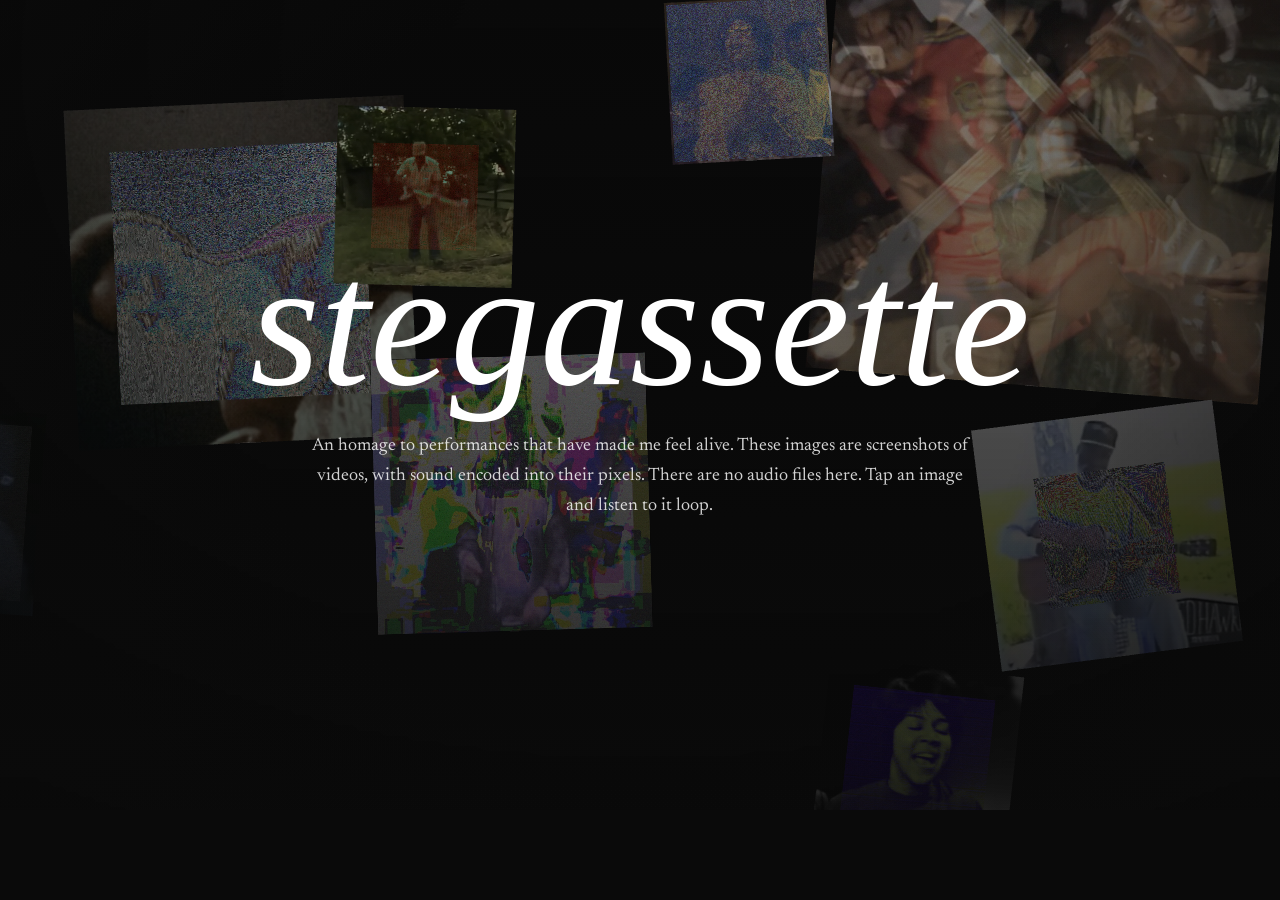
==== public/index.html @ b64bd717 "hello world" ====
<!doctype html>
<html lang="en">
  <head>
    <meta charset="utf-8" />
    <meta name="viewport" content="width=device-width, initial-scale=1" />
    <title>stegassette</title>
    <link rel="preconnect" href="https://fonts.googleapis.com" />
    <link rel="preconnect" href="https://fonts.gstatic.com" crossorigin />
    <link
      href="https://fonts.googleapis.com/css2?family=Geist+Mono:wght@400;700&family=Newsreader:opsz,wght@6..72,400;6..72,700&display=swap"
      rel="stylesheet"
    />
    <link rel="stylesheet" href="./generated/stegassette-theme.css" />
    <link rel="stylesheet" href="./styles/stegassette-site.css" />
  </head>
  <body>
    <main class="site-shell stegassette-container" data-stegassette-container>
      <section class="hero-section" aria-labelledby="hero-title">
        <canvas
          id="hero-canvas"
          class="hero-canvas"
          aria-hidden="true"
        ></canvas>
        <div class="hero-static-tiles" aria-hidden="true">
          <div class="hero-tile"></div>
          <div class="hero-tile"></div>
          <div class="hero-tile"></div>
          <div class="hero-tile"></div>
          <div class="hero-tile"></div>
          <div class="hero-tile"></div>
        </div>
        <div class="hero-vignette" aria-hidden="true"></div>
        <div class="hero-copy">
          <h1 id="hero-title" class="type-display-brand">stegassette</h1>
          <p class="hero-statement type-body-editorial">
            An homage to performances that have made me feel alive. These images
            are screenshots of videos, with sound encoded into their pixels.
            There are no audio files here. Tap an image and listen to it loop.
          </p>
        </div>
      </section>

      <section
        class="section-shell library-section"
        aria-label="Records"
      >
        <div
          id="library-grid"
          class="library-grid"
          aria-label="Stegassette records"
        >
          <!-- LIBRARY_GRID_START -->
          <button class="library-card" type="button" data-record-id="01-nina-simone.stegassette" data-active="false">
            <img src="./media/thumbnails/01-nina-simone.stegassette.jpg" alt="A dark square image with Nina Simone&#39;s silhouette leaning to the left, head low, the arch of her neck centered in the frame against a deep charcoal background. In the center, a square of iridescent holographic distortion covers roughly half the image, rendering the original warm tones as shifting silver, blue, and white with subtle rainbow interference patterns." loading="lazy" width="800" height="800" />
            <span class="card-meta">
              <span class="type-library-title">Nina Simone</span>
            </span>
          </button>

          <button class="library-card" type="button" data-record-id="02-mdou-moctar.stegassette" data-active="false">
            <img src="./media/thumbnails/02-mdou-moctar.stegassette.jpg" alt="A warm square photograph of Mdou Moctar playing an electric guitar in formal Saharan clothing, surrounded by people dancing outdoors in the dark under harsh directional lighting. The veil combine creates a soft double-exposure effect — a translucent ghost of the same scene is laid over itself, blending the warm oranges, browns, and earth tones into a diffuse dreamlike doubling across the full image. There is no distinct distortion region or noise." loading="lazy" width="800" height="800" />
            <span class="card-meta">
              <span class="type-library-title">Mdou Moctar</span>
            </span>
          </button>

          <button class="library-card" type="button" data-record-id="03-anohni.stegassette" data-active="false">
            <img src="./media/thumbnails/03-anohni.stegassette.jpg" alt="Medium-long shot high angle of Anohni Hegarty singing on stage. Blobs and splotches of white yellow magenta lime and blue distort the entire image." loading="lazy" width="800" height="800" />
            <span class="card-meta">
              <span class="type-library-title">Anohni</span>
            </span>
          </button>

          <button class="library-card" type="button" data-record-id="04-j-dilla.stegassette" data-active="false">
            <img src="./media/thumbnails/04-j-dilla.stegassette.jpg" alt="A lofi close-up of J Dilla holding a microphone to his mouth, looking left, wearing a ballcap in a live stage setting. The midpoint combine and angled traversal have cast the entire image in a uniform cool blue-gray wash — there is no distinct distortion region, just a smooth blue-toned rendering of the original low-resolution footage." loading="lazy" width="800" height="800" />
            <span class="card-meta">
              <span class="type-library-title">J Dilla</span>
            </span>
          </button>

          <button class="library-card" type="button" data-record-id="05-ted-hawkins.stegassette" data-active="false">
            <img src="./media/thumbnails/05-ted-hawkins.stegassette.jpg" alt="A medium VHS-recorded shot of Ted Hawkins sitting on a makeshift stool on the Venice Beach boardwalk, longsleeve shirt, ballcap, acoustic guitar in hand. The cropped letters &#39;Ed Hawk&#39; can be seen in tall handwriting on a open guitar case on the right side of the image on the ground. The image is sunlit high contrast with a lot of white and green. In the center is a square covering half the image with intense red, blue, yellow, and green noise." loading="lazy" width="800" height="800" />
            <span class="card-meta">
              <span class="type-library-title">Ted Hawkins</span>
            </span>
          </button>

          <button class="library-card" type="button" data-record-id="06-rl-burnside.stegassette" data-active="false">
            <img src="./media/thumbnails/06-rl-burnside.stegassette.jpg" alt="Medium shot of R.L. Burnside standing over a long log in a yard holding an axe, surrounded by grass and trees. The image is VHS-recorded with saturated greens. In the center is a square covering roughly a third of the image with red-orange distortion and teal-cyan edging, creating a heat-signature-like overlay over his figure." loading="lazy" width="800" height="800" />
            <span class="card-meta">
              <span class="type-library-title">R.L. Burnside</span>
            </span>
          </button>

          <button class="library-card" type="button" data-record-id="07-mavis-staples.stegassette" data-active="false">
            <img src="./media/thumbnails/07-mavis-staples.stegassette.jpg" alt="A close-up of Mavis Staples singing with her mouth open, eyes closed, hands raised open at shoulder height. The outer image is dark grayscale. The additive channel operations create a large deep indigo-blue square covering the center, with yellow-green coloration visible on her face and skin within it. The contrast between the blue field and warm yellow-green undertones gives the image an otherworldly quality." loading="lazy" width="800" height="800" />
            <span class="card-meta">
              <span class="type-library-title">The Staple Singers</span>
            </span>
          </button>

          <button class="library-card" type="button" data-record-id="08-janie-hunter.stegassette" data-active="false">
            <img src="./media/thumbnails/08-janie-hunter.stegassette.jpg" alt="A close-up of Janie Hunter and other Moving Star Hall singers, shot on VHS. The image is predominantly dark navy blue — the stacked channel operations (midpoint, xor, echo) render the scene in very low contrast, with figures barely discernible in the deep murk. The effect is subdued and somber rather than bright, giving the image an almost underwater quality." loading="lazy" width="800" height="800" />
            <span class="card-meta">
              <span class="type-library-title">Janie Hunter and the Moving Star Hall Singers</span>
            </span>
          </button>

          <button class="library-card" type="button" data-record-id="09-cameron-winter.stegassette" data-active="false">
            <img src="./media/thumbnails/09-cameron-winter.stegassette.jpg" alt="A medium shot of Cameron Winter playing an upright piano on a spotlit stage, facing to the left and away from the audience. He is wearing a white T-shirt, there are two directional microphones hovering above the piano like antennae, facing down. The back of the heads of many audience members are at the base of the image. A centered distortion square covers two thirds of the image increasing the presence of reds on the primarily blue and white image." loading="lazy" width="800" height="800" />
            <span class="card-meta">
              <span class="type-library-title">Cameron Winter</span>
            </span>
          </button>

          <button class="library-card" type="button" data-record-id="10-sufjan-stevens.stegasette" data-active="false">
            <img src="./media/thumbnails/10-sufjan-stevens.stegasette.jpg" alt="A heavily distorted image with Sufjan Stevens&#39; face at the lower center — cap on, singing into a microphone, arms raised bearing angel wings. The spiral traversal and difference combine fracture and displace the photo into a radiating mandala-like pattern of torn fragments in blues, cyans, beiges, and oranges. A ghostlike inverted reflection of his head appears above him, and the wings create large mirrored shapes extending toward the corners." loading="lazy" width="800" height="800" />
            <span class="card-meta">
              <span class="type-library-title">Sufjan Stevens</span>
            </span>
          </button>

          <button class="library-card" type="button" data-record-id="11-aretha-franklin.stegasette" data-active="false">
            <img src="./media/thumbnails/11-aretha-franklin.stegasette.jpg" alt="A medium shot of Aretha Franklin singing into a microphone at a church podium, wearing a light-colored outfit. Behind her, robed choir members fill the frame alongside other musicians; an American flag is visible in the upper right. A large centered square covering roughly half the image is filled with intense magenta and lime green distortion, inverting and oversaturating the original warm film tones where Aretha stands. The outer edges of the image retain the natural color of the church setting." loading="lazy" width="800" height="800" />
            <span class="card-meta">
              <span class="type-library-title">Aretha Franklin</span>
            </span>
          </button>

          <button class="library-card" type="button" data-record-id="12-paul-robeson.stegasette" data-active="false">
            <img src="./media/thumbnails/12-paul-robeson.stegasette.jpg" alt="A black and white close-up of Paul Robeson&#39;s face with his mouth wide open in song, doubled horizontally across the frame. The mirror-x keymap creates a bilateral diptych — his face is reflected so two nearly identical open-mouthed singing faces appear side by side, giving the grainy television image an uncanny symmetry." loading="lazy" width="800" height="800" />
            <span class="card-meta">
              <span class="type-library-title">Paul Robeson</span>
            </span>
          </button>

          <button class="library-card" type="button" data-record-id="13-pete-seeger.stegasette" data-active="false">
            <img src="./media/thumbnails/13-pete-seeger.stegasette.jpg" alt="A full-image blue rendering — the echo and midpoint channel operations have cast the entire photograph in deep indigo and cobalt blue. The underlying image shows a man playing an electric guitar, body angled back with the neck raised upward, performing with audience members behind him. Faint yellow-gold details emerge through the blue suggesting stage lighting, and the guitar&#39;s frets and tuning pegs are faintly visible." loading="lazy" width="800" height="800" />
            <span class="card-meta">
              <span class="type-library-title">Pete Seeger</span>
            </span>
          </button>

          <button class="library-card" type="button" data-record-id="14-emahoy-tsege-mariam-gebru.stegassette" data-active="false">
            <img src="./media/thumbnails/14-emahoy-tsege-mariam-gebru.stegassette.jpg" alt="A small, intimate image of an elderly woman seated at a grand piano, shown in profile facing right with her hands on the keys and sheet music on the stand. The room is very dark. Subtle patches of teal and blue-green distortion appear in the upper left of the frame, slightly shifting the ambient cool darkness of the room. The effect is restrained, preserving much of the original image&#39;s quiet atmosphere." loading="lazy" width="800" height="800" />
            <span class="card-meta">
              <span class="type-library-title">Emahoy Tsege Mariam Gebru</span>
            </span>
          </button>

          <button class="library-card" type="button" data-record-id="15-jason-molina.stegassette" data-active="false">
            <img src="./media/thumbnails/15-jason-molina.stegassette.jpg" alt="A medium shot of Jason Molina seated at a microphone, head bowed downward, in a record store — shelves of records and posters visible in the background. A large orange-red rectangle covers the central two-thirds of the image in warm distortion. Within the rectangle, two small isolated bright blocks appear — one pale blue and one yellow — like corrupted color artifacts against the orange wash. The outer edges retain the natural warm brown tones of the shop." loading="lazy" width="800" height="800" />
            <span class="card-meta">
              <span class="type-library-title">Jason Molina</span>
            </span>
          </button>

          <button class="library-card" type="button" data-record-id="16-burning-spear.stegassette" data-active="false">
            <img src="./media/thumbnails/16-burning-spear.stegassette.jpg" alt="A dim, low-contrast performance photograph showing several figures in a dark indoor setting. A centered deep violet-purple square covers the middle third of the image, rendering the figures within it as blue-purple shapes with faint lime-yellow highlights. To the left, a figure in light blue clothing is visible outside the distortion. The surrounding image is dark and muted with warm reddish ambient light." loading="lazy" width="800" height="800" />
            <span class="card-meta">
              <span class="type-library-title">Burning Spear</span>
            </span>
          </button><!-- LIBRARY_GRID_END -->
        </div>
      </section>

      <div
        id="track-list"
        class="track-list"
        aria-label="Featured stegassette tracks"
      >
        <!-- TRACK_LIST_START -->
        <article class="track-spotlight" id="track-01" data-record-id="01-nina-simone.stegassette" data-theme="light" data-active="false">
          <img class="spotlight-section-bg" src="./media/thumbnails/01-nina-simone.stegassette.jpg" alt="" loading="lazy" />
          <div class="spotlight-inner">
            <div class="spotlight-media">
              <img class="spotlight-bg" src="./media/thumbnails/01-nina-simone.stegassette.jpg" alt="" loading="lazy" />
              <button class="spotlight-frame" type="button" aria-label="Play Nina Simone — I Wish I Knew How It Would Feel to Be Free">
                <img class="spotlight-image" src="./media/thumbnails/01-nina-simone.stegassette.jpg" data-full-src="./media/01-nina-simone.stegassette.png" alt="A dark square image with Nina Simone&#39;s silhouette leaning to the left, head low, the arch of her neck centered in the frame against a deep charcoal background. In the center, a square of iridescent holographic distortion covers roughly half the image, rendering the original warm tones as shifting silver, blue, and white with subtle rainbow interference patterns." loading="lazy" />
                <canvas class="spotlight-recon" aria-hidden="true"></canvas>
                <canvas class="spotlight-overlay" aria-hidden="true"></canvas>
              </button>
            </div>
            <div class="spotlight-content">
              <div class="spotlight-copy">
                <p class="type-meta-label">01</p>
                <h2 class="type-display-feature">Nina Simone</h2>
                <div class="spotlight-lockup type-body-editorial">
                  <p class="spotlight-song"><a href="https://www.youtube.com/watch?v=SzEDYoE7YQ4" target="_blank" rel="noreferrer">I Wish I Knew How It Would Feel to Be Free</a></p>
                  <p class="spotlight-location-date">The Village Gate, New York City, NY, 1968</p>
                </div>
                <p class="spotlight-details type-body-compact">Recorded at The Village Gate nightclub in Greenwich Village, New York City, circa 1968. The Village Gate was a landmark jazz and folk venue that operated from 1958 to 1993 at the corner of Bleecker and Thompson Streets. <a href="https://en.wikipedia.org/wiki/Village_Gate" target="_blank" rel="noreferrer">en.wikipedia.org</a></p>
              </div>
              <div class="spotlight-controls">
                <dl class="spotlight-params">
                  <div><dt>Combine</dt><dd>RGB: difference</dd></div>
                  <div><dt>Traversal</dt><dd>raster</dd></div>
                  <div><dt>Keymap</dt><dd>adjacent</dd></div>
                  <div><dt>Border</dt><dd>100</dd></div>
                </dl>
              </div>
            </div>
          </div>
        </article>

        <article class="track-spotlight" id="track-02" data-record-id="02-mdou-moctar.stegassette" data-theme="dark" data-active="false">
          <img class="spotlight-section-bg" src="./media/thumbnails/02-mdou-moctar.stegassette.jpg" alt="" loading="lazy" />
          <div class="spotlight-inner">
            <div class="spotlight-media">
              <img class="spotlight-bg" src="./media/thumbnails/02-mdou-moctar.stegassette.jpg" alt="" loading="lazy" />
              <button class="spotlight-frame" type="button" aria-label="Play Mdou Moctar — Maheyega Assouf Igan">
                <img class="spotlight-image" src="./media/thumbnails/02-mdou-moctar.stegassette.jpg" data-full-src="./media/02-mdou-moctar.stegassette.png" alt="A warm square photograph of Mdou Moctar playing an electric guitar in formal Saharan clothing, surrounded by people dancing outdoors in the dark under harsh directional lighting. The veil combine creates a soft double-exposure effect — a translucent ghost of the same scene is laid over itself, blending the warm oranges, browns, and earth tones into a diffuse dreamlike doubling across the full image. There is no distinct distortion region or noise." loading="lazy" />
                <canvas class="spotlight-recon" aria-hidden="true"></canvas>
                <canvas class="spotlight-overlay" aria-hidden="true"></canvas>
              </button>
            </div>
            <div class="spotlight-content">
              <div class="spotlight-copy">
                <p class="type-meta-label">02</p>
                <h2 class="type-display-feature">Mdou Moctar</h2>
                <div class="spotlight-lockup type-body-editorial">
                  <p class="spotlight-song"><a href="https://www.youtube.com/watch?v=jYJGP0FBaT0" target="_blank" rel="noreferrer">Maheyega Assouf Igan</a></p>
                  <p class="spotlight-location-date">Tchin-Tabaraden, Niger, 2012</p>
                </div>
                <p class="spotlight-details type-body-compact">Filmed at a private wedding in Tchin-Tabaraden, Moctar&#39;s hometown in the Tahoua Region of Niger. Uploaded to YouTube on April 13, 2012. The footage was documented by Sahel Sounds and helped introduce Moctar to international audiences. <a href="http://tropicalizer.blogspot.com/2013/10/guitarist-mdou-moctar-at-wedding-in.html" target="_blank" rel="noreferrer">tropicalizer.blogspot.com</a></p>
              </div>
              <div class="spotlight-controls">
                <dl class="spotlight-params">
                  <div><dt>Combine</dt><dd>RGB: veil</dd></div>
                  <div><dt>Traversal</dt><dd>center-out</dd></div>
                  <div><dt>Keymap</dt><dd>rotate</dd></div>
                  <div><dt>Border</dt><dd>0</dd></div>
                </dl>
              </div>
            </div>
          </div>
        </article>

        <article class="track-spotlight" id="track-03" data-record-id="03-anohni.stegassette" data-theme="plum" data-active="false">
          <img class="spotlight-section-bg" src="./media/thumbnails/03-anohni.stegassette.jpg" alt="" loading="lazy" />
          <div class="spotlight-inner">
            <div class="spotlight-media">
              <img class="spotlight-bg" src="./media/thumbnails/03-anohni.stegassette.jpg" alt="" loading="lazy" />
              <button class="spotlight-frame" type="button" aria-label="Play Anohni — If It Be Your Will">
                <img class="spotlight-image" src="./media/thumbnails/03-anohni.stegassette.jpg" data-full-src="./media/03-anohni.stegassette.png" alt="Medium-long shot high angle of Anohni Hegarty singing on stage. Blobs and splotches of white yellow magenta lime and blue distort the entire image." loading="lazy" />
                <canvas class="spotlight-recon" aria-hidden="true"></canvas>
                <canvas class="spotlight-overlay" aria-hidden="true"></canvas>
              </button>
            </div>
            <div class="spotlight-content">
              <div class="spotlight-copy">
                <p class="type-meta-label">03</p>
                <h2 class="type-display-feature">Anohni</h2>
                <div class="spotlight-lockup type-body-editorial">
                  <p class="spotlight-song"><a href="https://www.youtube.com/watch?v=1MDlMdu2gjw" target="_blank" rel="noreferrer">If It Be Your Will</a></p>
                  <p class="spotlight-location-date">Sydney Opera House, Sydney, Australia, January 28–30, 2005</p>
                </div>
                <p class="spotlight-details type-body-compact">Recorded at the Concert Hall of the Sydney Opera House as part of &#39;Came So Far for Beauty,&#39; a Leonard Cohen tribute concert produced by Hal Willner for the Sydney Festival. The concert ran January 28–30, 2005. Footage was filmed for the 2005 documentary Leonard Cohen: I&#39;m Your Man, directed by Lian Lunson. <a href="https://en.wikipedia.org/wiki/Leonard_Cohen:_I%27m_Your_Man" target="_blank" rel="noreferrer">en.wikipedia.org</a> <a href="https://www.setlist.fm/setlist/various-artists/2005/concert-hall-sydney-opera-house-sydney-australia-7393d6e5.html" target="_blank" rel="noreferrer">setlist.fm</a></p>
              </div>
              <div class="spotlight-controls">
                <dl class="spotlight-params">
                  <div><dt>Combine</dt><dd>RGB: difference</dd></div>
                  <div><dt>Traversal</dt><dd>raster</dd></div>
                  <div><dt>Keymap</dt><dd>poles</dd></div>
                  <div><dt>Border</dt><dd>1</dd></div>
                </dl>
              </div>
            </div>
          </div>
        </article>

        <article class="track-spotlight" id="track-04" data-record-id="04-j-dilla.stegassette" data-theme="light" data-active="false">
          <img class="spotlight-section-bg" src="./media/thumbnails/04-j-dilla.stegassette.jpg" alt="" loading="lazy" />
          <div class="spotlight-inner">
            <div class="spotlight-media">
              <img class="spotlight-bg" src="./media/thumbnails/04-j-dilla.stegassette.jpg" alt="" loading="lazy" />
              <button class="spotlight-frame" type="button" aria-label="Play J Dilla — F*ck the Police">
                <img class="spotlight-image" src="./media/thumbnails/04-j-dilla.stegassette.jpg" data-full-src="./media/04-j-dilla.stegassette.png" alt="A lofi close-up of J Dilla holding a microphone to his mouth, looking left, wearing a ballcap in a live stage setting. The midpoint combine and angled traversal have cast the entire image in a uniform cool blue-gray wash — there is no distinct distortion region, just a smooth blue-toned rendering of the original low-resolution footage." loading="lazy" />
                <canvas class="spotlight-recon" aria-hidden="true"></canvas>
                <canvas class="spotlight-overlay" aria-hidden="true"></canvas>
              </button>
            </div>
            <div class="spotlight-content">
              <div class="spotlight-copy">
                <p class="type-meta-label">04</p>
                <h2 class="type-display-feature">J Dilla</h2>
                <div class="spotlight-lockup type-body-editorial">
                  <p class="spotlight-song"><a href="https://www.youtube.com/watch?v=_6GX7RoSXR8" target="_blank" rel="noreferrer">F*ck the Police</a></p>
                  <p class="spotlight-location-date">Jazz Cafe, London, England, May 1, 2004</p>
                </div>
                <p class="spotlight-details type-body-compact">Performed at the Jazz Cafe in Camden, London on May 1, 2004 — one of Dilla&#39;s rare documented live appearances. The Jazz Cafe is a 440-capacity intimate venue known for jazz and hip-hop. <a href="https://www.setlist.fm/setlist/j-dilla/2004/jazz-cafe-london-england-53b573b5.html" target="_blank" rel="noreferrer">setlist.fm</a></p>
              </div>
              <div class="spotlight-controls">
                <dl class="spotlight-params">
                  <div><dt>Combine</dt><dd>RGB: midpoint</dd></div>
                  <div><dt>Traversal</dt><dd>angle</dd></div>
                  <div><dt>Keymap</dt><dd>adjacent</dd></div>
                  <div><dt>Border</dt><dd>100</dd></div>
                </dl>
              </div>
            </div>
          </div>
        </article>

        <article class="track-spotlight" id="track-05" data-record-id="05-ted-hawkins.stegassette" data-theme="dark" data-active="false">
          <img class="spotlight-section-bg" src="./media/thumbnails/05-ted-hawkins.stegassette.jpg" alt="" loading="lazy" />
          <div class="spotlight-inner">
            <div class="spotlight-media">
              <img class="spotlight-bg" src="./media/thumbnails/05-ted-hawkins.stegassette.jpg" alt="" loading="lazy" />
              <button class="spotlight-frame" type="button" aria-label="Play Ted Hawkins — Just One Look">
                <img class="spotlight-image" src="./media/thumbnails/05-ted-hawkins.stegassette.jpg" data-full-src="./media/05-ted-hawkins.stegassette.png" alt="A medium VHS-recorded shot of Ted Hawkins sitting on a makeshift stool on the Venice Beach boardwalk, longsleeve shirt, ballcap, acoustic guitar in hand. The cropped letters &#39;Ed Hawk&#39; can be seen in tall handwriting on a open guitar case on the right side of the image on the ground. The image is sunlit high contrast with a lot of white and green. In the center is a square covering half the image with intense red, blue, yellow, and green noise." loading="lazy" />
                <canvas class="spotlight-recon" aria-hidden="true"></canvas>
                <canvas class="spotlight-overlay" aria-hidden="true"></canvas>
              </button>
            </div>
            <div class="spotlight-content">
              <div class="spotlight-copy">
                <p class="type-meta-label">05</p>
                <h2 class="type-display-feature">Ted Hawkins</h2>
                <div class="spotlight-lockup type-body-editorial">
                  <p class="spotlight-song"><a href="https://www.youtube.com/watch?v=iy9JL_FKnW4" target="_blank" rel="noreferrer">Just One Look</a></p>
                  <p class="spotlight-location-date">Venice Beach Boardwalk, Los Angeles, CA, 1990</p>
                </div>
                <p class="spotlight-details type-body-compact">Recorded on the Venice Beach Boardwalk, where Hawkins was a fixture as a street performer in the late 1980s and early 1990s following his return from a period living in England. His boardwalk performances from this era were later compiled on the albums &#39;On the Boardwalk (The Venice Beach Tapes)&#39; and &#39;Songs from Venice Beach.&#39; <a href="https://en.wikipedia.org/wiki/Ted_Hawkins" target="_blank" rel="noreferrer">en.wikipedia.org</a></p>
              </div>
              <div class="spotlight-controls">
                <dl class="spotlight-params">
                  <div><dt>Combine</dt><dd>RGB: difference</dd></div>
                  <div><dt>Traversal</dt><dd>spiral</dd></div>
                  <div><dt>Keymap</dt><dd>adjacent</dd></div>
                  <div><dt>Border</dt><dd>150</dd></div>
                </dl>
              </div>
            </div>
          </div>
        </article>

        <article class="track-spotlight" id="track-06" data-record-id="06-rl-burnside.stegassette" data-theme="plum" data-active="false">
          <img class="spotlight-section-bg" src="./media/thumbnails/06-rl-burnside.stegassette.jpg" alt="" loading="lazy" />
          <div class="spotlight-inner">
            <div class="spotlight-media">
              <img class="spotlight-bg" src="./media/thumbnails/06-rl-burnside.stegassette.jpg" alt="" loading="lazy" />
              <button class="spotlight-frame" type="button" aria-label="Play R.L. Burnside — Wood-Chopping Holler">
                <img class="spotlight-image" src="./media/thumbnails/06-rl-burnside.stegassette.jpg" data-full-src="./media/06-rl-burnside.stegassette.png" alt="Medium shot of R.L. Burnside standing over a long log in a yard holding an axe, surrounded by grass and trees. The image is VHS-recorded with saturated greens. In the center is a square covering roughly a third of the image with red-orange distortion and teal-cyan edging, creating a heat-signature-like overlay over his figure." loading="lazy" />
                <canvas class="spotlight-recon" aria-hidden="true"></canvas>
                <canvas class="spotlight-overlay" aria-hidden="true"></canvas>
              </button>
            </div>
            <div class="spotlight-content">
              <div class="spotlight-copy">
                <p class="type-meta-label">06</p>
                <h2 class="type-display-feature">R.L. Burnside</h2>
                <div class="spotlight-lockup type-body-editorial">
                  <p class="spotlight-song"><a href="https://www.youtube.com/watch?v=2vy0dMXhlWI" target="_blank" rel="noreferrer">Wood-Chopping Holler</a></p>
                  <p class="spotlight-location-date">Independence, Tate County, MS, August 28, 1978</p>
                </div>
                <p class="spotlight-details type-body-compact">Filmed on August 28, 1978 at Burnside&#39;s farm in Independence, Tate County, Mississippi, by Alan Lomax, Worth Long, and John Bishop as part of the American Patchwork documentary project. Documented as Burnside&#39;s first film appearance. <a href="https://archive.culturalequity.org/film-and-video/american-patchwork/rl-burnsides-wood-chopping-holler-1978" target="_blank" rel="noreferrer">archive.culturalequity.org</a></p>
              </div>
              <div class="spotlight-controls">
                <dl class="spotlight-params">
                  <div><dt>Combine</dt><dd>R:additive · G:passthrough · B:passthrough</dd></div>
                  <div><dt>Traversal</dt><dd>raster</dd></div>
                  <div><dt>Keymap</dt><dd>adjacent</dd></div>
                  <div><dt>Border</dt><dd>200</dd></div>
                </dl>
              </div>
            </div>
          </div>
        </article>

        <article class="track-spotlight" id="track-07" data-record-id="07-mavis-staples.stegassette" data-theme="light" data-active="false">
          <img class="spotlight-section-bg" src="./media/thumbnails/07-mavis-staples.stegassette.jpg" alt="" loading="lazy" />
          <div class="spotlight-inner">
            <div class="spotlight-media">
              <img class="spotlight-bg" src="./media/thumbnails/07-mavis-staples.stegassette.jpg" alt="" loading="lazy" />
              <button class="spotlight-frame" type="button" aria-label="Play The Staple Singers — Sit Down Servant">
                <img class="spotlight-image" src="./media/thumbnails/07-mavis-staples.stegassette.jpg" data-full-src="./media/07-mavis-staples.stegassette.png" alt="A close-up of Mavis Staples singing with her mouth open, eyes closed, hands raised open at shoulder height. The outer image is dark grayscale. The additive channel operations create a large deep indigo-blue square covering the center, with yellow-green coloration visible on her face and skin within it. The contrast between the blue field and warm yellow-green undertones gives the image an otherworldly quality." loading="lazy" />
                <canvas class="spotlight-recon" aria-hidden="true"></canvas>
                <canvas class="spotlight-overlay" aria-hidden="true"></canvas>
              </button>
            </div>
            <div class="spotlight-content">
              <div class="spotlight-copy">
                <p class="type-meta-label">07</p>
                <h2 class="type-display-feature">The Staple Singers</h2>
                <div class="spotlight-lockup type-body-editorial">
                  <p class="spotlight-song"><a href="https://www.youtube.com/watch?v=YxgZuE14he8" target="_blank" rel="noreferrer">Sit Down Servant</a></p>
                  <p class="spotlight-location-date">Unknown, 1960s</p>
                </div>
                <p class="spotlight-details type-body-compact">A television broadcast, likely from the early 1960s. The specific program has not been confirmed, but the Staple Singers were regular guests on Jubilee Showcase, a gospel music program on WLS-TV (ABC&#39;s Chicago affiliate, Channel 7) that ran from 1963 to 1984 and is the most likely context for this appearance. <a href="https://www.jubileeshowcase.com/featured_gospel_artists.html" target="_blank" rel="noreferrer">jubileeshowcase.com</a></p>
              </div>
              <div class="spotlight-controls">
                <dl class="spotlight-params">
                  <div><dt>Combine</dt><dd>R:midpoint · G:passthrough · B:echo</dd></div>
                  <div><dt>Traversal</dt><dd>raster</dd></div>
                  <div><dt>Keymap</dt><dd>adjacent</dd></div>
                  <div><dt>Border</dt><dd>150</dd></div>
                </dl>
              </div>
            </div>
          </div>
        </article>

        <article class="track-spotlight" id="track-08" data-record-id="08-janie-hunter.stegassette" data-theme="dark" data-active="false">
          <img class="spotlight-section-bg" src="./media/thumbnails/08-janie-hunter.stegassette.jpg" alt="" loading="lazy" />
          <div class="spotlight-inner">
            <div class="spotlight-media">
              <img class="spotlight-bg" src="./media/thumbnails/08-janie-hunter.stegassette.jpg" alt="" loading="lazy" />
              <button class="spotlight-frame" type="button" aria-label="Play Janie Hunter and the Moving Star Hall Singers — Jonah">
                <img class="spotlight-image" src="./media/thumbnails/08-janie-hunter.stegassette.jpg" data-full-src="./media/08-janie-hunter.stegassette.png" alt="A close-up of Janie Hunter and other Moving Star Hall singers, shot on VHS. The image is predominantly dark navy blue — the stacked channel operations (midpoint, xor, echo) render the scene in very low contrast, with figures barely discernible in the deep murk. The effect is subdued and somber rather than bright, giving the image an almost underwater quality." loading="lazy" />
                <canvas class="spotlight-recon" aria-hidden="true"></canvas>
                <canvas class="spotlight-overlay" aria-hidden="true"></canvas>
              </button>
            </div>
            <div class="spotlight-content">
              <div class="spotlight-copy">
                <p class="type-meta-label">08</p>
                <h2 class="type-display-feature">Janie Hunter and the Moving Star Hall Singers</h2>
                <div class="spotlight-lockup type-body-editorial">
                  <p class="spotlight-song"><a href="https://www.youtube.com/watch?v=3yG2z6GC4Ww" target="_blank" rel="noreferrer">Jonah</a></p>
                  <p class="spotlight-location-date">Moving Star Hall, Johns Island, SC, August 1983</p>
                </div>
                <p class="spotlight-details type-body-compact">Filmed by Alan Lomax and crew at Moving Star Hall on Johns Island, South Carolina, in August 1983, as part of the American Patchwork documentary series. Moving Star Hall is a historic praise house central to the Gullah Geechee community. <a href="https://archive.culturalequity.org/film-and-video/american-patchwork/janie-hunter-and-moving-star-hall-singers-jonah-1983" target="_blank" rel="noreferrer">archive.culturalequity.org</a></p>
              </div>
              <div class="spotlight-controls">
                <dl class="spotlight-params">
                  <div><dt>Combine</dt><dd>R:midpoint · G:xor · B:echo</dd></div>
                  <div><dt>Traversal</dt><dd>raster</dd></div>
                  <div><dt>Keymap</dt><dd>adjacent</dd></div>
                  <div><dt>Border</dt><dd>10</dd></div>
                </dl>
              </div>
            </div>
          </div>
        </article>

        <article class="track-spotlight" id="track-09" data-record-id="09-cameron-winter.stegassette" data-theme="plum" data-active="false">
          <img class="spotlight-section-bg" src="./media/thumbnails/09-cameron-winter.stegassette.jpg" alt="" loading="lazy" />
          <div class="spotlight-inner">
            <div class="spotlight-media">
              <img class="spotlight-bg" src="./media/thumbnails/09-cameron-winter.stegassette.jpg" alt="" loading="lazy" />
              <button class="spotlight-frame" type="button" aria-label="Play Cameron Winter — Love Takes Miles / Drinking Age">
                <img class="spotlight-image" src="./media/thumbnails/09-cameron-winter.stegassette.jpg" data-full-src="./media/09-cameron-winter.stegassette.png" alt="A medium shot of Cameron Winter playing an upright piano on a spotlit stage, facing to the left and away from the audience. He is wearing a white T-shirt, there are two directional microphones hovering above the piano like antennae, facing down. The back of the heads of many audience members are at the base of the image. A centered distortion square covers two thirds of the image increasing the presence of reds on the primarily blue and white image." loading="lazy" />
                <canvas class="spotlight-recon" aria-hidden="true"></canvas>
                <canvas class="spotlight-overlay" aria-hidden="true"></canvas>
              </button>
            </div>
            <div class="spotlight-content">
              <div class="spotlight-copy">
                <p class="type-meta-label">09</p>
                <h2 class="type-display-feature">Cameron Winter</h2>
                <div class="spotlight-lockup type-body-editorial">
                  <p class="spotlight-song"><a href="https://www.youtube.com/watch?v=rU4BRPRlNn0" target="_blank" rel="noreferrer">Love Takes Miles / Drinking Age</a></p>
                  <p class="spotlight-location-date">Sleeping Village, Chicago, IL, January 18, 2025</p>
                </div>
                <p class="spotlight-details type-body-compact">Recorded at Sleeping Village in the Avondale neighborhood of Chicago, Illinois, on January 18, 2025. <a href="https://www.setlist.fm/setlist/cameron-winter/2025/sleeping-village-chicago-il-5b5f6728.html" target="_blank" rel="noreferrer">setlist.fm</a></p>
              </div>
              <div class="spotlight-controls">
                <dl class="spotlight-params">
                  <div><dt>Combine</dt><dd>R:echo · G:passthrough · B:passthrough</dd></div>
                  <div><dt>Traversal</dt><dd>raster</dd></div>
                  <div><dt>Keymap</dt><dd>adjacent</dd></div>
                  <div><dt>Border</dt><dd>0.25</dd></div>
                </dl>
              </div>
            </div>
          </div>
        </article>

        <article class="track-spotlight" id="track-10" data-record-id="10-sufjan-stevens.stegasette" data-theme="light" data-active="false">
          <img class="spotlight-section-bg" src="./media/thumbnails/10-sufjan-stevens.stegasette.jpg" alt="" loading="lazy" />
          <div class="spotlight-inner">
            <div class="spotlight-media">
              <img class="spotlight-bg" src="./media/thumbnails/10-sufjan-stevens.stegasette.jpg" alt="" loading="lazy" />
              <button class="spotlight-frame" type="button" aria-label="Play Sufjan Stevens — Seven Swans">
                <img class="spotlight-image" src="./media/thumbnails/10-sufjan-stevens.stegasette.jpg" data-full-src="./media/10-sufjan-stevens.stegasette.png" alt="A heavily distorted image with Sufjan Stevens&#39; face at the lower center — cap on, singing into a microphone, arms raised bearing angel wings. The spiral traversal and difference combine fracture and displace the photo into a radiating mandala-like pattern of torn fragments in blues, cyans, beiges, and oranges. A ghostlike inverted reflection of his head appears above him, and the wings create large mirrored shapes extending toward the corners." loading="lazy" />
                <canvas class="spotlight-recon" aria-hidden="true"></canvas>
                <canvas class="spotlight-overlay" aria-hidden="true"></canvas>
              </button>
            </div>
            <div class="spotlight-content">
              <div class="spotlight-copy">
                <p class="type-meta-label">10</p>
                <h2 class="type-display-feature">Sufjan Stevens</h2>
                <div class="spotlight-lockup type-body-editorial">
                  <p class="spotlight-song"><a href="https://www.youtube.com/watch?v=nP6AIXTSqsM" target="_blank" rel="noreferrer">Seven Swans</a></p>
                  <p class="spotlight-location-date">Union Park, Chicago, IL, July 16, 2016</p>
                </div>
                <p class="spotlight-details type-body-compact">Performed at the Pitchfork Music Festival on July 16, 2016 (Day 2 of the three-day festival) at Union Park, Chicago. <a href="https://www.setlist.fm/setlist/sufjan-stevens/2016/union-park-chicago-il-73ff36c5.html" target="_blank" rel="noreferrer">setlist.fm</a> <a href="https://en.wikipedia.org/wiki/Pitchfork_Music_Festival_2016" target="_blank" rel="noreferrer">en.wikipedia.org</a></p>
              </div>
              <div class="spotlight-controls">
                <dl class="spotlight-params">
                  <div><dt>Combine</dt><dd>RGB: difference</dd></div>
                  <div><dt>Traversal</dt><dd>spiral</dd></div>
                  <div><dt>Keymap</dt><dd>poles</dd></div>
                  <div><dt>Border</dt><dd>0</dd></div>
                </dl>
              </div>
            </div>
          </div>
        </article>

        <article class="track-spotlight" id="track-11" data-record-id="11-aretha-franklin.stegasette" data-theme="dark" data-active="false">
          <img class="spotlight-section-bg" src="./media/thumbnails/11-aretha-franklin.stegasette.jpg" alt="" loading="lazy" />
          <div class="spotlight-inner">
            <div class="spotlight-media">
              <img class="spotlight-bg" src="./media/thumbnails/11-aretha-franklin.stegasette.jpg" alt="" loading="lazy" />
              <button class="spotlight-frame" type="button" aria-label="Play Aretha Franklin — Amazing Grace">
                <img class="spotlight-image" src="./media/thumbnails/11-aretha-franklin.stegasette.jpg" data-full-src="./media/11-aretha-franklin.stegasette.png" alt="A medium shot of Aretha Franklin singing into a microphone at a church podium, wearing a light-colored outfit. Behind her, robed choir members fill the frame alongside other musicians; an American flag is visible in the upper right. A large centered square covering roughly half the image is filled with intense magenta and lime green distortion, inverting and oversaturating the original warm film tones where Aretha stands. The outer edges of the image retain the natural color of the church setting." loading="lazy" />
                <canvas class="spotlight-recon" aria-hidden="true"></canvas>
                <canvas class="spotlight-overlay" aria-hidden="true"></canvas>
              </button>
            </div>
            <div class="spotlight-content">
              <div class="spotlight-copy">
                <p class="type-meta-label">11</p>
                <h2 class="type-display-feature">Aretha Franklin</h2>
                <div class="spotlight-lockup type-body-editorial">
                  <p class="spotlight-song"><a href="https://www.youtube.com/watch?v=CBKwV6oNYvw" target="_blank" rel="noreferrer">Amazing Grace</a></p>
                  <p class="spotlight-location-date">New Temple Missionary Baptist Church, Los Angeles, CA, January 13–14, 1972</p>
                </div>
                <p class="spotlight-details type-body-compact">Recorded over two nights — January 13 and 14, 1972 — at New Temple Missionary Baptist Church in the Watts neighborhood of Los Angeles, with Reverend James Cleveland and the Southern California Community Choir. Produced by Jerry Wexler for Atlantic Records. The sessions were also filmed by Sydney Pollack; that footage was eventually released as the documentary Amazing Grace in 2018. <a href="https://en.wikipedia.org/wiki/Amazing_Grace_(Aretha_Franklin_album" target="_blank" rel="noreferrer">en.wikipedia.org</a>)</p>
              </div>
              <div class="spotlight-controls">
                <dl class="spotlight-params">
                  <div><dt>Combine</dt><dd>R:echo · G:midpoint · B:subtractive</dd></div>
                  <div><dt>Traversal</dt><dd>raster</dd></div>
                  <div><dt>Keymap</dt><dd>adjacent</dd></div>
                  <div><dt>Border</dt><dd>500</dd></div>
                </dl>
              </div>
            </div>
          </div>
        </article>

        <article class="track-spotlight" id="track-12" data-record-id="12-paul-robeson.stegasette" data-theme="plum" data-active="false">
          <img class="spotlight-section-bg" src="./media/thumbnails/12-paul-robeson.stegasette.jpg" alt="" loading="lazy" />
          <div class="spotlight-inner">
            <div class="spotlight-media">
              <img class="spotlight-bg" src="./media/thumbnails/12-paul-robeson.stegasette.jpg" alt="" loading="lazy" />
              <button class="spotlight-frame" type="button" aria-label="Play Paul Robeson — Ol&#39; Man River">
                <img class="spotlight-image" src="./media/thumbnails/12-paul-robeson.stegasette.jpg" data-full-src="./media/12-paul-robeson.stegasette.png" alt="A black and white close-up of Paul Robeson&#39;s face with his mouth wide open in song, doubled horizontally across the frame. The mirror-x keymap creates a bilateral diptych — his face is reflected so two nearly identical open-mouthed singing faces appear side by side, giving the grainy television image an uncanny symmetry." loading="lazy" />
                <canvas class="spotlight-recon" aria-hidden="true"></canvas>
                <canvas class="spotlight-overlay" aria-hidden="true"></canvas>
              </button>
            </div>
            <div class="spotlight-content">
              <div class="spotlight-copy">
                <p class="type-meta-label">12</p>
                <h2 class="type-display-feature">Paul Robeson</h2>
                <div class="spotlight-lockup type-body-editorial">
                  <p class="spotlight-song"><a href="https://www.youtube.com/watch?v=iEQEeNhtosg" target="_blank" rel="noreferrer">Ol&#39; Man River</a></p>
                  <p class="spotlight-location-date">Warsaw, Poland, 1949</p>
                </div>
                <p class="spotlight-details type-body-compact">Archival footage compiled in &#39;Paul Robeson: Tribute to an Artist&#39; (1979), a documentary short directed by Saul J. Turell and narrated by Sidney Poitier. The performance clip is allegedly from Robeson&#39;s European concert tour in Warsaw, 1949. The documentary traces his evolving performances of &#39;Ol&#39; Man River&#39; — from Oscar Hammerstein&#39;s original text to Robeson&#39;s own protest rewrite. Won the Academy Award for Documentary Short Subject at the 52nd Academy Awards (1980). <a href="https://en.wikipedia.org/wiki/Paul_Robeson:_Tribute_to_an_Artist" target="_blank" rel="noreferrer">en.wikipedia.org</a> <a href="https://www.imdb.com/title/tt0079704/" target="_blank" rel="noreferrer">imdb.com</a> <a href="https://archive.org/details/paul-robeson-tribute-to-an-artist" target="_blank" rel="noreferrer">archive.org</a> <a href="https://www.criterion.com/films/808-paul-robeson-tribute-to-an-artist" target="_blank" rel="noreferrer">criterion.com</a></p>
              </div>
              <div class="spotlight-controls">
                <dl class="spotlight-params">
                  <div><dt>Combine</dt><dd>RGB: midpoint</dd></div>
                  <div><dt>Traversal</dt><dd>angle</dd></div>
                  <div><dt>Keymap</dt><dd>mirror-x</dd></div>
                  <div><dt>Border</dt><dd>0</dd></div>
                </dl>
              </div>
            </div>
          </div>
        </article>

        <article class="track-spotlight" id="track-13" data-record-id="13-pete-seeger.stegasette" data-theme="light" data-active="false">
          <img class="spotlight-section-bg" src="./media/thumbnails/13-pete-seeger.stegasette.jpg" alt="" loading="lazy" />
          <div class="spotlight-inner">
            <div class="spotlight-media">
              <img class="spotlight-bg" src="./media/thumbnails/13-pete-seeger.stegasette.jpg" alt="" loading="lazy" />
              <button class="spotlight-frame" type="button" aria-label="Play Pete Seeger — Which Side Are You On?">
                <img class="spotlight-image" src="./media/thumbnails/13-pete-seeger.stegasette.jpg" data-full-src="./media/13-pete-seeger.stegasette.png" alt="A full-image blue rendering — the echo and midpoint channel operations have cast the entire photograph in deep indigo and cobalt blue. The underlying image shows a man playing an electric guitar, body angled back with the neck raised upward, performing with audience members behind him. Faint yellow-gold details emerge through the blue suggesting stage lighting, and the guitar&#39;s frets and tuning pegs are faintly visible." loading="lazy" />
                <canvas class="spotlight-recon" aria-hidden="true"></canvas>
                <canvas class="spotlight-overlay" aria-hidden="true"></canvas>
              </button>
            </div>
            <div class="spotlight-content">
              <div class="spotlight-copy">
                <p class="type-meta-label">13</p>
                <h2 class="type-display-feature">Pete Seeger</h2>
                <div class="spotlight-lockup type-body-editorial">
                  <p class="spotlight-song"><a href="https://www.youtube.com/watch?v=mbyaliQP-x0" target="_blank" rel="noreferrer">Which Side Are You On?</a></p>
                  <p class="spotlight-location-date">Sweden, 1968</p>
                </div>
                <p class="spotlight-details type-body-compact">Recorded in Sweden in 1968. Part of a documented series of approximately 14 tracks recorded on this trip, sometimes listed as &#39;Pete Seeger: Sweden 1968.&#39; Whether it was a concert or a television/radio broadcast has not been confirmed; specific city and venue are unknown. <a href="https://www.last.fm/music/Pete+Seeger/Sweden+1968" target="_blank" rel="noreferrer">last.fm</a></p>
              </div>
              <div class="spotlight-controls">
                <dl class="spotlight-params">
                  <div><dt>Combine</dt><dd>R:midpoint · G:midpoint · B:echo</dd></div>
                  <div><dt>Traversal</dt><dd>raster</dd></div>
                  <div><dt>Keymap</dt><dd>poles</dd></div>
                  <div><dt>Border</dt><dd>0</dd></div>
                </dl>
              </div>
            </div>
          </div>
        </article>

        <article class="track-spotlight" id="track-14" data-record-id="14-emahoy-tsege-mariam-gebru.stegassette" data-theme="dark" data-active="false">
          <img class="spotlight-section-bg" src="./media/thumbnails/14-emahoy-tsege-mariam-gebru.stegassette.jpg" alt="" loading="lazy" />
          <div class="spotlight-inner">
            <div class="spotlight-media">
              <img class="spotlight-bg" src="./media/thumbnails/14-emahoy-tsege-mariam-gebru.stegassette.jpg" alt="" loading="lazy" />
              <button class="spotlight-frame" type="button" aria-label="Play Emahoy Tsege Mariam Gebru — Tezeta">
                <img class="spotlight-image" src="./media/thumbnails/14-emahoy-tsege-mariam-gebru.stegassette.jpg" data-full-src="./media/14-emahoy-tsege-mariam-gebru.stegassette.png" alt="A small, intimate image of an elderly woman seated at a grand piano, shown in profile facing right with her hands on the keys and sheet music on the stand. The room is very dark. Subtle patches of teal and blue-green distortion appear in the upper left of the frame, slightly shifting the ambient cool darkness of the room. The effect is restrained, preserving much of the original image&#39;s quiet atmosphere." loading="lazy" />
                <canvas class="spotlight-recon" aria-hidden="true"></canvas>
                <canvas class="spotlight-overlay" aria-hidden="true"></canvas>
              </button>
            </div>
            <div class="spotlight-content">
              <div class="spotlight-copy">
                <p class="type-meta-label">14</p>
                <h2 class="type-display-feature">Emahoy Tsege Mariam Gebru</h2>
                <div class="spotlight-lockup type-body-editorial">
                  <p class="spotlight-song"><a href="https://www.youtube.com/watch?v=SNW5T-t40sU" target="_blank" rel="noreferrer">Tezeta</a></p>
                  <p class="spotlight-location-date">Washington DC Jewish Community Center, Washington, DC, July 12, 2008</p>
                </div>
                <p class="spotlight-details type-body-compact">Benefit concert on July 12, 2008 at the Washington DC Jewish Community Center (DCJCC). Proceeds supported the Emahoy Tsege Mariam Music (ETM) Foundation. Widely described as her first public performance in 35 years. <a href="http://www.tadias.com/07/08/2008/historic-concert-by-ethiopian-nun-pianist-composer-in-dc/" target="_blank" rel="noreferrer">tadias.com</a></p>
              </div>
              <div class="spotlight-controls">
                <dl class="spotlight-params">
                  <div><dt>Combine</dt><dd>R:passthrough · G:midpoint · B:echo</dd></div>
                  <div><dt>Traversal</dt><dd>spiral</dd></div>
                  <div><dt>Keymap</dt><dd>mirror-y</dd></div>
                  <div><dt>Border</dt><dd>20</dd></div>
                </dl>
              </div>
            </div>
          </div>
        </article>

        <article class="track-spotlight" id="track-15" data-record-id="15-jason-molina.stegassette" data-theme="plum" data-active="false">
          <img class="spotlight-section-bg" src="./media/thumbnails/15-jason-molina.stegassette.jpg" alt="" loading="lazy" />
          <div class="spotlight-inner">
            <div class="spotlight-media">
              <img class="spotlight-bg" src="./media/thumbnails/15-jason-molina.stegassette.jpg" alt="" loading="lazy" />
              <button class="spotlight-frame" type="button" aria-label="Play Jason Molina — Hold On Magnolia">
                <img class="spotlight-image" src="./media/thumbnails/15-jason-molina.stegassette.jpg" data-full-src="./media/15-jason-molina.stegassette.png" alt="A medium shot of Jason Molina seated at a microphone, head bowed downward, in a record store — shelves of records and posters visible in the background. A large orange-red rectangle covers the central two-thirds of the image in warm distortion. Within the rectangle, two small isolated bright blocks appear — one pale blue and one yellow — like corrupted color artifacts against the orange wash. The outer edges retain the natural warm brown tones of the shop." loading="lazy" />
                <canvas class="spotlight-recon" aria-hidden="true"></canvas>
                <canvas class="spotlight-overlay" aria-hidden="true"></canvas>
              </button>
            </div>
            <div class="spotlight-content">
              <div class="spotlight-copy">
                <p class="type-meta-label">15</p>
                <h2 class="type-display-feature">Jason Molina</h2>
                <div class="spotlight-lockup type-body-editorial">
                  <p class="spotlight-song"><a href="https://www.youtube.com/watch?v=YQtjwVTJUgw" target="_blank" rel="noreferrer">Hold On Magnolia</a></p>
                  <p class="spotlight-location-date">Acme Comics &amp; Records, Columbia, SC, December 3, 2006</p>
                </div>
                <p class="spotlight-details type-body-compact">Soundboard recording (Track 6 of 17) taped by &#39;2000 Flushes&#39; at Acme Comics &amp; Records in Columbia, South Carolina, on December 3, 2006, during Molina&#39;s fall 2006 American solo tour. <a href="https://jasonmolina.com/tour-archive/2006" target="_blank" rel="noreferrer">jasonmolina.com</a> <a href="https://content.jasonmolina.org/post/22261565741/live-from-south-carolina-jason-molina" target="_blank" rel="noreferrer">content.jasonmolina.org</a></p>
              </div>
              <div class="spotlight-controls">
                <dl class="spotlight-params">
                  <div><dt>Combine</dt><dd>R:echo · G:midpoint · B:passthrough</dd></div>
                  <div><dt>Traversal</dt><dd>raster</dd></div>
                  <div><dt>Keymap</dt><dd>mirror-x</dd></div>
                  <div><dt>Border</dt><dd>300</dd></div>
                </dl>
              </div>
            </div>
          </div>
        </article>

        <article class="track-spotlight" id="track-16" data-record-id="16-burning-spear.stegassette" data-theme="light" data-active="false">
          <img class="spotlight-section-bg" src="./media/thumbnails/16-burning-spear.stegassette.jpg" alt="" loading="lazy" />
          <div class="spotlight-inner">
            <div class="spotlight-media">
              <img class="spotlight-bg" src="./media/thumbnails/16-burning-spear.stegassette.jpg" alt="" loading="lazy" />
              <button class="spotlight-frame" type="button" aria-label="Play Burning Spear — Jah No Dead">
                <img class="spotlight-image" src="./media/thumbnails/16-burning-spear.stegassette.jpg" data-full-src="./media/16-burning-spear.stegassette.png" alt="A dim, low-contrast performance photograph showing several figures in a dark indoor setting. A centered deep violet-purple square covers the middle third of the image, rendering the figures within it as blue-purple shapes with faint lime-yellow highlights. To the left, a figure in light blue clothing is visible outside the distortion. The surrounding image is dark and muted with warm reddish ambient light." loading="lazy" />
                <canvas class="spotlight-recon" aria-hidden="true"></canvas>
                <canvas class="spotlight-overlay" aria-hidden="true"></canvas>
              </button>
            </div>
            <div class="spotlight-content">
              <div class="spotlight-copy">
                <p class="type-meta-label">16</p>
                <h2 class="type-display-feature">Burning Spear</h2>
                <div class="spotlight-lockup type-body-editorial">
                  <p class="spotlight-song"><a href="https://www.youtube.com/watch?v=sGQlDLBRKAU" target="_blank" rel="noreferrer">Jah No Dead</a></p>
                  <p class="spotlight-location-date">Jamaica, 1978</p>
                </div>
                <p class="spotlight-details type-body-compact">A scene from Rockers (1978), directed by Ted Bafaloukos and shot entirely on location in Jamaica. The &#39;Jah No Dead&#39; sequence was filmed at the ruins of a colonial-era jailhouse near the sea. The song was composed specifically for the film. Leroy &#39;Horsemouth&#39; Wallace plays the lead character. <a href="https://en.wikipedia.org/wiki/Rockers_(1978_film" target="_blank" rel="noreferrer">en.wikipedia.org</a>)</p>
              </div>
              <div class="spotlight-controls">
                <dl class="spotlight-params">
                  <div><dt>Combine</dt><dd>R:midpoint · G:passthrough · B:additive</dd></div>
                  <div><dt>Traversal</dt><dd>raster</dd></div>
                  <div><dt>Keymap</dt><dd>adjacent</dd></div>
                  <div><dt>Border</dt><dd>800</dd></div>
                </dl>
              </div>
            </div>
          </div>
        </article><!-- TRACK_LIST_END -->
      </div>

      <section
        class="section-shell pattern-overview-section"
        aria-labelledby="pattern-overview-title"
      >
        <h2 id="pattern-overview-title" class="sr-only">Traversal and keymap patterns</h2>
        <div class="pattern-overview-grid">
          <div class="pattern-panel-heading traversal-heading">
            <h3 class="type-parameter-label">9 traversal types</h3>
            <p class="type-body-compact">
              The traversal determines the order interior data pixels are
              visited. White marks the path as it advances.
            </p>
          </div>
          <div
            id="traversal-overview-grid"
            class="pattern-card-grid"
            aria-label="Traversal pattern overview"
          ></div>
          <div class="pattern-panel-heading keymap-heading">
            <h3 class="type-parameter-label">6 keymap types</h3>
            <p class="type-body-compact">
              For each data pixel (white), the keymap selects a key pixel
              (orange). Those pairs feed the combine operation used by the
              interactive explorer below.
            </p>
          </div>
          <div
            id="keymap-overview-grid"
            class="pattern-card-grid"
            aria-label="Keymap pattern overview"
          ></div>
        </div>
        <div class="pattern-legend" aria-label="Pattern color legend">
          <span><i data-kind="data"></i>data path</span>
          <span><i data-kind="key"></i>key pixel</span>
          <span><i data-kind="border"></i>border</span>
        </div>
      </section>

      <section
        class="section-shell interactive-section"
        aria-labelledby="combine-title"
      >
        <div class="interactive-layout">
          <div class="combine-col">
            <div class="section-heading">
              <h2 id="combine-title" class="type-meta-label">combine equations</h2>
            </div>
            <div class="combine-controls">
              <label class="combine-select-wrap" for="combine-select">
                <select id="combine-select" aria-label="Combine type"></select>
              </label>
              <p id="combine-select-desc" class="type-body-compact combine-select-desc"></p>
            </div>
            <div class="equation-workbench">
              <div class="range-grid">
                <label class="range-control">
                  <span class="type-meta-label">data byte</span>
                  <input
                    id="data-byte"
                    type="range"
                    min="0"
                    max="255"
                    value="18"
                  />
                  <output id="data-output">18</output>
                </label>
                <label class="range-control">
                  <span class="type-meta-label">key byte</span>
                  <input
                    id="key-byte"
                    type="range"
                    min="0"
                    max="255"
                    value="154"
                  />
                  <output id="key-output">154</output>
                </label>
              </div>
              <div
                id="pixel-transform"
                class="pixel-transform"
                aria-live="polite"
              ></div>
              <div class="formula-grid">
                <div>
                  <p class="type-meta-label">formula</p>
                  <pre id="combine-formula"></pre>
                </div>
                <div>
                  <p class="type-meta-label">calculation</p>
                  <pre id="combine-calculation"></pre>
                </div>
              </div>
            </div>
          </div>
          <div class="traversal-col">
            <div class="section-heading traversal-col-heading">
              <h2 id="traversal-title" class="type-meta-label">traversal &times; keymap</h2>
            </div>
            <div class="explorer-canvas-wrap">
              <canvas
                id="explorer-canvas"
                width="504"
                height="504"
                aria-label="Traversal and keymap explorer"
              ></canvas>
            </div>
            <div class="explorer-controls">
              <div class="explorer-selects">
                <div class="explorer-select-group">
                  <select id="traversal-select"></select>
                  <p class="type-parameter-label">traversal</p>
                </div>
                <div class="explorer-select-group">
                  <select id="keymap-select"></select>
                  <p class="type-parameter-label">keymap</p>
                </div>
              </div>
              <div class="explorer-speed-row">
                <div class="range-control">
                  <span class="type-meta-label">speed</span>
                  <input
                    id="explorer-speed"
                    type="range"
                    min="60"
                    max="600"
                    step="20"
                    value="180"
                  />
                  <output id="speed-output">180ms</output>
                </div>
                <button id="explorer-toggle" class="text-command" type="button">
                  Pause
                </button>
              </div>
              <dl id="pixel-readout" class="meta-list inverse"></dl>
            </div>
          </div>
        </div>
      </section>
    </main>

    <script src="./references/lib/steg-core.js"></script>
    <script>
      window.StegCore = StegCore;
    </script>
    <script type="module" src="./scripts/main.js"></script>
  </body>
</html>
---- public/generated/stegassette-theme.css ----
/* Generated from tokens/stegassette-theme.tokens.json. Do not edit by hand. */

:root {
  --color-primitive-black: #0a0a0a;
  --color-primitive-white: #ffffff;
  --color-primitive-gray: #888888;
  --color-primitive-orange: #ff5c00;
  --color-primitive-cream: #faf9f6;
  --color-primitive-divider: #e5e5e5;
  --color-primitive-near-black: #111111;
  --color-primitive-plum: #321e28;
  --color-background-default: var(--color-primitive-white);
  --color-background-inverse: var(--color-primitive-black);
  --color-background-accent: var(--color-primitive-orange);
  --color-background-subtle: var(--color-primitive-cream);
  --color-background-raised: var(--color-primitive-near-black);
  --color-background-plum: var(--color-primitive-plum);
  --color-text-default: var(--color-primitive-black);
  --color-text-inverse: var(--color-primitive-white);
  --color-text-muted: var(--color-primitive-gray);
  --color-text-accent: var(--color-primitive-orange);
  --color-text-on-plum: var(--color-primitive-white);
  --color-border-subtle: var(--color-primitive-gray);
  --color-border-accent: var(--color-primitive-orange);
  --color-border-divider: var(--color-primitive-divider);
  --color-border-inverse-subtle: var(--color-primitive-gray);
  --font-family-display: "Bodoni 72";
  --font-family-body: "Newsreader";
  --font-family-mono: "Geist Mono";
  --font-weight-regular: 400;
  --font-weight-bold: 700;
  --size-font-10: 0.625rem;
  --size-font-11: 0.6875rem;
  --size-font-12: 0.75rem;
  --size-font-13: 0.8125rem;
  --size-font-14: 0.875rem;
  --size-font-16: 1rem;
  --size-font-18: 1.125rem;
  --size-font-20: 1.25rem;
  --size-font-24: 1.5rem;
  --size-font-27: 1.6875rem;
  --size-font-30: 1.875rem;
  --size-font-32: 2rem;
  --size-font-48: 3rem;
  --size-font-56: 3.5rem;
  --size-font-64: 4rem;
  --size-font-72: 4.5rem;
  --size-font-80: 5rem;
  --size-font-96: 6rem;
  --size-font-140: 8.75rem;
  --size-font-180: 11.25rem;
  --size-line-tight: 0.88;
  --size-line-solid: 1;
  --size-line-compact: 1.38;
  --size-line-reading: 1.67;
  --size-tracking-none: 0rem;
  --size-tracking-label: 0.0625rem;
  --size-tracking-hero-kicker: 0.25rem;
  --size-space-0: 0rem;
  --size-space-1: 0.0625rem;
  --size-space-2: 0.125rem;
  --size-space-4: 0.25rem;
  --size-space-8: 0.5rem;
  --size-space-12: 0.75rem;
  --size-space-16: 1rem;
  --size-space-20: 1.25rem;
  --size-space-24: 1.5rem;
  --size-space-32: 2rem;
  --size-space-40: 2.5rem;
  --size-space-48: 3rem;
  --size-space-64: 4rem;
  --size-space-80: 5rem;
  --size-space-96: 6rem;
  --size-space-128: 8rem;
  --size-radius-none: 0rem;
  --size-radius-sm: 0.125rem;
  --size-radius-md: 0.25rem;
  --size-radius-lg: 0.5rem;
  --size-layout-page-max: 90rem;
  --size-layout-content-measure: 40rem;
  --size-layout-media-min: 15rem;
  --size-layout-player-height: 4.5rem;
  --size-motion-fast: 120;
  --size-motion-base: 240;
  --size-motion-slow: 480;
}

/* Apply this to an ancestor of responsive type utilities. */
:where(.stegassette-container, [data-stegassette-container]) {
  container-type: inline-size;
}

.type-display-brand {
  font-family: var(--font-family-display);
  font-style: italic;
  font-weight: var(--font-weight-regular);
  font-size: var(--size-font-72);
  line-height: var(--size-line-tight);
  letter-spacing: var(--size-tracking-none);
  text-wrap: normal;
}

@container (min-width: 40rem) {
  .type-display-brand {
    font-family: var(--font-family-display);
    font-style: italic;
    font-weight: var(--font-weight-regular);
    font-size: var(--size-font-140);
    line-height: var(--size-line-tight);
    letter-spacing: var(--size-tracking-none);
    text-wrap: normal;
  }
}

@container (min-width: 64rem) {
  .type-display-brand {
    font-family: var(--font-family-display);
    font-style: italic;
    font-weight: var(--font-weight-regular);
    font-size: var(--size-font-180);
    line-height: var(--size-line-tight);
    letter-spacing: var(--size-tracking-none);
    text-wrap: normal;
  }
}

.type-display-section {
  font-family: var(--font-family-display);
  font-style: italic;
  font-weight: var(--font-weight-regular);
  font-size: var(--size-font-48);
  line-height: var(--size-line-solid);
  letter-spacing: var(--size-tracking-none);
  text-wrap: normal;
}

@container (min-width: 40rem) {
  .type-display-section {
    font-family: var(--font-family-display);
    font-style: italic;
    font-weight: var(--font-weight-regular);
    font-size: var(--size-font-56);
    line-height: var(--size-line-solid);
    letter-spacing: var(--size-tracking-none);
    text-wrap: normal;
  }
}

@container (min-width: 64rem) {
  .type-display-section {
    font-family: var(--font-family-display);
    font-style: italic;
    font-weight: var(--font-weight-regular);
    font-size: var(--size-font-64);
    line-height: var(--size-line-solid);
    letter-spacing: var(--size-tracking-none);
    text-wrap: normal;
  }
}

.type-display-feature {
  font-family: var(--font-family-display);
  font-style: italic;
  font-weight: var(--font-weight-regular);
  font-size: var(--size-font-56);
  line-height: var(--size-line-solid);
  letter-spacing: var(--size-tracking-none);
  text-wrap: normal;
}

@container (min-width: 40rem) {
  .type-display-feature {
    font-family: var(--font-family-display);
    font-style: italic;
    font-weight: var(--font-weight-regular);
    font-size: var(--size-font-64);
    line-height: var(--size-line-solid);
    letter-spacing: var(--size-tracking-none);
    text-wrap: normal;
  }
}

@container (min-width: 64rem) {
  .type-display-feature {
    font-family: var(--font-family-display);
    font-style: italic;
    font-weight: var(--font-weight-regular);
    font-size: var(--size-font-96);
    line-height: var(--size-line-solid);
    letter-spacing: var(--size-tracking-none);
    text-wrap: normal;
  }
}

.type-body-statement {
  font-family: var(--font-family-body);
  font-weight: var(--font-weight-regular);
  font-size: var(--size-font-27);
  line-height: var(--size-line-reading);
  letter-spacing: var(--size-tracking-none);
  text-wrap: normal;
}

@container (min-width: 64rem) {
  .type-body-statement {
    font-family: var(--font-family-body);
    font-weight: var(--font-weight-regular);
    font-size: var(--size-font-30);
    line-height: var(--size-line-reading);
    letter-spacing: var(--size-tracking-none);
    text-wrap: normal;
  }
}

.type-display-detail {
  font-family: var(--font-family-display);
  font-style: italic;
  font-weight: var(--font-weight-regular);
  font-size: var(--size-font-32);
  line-height: var(--size-line-solid);
  letter-spacing: var(--size-tracking-none);
  text-wrap: normal;
}

.type-display-stat {
  font-family: var(--font-family-display);
  font-style: italic;
  font-weight: var(--font-weight-regular);
  font-size: var(--size-font-24);
  line-height: var(--size-line-solid);
  letter-spacing: var(--size-tracking-none);
  text-wrap: normal;
}

.type-body-editorial {
  font-family: var(--font-family-body);
  font-weight: var(--font-weight-regular);
  font-size: var(--size-font-16);
  line-height: var(--size-line-compact);
  letter-spacing: var(--size-tracking-none);
  text-wrap: normal;
}

@container (min-width: 40rem) {
  .type-body-editorial {
    font-family: var(--font-family-body);
    font-weight: var(--font-weight-regular);
    font-size: var(--size-font-18);
    line-height: var(--size-line-reading);
    letter-spacing: var(--size-tracking-none);
    text-wrap: normal;
  }
}

.type-body-compact {
  font-family: var(--font-family-body);
  font-weight: var(--font-weight-regular);
  font-size: var(--size-font-13);
  line-height: var(--size-line-compact);
  letter-spacing: var(--size-tracking-none);
  text-wrap: normal;
}

@container (min-width: 40rem) {
  .type-body-compact {
    font-family: var(--font-family-body);
    font-weight: var(--font-weight-regular);
    font-size: var(--size-font-14);
    line-height: var(--size-line-compact);
    letter-spacing: var(--size-tracking-none);
    text-wrap: normal;
  }
}

.type-meta-label {
  font-family: var(--font-family-mono);
  font-weight: var(--font-weight-bold);
  font-size: var(--size-font-10);
  line-height: var(--size-line-solid);
  letter-spacing: var(--size-tracking-label);
  text-transform: uppercase;
  text-wrap: normal;
}

@container (min-width: 40rem) {
  .type-meta-label {
    font-family: var(--font-family-mono);
    font-weight: var(--font-weight-bold);
    font-size: var(--size-font-12);
    line-height: var(--size-line-solid);
    letter-spacing: var(--size-tracking-label);
    text-transform: uppercase;
    text-wrap: normal;
  }
}

.type-meta-value {
  font-family: var(--font-family-mono);
  font-weight: var(--font-weight-regular);
  font-size: var(--size-font-13);
  line-height: var(--size-line-solid);
  letter-spacing: var(--size-tracking-none);
  text-wrap: normal;
}

@container (min-width: 64rem) {
  .type-meta-value {
    font-family: var(--font-family-mono);
    font-weight: var(--font-weight-regular);
    font-size: var(--size-font-14);
    line-height: var(--size-line-solid);
    letter-spacing: var(--size-tracking-none);
    text-wrap: normal;
  }
}

.type-card-title {
  font-family: var(--font-family-mono);
  font-weight: var(--font-weight-bold);
  font-size: var(--size-font-11);
  line-height: var(--size-line-solid);
  letter-spacing: var(--size-tracking-label);
  text-transform: uppercase;
  text-wrap: normal;
}

@container (min-width: 40rem) {
  .type-card-title {
    font-family: var(--font-family-mono);
    font-weight: var(--font-weight-bold);
    font-size: var(--size-font-12);
    line-height: var(--size-line-solid);
    letter-spacing: var(--size-tracking-label);
    text-transform: uppercase;
    text-wrap: normal;
  }
}

.type-card-caption {
  font-family: var(--font-family-body);
  font-weight: var(--font-weight-regular);
  font-size: var(--size-font-11);
  line-height: var(--size-line-solid);
  letter-spacing: var(--size-tracking-none);
  text-wrap: normal;
}

@container (min-width: 64rem) {
  .type-card-caption {
    font-family: var(--font-family-body);
    font-weight: var(--font-weight-regular);
    font-size: var(--size-font-12);
    line-height: var(--size-line-solid);
    letter-spacing: var(--size-tracking-none);
    text-wrap: normal;
  }
}

.type-library-title {
  font-family: var(--font-family-mono);
  font-weight: var(--font-weight-bold);
  font-size: var(--size-font-11);
  line-height: var(--size-line-solid);
  letter-spacing: var(--size-tracking-label);
  text-transform: uppercase;
  text-wrap: normal;
}

@container (min-width: 40rem) {
  .type-library-title {
    font-family: var(--font-family-mono);
    font-weight: var(--font-weight-bold);
    font-size: var(--size-font-12);
    line-height: var(--size-line-solid);
    letter-spacing: var(--size-tracking-label);
    text-transform: uppercase;
    text-wrap: normal;
  }
}

.type-library-meta {
  font-family: var(--font-family-body);
  font-weight: var(--font-weight-regular);
  font-size: var(--size-font-11);
  line-height: var(--size-line-solid);
  letter-spacing: var(--size-tracking-none);
  text-wrap: normal;
}

@container (min-width: 64rem) {
  .type-library-meta {
    font-family: var(--font-family-body);
    font-weight: var(--font-weight-regular);
    font-size: var(--size-font-12);
    line-height: var(--size-line-solid);
    letter-spacing: var(--size-tracking-none);
    text-wrap: normal;
  }
}

.type-player-title {
  font-family: var(--font-family-body);
  font-weight: var(--font-weight-regular);
  font-size: var(--size-font-16);
  line-height: var(--size-line-compact);
  letter-spacing: var(--size-tracking-none);
  text-wrap: normal;
}

.type-player-control {
  font-family: var(--font-family-mono);
  font-weight: var(--font-weight-bold);
  font-size: var(--size-font-12);
  line-height: var(--size-line-solid);
  letter-spacing: var(--size-tracking-label);
  text-transform: uppercase;
  text-wrap: normal;
}

.type-parameter-label {
  font-family: var(--font-family-mono);
  font-weight: var(--font-weight-bold);
  font-size: var(--size-font-12);
  line-height: var(--size-line-solid);
  letter-spacing: var(--size-tracking-label);
  text-transform: uppercase;
  text-wrap: normal;
}

.type-parameter-value {
  font-family: var(--font-family-body);
  font-weight: var(--font-weight-regular);
  font-size: var(--size-font-14);
  line-height: var(--size-line-compact);
  letter-spacing: var(--size-tracking-none);
  text-wrap: normal;
}

.type-interactive-annotation {
  font-family: var(--font-family-mono);
  font-weight: var(--font-weight-regular);
  font-size: var(--size-font-12);
  line-height: var(--size-line-compact);
  letter-spacing: var(--size-tracking-none);
  text-wrap: normal;
}

.type-hero-kicker {
  font-family: var(--font-family-mono);
  font-weight: var(--font-weight-regular);
  font-size: var(--size-font-16);
  line-height: var(--size-line-solid);
  letter-spacing: var(--size-tracking-hero-kicker);
  text-transform: uppercase;
  text-wrap: normal;
}
---- public/styles/stegassette-site.css ----
* {
  box-sizing: border-box;
}

html {
  /* --page-bg is updated by JS IntersectionObserver to match the visible section.
     Defaults to black (hero) so mobile overscroll at the top shows the right color. */
  background: var(--page-bg, var(--color-background-inverse));
  color: var(--color-text-default);
  height: 100%;
  overflow: hidden;
  transition: background-color 0.35s ease;
}

body {
  margin: 0;
  height: 100%;
  font-family: var(--font-family-body), Georgia, serif;
  background: transparent;
  overflow: hidden;
}

a {
  color: inherit;
}

button,
input {
  font: inherit;
}

button {
  cursor: pointer;
}

canvas {
  display: block;
}

img {
  display: block;
  max-width: 100%;
}

.sr-only {
  position: absolute;
  width: 1px;
  height: 1px;
  padding: 0;
  margin: -1px;
  overflow: hidden;
  clip: rect(0, 0, 0, 0);
  white-space: nowrap;
  border: 0;
}

.site-shell {
  height: 100svh;
  overflow-x: hidden;
  overflow-y: auto;
  scroll-behavior: smooth;
  scroll-snap-type: y proximity;
}

.hero-section {
  position: relative;
  min-height: 92vh;
  background: var(--color-background-inverse);
  color: var(--color-text-inverse);
  display: grid;
  place-items: center;
  padding: var(--size-space-80) var(--size-space-24) var(--size-space-128);
}

.hero-canvas,
.hero-vignette,
.hero-sprite-layer,
.hero-static-tiles {
  position: absolute;
  inset: 0;
  width: 100%;
  height: 100%;
}

.hero-canvas {
  opacity: 0.72;
}

.hero-static-tiles {
  pointer-events: none;
  overflow: hidden;
  /* Hidden by default; only shown as a last-resort fallback via JS if WebGL
     and image sprites both fail (exceedingly rare). */
  display: none;
}

.has-static-tiles .hero-static-tiles {
  display: block;
}

.hero-tile {
  position: absolute;
  width: 9rem;
  height: 9rem;
  border-radius: var(--size-radius-md);
  opacity: 0.38;
  image-rendering: pixelated;
  background:
    repeating-conic-gradient(from 90deg, #555 0 25%, #1a1a1a 0 50%) 0 0 / 1rem
      1rem,
    #111;
  box-shadow: 0 0 0 1px rgba(255, 255, 255, 0.12);
}

.hero-tile:nth-child(1) {
  top: 10%;
  left: 8%;
  rotate: -5deg;
}

.hero-tile:nth-child(2) {
  top: 16%;
  right: 14%;
  width: 12rem;
  height: 12rem;
  rotate: 6deg;
  background:
    linear-gradient(90deg, rgba(180, 180, 180, 0.2) 1px, transparent 1px) 0 0 /
      0.75rem 0.75rem,
    linear-gradient(rgba(180, 180, 180, 0.2) 1px, transparent 1px) 0 0 / 0.75rem
      0.75rem,
    #111;
}

.hero-tile:nth-child(3) {
  bottom: 22%;
  left: 18%;
  width: 11rem;
  height: 11rem;
}

.hero-tile:nth-child(4) {
  bottom: 18%;
  right: 8%;
  rotate: -8deg;
  background: repeating-linear-gradient(
    0deg,
    #1a1a1a 0 0.5rem,
    #444 0.5rem 0.625rem,
    #111 0.625rem 1rem
  );
}

.hero-tile:nth-child(5) {
  top: 44%;
  left: 2%;
  width: 7rem;
  height: 7rem;
  opacity: 0.42;
}

.hero-tile:nth-child(6) {
  top: 52%;
  right: 2%;
  width: 7rem;
  height: 7rem;
  opacity: 0.42;
}

.hero-sprite-layer {
  overflow: hidden;
  opacity: 0.68;
}

.hero-sprite-layer img {
  position: absolute;
  top: var(--sprite-y);
  left: var(--sprite-x);
  width: 9rem;
  height: 9rem;
  border-radius: var(--size-radius-md);
  object-fit: cover;
  image-rendering: pixelated;
  transform: rotate(-4deg);
  box-shadow: 0 0 0 1px rgba(255, 255, 255, 0.18);
}

.hero-sprite-layer img:nth-child(even) {
  width: 12rem;
  height: 12rem;
  transform: rotate(5deg);
}

.hero-vignette {
  background:
    radial-gradient(
      circle at 50% 45%,
      transparent 0 24rem,
      rgba(10, 10, 10, 0.48) 46rem
    ),
    linear-gradient(180deg, rgba(10, 10, 10, 0.2), rgba(10, 10, 10, 0.82));
}

.hero-copy {
  position: relative;
  z-index: 1;
  display: grid;
  justify-items: center;
  gap: var(--size-space-24);
  text-align: center;
  max-width: 70rem;
}

.hero-copy h1,
.hero-copy p {
  margin: 0;
}

/* Fluid title that never clips on narrow viewports.
   Overrides the fixed-breakpoint sizes from stegassette-theme.css.
   padding-inline gives the italic swash clearance from the overflow-x clip edge. */
.hero-copy .type-display-brand {
  font-size: clamp(2.75rem, 15cqi, 11.25rem);
  line-height: 0.92;
  padding-inline: 0.06em;
}

.hero-statement {
  max-width: 42rem;
  color: rgba(255, 255, 255, 0.82);
}

.section-shell {
  padding: var(--size-space-80) var(--size-space-24);
}

.section-shell > * {
  width: 100%;
  max-width: 100rem;
  margin-inline: auto;
}

.section-heading {
  display: grid;
  gap: var(--size-space-16);
}

.section-heading.compact {
  margin-bottom: var(--size-space-40);
}

.section-heading p,
.section-heading h2 {
  margin: 0;
}

.concept-band {
  background: var(--color-background-subtle);
  display: grid;
  gap: var(--size-space-40);
}

.concept-statement {
  max-width: 72rem;
  margin: 0;
}

.library-section {
  background: var(--color-background-inverse);
  color: var(--color-text-inverse);
}

.library-grid {
  display: grid;
  grid-template-columns: repeat(2, minmax(0, 1fr));
  gap: var(--size-space-16);
}

.library-card {
  min-width: 0;
  border: 0;
  border-radius: var(--size-radius-lg);
  background: var(--color-background-inverse);
  color: var(--color-text-inverse);
  padding: 0;
  display: grid;
  gap: 0;
  overflow: hidden;
  text-align: left;
}

.library-card img {
  width: 100%;
  aspect-ratio: 1 / 1;
  height: auto;
  object-fit: cover;
  image-rendering: pixelated;
  background: #111;
}

.library-card:focus {
  outline: none;
}

.library-card:focus-visible {
  outline: 4px solid var(--color-border-accent);
  outline-offset: 4px;
}

.card-meta {
  display: grid;
  gap: var(--size-space-8);
  padding: var(--size-space-12);
}

.card-meta p {
  margin: 0;
}

.pattern-overview-section {
  background: var(--color-background-inverse);
  color: var(--color-text-inverse);
}

.pattern-overview-grid {
  display: grid;
  gap: var(--size-space-24);
  margin-top: var(--size-space-48);
}

.pattern-panel-heading {
  display: grid;
  gap: var(--size-space-12);
}

.pattern-panel-heading h3,
.pattern-panel-heading p {
  margin: 0;
}

/* Extra vertical separation between traversal and keymap at mobile/tablet */
.keymap-heading {
  margin-top: var(--size-space-32);
}

.pattern-panel-heading .type-body-compact {
  color: rgba(255, 255, 255, 0.62);
}

.pattern-card-grid {
  display: grid;
  grid-template-columns: repeat(2, minmax(0, 1fr));
  gap: var(--size-space-16);
}

.pattern-card {
  min-width: 0;
  display: grid;
  align-content: start;
  gap: var(--size-space-8);
}

.pattern-card canvas {
  width: 100%;
  height: auto;
  border-radius: var(--size-radius-sm);
  image-rendering: pixelated;
  background: #0d0d0d;
}

.pattern-card-copy {
  display: grid;
  gap: var(--size-space-4);
}

.pattern-card h4,
.pattern-card p {
  margin: 0;
}

.pattern-card h4 {
  font-family: var(--font-family-mono), monospace;
  font-size: var(--size-font-11);
  font-weight: var(--font-weight-bold);
  line-height: 1;
  overflow-wrap: anywhere;
}

.pattern-card h4::before {
  content: "/ ";
  color: var(--color-text-accent);
}

.pattern-card p {
  color: rgba(255, 255, 255, 0.48);
  font-size: var(--size-font-11);
  line-height: var(--size-line-compact);
}

.pattern-legend {
  display: flex;
  flex-wrap: wrap;
  gap: var(--size-space-20);
  margin-top: var(--size-space-24);
  color: rgba(255, 255, 255, 0.58);
  font-family: var(--font-family-mono), monospace;
  font-size: var(--size-font-11);
  text-transform: uppercase;
  letter-spacing: var(--size-tracking-label);
}

.pattern-legend span {
  display: inline-flex;
  align-items: center;
  gap: var(--size-space-8);
}

.pattern-legend i {
  width: 0.625rem;
  height: 0.625rem;
  border-radius: var(--size-radius-sm);
}

.pattern-legend i[data-kind="data"] {
  background: #ffffff;
}

.pattern-legend i[data-kind="key"] {
  background: var(--color-background-accent);
}

.pattern-legend i[data-kind="border"] {
  background: #1c1008;
  box-shadow: 0 0 0 1px rgba(255, 255, 255, 0.18) inset;
}

.track-list {
  background: var(--color-background-inverse);
  display: contents;
}

.track-spotlight {
  --spotlight-bg: var(--color-background-inverse);
  --spotlight-text: var(--color-text-inverse);
  --spotlight-muted: rgba(255, 255, 255, 0.72);
  --spotlight-line: rgba(255, 255, 255, 0.24);
  --spotlight-blend: color-dodge;
  position: relative;
  overflow: hidden;
  background: var(--spotlight-bg);
  color: var(--spotlight-text);
}

.spotlight-inner {
  position: relative;
  z-index: 1;
  width: 100%;
  max-width: 100rem;
  margin-inline: auto;
}

.spotlight-section-bg {
  position: absolute;
  z-index: 0;
  inset: -1rem;
  width: calc(100% + 2rem);
  height: calc(100% + 2rem);
  object-fit: cover;
  object-position: center;
  opacity: 0.5;
  mix-blend-mode: var(--spotlight-blend);
  filter: blur(0.6rem);
  pointer-events: none;
  transform: scale(1.02);
}

.track-spotlight[data-theme="light"] {
  --spotlight-bg: var(--color-background-subtle);
  --spotlight-text: var(--color-text-default);
  --spotlight-muted: rgba(10, 10, 10, 0.72);
  --spotlight-line: rgba(10, 10, 10, 0.24);
  --spotlight-blend: normal;
}

.spotlight-media {
  position: relative;
  display: grid;
  place-items: center;
  overflow: hidden;
}

.spotlight-bg {
  display: none;
  position: absolute;
  inset: 0;
  width: 100%;
  height: 100%;
  object-fit: cover;
  opacity: 0;
  mix-blend-mode: var(--spotlight-blend);
  filter: blur(2rem);
  pointer-events: none;
}

.spotlight-frame {
  position: relative;
  width: 100%;
  aspect-ratio: 1 / 1;
  border: 0;
  border-radius: 0;
  overflow: hidden;
  background: #070707;
  color: inherit;
  padding: 0;
  text-align: inherit;
}

.spotlight-frame img {
  width: 100%;
  height: 100%;
  object-fit: cover;
  image-rendering: pixelated;
}

.spotlight-frame:focus {
  outline: none;
}

.spotlight-frame:focus-visible {
  outline: 4px solid var(--color-background-accent);
  outline-offset: 4px;
}

.track-spotlight[data-loading="true"] .spotlight-frame > img {
  animation: detail-image-pulse 2s ease-in-out infinite;
}

.spotlight-recon,
.spotlight-overlay {
  position: absolute;
  inset: 0;
  display: none;
  width: 100%;
  height: 100%;
  image-rendering: pixelated;
}

.spotlight-frame[data-revealing="true"] > img {
  visibility: hidden;
}

.spotlight-frame[data-revealing="true"] .spotlight-recon,
.spotlight-frame[data-revealing="true"] .spotlight-overlay {
  display: block;
}

.spotlight-content {
  background: var(--spotlight-bg);
  display: grid;
  gap: var(--size-space-48);
  padding: var(--size-space-24);
}

.spotlight-copy {
  display: grid;
  gap: var(--size-space-24);
}

.spotlight-copy p,
.spotlight-copy h2,
.spotlight-lockup p,
.spotlight-details {
  margin: 0;
}

.spotlight-lockup {
  display: grid;
  gap: var(--size-space-4);
  color: var(--spotlight-muted);
}

.spotlight-location-date {
  font-style: italic;
}

.spotlight-details {
  max-width: var(--size-layout-content-measure);
  color: var(--spotlight-muted);
  overflow-wrap: anywhere;
}

.spotlight-details a {
  color: inherit;
  text-decoration-color: currentColor;
  text-underline-offset: 0.18em;
}

.spotlight-controls {
  display: grid;
  gap: var(--size-space-16);
}

.spotlight-params {
  border-top: 1px solid var(--spotlight-line);
  display: grid;
  grid-template-columns: repeat(2, minmax(0, 1fr));
  gap: var(--size-space-20) var(--size-space-16);
  margin: 0;
  padding-top: var(--size-space-16);
}

.spotlight-params div {
  min-width: 0;
}

.spotlight-params dt {
  margin: 0 0 var(--size-space-4);
  font-family: var(--font-family-mono), monospace;
  font-size: var(--size-font-11);
  font-weight: var(--font-weight-bold);
  letter-spacing: var(--size-tracking-label);
  line-height: 1;
  opacity: 0.5;
  text-transform: uppercase;
}

.spotlight-params dd {
  margin: 0;
  font-family: var(--font-family-mono), monospace;
  font-size: var(--size-font-12);
  line-height: 1;
  overflow-wrap: anywhere;
}

.meta-list {
  display: grid;
  grid-template-columns: max-content minmax(0, 1fr);
  gap: var(--size-space-12) var(--size-space-16);
  margin: 0;
}

.meta-list dt {
  font-family: var(--font-family-mono), monospace;
  font-size: var(--size-font-11);
  text-transform: uppercase;
  letter-spacing: var(--size-tracking-label);
  color: var(--color-text-muted);
}

.meta-list dd {
  margin: 0;
  min-width: 0;
  font-family: var(--font-family-mono), monospace;
  font-size: var(--size-font-12);
  overflow-wrap: anywhere;
}

.meta-list.inverse dt {
  color: #666;
}

.meta-list.inverse dd {
  color: #fff;
}

.interactive-section {
  background: var(--color-background-inverse);
  color: var(--color-text-inverse);
}

.interactive-layout {
  display: grid;
  gap: var(--size-space-48);
}

.combine-col,
.traversal-col {
  display: grid;
  gap: var(--size-space-24);
  align-content: start;
}

.combine-select-wrap {
  display: block;
}

.combine-controls {
  display: grid;
  gap: var(--size-space-8);
}

#combine-select {
  width: 100%;
  padding: var(--size-space-8) var(--size-space-12);
  border-radius: var(--size-radius-md);
  border: 1px solid rgba(255, 255, 255, 0.18);
  background-color: transparent;
  background-image: url("data:image/svg+xml,%3Csvg xmlns='http://www.w3.org/2000/svg' width='12' height='8' viewBox='0 0 12 8'%3E%3Cpath d='M1 1l5 5 5-5' stroke='%23888' stroke-width='1.5' fill='none' stroke-linecap='round'/%3E%3C/svg%3E");
  background-repeat: no-repeat;
  background-position: right var(--size-space-12) center;
  color: var(--color-text-inverse);
  font-family: var(--font-family-mono), monospace;
  font-size: var(--size-font-12);
  cursor: pointer;
  appearance: none;
  padding-right: var(--size-space-32);
}

.combine-select-desc {
  color: rgba(255, 255, 255, 0.5);
  margin: 0;
}

.equation-workbench {
  display: grid;
  gap: var(--size-space-20);
}

.range-grid,
.formula-grid {
  display: grid;
  gap: var(--size-space-20);
}

.range-control {
  display: grid;
  grid-template-columns: minmax(4rem, max-content) minmax(0, 1fr) 2.75rem;
  align-items: center;
  gap: var(--size-space-12);
}

.range-control output {
  font-family: var(--font-family-mono), monospace;
  font-size: var(--size-font-12);
  text-align: right;
}

input[type="range"] {
  width: 100%;
  accent-color: var(--color-background-accent);
}

#explorer-speed {
  direction: rtl;
}

.pixel-transform {
  display: grid;
  /* 4 tiles in one row when wide, 2×2 when narrow */
  grid-template-columns: repeat(auto-fit, minmax(4.5rem, 1fr));
  gap: var(--size-space-12);
}

.pixel-square {
  min-width: 0;
  min-height: 4.5rem;
  border-radius: var(--size-radius-md);
  border: 1px solid rgba(255, 255, 255, 0.1);
  display: grid;
  place-items: center;
  text-align: center;
  padding: var(--size-space-8);
  font-family: var(--font-family-mono), monospace;
}

.pixel-square span {
  display: block;
  overflow-wrap: anywhere;
}

.pixel-square .type-meta-label {
  font-size: var(--size-font-10);
}

pre {
  margin: var(--size-space-8) 0 0;
  white-space: pre-wrap;
  overflow-wrap: anywhere;
  font-family: var(--font-family-mono), monospace;
  font-size: var(--size-font-11);
  line-height: 1.5;
}

.explorer-canvas-wrap {
  min-width: 0;
  width: 50%;
}

@media (min-width: 40rem) {
  .traversal-col {
    display: grid;
    grid-template-columns: 1fr 2fr;
    align-content: start;
    gap: var(--size-space-24) var(--size-space-16);
  }

  .traversal-col-heading                { grid-column: 1 / -1; }
  .traversal-col .explorer-canvas-wrap  { grid-column: 1; width: auto; }
  .traversal-col .explorer-controls     { grid-column: 2; }
}

#explorer-canvas {
  width: 100%;
  height: auto;
  border-radius: var(--size-radius-sm);
  image-rendering: pixelated;
}

.explorer-controls {
  display: grid;
  align-content: start;
  gap: var(--size-space-24);
}

.explorer-selects {
  display: grid;
  grid-template-columns: 1fr 1fr;
  gap: var(--size-space-8);
}

.explorer-select-group {
  display: grid;
  gap: var(--size-space-4);
}

.explorer-speed-row {
  display: grid;
  grid-template-columns: 1fr auto;
  gap: var(--size-space-12);
  align-items: center;
}

#traversal-select,
#keymap-select {
  width: 100%;
  padding: var(--size-space-8) var(--size-space-12);
  border-radius: var(--size-radius-md);
  border: 1px solid rgba(255, 255, 255, 0.18);
  background-color: transparent;
  background-image: url("data:image/svg+xml,%3Csvg xmlns='http://www.w3.org/2000/svg' width='12' height='8' viewBox='0 0 12 8'%3E%3Cpath d='M1 1l5 5 5-5' stroke='%23888' stroke-width='1.5' fill='none' stroke-linecap='round'/%3E%3C/svg%3E");
  background-repeat: no-repeat;
  background-position: right var(--size-space-12) center;
  color: var(--color-text-inverse);
  font-family: var(--font-family-mono), monospace;
  font-size: var(--size-font-11);
  -webkit-appearance: none;
  appearance: none;
}

.text-command,
.icon-command {
  border: 1px solid currentColor;
  border-radius: var(--size-radius-md);
  background: transparent;
  color: inherit;
}

.segment-button[data-active="true"] {
  background: var(--color-background-accent);
  border-color: var(--color-background-accent);
  color: var(--color-text-inverse);
}

.text-command {
  width: max-content;
  padding: var(--size-space-12) var(--size-space-16);
  font-family: var(--font-family-mono), monospace;
  font-size: var(--size-font-12);
  text-transform: uppercase;
  letter-spacing: var(--size-tracking-label);
}

.icon-command {
  width: 2.5rem;
  height: 2.5rem;
  display: grid;
  place-items: center;
  font-family: var(--font-family-mono), monospace;
  font-size: var(--size-font-12);
  font-weight: var(--font-weight-bold);
}

.toolbar {
  display: flex;
  align-items: center;
  gap: var(--size-space-12);
}


@keyframes detail-image-pulse {
  0%,
  100% {
    opacity: 0.55;
  }

  50% {
    opacity: 0.9;
  }
}

@media (min-width: 40rem) {
  .section-shell {
    padding: var(--size-space-96) var(--size-space-48);
  }

  .library-grid {
    grid-template-columns: repeat(2, minmax(0, 1fr));
    gap: var(--size-space-24);
  }

  .hero-sprite-layer img {
    width: 12rem;
    height: 12rem;
  }

  .hero-sprite-layer img:nth-child(even) {
    width: 16rem;
    height: 16rem;
  }

  .hero-tile {
    width: 13rem;
    height: 13rem;
  }

  .hero-tile:nth-child(2) {
    width: 17rem;
    height: 17rem;
  }

  .range-grid,
  .formula-grid {
    grid-template-columns: repeat(2, minmax(0, 1fr));
  }

  .spotlight-inner {
    display: grid;
    grid-template-columns: minmax(21rem, 48%) minmax(0, 1fr);
    min-height: 32.5rem;
  }

  .spotlight-media {
    align-items: center;
    justify-items: center;
    padding: var(--size-space-24);
  }

  .spotlight-bg {
    display: block;
  }

  .spotlight-frame {
    width: min(20rem, 100%);
  }

  .spotlight-content {
    min-width: 0;
    align-content: space-between;
    padding: var(--size-space-48) var(--size-space-48) var(--size-space-48)
      var(--size-space-24);
  }

  .spotlight-params {
    grid-template-columns: repeat(4, minmax(0, max-content));
    justify-content: space-between;
  }

  /* Tablet: 3-col grid — traversal heading + cards (full width), then keymap heading + cards */
  .pattern-overview-grid {
    grid-template-columns: repeat(3, minmax(0, 1fr));
    column-gap: var(--size-space-16);
    align-items: start;
  }

  .pattern-panel-heading,
  .pattern-card-grid {
    grid-column: 1 / -1;
  }

  .pattern-card-grid {
    grid-template-columns: subgrid;
  }
}

@media (min-width: 64rem) {
  .hero-section {
    min-height: 90vh;
    padding-inline: var(--size-space-80);
  }

  .section-shell {
    padding: var(--size-space-128) var(--size-space-80);
  }

  .library-grid {
    grid-template-columns: repeat(4, minmax(0, 1fr));
    gap: var(--size-space-32);
  }

  .interactive-layout {
    grid-template-columns: repeat(5, minmax(0, 1fr));
    gap: var(--size-space-24) var(--size-space-16);
    align-items: start;
  }

  .combine-col   { grid-column: 1 / span 2; }
  .traversal-col {
    grid-column: 3 / span 3;
    display: grid;
    grid-template-columns: subgrid;
    align-content: start;
    gap: var(--size-space-24) var(--size-space-16);
  }

  .traversal-col-heading   { grid-column: 1 / -1; }
  .traversal-col .explorer-canvas-wrap { grid-column: 1; width: auto; }
  .traversal-col .explorer-controls    { grid-column: 2 / span 2; }

  /* Desktop: single 5-col grid — headings in row 1, card grids in row 2 */
  .pattern-overview-grid {
    grid-template-columns: repeat(5, minmax(0, 1fr));
    grid-template-rows: auto auto;
    gap: var(--size-space-24) var(--size-space-16);
  }

  .traversal-heading       { grid-column: 1 / span 3; grid-row: 1; }
  #traversal-overview-grid { grid-column: 1 / span 3; grid-row: 2; grid-template-columns: subgrid; }
  .keymap-heading          { grid-column: 4 / span 2; grid-row: 1; margin-top: 0; }
  #keymap-overview-grid    { grid-column: 4 / span 2; grid-row: 2; grid-template-columns: subgrid; }

  .spotlight-inner {
    grid-template-columns: minmax(40rem, 48%) minmax(0, 1fr);
    min-height: 50svh;
  }

  .spotlight-media {
    padding: var(--size-space-40);
  }

  .spotlight-frame {
    width: min(37.5rem, 100%);
    box-shadow: 0 10px 50px rgba(0, 0, 0, 0.7);
  }

  .spotlight-content {
    padding: var(--size-space-80) var(--size-space-80) var(--size-space-80)
      var(--size-space-40);
  }

  .spotlight-copy {
    gap: var(--size-space-24);
  }

  .spotlight-copy .type-display-feature {
    font-size: var(--size-font-96);
  }

  .concept-band {
    grid-template-columns: minmax(18rem, 0.72fr) minmax(0, 1.28fr);
    align-items: end;
  }
}


@media (min-width: 64rem) and (max-height: 68rem) {
  .site-shell {
    scroll-padding-block-start: 2.5svh;
  }
  .spotlight-inner {
    min-height: 95svh;
  }
}

@media (prefers-reduced-motion: reduce) {
  html {
    scroll-behavior: auto;
  }

  *,
  *::before,
  *::after {
    animation-duration: 0.01ms !important;
    animation-iteration-count: 1 !important;
    transition-duration: 0.01ms !important;
  }

  .hero-sprite-layer img {
    animation: none;
  }

  .track-spotlight[data-loading="true"] .spotlight-frame > img {
    animation: none;
  }
}
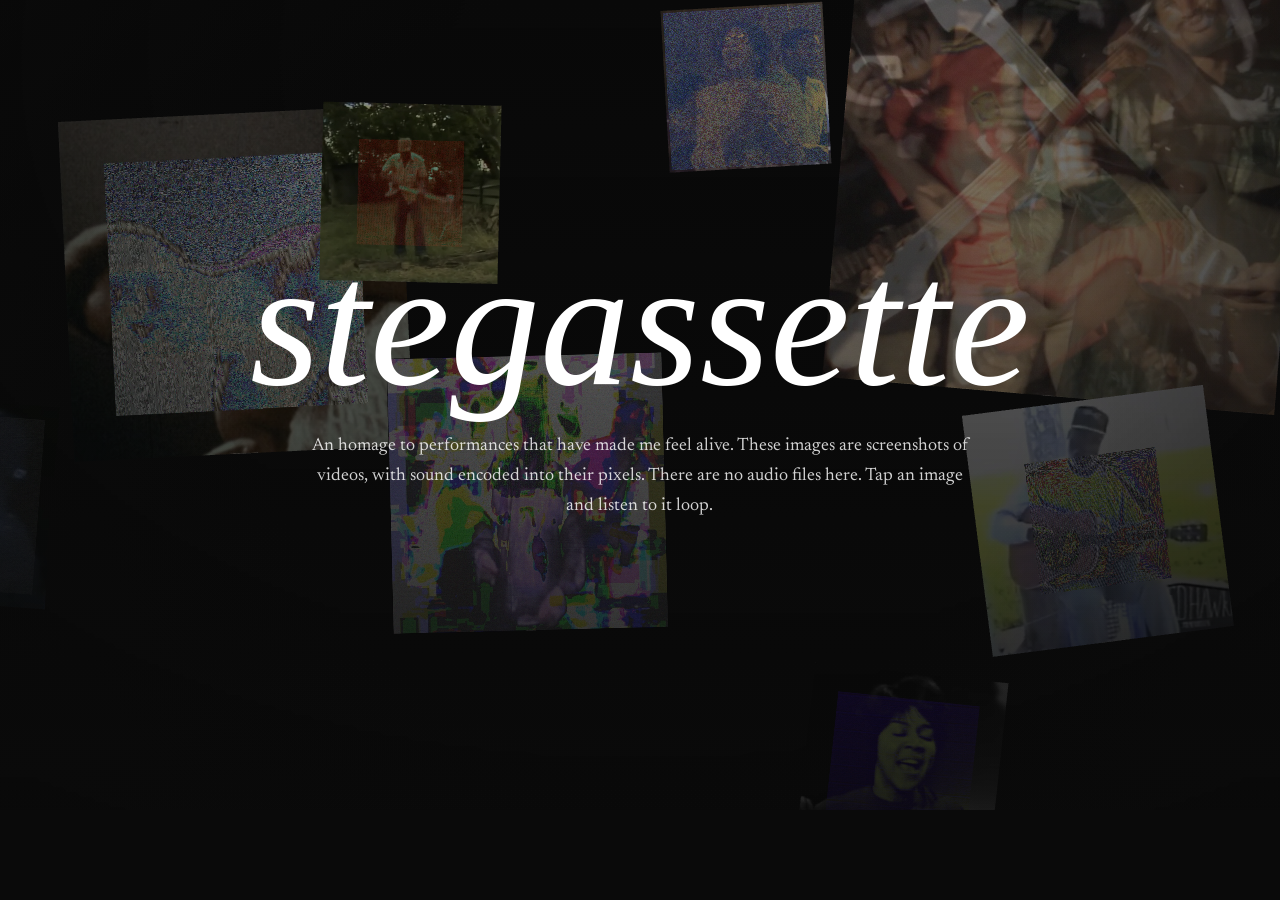
==== commit 6bbf0503: "style fixes" ====
--- a/public/index.html
+++ b/public/index.html
@@ -40,127 +40,300 @@
         </div>
       </section>
 
-      <section
-        class="section-shell library-section"
-        aria-label="Records"
-      >
+      <section class="section-shell library-section" aria-label="Records">
         <div
           id="library-grid"
           class="library-grid"
           aria-label="Stegassette records"
         >
           <!-- LIBRARY_GRID_START -->
-          <button class="library-card" type="button" data-record-id="01-nina-simone.stegassette" data-active="false">
-            <img src="./media/thumbnails/01-nina-simone.stegassette.jpg" alt="A dark square image with Nina Simone&#39;s silhouette leaning to the left, head low, the arch of her neck centered in the frame against a deep charcoal background. In the center, a square of iridescent holographic distortion covers roughly half the image, rendering the original warm tones as shifting silver, blue, and white with subtle rainbow interference patterns." loading="lazy" width="800" height="800" />
+          <button
+            class="library-card"
+            type="button"
+            data-record-id="01-nina-simone.stegassette"
+            data-active="false"
+          >
+            <img
+              src="./media/thumbnails/01-nina-simone.stegassette.jpg"
+              alt="A dark square image with Nina Simone&#39;s silhouette leaning to the left, head low, the arch of her neck centered in the frame against a deep charcoal background. In the center, a square of iridescent holographic distortion covers roughly half the image, rendering the original warm tones as shifting silver, blue, and white with subtle rainbow interference patterns."
+              loading="lazy"
+              width="800"
+              height="800"
+            />
             <span class="card-meta">
               <span class="type-library-title">Nina Simone</span>
             </span>
           </button>
 
-          <button class="library-card" type="button" data-record-id="02-mdou-moctar.stegassette" data-active="false">
-            <img src="./media/thumbnails/02-mdou-moctar.stegassette.jpg" alt="A warm square photograph of Mdou Moctar playing an electric guitar in formal Saharan clothing, surrounded by people dancing outdoors in the dark under harsh directional lighting. The veil combine creates a soft double-exposure effect — a translucent ghost of the same scene is laid over itself, blending the warm oranges, browns, and earth tones into a diffuse dreamlike doubling across the full image. There is no distinct distortion region or noise." loading="lazy" width="800" height="800" />
+          <button
+            class="library-card"
+            type="button"
+            data-record-id="02-mdou-moctar.stegassette"
+            data-active="false"
+          >
+            <img
+              src="./media/thumbnails/02-mdou-moctar.stegassette.jpg"
+              alt="A warm square photograph of Mdou Moctar playing an electric guitar in formal Saharan clothing, surrounded by people dancing outdoors in the dark under harsh directional lighting. The veil combine creates a soft double-exposure effect — a translucent ghost of the same scene is laid over itself, blending the warm oranges, browns, and earth tones into a diffuse dreamlike doubling across the full image. There is no distinct distortion region or noise."
+              loading="lazy"
+              width="800"
+              height="800"
+            />
             <span class="card-meta">
               <span class="type-library-title">Mdou Moctar</span>
             </span>
           </button>
 
-          <button class="library-card" type="button" data-record-id="03-anohni.stegassette" data-active="false">
-            <img src="./media/thumbnails/03-anohni.stegassette.jpg" alt="Medium-long shot high angle of Anohni Hegarty singing on stage. Blobs and splotches of white yellow magenta lime and blue distort the entire image." loading="lazy" width="800" height="800" />
+          <button
+            class="library-card"
+            type="button"
+            data-record-id="03-anohni.stegassette"
+            data-active="false"
+          >
+            <img
+              src="./media/thumbnails/03-anohni.stegassette.jpg"
+              alt="Medium-long shot high angle of Anohni Hegarty singing on stage. Blobs and splotches of white yellow magenta lime and blue distort the entire image."
+              loading="lazy"
+              width="800"
+              height="800"
+            />
             <span class="card-meta">
               <span class="type-library-title">Anohni</span>
             </span>
           </button>
 
-          <button class="library-card" type="button" data-record-id="04-j-dilla.stegassette" data-active="false">
-            <img src="./media/thumbnails/04-j-dilla.stegassette.jpg" alt="A lofi close-up of J Dilla holding a microphone to his mouth, looking left, wearing a ballcap in a live stage setting. The midpoint combine and angled traversal have cast the entire image in a uniform cool blue-gray wash — there is no distinct distortion region, just a smooth blue-toned rendering of the original low-resolution footage." loading="lazy" width="800" height="800" />
+          <button
+            class="library-card"
+            type="button"
+            data-record-id="04-j-dilla.stegassette"
+            data-active="false"
+          >
+            <img
+              src="./media/thumbnails/04-j-dilla.stegassette.jpg"
+              alt="A lofi close-up of J Dilla holding a microphone to his mouth, looking left, wearing a ballcap in a live stage setting. The midpoint combine and angled traversal have cast the entire image in a uniform cool blue-gray wash — there is no distinct distortion region, just a smooth blue-toned rendering of the original low-resolution footage."
+              loading="lazy"
+              width="800"
+              height="800"
+            />
             <span class="card-meta">
               <span class="type-library-title">J Dilla</span>
             </span>
           </button>
 
-          <button class="library-card" type="button" data-record-id="05-ted-hawkins.stegassette" data-active="false">
-            <img src="./media/thumbnails/05-ted-hawkins.stegassette.jpg" alt="A medium VHS-recorded shot of Ted Hawkins sitting on a makeshift stool on the Venice Beach boardwalk, longsleeve shirt, ballcap, acoustic guitar in hand. The cropped letters &#39;Ed Hawk&#39; can be seen in tall handwriting on a open guitar case on the right side of the image on the ground. The image is sunlit high contrast with a lot of white and green. In the center is a square covering half the image with intense red, blue, yellow, and green noise." loading="lazy" width="800" height="800" />
+          <button
+            class="library-card"
+            type="button"
+            data-record-id="05-ted-hawkins.stegassette"
+            data-active="false"
+          >
+            <img
+              src="./media/thumbnails/05-ted-hawkins.stegassette.jpg"
+              alt="A medium VHS-recorded shot of Ted Hawkins sitting on a makeshift stool on the Venice Beach boardwalk, longsleeve shirt, ballcap, acoustic guitar in hand. The cropped letters &#39;Ed Hawk&#39; can be seen in tall handwriting on a open guitar case on the right side of the image on the ground. The image is sunlit high contrast with a lot of white and green. In the center is a square covering half the image with intense red, blue, yellow, and green noise."
+              loading="lazy"
+              width="800"
+              height="800"
+            />
             <span class="card-meta">
               <span class="type-library-title">Ted Hawkins</span>
             </span>
           </button>
 
-          <button class="library-card" type="button" data-record-id="06-rl-burnside.stegassette" data-active="false">
-            <img src="./media/thumbnails/06-rl-burnside.stegassette.jpg" alt="Medium shot of R.L. Burnside standing over a long log in a yard holding an axe, surrounded by grass and trees. The image is VHS-recorded with saturated greens. In the center is a square covering roughly a third of the image with red-orange distortion and teal-cyan edging, creating a heat-signature-like overlay over his figure." loading="lazy" width="800" height="800" />
+          <button
+            class="library-card"
+            type="button"
+            data-record-id="06-rl-burnside.stegassette"
+            data-active="false"
+          >
+            <img
+              src="./media/thumbnails/06-rl-burnside.stegassette.jpg"
+              alt="Medium shot of R.L. Burnside standing over a long log in a yard holding an axe, surrounded by grass and trees. The image is VHS-recorded with saturated greens. In the center is a square covering roughly a third of the image with red-orange distortion and teal-cyan edging, creating a heat-signature-like overlay over his figure."
+              loading="lazy"
+              width="800"
+              height="800"
+            />
             <span class="card-meta">
               <span class="type-library-title">R.L. Burnside</span>
             </span>
           </button>
 
-          <button class="library-card" type="button" data-record-id="07-mavis-staples.stegassette" data-active="false">
-            <img src="./media/thumbnails/07-mavis-staples.stegassette.jpg" alt="A close-up of Mavis Staples singing with her mouth open, eyes closed, hands raised open at shoulder height. The outer image is dark grayscale. The additive channel operations create a large deep indigo-blue square covering the center, with yellow-green coloration visible on her face and skin within it. The contrast between the blue field and warm yellow-green undertones gives the image an otherworldly quality." loading="lazy" width="800" height="800" />
+          <button
+            class="library-card"
+            type="button"
+            data-record-id="07-mavis-staples.stegassette"
+            data-active="false"
+          >
+            <img
+              src="./media/thumbnails/07-mavis-staples.stegassette.jpg"
+              alt="A close-up of Mavis Staples singing with her mouth open, eyes closed, hands raised open at shoulder height. The outer image is dark grayscale. The additive channel operations create a large deep indigo-blue square covering the center, with yellow-green coloration visible on her face and skin within it. The contrast between the blue field and warm yellow-green undertones gives the image an otherworldly quality."
+              loading="lazy"
+              width="800"
+              height="800"
+            />
             <span class="card-meta">
-              <span class="type-library-title">The Staple Singers</span>
+              <span class="type-library-title">Mavis Staples</span>
             </span>
           </button>
 
-          <button class="library-card" type="button" data-record-id="08-janie-hunter.stegassette" data-active="false">
-            <img src="./media/thumbnails/08-janie-hunter.stegassette.jpg" alt="A close-up of Janie Hunter and other Moving Star Hall singers, shot on VHS. The image is predominantly dark navy blue — the stacked channel operations (midpoint, xor, echo) render the scene in very low contrast, with figures barely discernible in the deep murk. The effect is subdued and somber rather than bright, giving the image an almost underwater quality." loading="lazy" width="800" height="800" />
+          <button
+            class="library-card"
+            type="button"
+            data-record-id="08-janie-hunter.stegassette"
+            data-active="false"
+          >
+            <img
+              src="./media/thumbnails/08-janie-hunter.stegassette.jpg"
+              alt="A close-up of Janie Hunter and other Moving Star Hall singers, shot on VHS. The image is predominantly dark navy blue — the stacked channel operations (midpoint, xor, echo) render the scene in very low contrast, with figures barely discernible in the deep murk. The effect is subdued and somber rather than bright, giving the image an almost underwater quality."
+              loading="lazy"
+              width="800"
+              height="800"
+            />
             <span class="card-meta">
-              <span class="type-library-title">Janie Hunter and the Moving Star Hall Singers</span>
+              <span class="type-library-title">Janie Hunter</span>
             </span>
           </button>
 
-          <button class="library-card" type="button" data-record-id="09-cameron-winter.stegassette" data-active="false">
-            <img src="./media/thumbnails/09-cameron-winter.stegassette.jpg" alt="A medium shot of Cameron Winter playing an upright piano on a spotlit stage, facing to the left and away from the audience. He is wearing a white T-shirt, there are two directional microphones hovering above the piano like antennae, facing down. The back of the heads of many audience members are at the base of the image. A centered distortion square covers two thirds of the image increasing the presence of reds on the primarily blue and white image." loading="lazy" width="800" height="800" />
+          <button
+            class="library-card"
+            type="button"
+            data-record-id="09-cameron-winter.stegassette"
+            data-active="false"
+          >
+            <img
+              src="./media/thumbnails/09-cameron-winter.stegassette.jpg"
+              alt="A medium shot of Cameron Winter playing an upright piano on a spotlit stage, facing to the left and away from the audience. He is wearing a white T-shirt, there are two directional microphones hovering above the piano like antennae, facing down. The back of the heads of many audience members are at the base of the image. A centered distortion square covers two thirds of the image increasing the presence of reds on the primarily blue and white image."
+              loading="lazy"
+              width="800"
+              height="800"
+            />
             <span class="card-meta">
               <span class="type-library-title">Cameron Winter</span>
             </span>
           </button>
 
-          <button class="library-card" type="button" data-record-id="10-sufjan-stevens.stegasette" data-active="false">
-            <img src="./media/thumbnails/10-sufjan-stevens.stegasette.jpg" alt="A heavily distorted image with Sufjan Stevens&#39; face at the lower center — cap on, singing into a microphone, arms raised bearing angel wings. The spiral traversal and difference combine fracture and displace the photo into a radiating mandala-like pattern of torn fragments in blues, cyans, beiges, and oranges. A ghostlike inverted reflection of his head appears above him, and the wings create large mirrored shapes extending toward the corners." loading="lazy" width="800" height="800" />
+          <button
+            class="library-card"
+            type="button"
+            data-record-id="10-sufjan-stevens.stegasette"
+            data-active="false"
+          >
+            <img
+              src="./media/thumbnails/10-sufjan-stevens.stegasette.jpg"
+              alt="A heavily distorted image with Sufjan Stevens&#39; face at the lower center — cap on, singing into a microphone, arms raised bearing angel wings. The spiral traversal and difference combine fracture and displace the photo into a radiating mandala-like pattern of torn fragments in blues, cyans, beiges, and oranges. A ghostlike inverted reflection of his head appears above him, and the wings create large mirrored shapes extending toward the corners."
+              loading="lazy"
+              width="800"
+              height="800"
+            />
             <span class="card-meta">
               <span class="type-library-title">Sufjan Stevens</span>
             </span>
           </button>
 
-          <button class="library-card" type="button" data-record-id="11-aretha-franklin.stegasette" data-active="false">
-            <img src="./media/thumbnails/11-aretha-franklin.stegasette.jpg" alt="A medium shot of Aretha Franklin singing into a microphone at a church podium, wearing a light-colored outfit. Behind her, robed choir members fill the frame alongside other musicians; an American flag is visible in the upper right. A large centered square covering roughly half the image is filled with intense magenta and lime green distortion, inverting and oversaturating the original warm film tones where Aretha stands. The outer edges of the image retain the natural color of the church setting." loading="lazy" width="800" height="800" />
+          <button
+            class="library-card"
+            type="button"
+            data-record-id="11-aretha-franklin.stegasette"
+            data-active="false"
+          >
+            <img
+              src="./media/thumbnails/11-aretha-franklin.stegasette.jpg"
+              alt="A medium shot of Aretha Franklin singing into a microphone at a church podium, wearing a light-colored outfit. Behind her, robed choir members fill the frame alongside other musicians; an American flag is visible in the upper right. A large centered square covering roughly half the image is filled with intense magenta and lime green distortion, inverting and oversaturating the original warm film tones where Aretha stands. The outer edges of the image retain the natural color of the church setting."
+              loading="lazy"
+              width="800"
+              height="800"
+            />
             <span class="card-meta">
               <span class="type-library-title">Aretha Franklin</span>
             </span>
           </button>
 
-          <button class="library-card" type="button" data-record-id="12-paul-robeson.stegasette" data-active="false">
-            <img src="./media/thumbnails/12-paul-robeson.stegasette.jpg" alt="A black and white close-up of Paul Robeson&#39;s face with his mouth wide open in song, doubled horizontally across the frame. The mirror-x keymap creates a bilateral diptych — his face is reflected so two nearly identical open-mouthed singing faces appear side by side, giving the grainy television image an uncanny symmetry." loading="lazy" width="800" height="800" />
+          <button
+            class="library-card"
+            type="button"
+            data-record-id="12-paul-robeson.stegasette"
+            data-active="false"
+          >
+            <img
+              src="./media/thumbnails/12-paul-robeson.stegasette.jpg"
+              alt="A black and white close-up of Paul Robeson&#39;s face with his mouth wide open in song, doubled horizontally across the frame. The mirror-x keymap creates a bilateral diptych — his face is reflected so two nearly identical open-mouthed singing faces appear side by side, giving the grainy television image an uncanny symmetry."
+              loading="lazy"
+              width="800"
+              height="800"
+            />
             <span class="card-meta">
               <span class="type-library-title">Paul Robeson</span>
             </span>
           </button>
 
-          <button class="library-card" type="button" data-record-id="13-pete-seeger.stegasette" data-active="false">
-            <img src="./media/thumbnails/13-pete-seeger.stegasette.jpg" alt="A full-image blue rendering — the echo and midpoint channel operations have cast the entire photograph in deep indigo and cobalt blue. The underlying image shows a man playing an electric guitar, body angled back with the neck raised upward, performing with audience members behind him. Faint yellow-gold details emerge through the blue suggesting stage lighting, and the guitar&#39;s frets and tuning pegs are faintly visible." loading="lazy" width="800" height="800" />
+          <button
+            class="library-card"
+            type="button"
+            data-record-id="13-pete-seeger.stegasette"
+            data-active="false"
+          >
+            <img
+              src="./media/thumbnails/13-pete-seeger.stegasette.jpg"
+              alt="A full-image blue rendering — the echo and midpoint channel operations have cast the entire photograph in deep indigo and cobalt blue. The underlying image shows a man playing an electric guitar, body angled back with the neck raised upward, performing with audience members behind him. Faint yellow-gold details emerge through the blue suggesting stage lighting, and the guitar&#39;s frets and tuning pegs are faintly visible."
+              loading="lazy"
+              width="800"
+              height="800"
+            />
             <span class="card-meta">
               <span class="type-library-title">Pete Seeger</span>
             </span>
           </button>
 
-          <button class="library-card" type="button" data-record-id="14-emahoy-tsege-mariam-gebru.stegassette" data-active="false">
-            <img src="./media/thumbnails/14-emahoy-tsege-mariam-gebru.stegassette.jpg" alt="A small, intimate image of an elderly woman seated at a grand piano, shown in profile facing right with her hands on the keys and sheet music on the stand. The room is very dark. Subtle patches of teal and blue-green distortion appear in the upper left of the frame, slightly shifting the ambient cool darkness of the room. The effect is restrained, preserving much of the original image&#39;s quiet atmosphere." loading="lazy" width="800" height="800" />
+          <button
+            class="library-card"
+            type="button"
+            data-record-id="14-emahoy-tsege-mariam-gebru.stegassette"
+            data-active="false"
+          >
+            <img
+              src="./media/thumbnails/14-emahoy-tsege-mariam-gebru.stegassette.jpg"
+              alt="A small, intimate image of an elderly woman seated at a grand piano, shown in profile facing right with her hands on the keys and sheet music on the stand. The room is very dark. Subtle patches of teal and blue-green distortion appear in the upper left of the frame, slightly shifting the ambient cool darkness of the room. The effect is restrained, preserving much of the original image&#39;s quiet atmosphere."
+              loading="lazy"
+              width="800"
+              height="800"
+            />
             <span class="card-meta">
               <span class="type-library-title">Emahoy Tsege Mariam Gebru</span>
             </span>
           </button>
 
-          <button class="library-card" type="button" data-record-id="15-jason-molina.stegassette" data-active="false">
-            <img src="./media/thumbnails/15-jason-molina.stegassette.jpg" alt="A medium shot of Jason Molina seated at a microphone, head bowed downward, in a record store — shelves of records and posters visible in the background. A large orange-red rectangle covers the central two-thirds of the image in warm distortion. Within the rectangle, two small isolated bright blocks appear — one pale blue and one yellow — like corrupted color artifacts against the orange wash. The outer edges retain the natural warm brown tones of the shop." loading="lazy" width="800" height="800" />
+          <button
+            class="library-card"
+            type="button"
+            data-record-id="15-jason-molina.stegassette"
+            data-active="false"
+          >
+            <img
+              src="./media/thumbnails/15-jason-molina.stegassette.jpg"
+              alt="A medium shot of Jason Molina seated at a microphone, head bowed downward, in a record store — shelves of records and posters visible in the background. A large orange-red rectangle covers the central two-thirds of the image in warm distortion. Within the rectangle, two small isolated bright blocks appear — one pale blue and one yellow — like corrupted color artifacts against the orange wash. The outer edges retain the natural warm brown tones of the shop."
+              loading="lazy"
+              width="800"
+              height="800"
+            />
             <span class="card-meta">
               <span class="type-library-title">Jason Molina</span>
             </span>
           </button>
 
-          <button class="library-card" type="button" data-record-id="16-burning-spear.stegassette" data-active="false">
-            <img src="./media/thumbnails/16-burning-spear.stegassette.jpg" alt="A dim, low-contrast performance photograph showing several figures in a dark indoor setting. A centered deep violet-purple square covers the middle third of the image, rendering the figures within it as blue-purple shapes with faint lime-yellow highlights. To the left, a figure in light blue clothing is visible outside the distortion. The surrounding image is dark and muted with warm reddish ambient light." loading="lazy" width="800" height="800" />
+          <button
+            class="library-card"
+            type="button"
+            data-record-id="16-burning-spear.stegassette"
+            data-active="false"
+          >
+            <img
+              src="./media/thumbnails/16-burning-spear.stegassette.jpg"
+              alt="A dim, low-contrast performance photograph showing several figures in a dark indoor setting. A centered deep violet-purple square covers the middle third of the image, rendering the figures within it as blue-purple shapes with faint lime-yellow highlights. To the left, a figure in light blue clothing is visible outside the distortion. The surrounding image is dark and muted with warm reddish ambient light."
+              loading="lazy"
+              width="800"
+              height="800"
+            />
             <span class="card-meta">
               <span class="type-library-title">Burning Spear</span>
-            </span>
-          </button><!-- LIBRARY_GRID_END -->
+            </span></button
+          ><!-- LIBRARY_GRID_END -->
         </div>
       </section>
 
@@ -170,13 +343,39 @@
         aria-label="Featured stegassette tracks"
       >
         <!-- TRACK_LIST_START -->
-        <article class="track-spotlight" id="track-01" data-record-id="01-nina-simone.stegassette" data-theme="light" data-active="false">
-          <img class="spotlight-section-bg" src="./media/thumbnails/01-nina-simone.stegassette.jpg" alt="" loading="lazy" />
+        <article
+          class="track-spotlight"
+          id="track-01"
+          data-record-id="01-nina-simone.stegassette"
+          data-theme="light"
+          data-active="false"
+        >
+          <img
+            class="spotlight-section-bg"
+            src="./media/thumbnails/01-nina-simone.stegassette.jpg"
+            alt=""
+            loading="lazy"
+          />
           <div class="spotlight-inner">
             <div class="spotlight-media">
-              <img class="spotlight-bg" src="./media/thumbnails/01-nina-simone.stegassette.jpg" alt="" loading="lazy" />
-              <button class="spotlight-frame" type="button" aria-label="Play Nina Simone — I Wish I Knew How It Would Feel to Be Free">
-                <img class="spotlight-image" src="./media/thumbnails/01-nina-simone.stegassette.jpg" data-full-src="./media/01-nina-simone.stegassette.png" alt="A dark square image with Nina Simone&#39;s silhouette leaning to the left, head low, the arch of her neck centered in the frame against a deep charcoal background. In the center, a square of iridescent holographic distortion covers roughly half the image, rendering the original warm tones as shifting silver, blue, and white with subtle rainbow interference patterns." loading="lazy" />
+              <img
+                class="spotlight-bg"
+                src="./media/thumbnails/01-nina-simone.stegassette.jpg"
+                alt=""
+                loading="lazy"
+              />
+              <button
+                class="spotlight-frame"
+                type="button"
+                aria-label="Play Nina Simone — I Wish I Knew How It Would Feel to Be Free"
+              >
+                <img
+                  class="spotlight-image"
+                  src="./media/thumbnails/01-nina-simone.stegassette.jpg"
+                  data-full-src="./media/01-nina-simone.stegassette.png"
+                  alt="A dark square image with Nina Simone&#39;s silhouette leaning to the left, head low, the arch of her neck centered in the frame against a deep charcoal background. In the center, a square of iridescent holographic distortion covers roughly half the image, rendering the original warm tones as shifting silver, blue, and white with subtle rainbow interference patterns."
+                  loading="lazy"
+                />
                 <canvas class="spotlight-recon" aria-hidden="true"></canvas>
                 <canvas class="spotlight-overlay" aria-hidden="true"></canvas>
               </button>
@@ -186,30 +385,88 @@
                 <p class="type-meta-label">01</p>
                 <h2 class="type-display-feature">Nina Simone</h2>
                 <div class="spotlight-lockup type-body-editorial">
-                  <p class="spotlight-song"><a href="https://www.youtube.com/watch?v=SzEDYoE7YQ4" target="_blank" rel="noreferrer">I Wish I Knew How It Would Feel to Be Free</a></p>
-                  <p class="spotlight-location-date">The Village Gate, New York City, NY, 1968</p>
+                  <p class="spotlight-song">
+                    <a
+                      href="https://www.youtube.com/watch?v=SzEDYoE7YQ4"
+                      target="_blank"
+                      rel="noreferrer"
+                      >I Wish I Knew How It Would Feel to Be Free</a
+                    >
+                  </p>
+                  <p class="spotlight-location-date">
+                    The Village Gate, New York City, NY, 1968
+                  </p>
                 </div>
-                <p class="spotlight-details type-body-compact">Recorded at The Village Gate nightclub in Greenwich Village, New York City, circa 1968. The Village Gate was a landmark jazz and folk venue that operated from 1958 to 1993 at the corner of Bleecker and Thompson Streets. <a href="https://en.wikipedia.org/wiki/Village_Gate" target="_blank" rel="noreferrer">en.wikipedia.org</a></p>
+                <p class="spotlight-details type-body-compact">
+                  Recorded at The Village Gate nightclub in Greenwich Village,
+                  New York City, circa 1968. The Village Gate was a landmark
+                  jazz and folk venue that operated from 1958 to 1993 at the
+                  corner of Bleecker and Thompson Streets.
+                  <a
+                    href="https://en.wikipedia.org/wiki/Village_Gate"
+                    target="_blank"
+                    rel="noreferrer"
+                    >en.wikipedia.org</a
+                  >
+                </p>
               </div>
               <div class="spotlight-controls">
                 <dl class="spotlight-params">
-                  <div><dt>Combine</dt><dd>RGB: difference</dd></div>
-                  <div><dt>Traversal</dt><dd>raster</dd></div>
-                  <div><dt>Keymap</dt><dd>adjacent</dd></div>
-                  <div><dt>Border</dt><dd>100</dd></div>
+                  <div>
+                    <dt>Combine</dt>
+                    <dd>RGB: difference</dd>
+                  </div>
+                  <div>
+                    <dt>Traversal</dt>
+                    <dd>raster</dd>
+                  </div>
+                  <div>
+                    <dt>Keymap</dt>
+                    <dd>adjacent</dd>
+                  </div>
+                  <div>
+                    <dt>Border</dt>
+                    <dd>100</dd>
+                  </div>
                 </dl>
               </div>
             </div>
           </div>
         </article>
 
-        <article class="track-spotlight" id="track-02" data-record-id="02-mdou-moctar.stegassette" data-theme="dark" data-active="false">
-          <img class="spotlight-section-bg" src="./media/thumbnails/02-mdou-moctar.stegassette.jpg" alt="" loading="lazy" />
+        <article
+          class="track-spotlight"
+          id="track-02"
+          data-record-id="02-mdou-moctar.stegassette"
+          data-theme="dark"
+          data-active="false"
+        >
+          <img
+            class="spotlight-section-bg"
+            src="./media/thumbnails/02-mdou-moctar.stegassette.jpg"
+            alt=""
+            loading="lazy"
+          />
           <div class="spotlight-inner">
             <div class="spotlight-media">
-              <img class="spotlight-bg" src="./media/thumbnails/02-mdou-moctar.stegassette.jpg" alt="" loading="lazy" />
-              <button class="spotlight-frame" type="button" aria-label="Play Mdou Moctar — Maheyega Assouf Igan">
-                <img class="spotlight-image" src="./media/thumbnails/02-mdou-moctar.stegassette.jpg" data-full-src="./media/02-mdou-moctar.stegassette.png" alt="A warm square photograph of Mdou Moctar playing an electric guitar in formal Saharan clothing, surrounded by people dancing outdoors in the dark under harsh directional lighting. The veil combine creates a soft double-exposure effect — a translucent ghost of the same scene is laid over itself, blending the warm oranges, browns, and earth tones into a diffuse dreamlike doubling across the full image. There is no distinct distortion region or noise." loading="lazy" />
+              <img
+                class="spotlight-bg"
+                src="./media/thumbnails/02-mdou-moctar.stegassette.jpg"
+                alt=""
+                loading="lazy"
+              />
+              <button
+                class="spotlight-frame"
+                type="button"
+                aria-label="Play Mdou Moctar — Maheyega Assouf Igan"
+              >
+                <img
+                  class="spotlight-image"
+                  src="./media/thumbnails/02-mdou-moctar.stegassette.jpg"
+                  data-full-src="./media/02-mdou-moctar.stegassette.png"
+                  alt="A warm square photograph of Mdou Moctar playing an electric guitar in formal Saharan clothing, surrounded by people dancing outdoors in the dark under harsh directional lighting. The veil combine creates a soft double-exposure effect — a translucent ghost of the same scene is laid over itself, blending the warm oranges, browns, and earth tones into a diffuse dreamlike doubling across the full image. There is no distinct distortion region or noise."
+                  loading="lazy"
+                />
                 <canvas class="spotlight-recon" aria-hidden="true"></canvas>
                 <canvas class="spotlight-overlay" aria-hidden="true"></canvas>
               </button>
@@ -219,30 +476,88 @@
                 <p class="type-meta-label">02</p>
                 <h2 class="type-display-feature">Mdou Moctar</h2>
                 <div class="spotlight-lockup type-body-editorial">
-                  <p class="spotlight-song"><a href="https://www.youtube.com/watch?v=jYJGP0FBaT0" target="_blank" rel="noreferrer">Maheyega Assouf Igan</a></p>
-                  <p class="spotlight-location-date">Tchin-Tabaraden, Niger, 2012</p>
+                  <p class="spotlight-song">
+                    <a
+                      href="https://www.youtube.com/watch?v=jYJGP0FBaT0"
+                      target="_blank"
+                      rel="noreferrer"
+                      >Maheyega Assouf Igan</a
+                    >
+                  </p>
+                  <p class="spotlight-location-date">
+                    Tchin-Tabaraden, Niger, 2012
+                  </p>
                 </div>
-                <p class="spotlight-details type-body-compact">Filmed at a private wedding in Tchin-Tabaraden, Moctar&#39;s hometown in the Tahoua Region of Niger. Uploaded to YouTube on April 13, 2012. The footage was documented by Sahel Sounds and helped introduce Moctar to international audiences. <a href="http://tropicalizer.blogspot.com/2013/10/guitarist-mdou-moctar-at-wedding-in.html" target="_blank" rel="noreferrer">tropicalizer.blogspot.com</a></p>
+                <p class="spotlight-details type-body-compact">
+                  Filmed at a private wedding in Tchin-Tabaraden, Moctar&#39;s
+                  hometown in the Tahoua Region of Niger. Uploaded to YouTube on
+                  April 13, 2012. The footage was documented by Sahel Sounds and
+                  helped introduce Moctar to international audiences.
+                  <a
+                    href="http://tropicalizer.blogspot.com/2013/10/guitarist-mdou-moctar-at-wedding-in.html"
+                    target="_blank"
+                    rel="noreferrer"
+                    >tropicalizer.blogspot.com</a
+                  >
+                </p>
               </div>
               <div class="spotlight-controls">
                 <dl class="spotlight-params">
-                  <div><dt>Combine</dt><dd>RGB: veil</dd></div>
-                  <div><dt>Traversal</dt><dd>center-out</dd></div>
-                  <div><dt>Keymap</dt><dd>rotate</dd></div>
-                  <div><dt>Border</dt><dd>0</dd></div>
+                  <div>
+                    <dt>Combine</dt>
+                    <dd>RGB: veil</dd>
+                  </div>
+                  <div>
+                    <dt>Traversal</dt>
+                    <dd>center-out</dd>
+                  </div>
+                  <div>
+                    <dt>Keymap</dt>
+                    <dd>rotate</dd>
+                  </div>
+                  <div>
+                    <dt>Border</dt>
+                    <dd>0</dd>
+                  </div>
                 </dl>
               </div>
             </div>
           </div>
         </article>
 
-        <article class="track-spotlight" id="track-03" data-record-id="03-anohni.stegassette" data-theme="plum" data-active="false">
-          <img class="spotlight-section-bg" src="./media/thumbnails/03-anohni.stegassette.jpg" alt="" loading="lazy" />
+        <article
+          class="track-spotlight"
+          id="track-03"
+          data-record-id="03-anohni.stegassette"
+          data-theme="light"
+          data-active="false"
+        >
+          <img
+            class="spotlight-section-bg"
+            src="./media/thumbnails/03-anohni.stegassette.jpg"
+            alt=""
+            loading="lazy"
+          />
           <div class="spotlight-inner">
             <div class="spotlight-media">
-              <img class="spotlight-bg" src="./media/thumbnails/03-anohni.stegassette.jpg" alt="" loading="lazy" />
-              <button class="spotlight-frame" type="button" aria-label="Play Anohni — If It Be Your Will">
-                <img class="spotlight-image" src="./media/thumbnails/03-anohni.stegassette.jpg" data-full-src="./media/03-anohni.stegassette.png" alt="Medium-long shot high angle of Anohni Hegarty singing on stage. Blobs and splotches of white yellow magenta lime and blue distort the entire image." loading="lazy" />
+              <img
+                class="spotlight-bg"
+                src="./media/thumbnails/03-anohni.stegassette.jpg"
+                alt=""
+                loading="lazy"
+              />
+              <button
+                class="spotlight-frame"
+                type="button"
+                aria-label="Play Anohni — If It Be Your Will"
+              >
+                <img
+                  class="spotlight-image"
+                  src="./media/thumbnails/03-anohni.stegassette.jpg"
+                  data-full-src="./media/03-anohni.stegassette.png"
+                  alt="Medium-long shot high angle of Anohni Hegarty singing on stage. Blobs and splotches of white yellow magenta lime and blue distort the entire image."
+                  loading="lazy"
+                />
                 <canvas class="spotlight-recon" aria-hidden="true"></canvas>
                 <canvas class="spotlight-overlay" aria-hidden="true"></canvas>
               </button>
@@ -252,30 +567,96 @@
                 <p class="type-meta-label">03</p>
                 <h2 class="type-display-feature">Anohni</h2>
                 <div class="spotlight-lockup type-body-editorial">
-                  <p class="spotlight-song"><a href="https://www.youtube.com/watch?v=1MDlMdu2gjw" target="_blank" rel="noreferrer">If It Be Your Will</a></p>
-                  <p class="spotlight-location-date">Sydney Opera House, Sydney, Australia, January 28–30, 2005</p>
+                  <p class="spotlight-song">
+                    <a
+                      href="https://www.youtube.com/watch?v=1MDlMdu2gjw"
+                      target="_blank"
+                      rel="noreferrer"
+                      >If It Be Your Will</a
+                    >
+                  </p>
+                  <p class="spotlight-location-date">
+                    Sydney Opera House, Sydney, Australia, January 28–30, 2005
+                  </p>
                 </div>
-                <p class="spotlight-details type-body-compact">Recorded at the Concert Hall of the Sydney Opera House as part of &#39;Came So Far for Beauty,&#39; a Leonard Cohen tribute concert produced by Hal Willner for the Sydney Festival. The concert ran January 28–30, 2005. Footage was filmed for the 2005 documentary Leonard Cohen: I&#39;m Your Man, directed by Lian Lunson. <a href="https://en.wikipedia.org/wiki/Leonard_Cohen:_I%27m_Your_Man" target="_blank" rel="noreferrer">en.wikipedia.org</a> <a href="https://www.setlist.fm/setlist/various-artists/2005/concert-hall-sydney-opera-house-sydney-australia-7393d6e5.html" target="_blank" rel="noreferrer">setlist.fm</a></p>
+                <p class="spotlight-details type-body-compact">
+                  Recorded at the Concert Hall of the Sydney Opera House as part
+                  of &#39;Came So Far for Beauty,&#39; a Leonard Cohen tribute
+                  concert produced by Hal Willner for the Sydney Festival. The
+                  concert ran January 28–30, 2005. Footage was filmed for the
+                  2005 documentary Leonard Cohen: I&#39;m Your Man, directed by
+                  Lian Lunson.
+                  <a
+                    href="https://en.wikipedia.org/wiki/Leonard_Cohen:_I%27m_Your_Man"
+                    target="_blank"
+                    rel="noreferrer"
+                    >en.wikipedia.org</a
+                  >
+                  <a
+                    href="https://www.setlist.fm/setlist/various-artists/2005/concert-hall-sydney-opera-house-sydney-australia-7393d6e5.html"
+                    target="_blank"
+                    rel="noreferrer"
+                    >setlist.fm</a
+                  >
+                </p>
               </div>
               <div class="spotlight-controls">
                 <dl class="spotlight-params">
-                  <div><dt>Combine</dt><dd>RGB: difference</dd></div>
-                  <div><dt>Traversal</dt><dd>raster</dd></div>
-                  <div><dt>Keymap</dt><dd>poles</dd></div>
-                  <div><dt>Border</dt><dd>1</dd></div>
+                  <div>
+                    <dt>Combine</dt>
+                    <dd>RGB: difference</dd>
+                  </div>
+                  <div>
+                    <dt>Traversal</dt>
+                    <dd>raster</dd>
+                  </div>
+                  <div>
+                    <dt>Keymap</dt>
+                    <dd>poles</dd>
+                  </div>
+                  <div>
+                    <dt>Border</dt>
+                    <dd>1</dd>
+                  </div>
                 </dl>
               </div>
             </div>
           </div>
         </article>
 
-        <article class="track-spotlight" id="track-04" data-record-id="04-j-dilla.stegassette" data-theme="light" data-active="false">
-          <img class="spotlight-section-bg" src="./media/thumbnails/04-j-dilla.stegassette.jpg" alt="" loading="lazy" />
+        <article
+          class="track-spotlight"
+          id="track-04"
+          data-record-id="04-j-dilla.stegassette"
+          data-theme="dark"
+          data-active="false"
+        >
+          <img
+            class="spotlight-section-bg"
+            src="./media/thumbnails/04-j-dilla.stegassette.jpg"
+            alt=""
+            loading="lazy"
+          />
           <div class="spotlight-inner">
             <div class="spotlight-media">
-              <img class="spotlight-bg" src="./media/thumbnails/04-j-dilla.stegassette.jpg" alt="" loading="lazy" />
-              <button class="spotlight-frame" type="button" aria-label="Play J Dilla — F*ck the Police">
-                <img class="spotlight-image" src="./media/thumbnails/04-j-dilla.stegassette.jpg" data-full-src="./media/04-j-dilla.stegassette.png" alt="A lofi close-up of J Dilla holding a microphone to his mouth, looking left, wearing a ballcap in a live stage setting. The midpoint combine and angled traversal have cast the entire image in a uniform cool blue-gray wash — there is no distinct distortion region, just a smooth blue-toned rendering of the original low-resolution footage." loading="lazy" />
+              <img
+                class="spotlight-bg"
+                src="./media/thumbnails/04-j-dilla.stegassette.jpg"
+                alt=""
+                loading="lazy"
+              />
+              <button
+                class="spotlight-frame"
+                type="button"
+                aria-label="Play J Dilla — F*ck the Police"
+              >
+                <img
+                  class="spotlight-image"
+                  src="./media/thumbnails/04-j-dilla.stegassette.jpg"
+                  data-full-src="./media/04-j-dilla.stegassette.png"
+                  alt="A lofi close-up of J Dilla holding a microphone to his mouth, looking left, wearing a ballcap in a live stage setting. The midpoint combine and angled traversal have cast the entire image in a uniform cool blue-gray wash — there is no distinct distortion region, just a smooth blue-toned rendering of the original low-resolution footage."
+                  loading="lazy"
+                />
                 <canvas class="spotlight-recon" aria-hidden="true"></canvas>
                 <canvas class="spotlight-overlay" aria-hidden="true"></canvas>
               </button>
@@ -285,30 +666,88 @@
                 <p class="type-meta-label">04</p>
                 <h2 class="type-display-feature">J Dilla</h2>
                 <div class="spotlight-lockup type-body-editorial">
-                  <p class="spotlight-song"><a href="https://www.youtube.com/watch?v=_6GX7RoSXR8" target="_blank" rel="noreferrer">F*ck the Police</a></p>
-                  <p class="spotlight-location-date">Jazz Cafe, London, England, May 1, 2004</p>
+                  <p class="spotlight-song">
+                    <a
+                      href="https://www.youtube.com/watch?v=_6GX7RoSXR8"
+                      target="_blank"
+                      rel="noreferrer"
+                      >F*ck the Police</a
+                    >
+                  </p>
+                  <p class="spotlight-location-date">
+                    Jazz Cafe, London, England, May 1, 2004
+                  </p>
                 </div>
-                <p class="spotlight-details type-body-compact">Performed at the Jazz Cafe in Camden, London on May 1, 2004 — one of Dilla&#39;s rare documented live appearances. The Jazz Cafe is a 440-capacity intimate venue known for jazz and hip-hop. <a href="https://www.setlist.fm/setlist/j-dilla/2004/jazz-cafe-london-england-53b573b5.html" target="_blank" rel="noreferrer">setlist.fm</a></p>
+                <p class="spotlight-details type-body-compact">
+                  Performed at the Jazz Cafe in Camden, London on May 1, 2004 —
+                  one of Dilla&#39;s rare documented live appearances. The Jazz
+                  Cafe is a 440-capacity intimate venue known for jazz and
+                  hip-hop.
+                  <a
+                    href="https://www.setlist.fm/setlist/j-dilla/2004/jazz-cafe-london-england-53b573b5.html"
+                    target="_blank"
+                    rel="noreferrer"
+                    >setlist.fm</a
+                  >
+                </p>
               </div>
               <div class="spotlight-controls">
                 <dl class="spotlight-params">
-                  <div><dt>Combine</dt><dd>RGB: midpoint</dd></div>
-                  <div><dt>Traversal</dt><dd>angle</dd></div>
-                  <div><dt>Keymap</dt><dd>adjacent</dd></div>
-                  <div><dt>Border</dt><dd>100</dd></div>
+                  <div>
+                    <dt>Combine</dt>
+                    <dd>RGB: midpoint</dd>
+                  </div>
+                  <div>
+                    <dt>Traversal</dt>
+                    <dd>angle</dd>
+                  </div>
+                  <div>
+                    <dt>Keymap</dt>
+                    <dd>adjacent</dd>
+                  </div>
+                  <div>
+                    <dt>Border</dt>
+                    <dd>100</dd>
+                  </div>
                 </dl>
               </div>
             </div>
           </div>
         </article>
 
-        <article class="track-spotlight" id="track-05" data-record-id="05-ted-hawkins.stegassette" data-theme="dark" data-active="false">
-          <img class="spotlight-section-bg" src="./media/thumbnails/05-ted-hawkins.stegassette.jpg" alt="" loading="lazy" />
+        <article
+          class="track-spotlight"
+          id="track-05"
+          data-record-id="05-ted-hawkins.stegassette"
+          data-theme="light"
+          data-active="false"
+        >
+          <img
+            class="spotlight-section-bg"
+            src="./media/thumbnails/05-ted-hawkins.stegassette.jpg"
+            alt=""
+            loading="lazy"
+          />
           <div class="spotlight-inner">
             <div class="spotlight-media">
-              <img class="spotlight-bg" src="./media/thumbnails/05-ted-hawkins.stegassette.jpg" alt="" loading="lazy" />
-              <button class="spotlight-frame" type="button" aria-label="Play Ted Hawkins — Just One Look">
-                <img class="spotlight-image" src="./media/thumbnails/05-ted-hawkins.stegassette.jpg" data-full-src="./media/05-ted-hawkins.stegassette.png" alt="A medium VHS-recorded shot of Ted Hawkins sitting on a makeshift stool on the Venice Beach boardwalk, longsleeve shirt, ballcap, acoustic guitar in hand. The cropped letters &#39;Ed Hawk&#39; can be seen in tall handwriting on a open guitar case on the right side of the image on the ground. The image is sunlit high contrast with a lot of white and green. In the center is a square covering half the image with intense red, blue, yellow, and green noise." loading="lazy" />
+              <img
+                class="spotlight-bg"
+                src="./media/thumbnails/05-ted-hawkins.stegassette.jpg"
+                alt=""
+                loading="lazy"
+              />
+              <button
+                class="spotlight-frame"
+                type="button"
+                aria-label="Play Ted Hawkins — Just One Look"
+              >
+                <img
+                  class="spotlight-image"
+                  src="./media/thumbnails/05-ted-hawkins.stegassette.jpg"
+                  data-full-src="./media/05-ted-hawkins.stegassette.png"
+                  alt="A medium VHS-recorded shot of Ted Hawkins sitting on a makeshift stool on the Venice Beach boardwalk, longsleeve shirt, ballcap, acoustic guitar in hand. The cropped letters &#39;Ed Hawk&#39; can be seen in tall handwriting on a open guitar case on the right side of the image on the ground. The image is sunlit high contrast with a lot of white and green. In the center is a square covering half the image with intense red, blue, yellow, and green noise."
+                  loading="lazy"
+                />
                 <canvas class="spotlight-recon" aria-hidden="true"></canvas>
                 <canvas class="spotlight-overlay" aria-hidden="true"></canvas>
               </button>
@@ -318,30 +757,90 @@
                 <p class="type-meta-label">05</p>
                 <h2 class="type-display-feature">Ted Hawkins</h2>
                 <div class="spotlight-lockup type-body-editorial">
-                  <p class="spotlight-song"><a href="https://www.youtube.com/watch?v=iy9JL_FKnW4" target="_blank" rel="noreferrer">Just One Look</a></p>
-                  <p class="spotlight-location-date">Venice Beach Boardwalk, Los Angeles, CA, 1990</p>
+                  <p class="spotlight-song">
+                    <a
+                      href="https://www.youtube.com/watch?v=iy9JL_FKnW4"
+                      target="_blank"
+                      rel="noreferrer"
+                      >Just One Look</a
+                    >
+                  </p>
+                  <p class="spotlight-location-date">
+                    Venice Beach Boardwalk, Los Angeles, CA, 1990
+                  </p>
                 </div>
-                <p class="spotlight-details type-body-compact">Recorded on the Venice Beach Boardwalk, where Hawkins was a fixture as a street performer in the late 1980s and early 1990s following his return from a period living in England. His boardwalk performances from this era were later compiled on the albums &#39;On the Boardwalk (The Venice Beach Tapes)&#39; and &#39;Songs from Venice Beach.&#39; <a href="https://en.wikipedia.org/wiki/Ted_Hawkins" target="_blank" rel="noreferrer">en.wikipedia.org</a></p>
+                <p class="spotlight-details type-body-compact">
+                  Recorded on the Venice Beach Boardwalk, where Hawkins was a
+                  fixture as a street performer in the late 1980s and early
+                  1990s following his return from a period living in England.
+                  His boardwalk performances from this era were later compiled
+                  on the albums &#39;On the Boardwalk (The Venice Beach
+                  Tapes)&#39; and &#39;Songs from Venice Beach.&#39;
+                  <a
+                    href="https://en.wikipedia.org/wiki/Ted_Hawkins"
+                    target="_blank"
+                    rel="noreferrer"
+                    >en.wikipedia.org</a
+                  >
+                </p>
               </div>
               <div class="spotlight-controls">
                 <dl class="spotlight-params">
-                  <div><dt>Combine</dt><dd>RGB: difference</dd></div>
-                  <div><dt>Traversal</dt><dd>spiral</dd></div>
-                  <div><dt>Keymap</dt><dd>adjacent</dd></div>
-                  <div><dt>Border</dt><dd>150</dd></div>
+                  <div>
+                    <dt>Combine</dt>
+                    <dd>RGB: difference</dd>
+                  </div>
+                  <div>
+                    <dt>Traversal</dt>
+                    <dd>spiral</dd>
+                  </div>
+                  <div>
+                    <dt>Keymap</dt>
+                    <dd>adjacent</dd>
+                  </div>
+                  <div>
+                    <dt>Border</dt>
+                    <dd>150</dd>
+                  </div>
                 </dl>
               </div>
             </div>
           </div>
         </article>
 
-        <article class="track-spotlight" id="track-06" data-record-id="06-rl-burnside.stegassette" data-theme="plum" data-active="false">
-          <img class="spotlight-section-bg" src="./media/thumbnails/06-rl-burnside.stegassette.jpg" alt="" loading="lazy" />
+        <article
+          class="track-spotlight"
+          id="track-06"
+          data-record-id="06-rl-burnside.stegassette"
+          data-theme="dark"
+          data-active="false"
+        >
+          <img
+            class="spotlight-section-bg"
+            src="./media/thumbnails/06-rl-burnside.stegassette.jpg"
+            alt=""
+            loading="lazy"
+          />
           <div class="spotlight-inner">
             <div class="spotlight-media">
-              <img class="spotlight-bg" src="./media/thumbnails/06-rl-burnside.stegassette.jpg" alt="" loading="lazy" />
-              <button class="spotlight-frame" type="button" aria-label="Play R.L. Burnside — Wood-Chopping Holler">
-                <img class="spotlight-image" src="./media/thumbnails/06-rl-burnside.stegassette.jpg" data-full-src="./media/06-rl-burnside.stegassette.png" alt="Medium shot of R.L. Burnside standing over a long log in a yard holding an axe, surrounded by grass and trees. The image is VHS-recorded with saturated greens. In the center is a square covering roughly a third of the image with red-orange distortion and teal-cyan edging, creating a heat-signature-like overlay over his figure." loading="lazy" />
+              <img
+                class="spotlight-bg"
+                src="./media/thumbnails/06-rl-burnside.stegassette.jpg"
+                alt=""
+                loading="lazy"
+              />
+              <button
+                class="spotlight-frame"
+                type="button"
+                aria-label="Play R.L. Burnside — Wood-Chopping Holler"
+              >
+                <img
+                  class="spotlight-image"
+                  src="./media/thumbnails/06-rl-burnside.stegassette.jpg"
+                  data-full-src="./media/06-rl-burnside.stegassette.png"
+                  alt="Medium shot of R.L. Burnside standing over a long log in a yard holding an axe, surrounded by grass and trees. The image is VHS-recorded with saturated greens. In the center is a square covering roughly a third of the image with red-orange distortion and teal-cyan edging, creating a heat-signature-like overlay over his figure."
+                  loading="lazy"
+                />
                 <canvas class="spotlight-recon" aria-hidden="true"></canvas>
                 <canvas class="spotlight-overlay" aria-hidden="true"></canvas>
               </button>
@@ -351,30 +850,89 @@
                 <p class="type-meta-label">06</p>
                 <h2 class="type-display-feature">R.L. Burnside</h2>
                 <div class="spotlight-lockup type-body-editorial">
-                  <p class="spotlight-song"><a href="https://www.youtube.com/watch?v=2vy0dMXhlWI" target="_blank" rel="noreferrer">Wood-Chopping Holler</a></p>
-                  <p class="spotlight-location-date">Independence, Tate County, MS, August 28, 1978</p>
+                  <p class="spotlight-song">
+                    <a
+                      href="https://www.youtube.com/watch?v=2vy0dMXhlWI"
+                      target="_blank"
+                      rel="noreferrer"
+                      >Wood-Chopping Holler</a
+                    >
+                  </p>
+                  <p class="spotlight-location-date">
+                    Independence, Tate County, MS, August 28, 1978
+                  </p>
                 </div>
-                <p class="spotlight-details type-body-compact">Filmed on August 28, 1978 at Burnside&#39;s farm in Independence, Tate County, Mississippi, by Alan Lomax, Worth Long, and John Bishop as part of the American Patchwork documentary project. Documented as Burnside&#39;s first film appearance. <a href="https://archive.culturalequity.org/film-and-video/american-patchwork/rl-burnsides-wood-chopping-holler-1978" target="_blank" rel="noreferrer">archive.culturalequity.org</a></p>
+                <p class="spotlight-details type-body-compact">
+                  Filmed on August 28, 1978 at Burnside&#39;s farm in
+                  Independence, Tate County, Mississippi, by Alan Lomax, Worth
+                  Long, and John Bishop as part of the American Patchwork
+                  documentary project. Documented as Burnside&#39;s first film
+                  appearance.
+                  <a
+                    href="https://archive.culturalequity.org/film-and-video/american-patchwork/rl-burnsides-wood-chopping-holler-1978"
+                    target="_blank"
+                    rel="noreferrer"
+                    >archive.culturalequity.org</a
+                  >
+                </p>
               </div>
               <div class="spotlight-controls">
                 <dl class="spotlight-params">
-                  <div><dt>Combine</dt><dd>R:additive · G:passthrough · B:passthrough</dd></div>
-                  <div><dt>Traversal</dt><dd>raster</dd></div>
-                  <div><dt>Keymap</dt><dd>adjacent</dd></div>
-                  <div><dt>Border</dt><dd>200</dd></div>
+                  <div>
+                    <dt>Combine</dt>
+                    <dd>R:additive · G:passthrough · B:passthrough</dd>
+                  </div>
+                  <div>
+                    <dt>Traversal</dt>
+                    <dd>raster</dd>
+                  </div>
+                  <div>
+                    <dt>Keymap</dt>
+                    <dd>adjacent</dd>
+                  </div>
+                  <div>
+                    <dt>Border</dt>
+                    <dd>200</dd>
+                  </div>
                 </dl>
               </div>
             </div>
           </div>
         </article>
 
-        <article class="track-spotlight" id="track-07" data-record-id="07-mavis-staples.stegassette" data-theme="light" data-active="false">
-          <img class="spotlight-section-bg" src="./media/thumbnails/07-mavis-staples.stegassette.jpg" alt="" loading="lazy" />
+        <article
+          class="track-spotlight"
+          id="track-07"
+          data-record-id="07-mavis-staples.stegassette"
+          data-theme="light"
+          data-active="false"
+        >
+          <img
+            class="spotlight-section-bg"
+            src="./media/thumbnails/07-mavis-staples.stegassette.jpg"
+            alt=""
+            loading="lazy"
+          />
           <div class="spotlight-inner">
             <div class="spotlight-media">
-              <img class="spotlight-bg" src="./media/thumbnails/07-mavis-staples.stegassette.jpg" alt="" loading="lazy" />
-              <button class="spotlight-frame" type="button" aria-label="Play The Staple Singers — Sit Down Servant">
-                <img class="spotlight-image" src="./media/thumbnails/07-mavis-staples.stegassette.jpg" data-full-src="./media/07-mavis-staples.stegassette.png" alt="A close-up of Mavis Staples singing with her mouth open, eyes closed, hands raised open at shoulder height. The outer image is dark grayscale. The additive channel operations create a large deep indigo-blue square covering the center, with yellow-green coloration visible on her face and skin within it. The contrast between the blue field and warm yellow-green undertones gives the image an otherworldly quality." loading="lazy" />
+              <img
+                class="spotlight-bg"
+                src="./media/thumbnails/07-mavis-staples.stegassette.jpg"
+                alt=""
+                loading="lazy"
+              />
+              <button
+                class="spotlight-frame"
+                type="button"
+                aria-label="Play The Staple Singers — Sit Down Servant"
+              >
+                <img
+                  class="spotlight-image"
+                  src="./media/thumbnails/07-mavis-staples.stegassette.jpg"
+                  data-full-src="./media/07-mavis-staples.stegassette.png"
+                  alt="A close-up of Mavis Staples singing with her mouth open, eyes closed, hands raised open at shoulder height. The outer image is dark grayscale. The additive channel operations create a large deep indigo-blue square covering the center, with yellow-green coloration visible on her face and skin within it. The contrast between the blue field and warm yellow-green undertones gives the image an otherworldly quality."
+                  loading="lazy"
+                />
                 <canvas class="spotlight-recon" aria-hidden="true"></canvas>
                 <canvas class="spotlight-overlay" aria-hidden="true"></canvas>
               </button>
@@ -382,32 +940,90 @@
             <div class="spotlight-content">
               <div class="spotlight-copy">
                 <p class="type-meta-label">07</p>
-                <h2 class="type-display-feature">The Staple Singers</h2>
+                <h2 class="type-display-feature">Mavis Staples</h2>
                 <div class="spotlight-lockup type-body-editorial">
-                  <p class="spotlight-song"><a href="https://www.youtube.com/watch?v=YxgZuE14he8" target="_blank" rel="noreferrer">Sit Down Servant</a></p>
+                  <p class="spotlight-song">
+                    <a
+                      href="https://www.youtube.com/watch?v=YxgZuE14he8"
+                      target="_blank"
+                      rel="noreferrer"
+                      >Sit Down Servant</a
+                    >
+                  </p>
                   <p class="spotlight-location-date">Unknown, 1960s</p>
                 </div>
-                <p class="spotlight-details type-body-compact">A television broadcast, likely from the early 1960s. The specific program has not been confirmed, but the Staple Singers were regular guests on Jubilee Showcase, a gospel music program on WLS-TV (ABC&#39;s Chicago affiliate, Channel 7) that ran from 1963 to 1984 and is the most likely context for this appearance. <a href="https://www.jubileeshowcase.com/featured_gospel_artists.html" target="_blank" rel="noreferrer">jubileeshowcase.com</a></p>
+                <p class="spotlight-details type-body-compact">
+                  A television broadcast, likely from the early 1960s. The
+                  specific program has not been confirmed, but the Staple
+                  Singers were regular guests on Jubilee Showcase, a gospel
+                  music program on WLS-TV (ABC&#39;s Chicago affiliate, Channel
+                  7) that ran from 1963 to 1984 and is the most likely context
+                  for this appearance.
+                  <a
+                    href="https://www.jubileeshowcase.com/featured_gospel_artists.html"
+                    target="_blank"
+                    rel="noreferrer"
+                    >jubileeshowcase.com</a
+                  >
+                </p>
               </div>
               <div class="spotlight-controls">
                 <dl class="spotlight-params">
-                  <div><dt>Combine</dt><dd>R:midpoint · G:passthrough · B:echo</dd></div>
-                  <div><dt>Traversal</dt><dd>raster</dd></div>
-                  <div><dt>Keymap</dt><dd>adjacent</dd></div>
-                  <div><dt>Border</dt><dd>150</dd></div>
+                  <div>
+                    <dt>Combine</dt>
+                    <dd>R:midpoint · G:passthrough · B:echo</dd>
+                  </div>
+                  <div>
+                    <dt>Traversal</dt>
+                    <dd>raster</dd>
+                  </div>
+                  <div>
+                    <dt>Keymap</dt>
+                    <dd>adjacent</dd>
+                  </div>
+                  <div>
+                    <dt>Border</dt>
+                    <dd>150</dd>
+                  </div>
                 </dl>
               </div>
             </div>
           </div>
         </article>
 
-        <article class="track-spotlight" id="track-08" data-record-id="08-janie-hunter.stegassette" data-theme="dark" data-active="false">
-          <img class="spotlight-section-bg" src="./media/thumbnails/08-janie-hunter.stegassette.jpg" alt="" loading="lazy" />
+        <article
+          class="track-spotlight"
+          id="track-08"
+          data-record-id="08-janie-hunter.stegassette"
+          data-theme="dark"
+          data-active="false"
+        >
+          <img
+            class="spotlight-section-bg"
+            src="./media/thumbnails/08-janie-hunter.stegassette.jpg"
+            alt=""
+            loading="lazy"
+          />
           <div class="spotlight-inner">
             <div class="spotlight-media">
-              <img class="spotlight-bg" src="./media/thumbnails/08-janie-hunter.stegassette.jpg" alt="" loading="lazy" />
-              <button class="spotlight-frame" type="button" aria-label="Play Janie Hunter and the Moving Star Hall Singers — Jonah">
-                <img class="spotlight-image" src="./media/thumbnails/08-janie-hunter.stegassette.jpg" data-full-src="./media/08-janie-hunter.stegassette.png" alt="A close-up of Janie Hunter and other Moving Star Hall singers, shot on VHS. The image is predominantly dark navy blue — the stacked channel operations (midpoint, xor, echo) render the scene in very low contrast, with figures barely discernible in the deep murk. The effect is subdued and somber rather than bright, giving the image an almost underwater quality." loading="lazy" />
+              <img
+                class="spotlight-bg"
+                src="./media/thumbnails/08-janie-hunter.stegassette.jpg"
+                alt=""
+                loading="lazy"
+              />
+              <button
+                class="spotlight-frame"
+                type="button"
+                aria-label="Play Janie Hunter — Jonah"
+              >
+                <img
+                  class="spotlight-image"
+                  src="./media/thumbnails/08-janie-hunter.stegassette.jpg"
+                  data-full-src="./media/08-janie-hunter.stegassette.png"
+                  alt="A close-up of Janie Hunter and other Moving Star Hall singers, shot on VHS. The image is predominantly dark navy blue — the stacked channel operations (midpoint, xor, echo) render the scene in very low contrast, with figures barely discernible in the deep murk. The effect is subdued and somber rather than bright, giving the image an almost underwater quality."
+                  loading="lazy"
+                />
                 <canvas class="spotlight-recon" aria-hidden="true"></canvas>
                 <canvas class="spotlight-overlay" aria-hidden="true"></canvas>
               </button>
@@ -415,32 +1031,90 @@
             <div class="spotlight-content">
               <div class="spotlight-copy">
                 <p class="type-meta-label">08</p>
-                <h2 class="type-display-feature">Janie Hunter and the Moving Star Hall Singers</h2>
+                <h2 class="type-display-feature">Janie Hunter</h2>
                 <div class="spotlight-lockup type-body-editorial">
-                  <p class="spotlight-song"><a href="https://www.youtube.com/watch?v=3yG2z6GC4Ww" target="_blank" rel="noreferrer">Jonah</a></p>
-                  <p class="spotlight-location-date">Moving Star Hall, Johns Island, SC, August 1983</p>
+                  <p class="spotlight-song">
+                    <a
+                      href="https://www.youtube.com/watch?v=3yG2z6GC4Ww"
+                      target="_blank"
+                      rel="noreferrer"
+                      >Jonah</a
+                    >
+                  </p>
+                  <p class="spotlight-location-date">
+                    Moving Star Hall, Johns Island, SC, August 1983
+                  </p>
                 </div>
-                <p class="spotlight-details type-body-compact">Filmed by Alan Lomax and crew at Moving Star Hall on Johns Island, South Carolina, in August 1983, as part of the American Patchwork documentary series. Moving Star Hall is a historic praise house central to the Gullah Geechee community. <a href="https://archive.culturalequity.org/film-and-video/american-patchwork/janie-hunter-and-moving-star-hall-singers-jonah-1983" target="_blank" rel="noreferrer">archive.culturalequity.org</a></p>
+                <p class="spotlight-details type-body-compact">
+                  Filmed by Alan Lomax and crew at Moving Star Hall on Johns
+                  Island, South Carolina, in August 1983, as part of the
+                  American Patchwork documentary series. Moving Star Hall is a
+                  historic praise house central to the Gullah Geechee community.
+                  <a
+                    href="https://archive.culturalequity.org/film-and-video/american-patchwork/janie-hunter-and-moving-star-hall-singers-jonah-1983"
+                    target="_blank"
+                    rel="noreferrer"
+                    >archive.culturalequity.org</a
+                  >
+                </p>
               </div>
               <div class="spotlight-controls">
                 <dl class="spotlight-params">
-                  <div><dt>Combine</dt><dd>R:midpoint · G:xor · B:echo</dd></div>
-                  <div><dt>Traversal</dt><dd>raster</dd></div>
-                  <div><dt>Keymap</dt><dd>adjacent</dd></div>
-                  <div><dt>Border</dt><dd>10</dd></div>
+                  <div>
+                    <dt>Combine</dt>
+                    <dd>R:midpoint · G:xor · B:echo</dd>
+                  </div>
+                  <div>
+                    <dt>Traversal</dt>
+                    <dd>raster</dd>
+                  </div>
+                  <div>
+                    <dt>Keymap</dt>
+                    <dd>adjacent</dd>
+                  </div>
+                  <div>
+                    <dt>Border</dt>
+                    <dd>10</dd>
+                  </div>
                 </dl>
               </div>
             </div>
           </div>
         </article>
 
-        <article class="track-spotlight" id="track-09" data-record-id="09-cameron-winter.stegassette" data-theme="plum" data-active="false">
-          <img class="spotlight-section-bg" src="./media/thumbnails/09-cameron-winter.stegassette.jpg" alt="" loading="lazy" />
+        <article
+          class="track-spotlight"
+          id="track-09"
+          data-record-id="09-cameron-winter.stegassette"
+          data-theme="light"
+          data-active="false"
+        >
+          <img
+            class="spotlight-section-bg"
+            src="./media/thumbnails/09-cameron-winter.stegassette.jpg"
+            alt=""
+            loading="lazy"
+          />
           <div class="spotlight-inner">
             <div class="spotlight-media">
-              <img class="spotlight-bg" src="./media/thumbnails/09-cameron-winter.stegassette.jpg" alt="" loading="lazy" />
-              <button class="spotlight-frame" type="button" aria-label="Play Cameron Winter — Love Takes Miles / Drinking Age">
-                <img class="spotlight-image" src="./media/thumbnails/09-cameron-winter.stegassette.jpg" data-full-src="./media/09-cameron-winter.stegassette.png" alt="A medium shot of Cameron Winter playing an upright piano on a spotlit stage, facing to the left and away from the audience. He is wearing a white T-shirt, there are two directional microphones hovering above the piano like antennae, facing down. The back of the heads of many audience members are at the base of the image. A centered distortion square covers two thirds of the image increasing the presence of reds on the primarily blue and white image." loading="lazy" />
+              <img
+                class="spotlight-bg"
+                src="./media/thumbnails/09-cameron-winter.stegassette.jpg"
+                alt=""
+                loading="lazy"
+              />
+              <button
+                class="spotlight-frame"
+                type="button"
+                aria-label="Play Cameron Winter — Love Takes Miles / Drinking Age"
+              >
+                <img
+                  class="spotlight-image"
+                  src="./media/thumbnails/09-cameron-winter.stegassette.jpg"
+                  data-full-src="./media/09-cameron-winter.stegassette.png"
+                  alt="A medium shot of Cameron Winter playing an upright piano on a spotlit stage, facing to the left and away from the audience. He is wearing a white T-shirt, there are two directional microphones hovering above the piano like antennae, facing down. The back of the heads of many audience members are at the base of the image. A centered distortion square covers two thirds of the image increasing the presence of reds on the primarily blue and white image."
+                  loading="lazy"
+                />
                 <canvas class="spotlight-recon" aria-hidden="true"></canvas>
                 <canvas class="spotlight-overlay" aria-hidden="true"></canvas>
               </button>
@@ -450,30 +1124,86 @@
                 <p class="type-meta-label">09</p>
                 <h2 class="type-display-feature">Cameron Winter</h2>
                 <div class="spotlight-lockup type-body-editorial">
-                  <p class="spotlight-song"><a href="https://www.youtube.com/watch?v=rU4BRPRlNn0" target="_blank" rel="noreferrer">Love Takes Miles / Drinking Age</a></p>
-                  <p class="spotlight-location-date">Sleeping Village, Chicago, IL, January 18, 2025</p>
+                  <p class="spotlight-song">
+                    <a
+                      href="https://www.youtube.com/watch?v=rU4BRPRlNn0"
+                      target="_blank"
+                      rel="noreferrer"
+                      >Love Takes Miles / Drinking Age</a
+                    >
+                  </p>
+                  <p class="spotlight-location-date">
+                    Sleeping Village, Chicago, IL, January 18, 2025
+                  </p>
                 </div>
-                <p class="spotlight-details type-body-compact">Recorded at Sleeping Village in the Avondale neighborhood of Chicago, Illinois, on January 18, 2025. <a href="https://www.setlist.fm/setlist/cameron-winter/2025/sleeping-village-chicago-il-5b5f6728.html" target="_blank" rel="noreferrer">setlist.fm</a></p>
+                <p class="spotlight-details type-body-compact">
+                  Recorded at Sleeping Village in the Avondale neighborhood of
+                  Chicago, Illinois, on January 18, 2025.
+                  <a
+                    href="https://www.setlist.fm/setlist/cameron-winter/2025/sleeping-village-chicago-il-5b5f6728.html"
+                    target="_blank"
+                    rel="noreferrer"
+                    >setlist.fm</a
+                  >
+                </p>
               </div>
               <div class="spotlight-controls">
                 <dl class="spotlight-params">
-                  <div><dt>Combine</dt><dd>R:echo · G:passthrough · B:passthrough</dd></div>
-                  <div><dt>Traversal</dt><dd>raster</dd></div>
-                  <div><dt>Keymap</dt><dd>adjacent</dd></div>
-                  <div><dt>Border</dt><dd>0.25</dd></div>
+                  <div>
+                    <dt>Combine</dt>
+                    <dd>R:echo · G:passthrough · B:passthrough</dd>
+                  </div>
+                  <div>
+                    <dt>Traversal</dt>
+                    <dd>raster</dd>
+                  </div>
+                  <div>
+                    <dt>Keymap</dt>
+                    <dd>adjacent</dd>
+                  </div>
+                  <div>
+                    <dt>Border</dt>
+                    <dd>0.25</dd>
+                  </div>
                 </dl>
               </div>
             </div>
           </div>
         </article>
 
-        <article class="track-spotlight" id="track-10" data-record-id="10-sufjan-stevens.stegasette" data-theme="light" data-active="false">
-          <img class="spotlight-section-bg" src="./media/thumbnails/10-sufjan-stevens.stegasette.jpg" alt="" loading="lazy" />
+        <article
+          class="track-spotlight"
+          id="track-10"
+          data-record-id="10-sufjan-stevens.stegasette"
+          data-theme="dark"
+          data-active="false"
+        >
+          <img
+            class="spotlight-section-bg"
+            src="./media/thumbnails/10-sufjan-stevens.stegasette.jpg"
+            alt=""
+            loading="lazy"
+          />
           <div class="spotlight-inner">
             <div class="spotlight-media">
-              <img class="spotlight-bg" src="./media/thumbnails/10-sufjan-stevens.stegasette.jpg" alt="" loading="lazy" />
-              <button class="spotlight-frame" type="button" aria-label="Play Sufjan Stevens — Seven Swans">
-                <img class="spotlight-image" src="./media/thumbnails/10-sufjan-stevens.stegasette.jpg" data-full-src="./media/10-sufjan-stevens.stegasette.png" alt="A heavily distorted image with Sufjan Stevens&#39; face at the lower center — cap on, singing into a microphone, arms raised bearing angel wings. The spiral traversal and difference combine fracture and displace the photo into a radiating mandala-like pattern of torn fragments in blues, cyans, beiges, and oranges. A ghostlike inverted reflection of his head appears above him, and the wings create large mirrored shapes extending toward the corners." loading="lazy" />
+              <img
+                class="spotlight-bg"
+                src="./media/thumbnails/10-sufjan-stevens.stegasette.jpg"
+                alt=""
+                loading="lazy"
+              />
+              <button
+                class="spotlight-frame"
+                type="button"
+                aria-label="Play Sufjan Stevens — Seven Swans"
+              >
+                <img
+                  class="spotlight-image"
+                  src="./media/thumbnails/10-sufjan-stevens.stegasette.jpg"
+                  data-full-src="./media/10-sufjan-stevens.stegasette.png"
+                  alt="A heavily distorted image with Sufjan Stevens&#39; face at the lower center — cap on, singing into a microphone, arms raised bearing angel wings. The spiral traversal and difference combine fracture and displace the photo into a radiating mandala-like pattern of torn fragments in blues, cyans, beiges, and oranges. A ghostlike inverted reflection of his head appears above him, and the wings create large mirrored shapes extending toward the corners."
+                  loading="lazy"
+                />
                 <canvas class="spotlight-recon" aria-hidden="true"></canvas>
                 <canvas class="spotlight-overlay" aria-hidden="true"></canvas>
               </button>
@@ -483,30 +1213,92 @@
                 <p class="type-meta-label">10</p>
                 <h2 class="type-display-feature">Sufjan Stevens</h2>
                 <div class="spotlight-lockup type-body-editorial">
-                  <p class="spotlight-song"><a href="https://www.youtube.com/watch?v=nP6AIXTSqsM" target="_blank" rel="noreferrer">Seven Swans</a></p>
-                  <p class="spotlight-location-date">Union Park, Chicago, IL, July 16, 2016</p>
+                  <p class="spotlight-song">
+                    <a
+                      href="https://www.youtube.com/watch?v=nP6AIXTSqsM"
+                      target="_blank"
+                      rel="noreferrer"
+                      >Seven Swans</a
+                    >
+                  </p>
+                  <p class="spotlight-location-date">
+                    Union Park, Chicago, IL, July 16, 2016
+                  </p>
                 </div>
-                <p class="spotlight-details type-body-compact">Performed at the Pitchfork Music Festival on July 16, 2016 (Day 2 of the three-day festival) at Union Park, Chicago. <a href="https://www.setlist.fm/setlist/sufjan-stevens/2016/union-park-chicago-il-73ff36c5.html" target="_blank" rel="noreferrer">setlist.fm</a> <a href="https://en.wikipedia.org/wiki/Pitchfork_Music_Festival_2016" target="_blank" rel="noreferrer">en.wikipedia.org</a></p>
+                <p class="spotlight-details type-body-compact">
+                  Performed at the Pitchfork Music Festival on July 16, 2016
+                  (Day 2 of the three-day festival) at Union Park, Chicago.
+                  <a
+                    href="https://www.setlist.fm/setlist/sufjan-stevens/2016/union-park-chicago-il-73ff36c5.html"
+                    target="_blank"
+                    rel="noreferrer"
+                    >setlist.fm</a
+                  >
+                  <a
+                    href="https://en.wikipedia.org/wiki/Pitchfork_Music_Festival_2016"
+                    target="_blank"
+                    rel="noreferrer"
+                    >en.wikipedia.org</a
+                  >
+                </p>
               </div>
               <div class="spotlight-controls">
                 <dl class="spotlight-params">
-                  <div><dt>Combine</dt><dd>RGB: difference</dd></div>
-                  <div><dt>Traversal</dt><dd>spiral</dd></div>
-                  <div><dt>Keymap</dt><dd>poles</dd></div>
-                  <div><dt>Border</dt><dd>0</dd></div>
+                  <div>
+                    <dt>Combine</dt>
+                    <dd>RGB: difference</dd>
+                  </div>
+                  <div>
+                    <dt>Traversal</dt>
+                    <dd>spiral</dd>
+                  </div>
+                  <div>
+                    <dt>Keymap</dt>
+                    <dd>poles</dd>
+                  </div>
+                  <div>
+                    <dt>Border</dt>
+                    <dd>0</dd>
+                  </div>
                 </dl>
               </div>
             </div>
           </div>
         </article>
 
-        <article class="track-spotlight" id="track-11" data-record-id="11-aretha-franklin.stegasette" data-theme="dark" data-active="false">
-          <img class="spotlight-section-bg" src="./media/thumbnails/11-aretha-franklin.stegasette.jpg" alt="" loading="lazy" />
+        <article
+          class="track-spotlight"
+          id="track-11"
+          data-record-id="11-aretha-franklin.stegasette"
+          data-theme="light"
+          data-active="false"
+        >
+          <img
+            class="spotlight-section-bg"
+            src="./media/thumbnails/11-aretha-franklin.stegasette.jpg"
+            alt=""
+            loading="lazy"
+          />
           <div class="spotlight-inner">
             <div class="spotlight-media">
-              <img class="spotlight-bg" src="./media/thumbnails/11-aretha-franklin.stegasette.jpg" alt="" loading="lazy" />
-              <button class="spotlight-frame" type="button" aria-label="Play Aretha Franklin — Amazing Grace">
-                <img class="spotlight-image" src="./media/thumbnails/11-aretha-franklin.stegasette.jpg" data-full-src="./media/11-aretha-franklin.stegasette.png" alt="A medium shot of Aretha Franklin singing into a microphone at a church podium, wearing a light-colored outfit. Behind her, robed choir members fill the frame alongside other musicians; an American flag is visible in the upper right. A large centered square covering roughly half the image is filled with intense magenta and lime green distortion, inverting and oversaturating the original warm film tones where Aretha stands. The outer edges of the image retain the natural color of the church setting." loading="lazy" />
+              <img
+                class="spotlight-bg"
+                src="./media/thumbnails/11-aretha-franklin.stegasette.jpg"
+                alt=""
+                loading="lazy"
+              />
+              <button
+                class="spotlight-frame"
+                type="button"
+                aria-label="Play Aretha Franklin — Amazing Grace"
+              >
+                <img
+                  class="spotlight-image"
+                  src="./media/thumbnails/11-aretha-franklin.stegasette.jpg"
+                  data-full-src="./media/11-aretha-franklin.stegasette.png"
+                  alt="A medium shot of Aretha Franklin singing into a microphone at a church podium, wearing a light-colored outfit. Behind her, robed choir members fill the frame alongside other musicians; an American flag is visible in the upper right. A large centered square covering roughly half the image is filled with intense magenta and lime green distortion, inverting and oversaturating the original warm film tones where Aretha stands. The outer edges of the image retain the natural color of the church setting."
+                  loading="lazy"
+                />
                 <canvas class="spotlight-recon" aria-hidden="true"></canvas>
                 <canvas class="spotlight-overlay" aria-hidden="true"></canvas>
               </button>
@@ -516,30 +1308,92 @@
                 <p class="type-meta-label">11</p>
                 <h2 class="type-display-feature">Aretha Franklin</h2>
                 <div class="spotlight-lockup type-body-editorial">
-                  <p class="spotlight-song"><a href="https://www.youtube.com/watch?v=CBKwV6oNYvw" target="_blank" rel="noreferrer">Amazing Grace</a></p>
-                  <p class="spotlight-location-date">New Temple Missionary Baptist Church, Los Angeles, CA, January 13–14, 1972</p>
+                  <p class="spotlight-song">
+                    <a
+                      href="https://www.youtube.com/watch?v=CBKwV6oNYvw"
+                      target="_blank"
+                      rel="noreferrer"
+                      >Amazing Grace</a
+                    >
+                  </p>
+                  <p class="spotlight-location-date">
+                    New Temple Missionary Baptist Church, Los Angeles, CA,
+                    January 13–14, 1972
+                  </p>
                 </div>
-                <p class="spotlight-details type-body-compact">Recorded over two nights — January 13 and 14, 1972 — at New Temple Missionary Baptist Church in the Watts neighborhood of Los Angeles, with Reverend James Cleveland and the Southern California Community Choir. Produced by Jerry Wexler for Atlantic Records. The sessions were also filmed by Sydney Pollack; that footage was eventually released as the documentary Amazing Grace in 2018. <a href="https://en.wikipedia.org/wiki/Amazing_Grace_(Aretha_Franklin_album" target="_blank" rel="noreferrer">en.wikipedia.org</a>)</p>
+                <p class="spotlight-details type-body-compact">
+                  Recorded over two nights — January 13 and 14, 1972 — at New
+                  Temple Missionary Baptist Church in the Watts neighborhood of
+                  Los Angeles, with Reverend James Cleveland and the Southern
+                  California Community Choir. Produced by Jerry Wexler for
+                  Atlantic Records. The sessions were also filmed by Sydney
+                  Pollack; that footage was eventually released as the
+                  documentary Amazing Grace in 2018.
+                  <a
+                    href="https://en.wikipedia.org/wiki/Amazing_Grace_(Aretha_Franklin_album"
+                    target="_blank"
+                    rel="noreferrer"
+                    >en.wikipedia.org</a
+                  >)
+                </p>
               </div>
               <div class="spotlight-controls">
                 <dl class="spotlight-params">
-                  <div><dt>Combine</dt><dd>R:echo · G:midpoint · B:subtractive</dd></div>
-                  <div><dt>Traversal</dt><dd>raster</dd></div>
-                  <div><dt>Keymap</dt><dd>adjacent</dd></div>
-                  <div><dt>Border</dt><dd>500</dd></div>
+                  <div>
+                    <dt>Combine</dt>
+                    <dd>R:echo · G:midpoint · B:subtractive</dd>
+                  </div>
+                  <div>
+                    <dt>Traversal</dt>
+                    <dd>raster</dd>
+                  </div>
+                  <div>
+                    <dt>Keymap</dt>
+                    <dd>adjacent</dd>
+                  </div>
+                  <div>
+                    <dt>Border</dt>
+                    <dd>500</dd>
+                  </div>
                 </dl>
               </div>
             </div>
           </div>
         </article>
 
-        <article class="track-spotlight" id="track-12" data-record-id="12-paul-robeson.stegasette" data-theme="plum" data-active="false">
-          <img class="spotlight-section-bg" src="./media/thumbnails/12-paul-robeson.stegasette.jpg" alt="" loading="lazy" />
+        <article
+          class="track-spotlight"
+          id="track-12"
+          data-record-id="12-paul-robeson.stegasette"
+          data-theme="dark"
+          data-active="false"
+        >
+          <img
+            class="spotlight-section-bg"
+            src="./media/thumbnails/12-paul-robeson.stegasette.jpg"
+            alt=""
+            loading="lazy"
+          />
           <div class="spotlight-inner">
             <div class="spotlight-media">
-              <img class="spotlight-bg" src="./media/thumbnails/12-paul-robeson.stegasette.jpg" alt="" loading="lazy" />
-              <button class="spotlight-frame" type="button" aria-label="Play Paul Robeson — Ol&#39; Man River">
-                <img class="spotlight-image" src="./media/thumbnails/12-paul-robeson.stegasette.jpg" data-full-src="./media/12-paul-robeson.stegasette.png" alt="A black and white close-up of Paul Robeson&#39;s face with his mouth wide open in song, doubled horizontally across the frame. The mirror-x keymap creates a bilateral diptych — his face is reflected so two nearly identical open-mouthed singing faces appear side by side, giving the grainy television image an uncanny symmetry." loading="lazy" />
+              <img
+                class="spotlight-bg"
+                src="./media/thumbnails/12-paul-robeson.stegasette.jpg"
+                alt=""
+                loading="lazy"
+              />
+              <button
+                class="spotlight-frame"
+                type="button"
+                aria-label="Play Paul Robeson — Ol&#39; Man River"
+              >
+                <img
+                  class="spotlight-image"
+                  src="./media/thumbnails/12-paul-robeson.stegasette.jpg"
+                  data-full-src="./media/12-paul-robeson.stegasette.png"
+                  alt="A black and white close-up of Paul Robeson&#39;s face with his mouth wide open in song, doubled horizontally across the frame. The mirror-x keymap creates a bilateral diptych — his face is reflected so two nearly identical open-mouthed singing faces appear side by side, giving the grainy television image an uncanny symmetry."
+                  loading="lazy"
+                />
                 <canvas class="spotlight-recon" aria-hidden="true"></canvas>
                 <canvas class="spotlight-overlay" aria-hidden="true"></canvas>
               </button>
@@ -549,30 +1403,109 @@
                 <p class="type-meta-label">12</p>
                 <h2 class="type-display-feature">Paul Robeson</h2>
                 <div class="spotlight-lockup type-body-editorial">
-                  <p class="spotlight-song"><a href="https://www.youtube.com/watch?v=iEQEeNhtosg" target="_blank" rel="noreferrer">Ol&#39; Man River</a></p>
+                  <p class="spotlight-song">
+                    <a
+                      href="https://www.youtube.com/watch?v=iEQEeNhtosg"
+                      target="_blank"
+                      rel="noreferrer"
+                      >Ol&#39; Man River</a
+                    >
+                  </p>
                   <p class="spotlight-location-date">Warsaw, Poland, 1949</p>
                 </div>
-                <p class="spotlight-details type-body-compact">Archival footage compiled in &#39;Paul Robeson: Tribute to an Artist&#39; (1979), a documentary short directed by Saul J. Turell and narrated by Sidney Poitier. The performance clip is allegedly from Robeson&#39;s European concert tour in Warsaw, 1949. The documentary traces his evolving performances of &#39;Ol&#39; Man River&#39; — from Oscar Hammerstein&#39;s original text to Robeson&#39;s own protest rewrite. Won the Academy Award for Documentary Short Subject at the 52nd Academy Awards (1980). <a href="https://en.wikipedia.org/wiki/Paul_Robeson:_Tribute_to_an_Artist" target="_blank" rel="noreferrer">en.wikipedia.org</a> <a href="https://www.imdb.com/title/tt0079704/" target="_blank" rel="noreferrer">imdb.com</a> <a href="https://archive.org/details/paul-robeson-tribute-to-an-artist" target="_blank" rel="noreferrer">archive.org</a> <a href="https://www.criterion.com/films/808-paul-robeson-tribute-to-an-artist" target="_blank" rel="noreferrer">criterion.com</a></p>
+                <p class="spotlight-details type-body-compact">
+                  Archival footage compiled in &#39;Paul Robeson: Tribute to an
+                  Artist&#39; (1979), a documentary short directed by Saul J.
+                  Turell and narrated by Sidney Poitier. The performance clip is
+                  allegedly from Robeson&#39;s European concert tour in Warsaw,
+                  1949. The documentary traces his evolving performances of
+                  &#39;Ol&#39; Man River&#39; — from Oscar Hammerstein&#39;s
+                  original text to Robeson&#39;s own protest rewrite. Won the
+                  Academy Award for Documentary Short Subject at the 52nd
+                  Academy Awards (1980).
+                  <a
+                    href="https://en.wikipedia.org/wiki/Paul_Robeson:_Tribute_to_an_Artist"
+                    target="_blank"
+                    rel="noreferrer"
+                    >en.wikipedia.org</a
+                  >
+                  <a
+                    href="https://www.imdb.com/title/tt0079704/"
+                    target="_blank"
+                    rel="noreferrer"
+                    >imdb.com</a
+                  >
+                  <a
+                    href="https://archive.org/details/paul-robeson-tribute-to-an-artist"
+                    target="_blank"
+                    rel="noreferrer"
+                    >archive.org</a
+                  >
+                  <a
+                    href="https://www.criterion.com/films/808-paul-robeson-tribute-to-an-artist"
+                    target="_blank"
+                    rel="noreferrer"
+                    >criterion.com</a
+                  >
+                </p>
               </div>
               <div class="spotlight-controls">
                 <dl class="spotlight-params">
-                  <div><dt>Combine</dt><dd>RGB: midpoint</dd></div>
-                  <div><dt>Traversal</dt><dd>angle</dd></div>
-                  <div><dt>Keymap</dt><dd>mirror-x</dd></div>
-                  <div><dt>Border</dt><dd>0</dd></div>
+                  <div>
+                    <dt>Combine</dt>
+                    <dd>RGB: midpoint</dd>
+                  </div>
+                  <div>
+                    <dt>Traversal</dt>
+                    <dd>angle</dd>
+                  </div>
+                  <div>
+                    <dt>Keymap</dt>
+                    <dd>mirror-x</dd>
+                  </div>
+                  <div>
+                    <dt>Border</dt>
+                    <dd>0</dd>
+                  </div>
                 </dl>
               </div>
             </div>
           </div>
         </article>
 
-        <article class="track-spotlight" id="track-13" data-record-id="13-pete-seeger.stegasette" data-theme="light" data-active="false">
-          <img class="spotlight-section-bg" src="./media/thumbnails/13-pete-seeger.stegasette.jpg" alt="" loading="lazy" />
+        <article
+          class="track-spotlight"
+          id="track-13"
+          data-record-id="13-pete-seeger.stegasette"
+          data-theme="light"
+          data-active="false"
+        >
+          <img
+            class="spotlight-section-bg"
+            src="./media/thumbnails/13-pete-seeger.stegasette.jpg"
+            alt=""
+            loading="lazy"
+          />
           <div class="spotlight-inner">
             <div class="spotlight-media">
-              <img class="spotlight-bg" src="./media/thumbnails/13-pete-seeger.stegasette.jpg" alt="" loading="lazy" />
-              <button class="spotlight-frame" type="button" aria-label="Play Pete Seeger — Which Side Are You On?">
-                <img class="spotlight-image" src="./media/thumbnails/13-pete-seeger.stegasette.jpg" data-full-src="./media/13-pete-seeger.stegasette.png" alt="A full-image blue rendering — the echo and midpoint channel operations have cast the entire photograph in deep indigo and cobalt blue. The underlying image shows a man playing an electric guitar, body angled back with the neck raised upward, performing with audience members behind him. Faint yellow-gold details emerge through the blue suggesting stage lighting, and the guitar&#39;s frets and tuning pegs are faintly visible." loading="lazy" />
+              <img
+                class="spotlight-bg"
+                src="./media/thumbnails/13-pete-seeger.stegasette.jpg"
+                alt=""
+                loading="lazy"
+              />
+              <button
+                class="spotlight-frame"
+                type="button"
+                aria-label="Play Pete Seeger — Which Side Are You On?"
+              >
+                <img
+                  class="spotlight-image"
+                  src="./media/thumbnails/13-pete-seeger.stegasette.jpg"
+                  data-full-src="./media/13-pete-seeger.stegasette.png"
+                  alt="A full-image blue rendering — the echo and midpoint channel operations have cast the entire photograph in deep indigo and cobalt blue. The underlying image shows a man playing an electric guitar, body angled back with the neck raised upward, performing with audience members behind him. Faint yellow-gold details emerge through the blue suggesting stage lighting, and the guitar&#39;s frets and tuning pegs are faintly visible."
+                  loading="lazy"
+                />
                 <canvas class="spotlight-recon" aria-hidden="true"></canvas>
                 <canvas class="spotlight-overlay" aria-hidden="true"></canvas>
               </button>
@@ -582,30 +1515,87 @@
                 <p class="type-meta-label">13</p>
                 <h2 class="type-display-feature">Pete Seeger</h2>
                 <div class="spotlight-lockup type-body-editorial">
-                  <p class="spotlight-song"><a href="https://www.youtube.com/watch?v=mbyaliQP-x0" target="_blank" rel="noreferrer">Which Side Are You On?</a></p>
+                  <p class="spotlight-song">
+                    <a
+                      href="https://www.youtube.com/watch?v=mbyaliQP-x0"
+                      target="_blank"
+                      rel="noreferrer"
+                      >Which Side Are You On?</a
+                    >
+                  </p>
                   <p class="spotlight-location-date">Sweden, 1968</p>
                 </div>
-                <p class="spotlight-details type-body-compact">Recorded in Sweden in 1968. Part of a documented series of approximately 14 tracks recorded on this trip, sometimes listed as &#39;Pete Seeger: Sweden 1968.&#39; Whether it was a concert or a television/radio broadcast has not been confirmed; specific city and venue are unknown. <a href="https://www.last.fm/music/Pete+Seeger/Sweden+1968" target="_blank" rel="noreferrer">last.fm</a></p>
+                <p class="spotlight-details type-body-compact">
+                  Recorded in Sweden in 1968. Part of a documented series of
+                  approximately 14 tracks recorded on this trip, sometimes
+                  listed as &#39;Pete Seeger: Sweden 1968.&#39; Whether it was a
+                  concert or a television/radio broadcast has not been
+                  confirmed; specific city and venue are unknown.
+                  <a
+                    href="https://www.last.fm/music/Pete+Seeger/Sweden+1968"
+                    target="_blank"
+                    rel="noreferrer"
+                    >last.fm</a
+                  >
+                </p>
               </div>
               <div class="spotlight-controls">
                 <dl class="spotlight-params">
-                  <div><dt>Combine</dt><dd>R:midpoint · G:midpoint · B:echo</dd></div>
-                  <div><dt>Traversal</dt><dd>raster</dd></div>
-                  <div><dt>Keymap</dt><dd>poles</dd></div>
-                  <div><dt>Border</dt><dd>0</dd></div>
+                  <div>
+                    <dt>Combine</dt>
+                    <dd>R:midpoint · G:midpoint · B:echo</dd>
+                  </div>
+                  <div>
+                    <dt>Traversal</dt>
+                    <dd>raster</dd>
+                  </div>
+                  <div>
+                    <dt>Keymap</dt>
+                    <dd>poles</dd>
+                  </div>
+                  <div>
+                    <dt>Border</dt>
+                    <dd>0</dd>
+                  </div>
                 </dl>
               </div>
             </div>
           </div>
         </article>
 
-        <article class="track-spotlight" id="track-14" data-record-id="14-emahoy-tsege-mariam-gebru.stegassette" data-theme="dark" data-active="false">
-          <img class="spotlight-section-bg" src="./media/thumbnails/14-emahoy-tsege-mariam-gebru.stegassette.jpg" alt="" loading="lazy" />
+        <article
+          class="track-spotlight"
+          id="track-14"
+          data-record-id="14-emahoy-tsege-mariam-gebru.stegassette"
+          data-theme="dark"
+          data-active="false"
+        >
+          <img
+            class="spotlight-section-bg"
+            src="./media/thumbnails/14-emahoy-tsege-mariam-gebru.stegassette.jpg"
+            alt=""
+            loading="lazy"
+          />
           <div class="spotlight-inner">
             <div class="spotlight-media">
-              <img class="spotlight-bg" src="./media/thumbnails/14-emahoy-tsege-mariam-gebru.stegassette.jpg" alt="" loading="lazy" />
-              <button class="spotlight-frame" type="button" aria-label="Play Emahoy Tsege Mariam Gebru — Tezeta">
-                <img class="spotlight-image" src="./media/thumbnails/14-emahoy-tsege-mariam-gebru.stegassette.jpg" data-full-src="./media/14-emahoy-tsege-mariam-gebru.stegassette.png" alt="A small, intimate image of an elderly woman seated at a grand piano, shown in profile facing right with her hands on the keys and sheet music on the stand. The room is very dark. Subtle patches of teal and blue-green distortion appear in the upper left of the frame, slightly shifting the ambient cool darkness of the room. The effect is restrained, preserving much of the original image&#39;s quiet atmosphere." loading="lazy" />
+              <img
+                class="spotlight-bg"
+                src="./media/thumbnails/14-emahoy-tsege-mariam-gebru.stegassette.jpg"
+                alt=""
+                loading="lazy"
+              />
+              <button
+                class="spotlight-frame"
+                type="button"
+                aria-label="Play Emahoy Tsege Mariam Gebru — Tezeta"
+              >
+                <img
+                  class="spotlight-image"
+                  src="./media/thumbnails/14-emahoy-tsege-mariam-gebru.stegassette.jpg"
+                  data-full-src="./media/14-emahoy-tsege-mariam-gebru.stegassette.png"
+                  alt="A small, intimate image of an elderly woman seated at a grand piano, shown in profile facing right with her hands on the keys and sheet music on the stand. The room is very dark. Subtle patches of teal and blue-green distortion appear in the upper left of the frame, slightly shifting the ambient cool darkness of the room. The effect is restrained, preserving much of the original image&#39;s quiet atmosphere."
+                  loading="lazy"
+                />
                 <canvas class="spotlight-recon" aria-hidden="true"></canvas>
                 <canvas class="spotlight-overlay" aria-hidden="true"></canvas>
               </button>
@@ -615,30 +1605,89 @@
                 <p class="type-meta-label">14</p>
                 <h2 class="type-display-feature">Emahoy Tsege Mariam Gebru</h2>
                 <div class="spotlight-lockup type-body-editorial">
-                  <p class="spotlight-song"><a href="https://www.youtube.com/watch?v=SNW5T-t40sU" target="_blank" rel="noreferrer">Tezeta</a></p>
-                  <p class="spotlight-location-date">Washington DC Jewish Community Center, Washington, DC, July 12, 2008</p>
+                  <p class="spotlight-song">
+                    <a
+                      href="https://www.youtube.com/watch?v=SNW5T-t40sU"
+                      target="_blank"
+                      rel="noreferrer"
+                      >Tezeta</a
+                    >
+                  </p>
+                  <p class="spotlight-location-date">
+                    Washington DC Jewish Community Center, Washington, DC, July
+                    12, 2008
+                  </p>
                 </div>
-                <p class="spotlight-details type-body-compact">Benefit concert on July 12, 2008 at the Washington DC Jewish Community Center (DCJCC). Proceeds supported the Emahoy Tsege Mariam Music (ETM) Foundation. Widely described as her first public performance in 35 years. <a href="http://www.tadias.com/07/08/2008/historic-concert-by-ethiopian-nun-pianist-composer-in-dc/" target="_blank" rel="noreferrer">tadias.com</a></p>
+                <p class="spotlight-details type-body-compact">
+                  Benefit concert on July 12, 2008 at the Washington DC Jewish
+                  Community Center (DCJCC). Proceeds supported the Emahoy Tsege
+                  Mariam Music (ETM) Foundation. Widely described as her first
+                  public performance in 35 years.
+                  <a
+                    href="http://www.tadias.com/07/08/2008/historic-concert-by-ethiopian-nun-pianist-composer-in-dc/"
+                    target="_blank"
+                    rel="noreferrer"
+                    >tadias.com</a
+                  >
+                </p>
               </div>
               <div class="spotlight-controls">
                 <dl class="spotlight-params">
-                  <div><dt>Combine</dt><dd>R:passthrough · G:midpoint · B:echo</dd></div>
-                  <div><dt>Traversal</dt><dd>spiral</dd></div>
-                  <div><dt>Keymap</dt><dd>mirror-y</dd></div>
-                  <div><dt>Border</dt><dd>20</dd></div>
+                  <div>
+                    <dt>Combine</dt>
+                    <dd>R:passthrough · G:midpoint · B:echo</dd>
+                  </div>
+                  <div>
+                    <dt>Traversal</dt>
+                    <dd>spiral</dd>
+                  </div>
+                  <div>
+                    <dt>Keymap</dt>
+                    <dd>mirror-y</dd>
+                  </div>
+                  <div>
+                    <dt>Border</dt>
+                    <dd>20</dd>
+                  </div>
                 </dl>
               </div>
             </div>
           </div>
         </article>
 
-        <article class="track-spotlight" id="track-15" data-record-id="15-jason-molina.stegassette" data-theme="plum" data-active="false">
-          <img class="spotlight-section-bg" src="./media/thumbnails/15-jason-molina.stegassette.jpg" alt="" loading="lazy" />
+        <article
+          class="track-spotlight"
+          id="track-15"
+          data-record-id="15-jason-molina.stegassette"
+          data-theme="light"
+          data-active="false"
+        >
+          <img
+            class="spotlight-section-bg"
+            src="./media/thumbnails/15-jason-molina.stegassette.jpg"
+            alt=""
+            loading="lazy"
+          />
           <div class="spotlight-inner">
             <div class="spotlight-media">
-              <img class="spotlight-bg" src="./media/thumbnails/15-jason-molina.stegassette.jpg" alt="" loading="lazy" />
-              <button class="spotlight-frame" type="button" aria-label="Play Jason Molina — Hold On Magnolia">
-                <img class="spotlight-image" src="./media/thumbnails/15-jason-molina.stegassette.jpg" data-full-src="./media/15-jason-molina.stegassette.png" alt="A medium shot of Jason Molina seated at a microphone, head bowed downward, in a record store — shelves of records and posters visible in the background. A large orange-red rectangle covers the central two-thirds of the image in warm distortion. Within the rectangle, two small isolated bright blocks appear — one pale blue and one yellow — like corrupted color artifacts against the orange wash. The outer edges retain the natural warm brown tones of the shop." loading="lazy" />
+              <img
+                class="spotlight-bg"
+                src="./media/thumbnails/15-jason-molina.stegassette.jpg"
+                alt=""
+                loading="lazy"
+              />
+              <button
+                class="spotlight-frame"
+                type="button"
+                aria-label="Play Jason Molina — Hold On Magnolia"
+              >
+                <img
+                  class="spotlight-image"
+                  src="./media/thumbnails/15-jason-molina.stegassette.jpg"
+                  data-full-src="./media/15-jason-molina.stegassette.png"
+                  alt="A medium shot of Jason Molina seated at a microphone, head bowed downward, in a record store — shelves of records and posters visible in the background. A large orange-red rectangle covers the central two-thirds of the image in warm distortion. Within the rectangle, two small isolated bright blocks appear — one pale blue and one yellow — like corrupted color artifacts against the orange wash. The outer edges retain the natural warm brown tones of the shop."
+                  loading="lazy"
+                />
                 <canvas class="spotlight-recon" aria-hidden="true"></canvas>
                 <canvas class="spotlight-overlay" aria-hidden="true"></canvas>
               </button>
@@ -648,30 +1697,94 @@
                 <p class="type-meta-label">15</p>
                 <h2 class="type-display-feature">Jason Molina</h2>
                 <div class="spotlight-lockup type-body-editorial">
-                  <p class="spotlight-song"><a href="https://www.youtube.com/watch?v=YQtjwVTJUgw" target="_blank" rel="noreferrer">Hold On Magnolia</a></p>
-                  <p class="spotlight-location-date">Acme Comics &amp; Records, Columbia, SC, December 3, 2006</p>
+                  <p class="spotlight-song">
+                    <a
+                      href="https://www.youtube.com/watch?v=YQtjwVTJUgw"
+                      target="_blank"
+                      rel="noreferrer"
+                      >Hold On Magnolia</a
+                    >
+                  </p>
+                  <p class="spotlight-location-date">
+                    Acme Comics &amp; Records, Columbia, SC, December 3, 2006
+                  </p>
                 </div>
-                <p class="spotlight-details type-body-compact">Soundboard recording (Track 6 of 17) taped by &#39;2000 Flushes&#39; at Acme Comics &amp; Records in Columbia, South Carolina, on December 3, 2006, during Molina&#39;s fall 2006 American solo tour. <a href="https://jasonmolina.com/tour-archive/2006" target="_blank" rel="noreferrer">jasonmolina.com</a> <a href="https://content.jasonmolina.org/post/22261565741/live-from-south-carolina-jason-molina" target="_blank" rel="noreferrer">content.jasonmolina.org</a></p>
+                <p class="spotlight-details type-body-compact">
+                  Soundboard recording (Track 6 of 17) taped by &#39;2000
+                  Flushes&#39; at Acme Comics &amp; Records in Columbia, South
+                  Carolina, on December 3, 2006, during Molina&#39;s fall 2006
+                  American solo tour.
+                  <a
+                    href="https://jasonmolina.com/tour-archive/2006"
+                    target="_blank"
+                    rel="noreferrer"
+                    >jasonmolina.com</a
+                  >
+                  <a
+                    href="https://content.jasonmolina.org/post/22261565741/live-from-south-carolina-jason-molina"
+                    target="_blank"
+                    rel="noreferrer"
+                    >content.jasonmolina.org</a
+                  >
+                </p>
               </div>
               <div class="spotlight-controls">
                 <dl class="spotlight-params">
-                  <div><dt>Combine</dt><dd>R:echo · G:midpoint · B:passthrough</dd></div>
-                  <div><dt>Traversal</dt><dd>raster</dd></div>
-                  <div><dt>Keymap</dt><dd>mirror-x</dd></div>
-                  <div><dt>Border</dt><dd>300</dd></div>
+                  <div>
+                    <dt>Combine</dt>
+                    <dd>R:echo · G:midpoint · B:passthrough</dd>
+                  </div>
+                  <div>
+                    <dt>Traversal</dt>
+                    <dd>raster</dd>
+                  </div>
+                  <div>
+                    <dt>Keymap</dt>
+                    <dd>mirror-x</dd>
+                  </div>
+                  <div>
+                    <dt>Border</dt>
+                    <dd>300</dd>
+                  </div>
                 </dl>
               </div>
             </div>
           </div>
         </article>
 
-        <article class="track-spotlight" id="track-16" data-record-id="16-burning-spear.stegassette" data-theme="light" data-active="false">
-          <img class="spotlight-section-bg" src="./media/thumbnails/16-burning-spear.stegassette.jpg" alt="" loading="lazy" />
+        <article
+          class="track-spotlight"
+          id="track-16"
+          data-record-id="16-burning-spear.stegassette"
+          data-theme="dark"
+          data-active="false"
+        >
+          <img
+            class="spotlight-section-bg"
+            src="./media/thumbnails/16-burning-spear.stegassette.jpg"
+            alt=""
+            loading="lazy"
+          />
           <div class="spotlight-inner">
             <div class="spotlight-media">
-              <img class="spotlight-bg" src="./media/thumbnails/16-burning-spear.stegassette.jpg" alt="" loading="lazy" />
-              <button class="spotlight-frame" type="button" aria-label="Play Burning Spear — Jah No Dead">
-                <img class="spotlight-image" src="./media/thumbnails/16-burning-spear.stegassette.jpg" data-full-src="./media/16-burning-spear.stegassette.png" alt="A dim, low-contrast performance photograph showing several figures in a dark indoor setting. A centered deep violet-purple square covers the middle third of the image, rendering the figures within it as blue-purple shapes with faint lime-yellow highlights. To the left, a figure in light blue clothing is visible outside the distortion. The surrounding image is dark and muted with warm reddish ambient light." loading="lazy" />
+              <img
+                class="spotlight-bg"
+                src="./media/thumbnails/16-burning-spear.stegassette.jpg"
+                alt=""
+                loading="lazy"
+              />
+              <button
+                class="spotlight-frame"
+                type="button"
+                aria-label="Play Burning Spear — Jah No Dead"
+              >
+                <img
+                  class="spotlight-image"
+                  src="./media/thumbnails/16-burning-spear.stegassette.jpg"
+                  data-full-src="./media/16-burning-spear.stegassette.png"
+                  alt="A dim, low-contrast performance photograph showing several figures in a dark indoor setting. A centered deep violet-purple square covers the middle third of the image, rendering the figures within it as blue-purple shapes with faint lime-yellow highlights. To the left, a figure in light blue clothing is visible outside the distortion. The surrounding image is dark and muted with warm reddish ambient light."
+                  loading="lazy"
+                />
                 <canvas class="spotlight-recon" aria-hidden="true"></canvas>
                 <canvas class="spotlight-overlay" aria-hidden="true"></canvas>
               </button>
@@ -681,29 +1794,64 @@
                 <p class="type-meta-label">16</p>
                 <h2 class="type-display-feature">Burning Spear</h2>
                 <div class="spotlight-lockup type-body-editorial">
-                  <p class="spotlight-song"><a href="https://www.youtube.com/watch?v=sGQlDLBRKAU" target="_blank" rel="noreferrer">Jah No Dead</a></p>
+                  <p class="spotlight-song">
+                    <a
+                      href="https://www.youtube.com/watch?v=sGQlDLBRKAU"
+                      target="_blank"
+                      rel="noreferrer"
+                      >Jah No Dead</a
+                    >
+                  </p>
                   <p class="spotlight-location-date">Jamaica, 1978</p>
                 </div>
-                <p class="spotlight-details type-body-compact">A scene from Rockers (1978), directed by Ted Bafaloukos and shot entirely on location in Jamaica. The &#39;Jah No Dead&#39; sequence was filmed at the ruins of a colonial-era jailhouse near the sea. The song was composed specifically for the film. Leroy &#39;Horsemouth&#39; Wallace plays the lead character. <a href="https://en.wikipedia.org/wiki/Rockers_(1978_film" target="_blank" rel="noreferrer">en.wikipedia.org</a>)</p>
+                <p class="spotlight-details type-body-compact">
+                  A scene from Rockers (1978), directed by Ted Bafaloukos and
+                  shot entirely on location in Jamaica. The &#39;Jah No
+                  Dead&#39; sequence was filmed at the ruins of a colonial-era
+                  jailhouse near the sea. The song was composed specifically for
+                  the film. Leroy &#39;Horsemouth&#39; Wallace plays the lead
+                  character.
+                  <a
+                    href="https://en.wikipedia.org/wiki/Rockers_(1978_film"
+                    target="_blank"
+                    rel="noreferrer"
+                    >en.wikipedia.org</a
+                  >)
+                </p>
               </div>
               <div class="spotlight-controls">
                 <dl class="spotlight-params">
-                  <div><dt>Combine</dt><dd>R:midpoint · G:passthrough · B:additive</dd></div>
-                  <div><dt>Traversal</dt><dd>raster</dd></div>
-                  <div><dt>Keymap</dt><dd>adjacent</dd></div>
-                  <div><dt>Border</dt><dd>800</dd></div>
+                  <div>
+                    <dt>Combine</dt>
+                    <dd>R:midpoint · G:passthrough · B:additive</dd>
+                  </div>
+                  <div>
+                    <dt>Traversal</dt>
+                    <dd>raster</dd>
+                  </div>
+                  <div>
+                    <dt>Keymap</dt>
+                    <dd>adjacent</dd>
+                  </div>
+                  <div>
+                    <dt>Border</dt>
+                    <dd>800</dd>
+                  </div>
                 </dl>
               </div>
             </div>
           </div>
-        </article><!-- TRACK_LIST_END -->
+        </article>
+        <!-- TRACK_LIST_END -->
       </div>
 
       <section
         class="section-shell pattern-overview-section"
         aria-labelledby="pattern-overview-title"
       >
-        <h2 id="pattern-overview-title" class="sr-only">Traversal and keymap patterns</h2>
+        <h2 id="pattern-overview-title" class="sr-only">
+          Traversal and keymap patterns
+        </h2>
         <div class="pattern-overview-grid">
           <div class="pattern-panel-heading traversal-heading">
             <h3 class="type-parameter-label">9 traversal types</h3>
@@ -745,13 +1893,18 @@
         <div class="interactive-layout">
           <div class="combine-col">
             <div class="section-heading">
-              <h2 id="combine-title" class="type-meta-label">combine equations</h2>
+              <h2 id="combine-title" class="type-meta-label">
+                combine equations
+              </h2>
             </div>
             <div class="combine-controls">
               <label class="combine-select-wrap" for="combine-select">
                 <select id="combine-select" aria-label="Combine type"></select>
               </label>
-              <p id="combine-select-desc" class="type-body-compact combine-select-desc"></p>
+              <p
+                id="combine-select-desc"
+                class="type-body-compact combine-select-desc"
+              ></p>
             </div>
             <div class="equation-workbench">
               <div class="range-grid">
@@ -797,7 +1950,9 @@
           </div>
           <div class="traversal-col">
             <div class="section-heading traversal-col-heading">
-              <h2 id="traversal-title" class="type-meta-label">traversal &times; keymap</h2>
+              <h2 id="traversal-title" class="type-meta-label">
+                traversal &times; keymap
+              </h2>
             </div>
             <div class="explorer-canvas-wrap">
               <canvas
--- a/public/styles/stegassette-site.css
+++ b/public/styles/stegassette-site.css
@@ -55,7 +55,7 @@
 }
 
 .site-shell {
-  height: 100svh;
+  height: 100dvh;
   overflow-x: hidden;
   overflow-y: auto;
   scroll-behavior: smooth;
@@ -794,9 +794,16 @@
     gap: var(--size-space-24) var(--size-space-16);
   }
 
-  .traversal-col-heading                { grid-column: 1 / -1; }
-  .traversal-col .explorer-canvas-wrap  { grid-column: 1; width: auto; }
-  .traversal-col .explorer-controls     { grid-column: 2; }
+  .traversal-col-heading {
+    grid-column: 1 / -1;
+  }
+  .traversal-col .explorer-canvas-wrap {
+    grid-column: 1;
+    width: auto;
+  }
+  .traversal-col .explorer-controls {
+    grid-column: 2;
+  }
 }
 
 #explorer-canvas {
@@ -886,7 +893,6 @@
   gap: var(--size-space-12);
 }
 
-
 @keyframes detail-image-pulse {
   0%,
   100% {
@@ -1003,7 +1009,9 @@
     align-items: start;
   }
 
-  .combine-col   { grid-column: 1 / span 2; }
+  .combine-col {
+    grid-column: 1 / span 2;
+  }
   .traversal-col {
     grid-column: 3 / span 3;
     display: grid;
@@ -1012,9 +1020,16 @@
     gap: var(--size-space-24) var(--size-space-16);
   }
 
-  .traversal-col-heading   { grid-column: 1 / -1; }
-  .traversal-col .explorer-canvas-wrap { grid-column: 1; width: auto; }
-  .traversal-col .explorer-controls    { grid-column: 2 / span 2; }
+  .traversal-col-heading {
+    grid-column: 1 / -1;
+  }
+  .traversal-col .explorer-canvas-wrap {
+    grid-column: 1;
+    width: auto;
+  }
+  .traversal-col .explorer-controls {
+    grid-column: 2 / span 2;
+  }
 
   /* Desktop: single 5-col grid — headings in row 1, card grids in row 2 */
   .pattern-overview-grid {
@@ -1023,14 +1038,29 @@
     gap: var(--size-space-24) var(--size-space-16);
   }
 
-  .traversal-heading       { grid-column: 1 / span 3; grid-row: 1; }
-  #traversal-overview-grid { grid-column: 1 / span 3; grid-row: 2; grid-template-columns: subgrid; }
-  .keymap-heading          { grid-column: 4 / span 2; grid-row: 1; margin-top: 0; }
-  #keymap-overview-grid    { grid-column: 4 / span 2; grid-row: 2; grid-template-columns: subgrid; }
+  .traversal-heading {
+    grid-column: 1 / span 3;
+    grid-row: 1;
+  }
+  #traversal-overview-grid {
+    grid-column: 1 / span 3;
+    grid-row: 2;
+    grid-template-columns: subgrid;
+  }
+  .keymap-heading {
+    grid-column: 4 / span 2;
+    grid-row: 1;
+    margin-top: 0;
+  }
+  #keymap-overview-grid {
+    grid-column: 4 / span 2;
+    grid-row: 2;
+    grid-template-columns: subgrid;
+  }
 
   .spotlight-inner {
     grid-template-columns: minmax(40rem, 48%) minmax(0, 1fr);
-    min-height: 50svh;
+    min-height: 50dvh;
   }
 
   .spotlight-media {
@@ -1061,13 +1091,12 @@
   }
 }
 
-
 @media (min-width: 64rem) and (max-height: 68rem) {
   .site-shell {
-    scroll-padding-block-start: 2.5svh;
+    scroll-padding-block-start: 2.5dvh;
   }
   .spotlight-inner {
-    min-height: 95svh;
+    min-height: 95dvh;
   }
 }
 
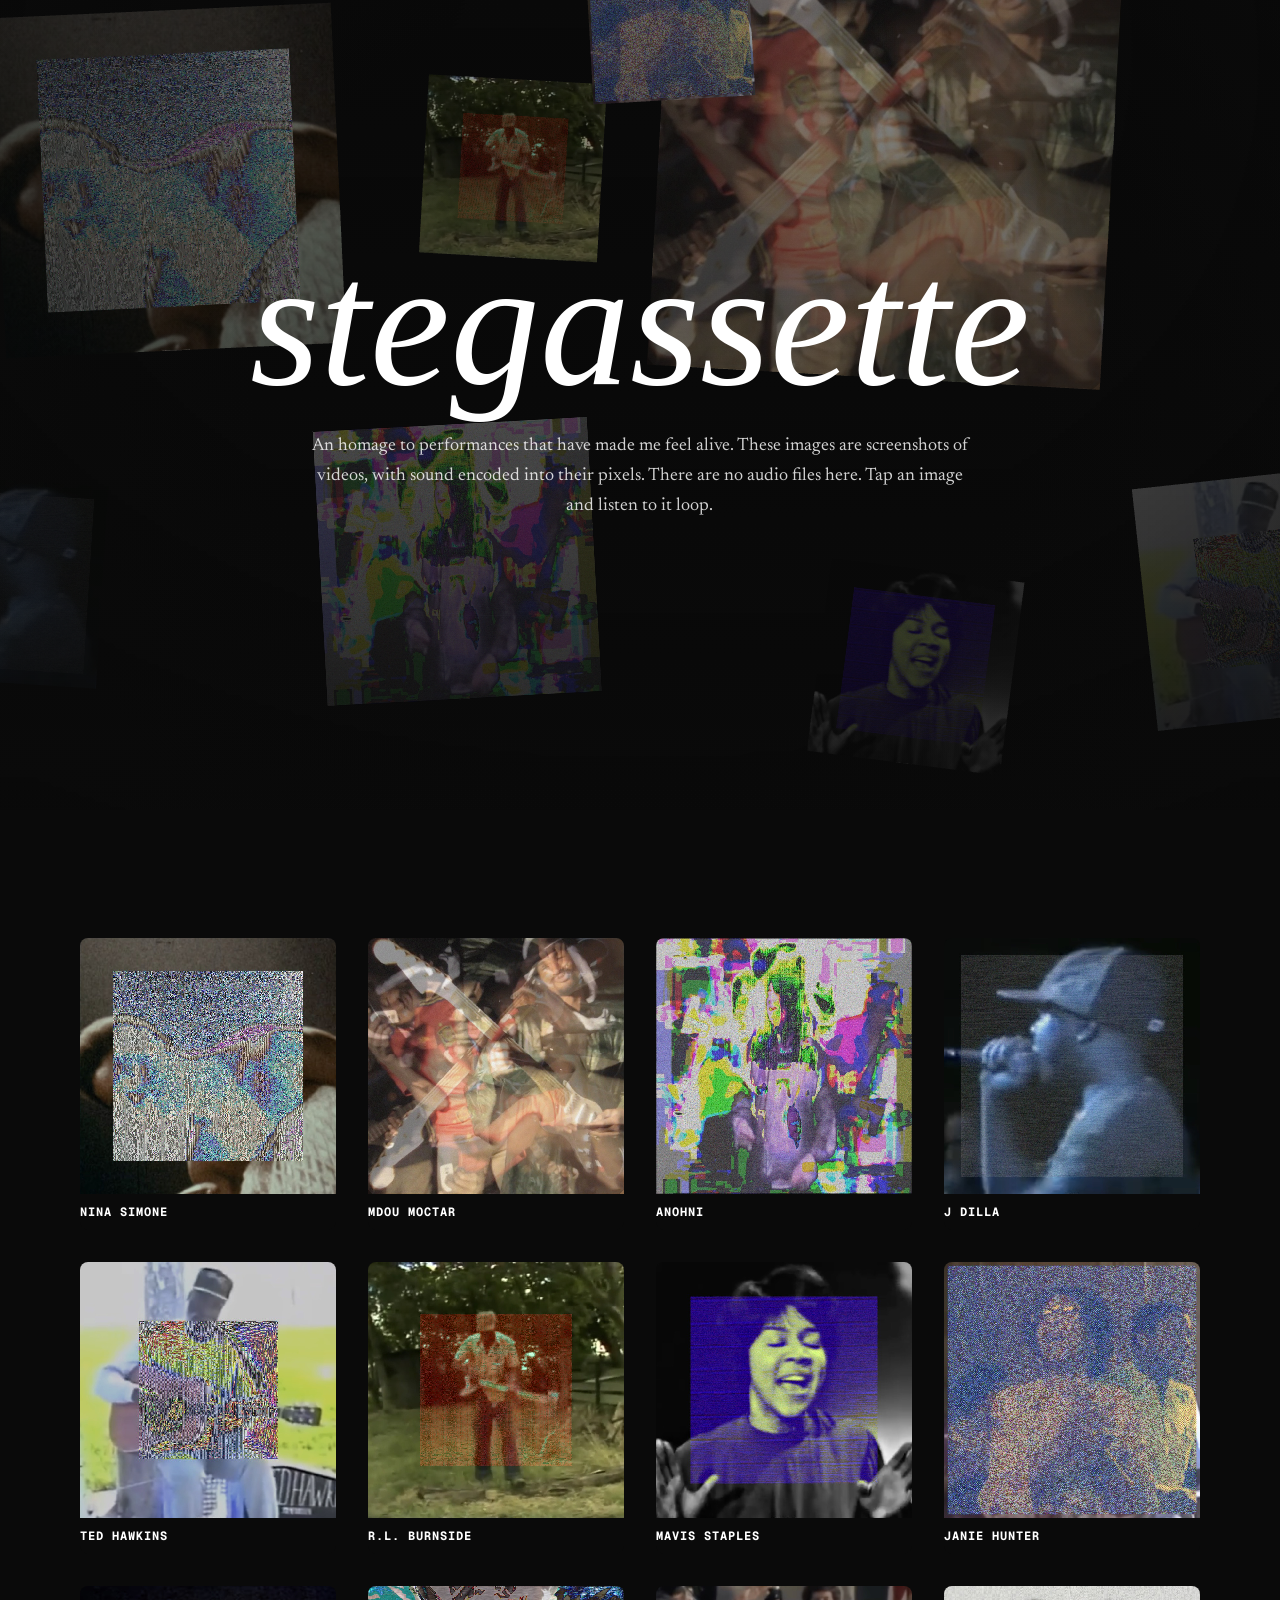
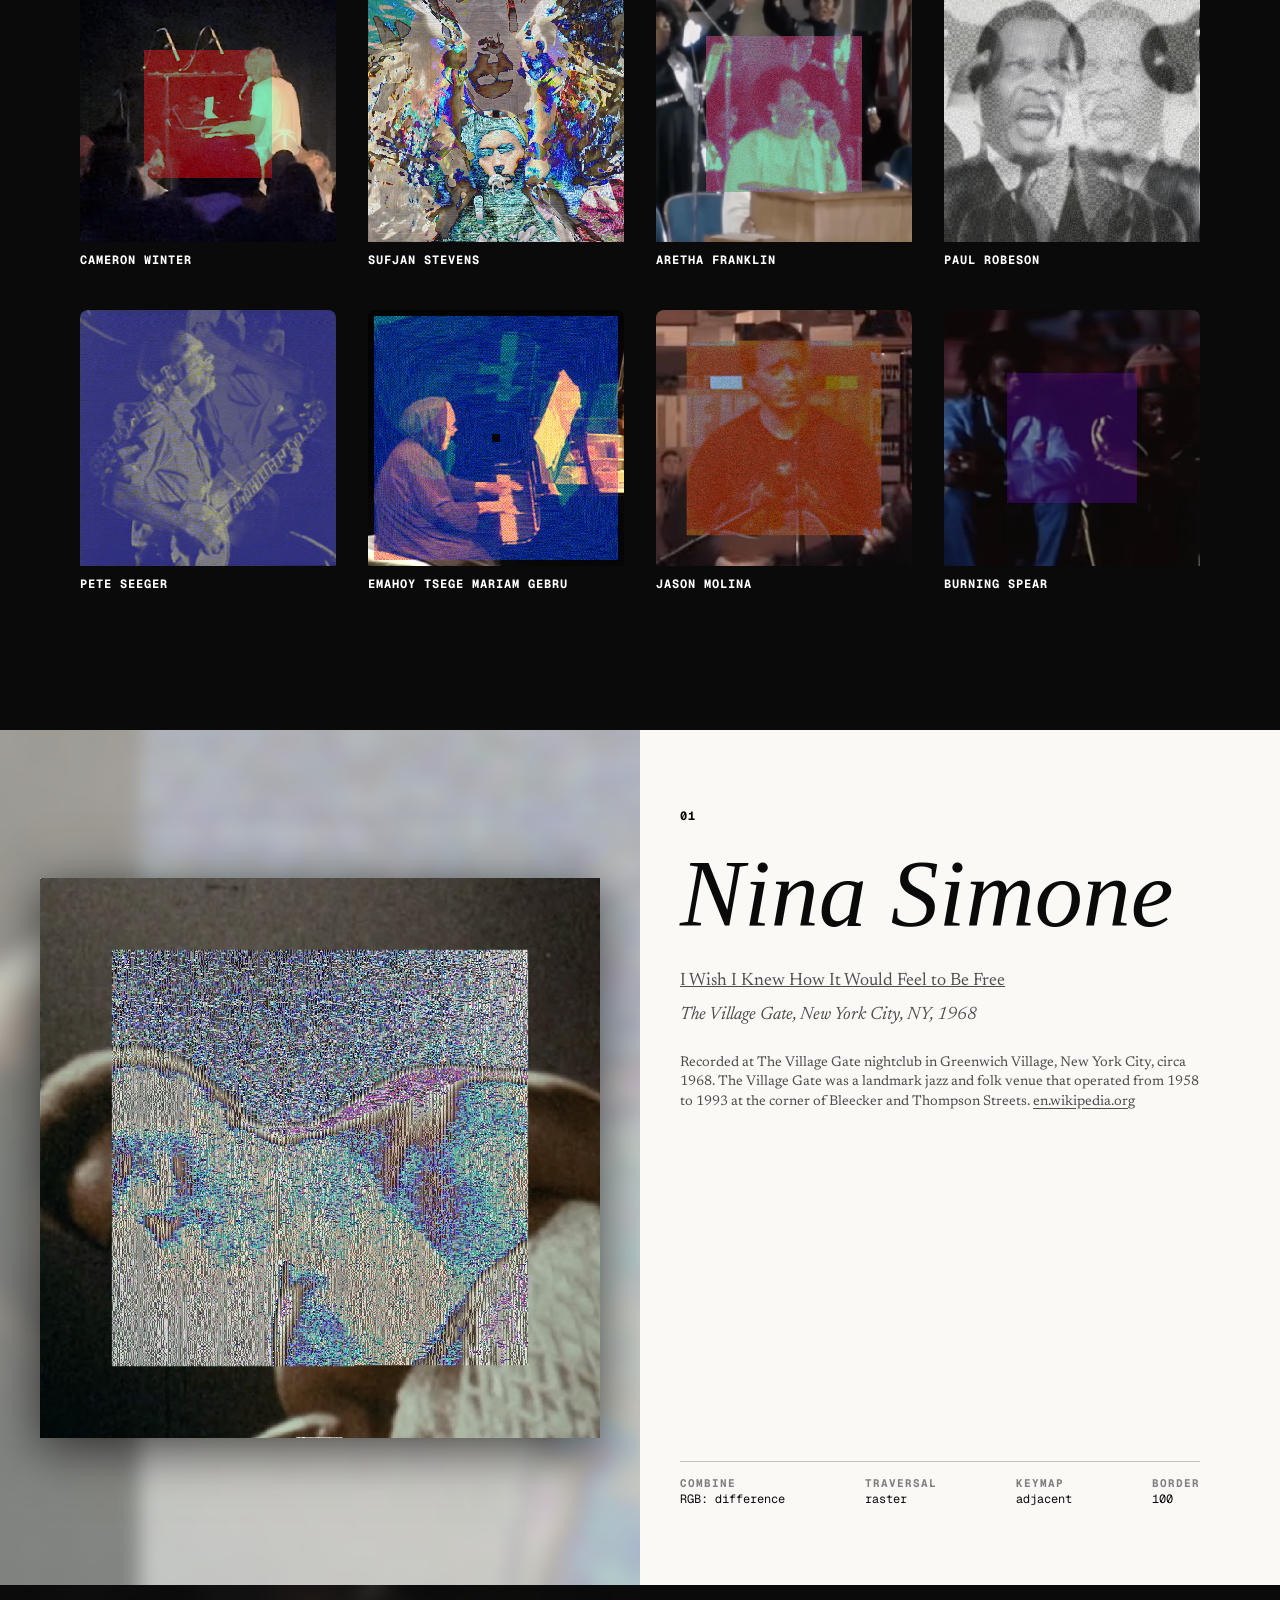
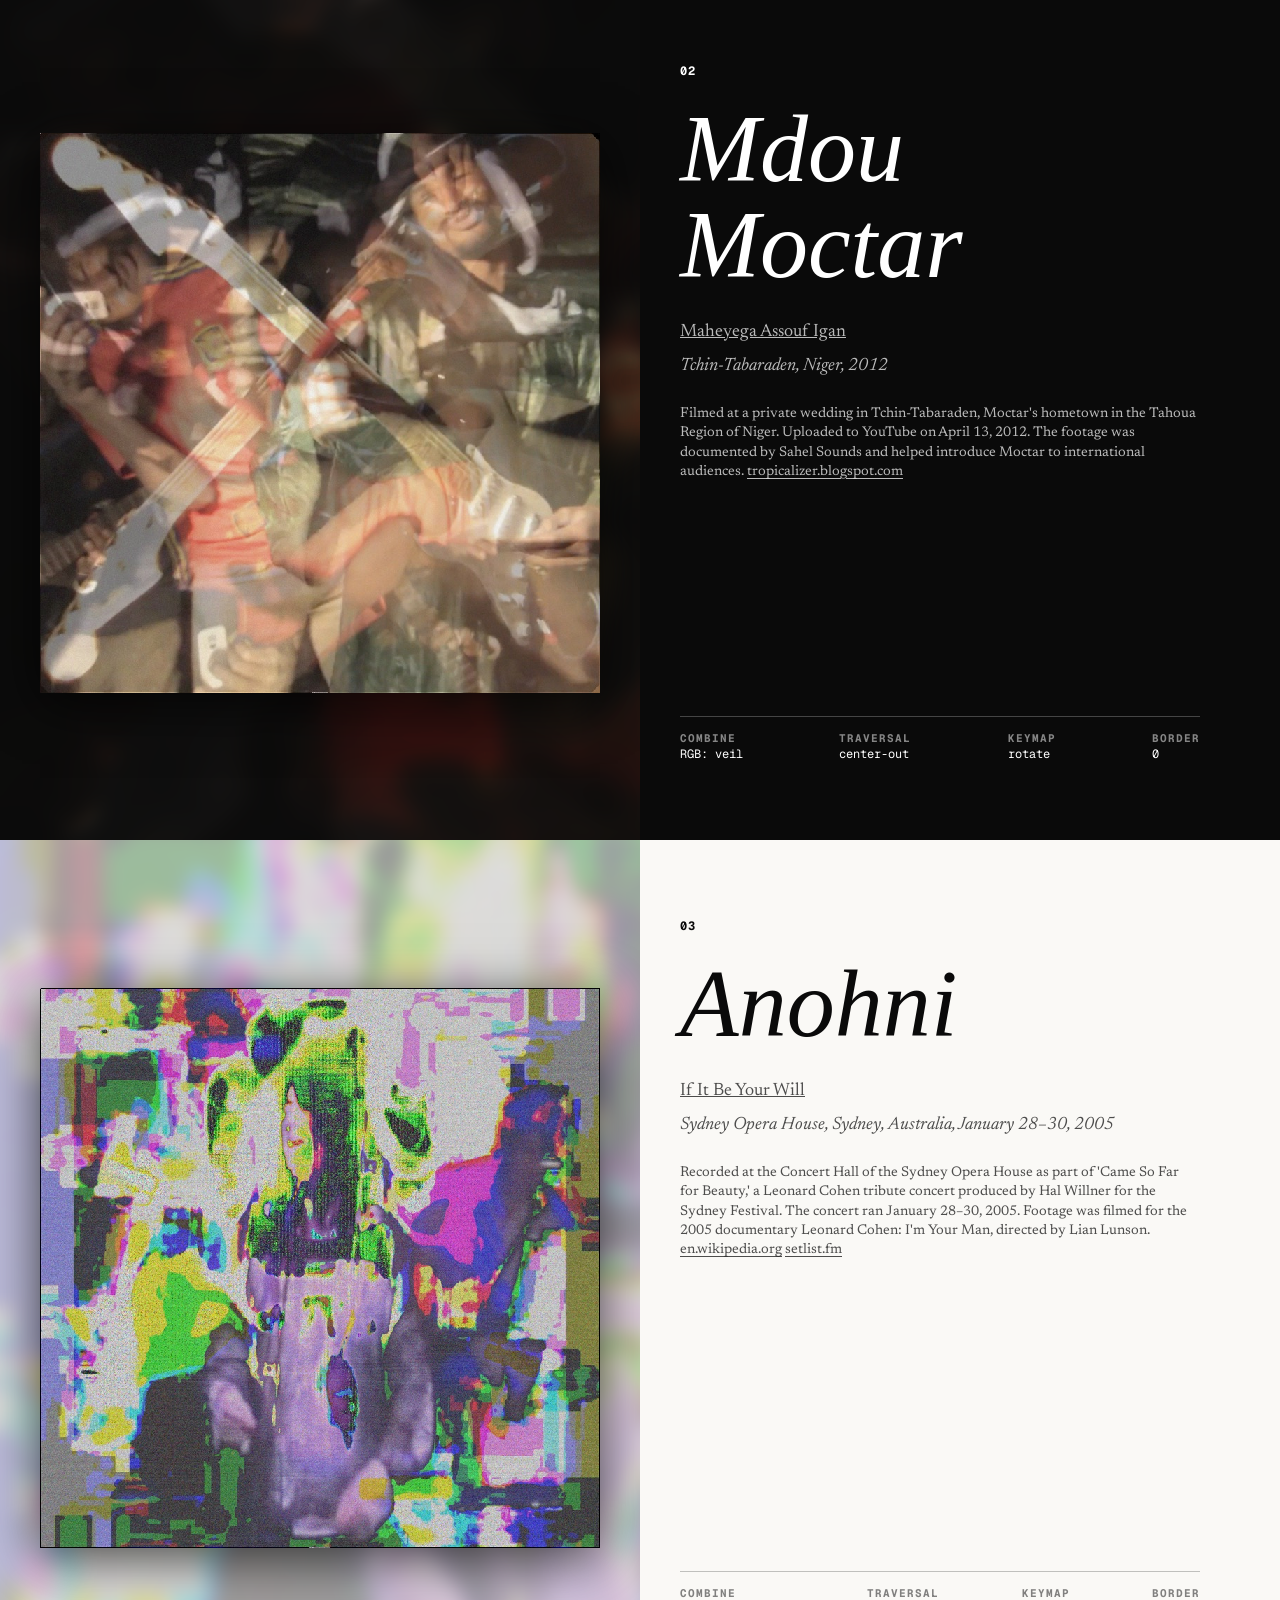
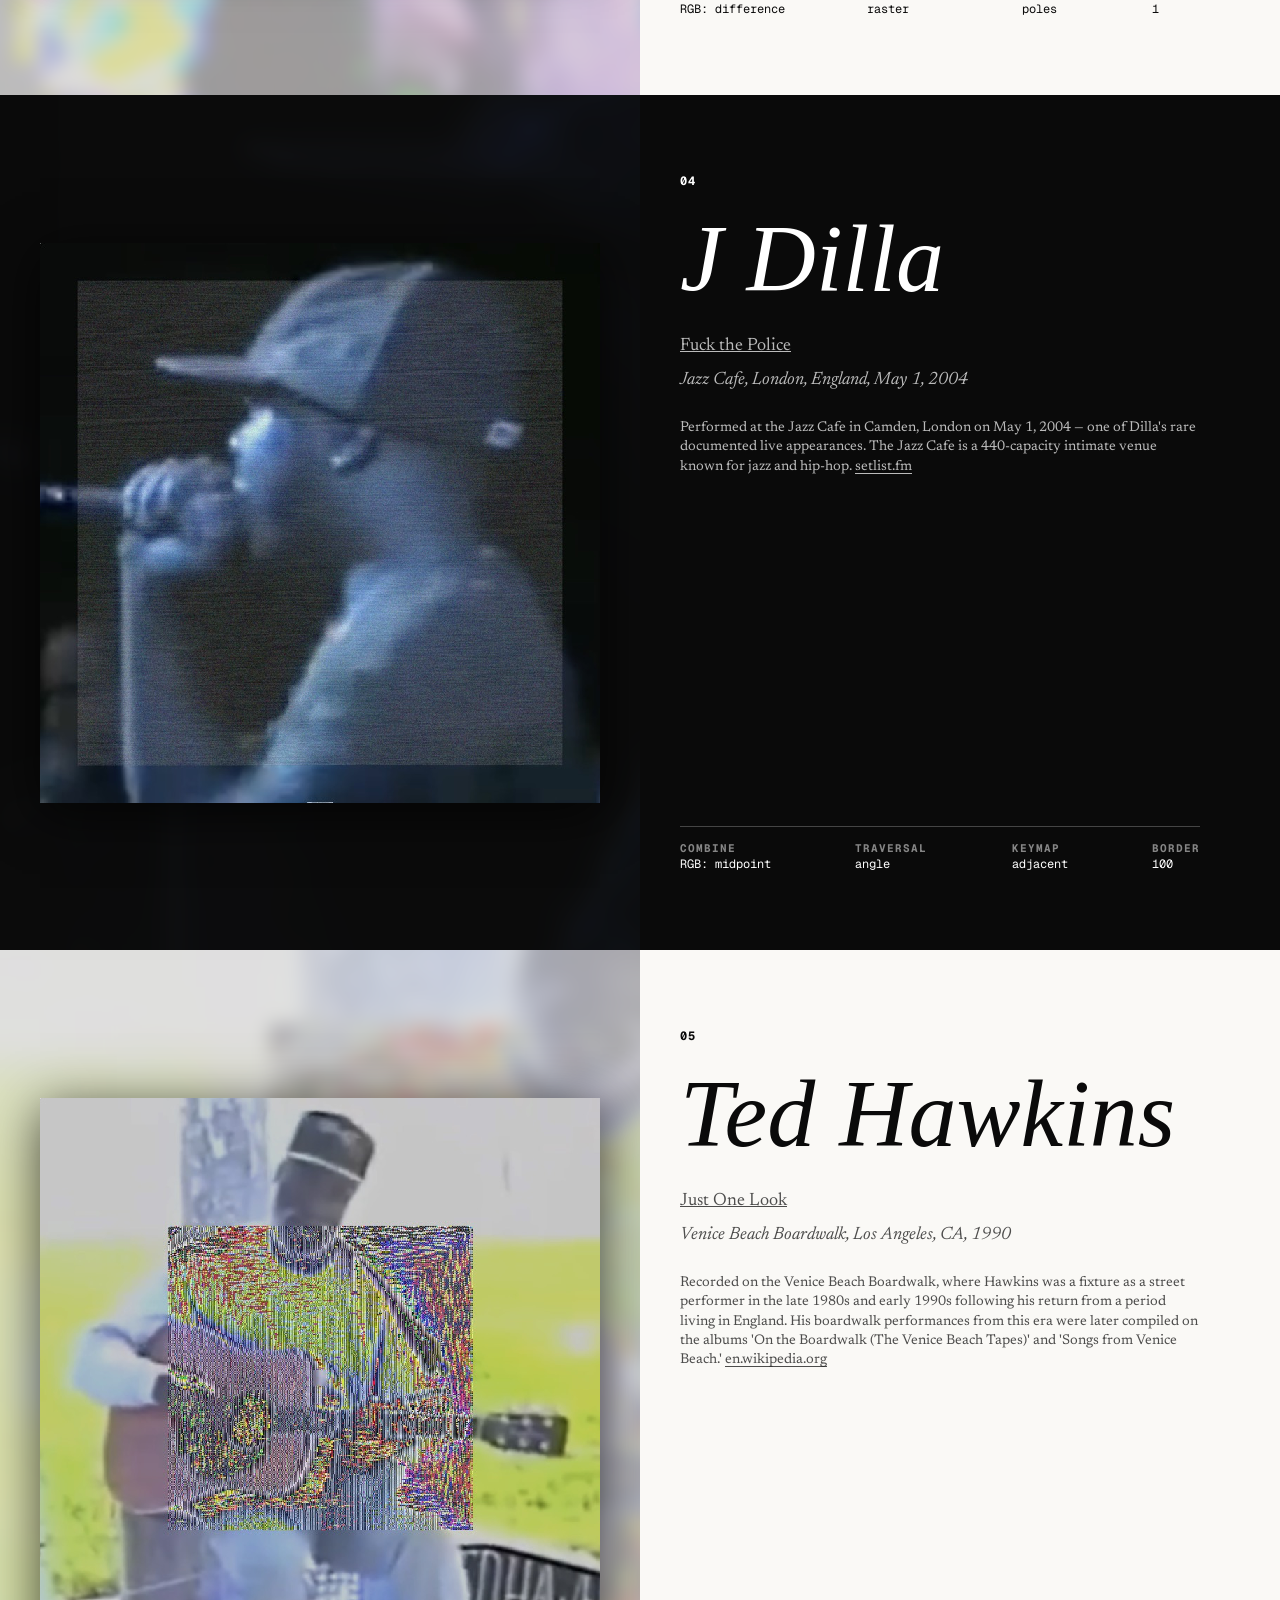
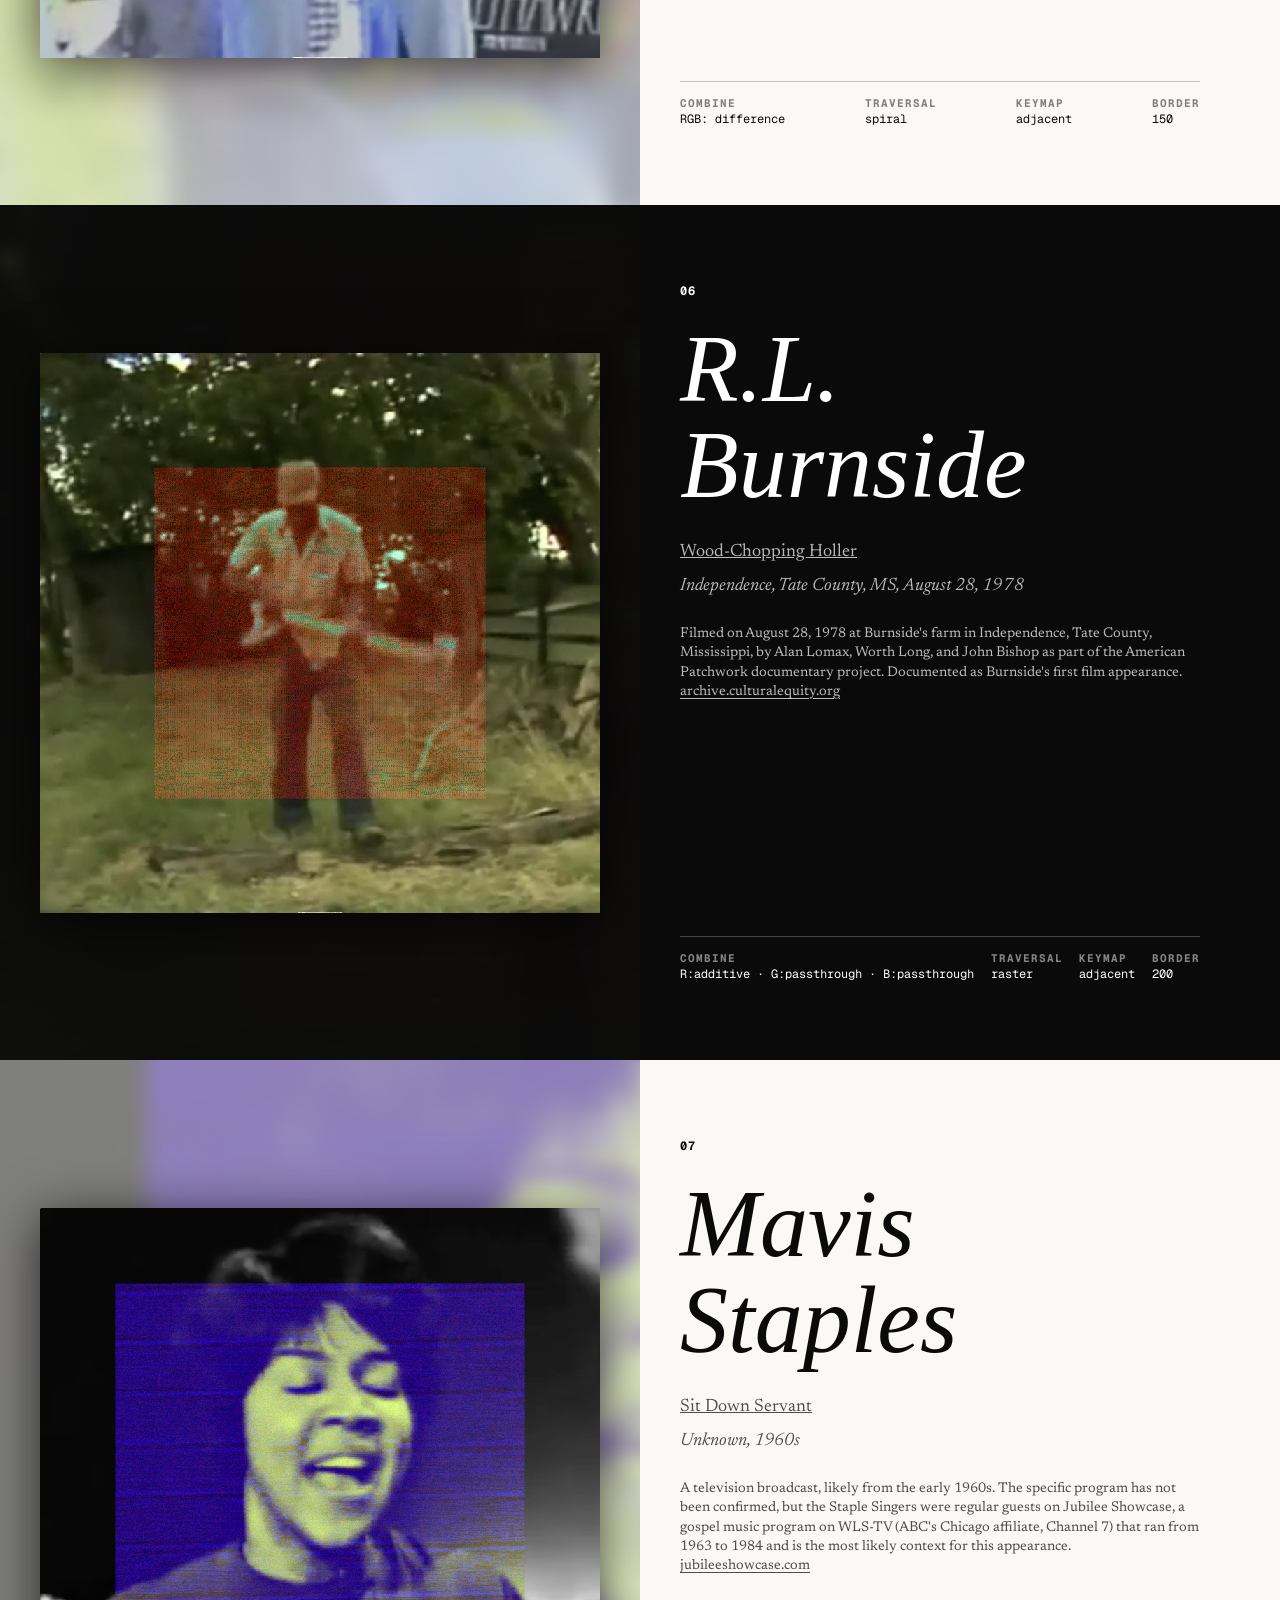
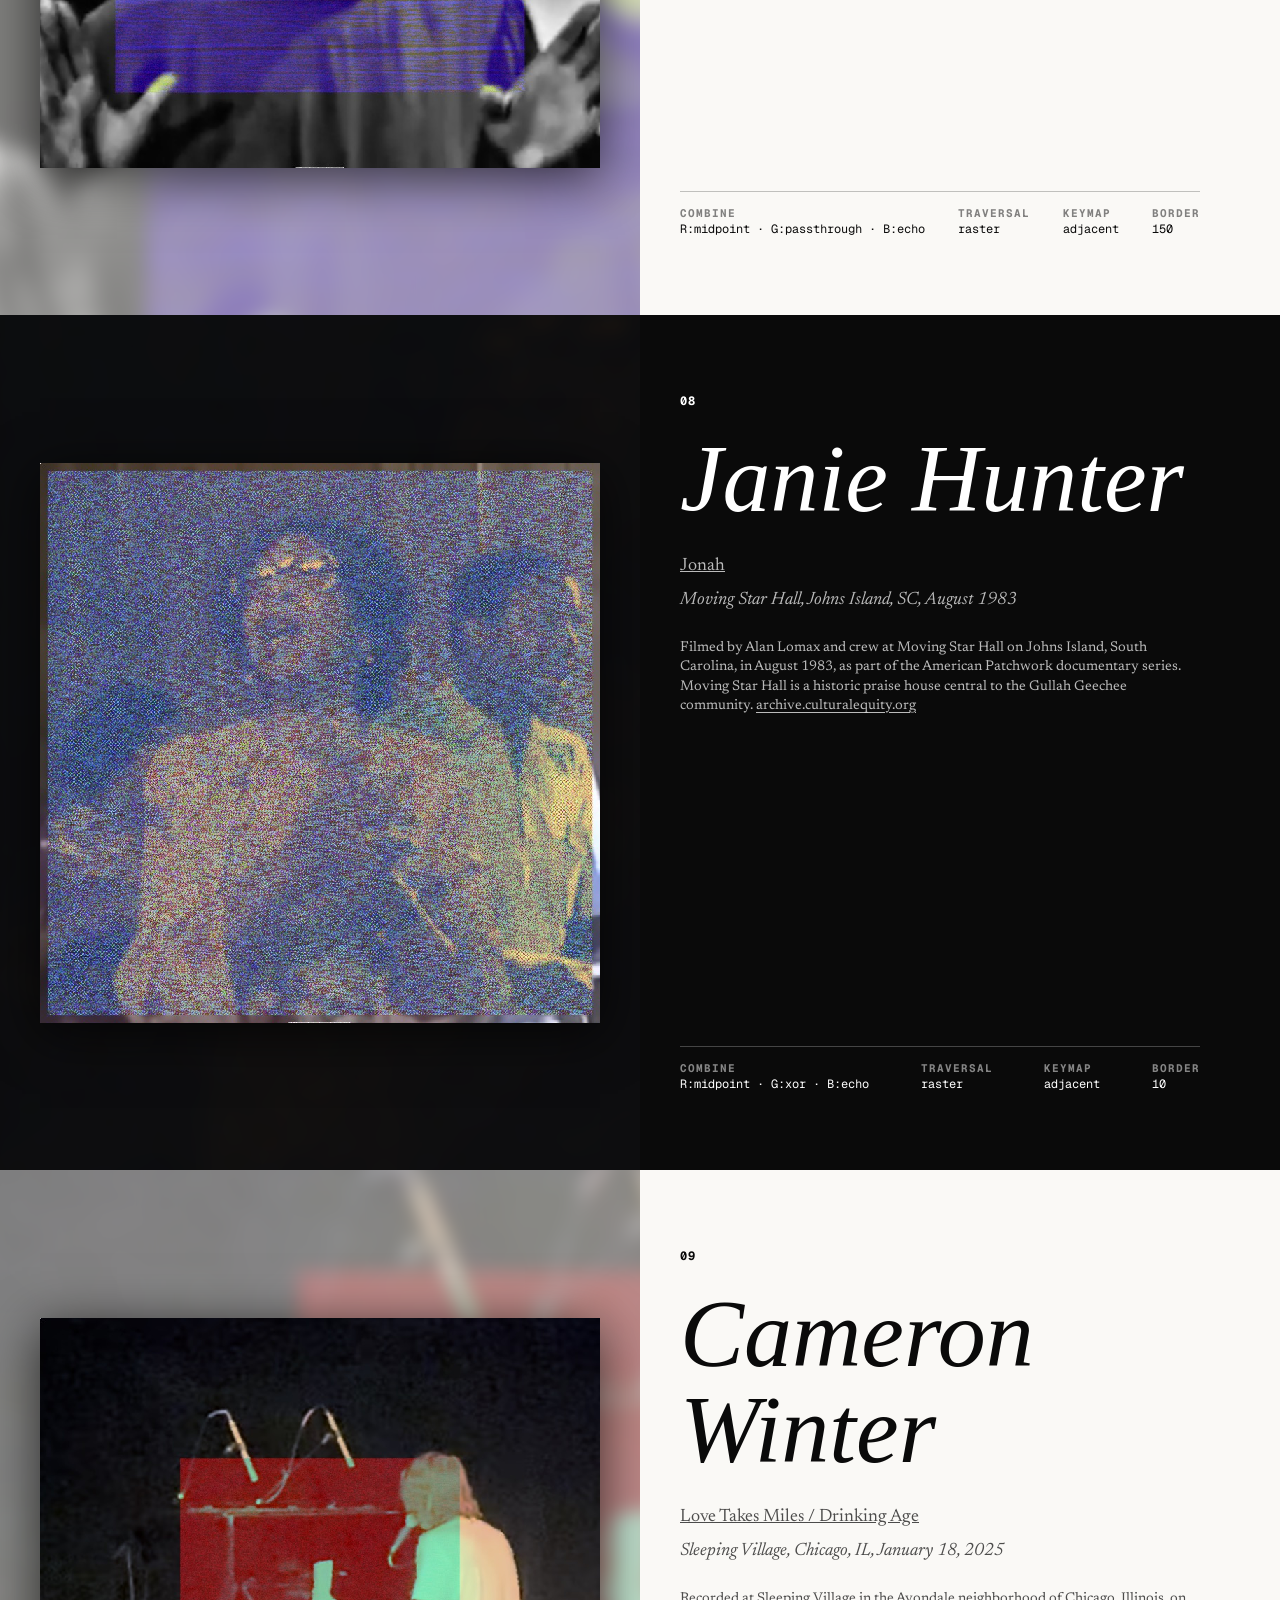
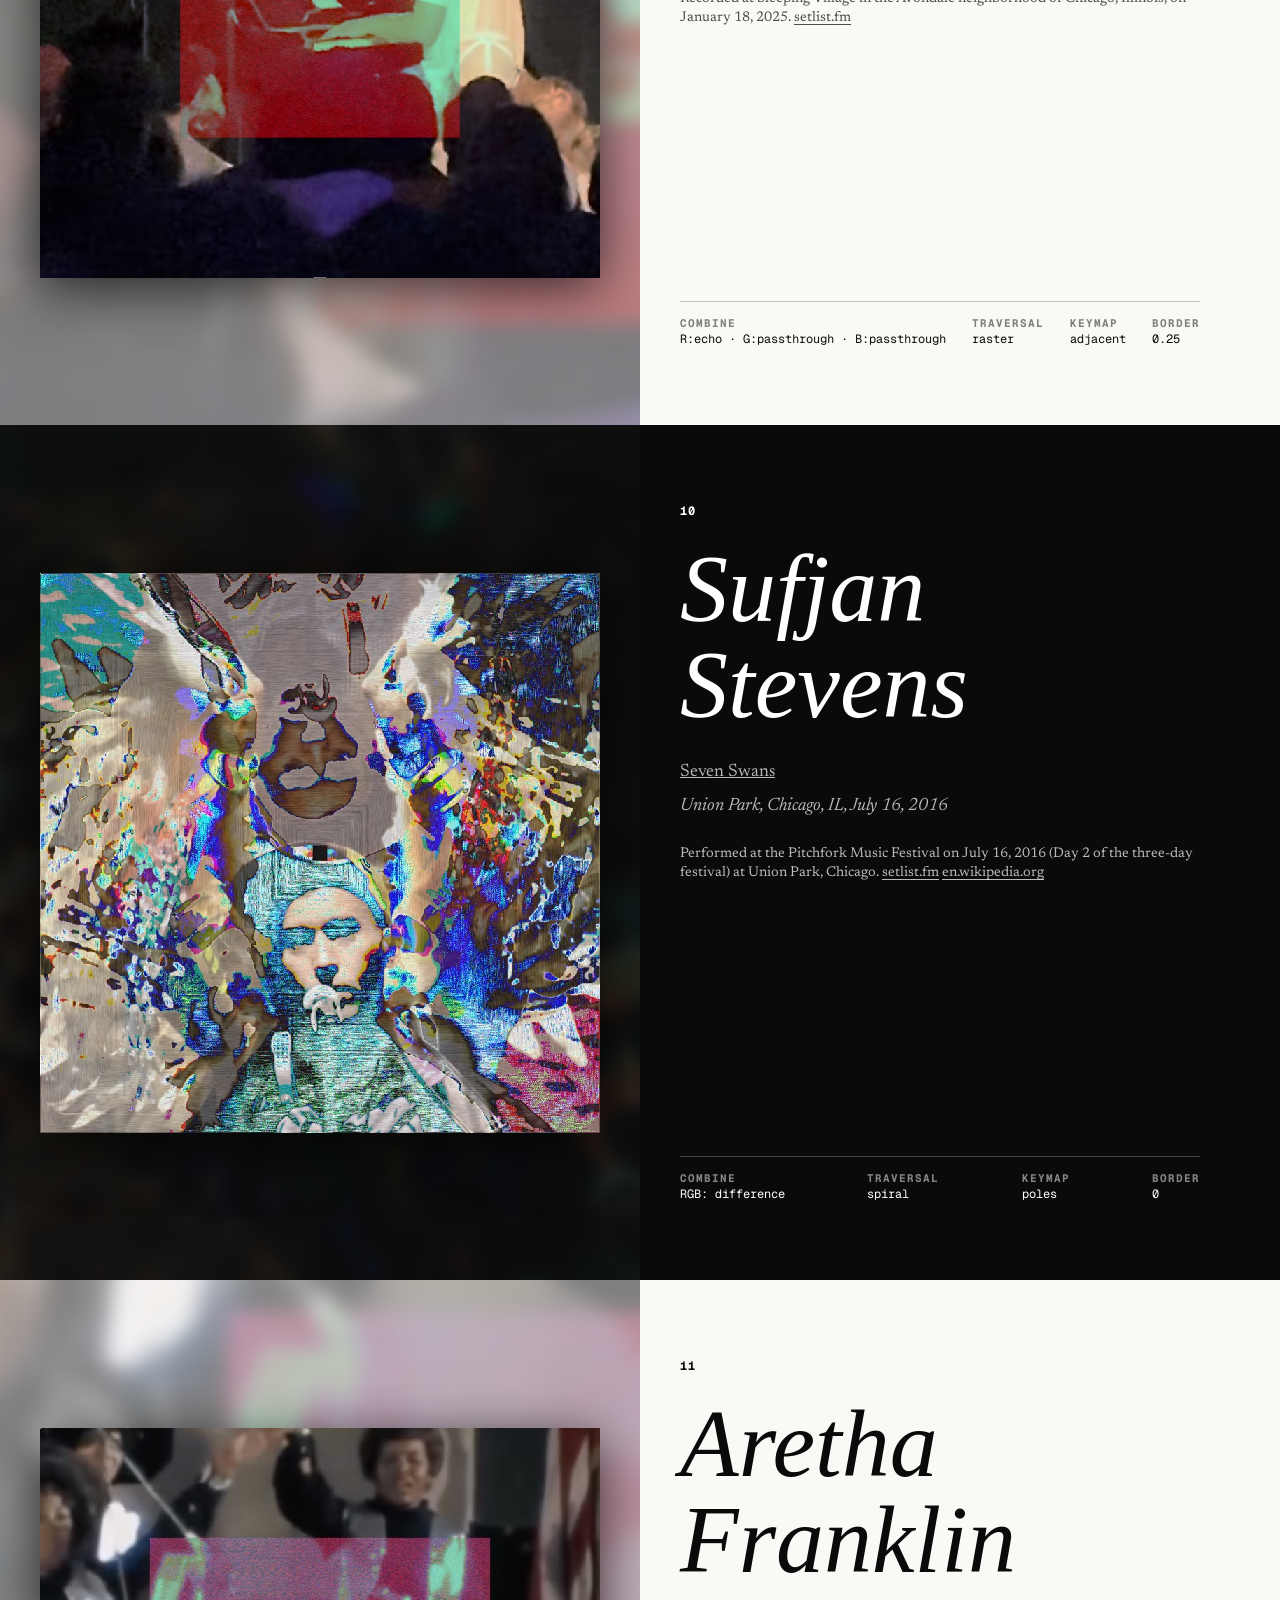
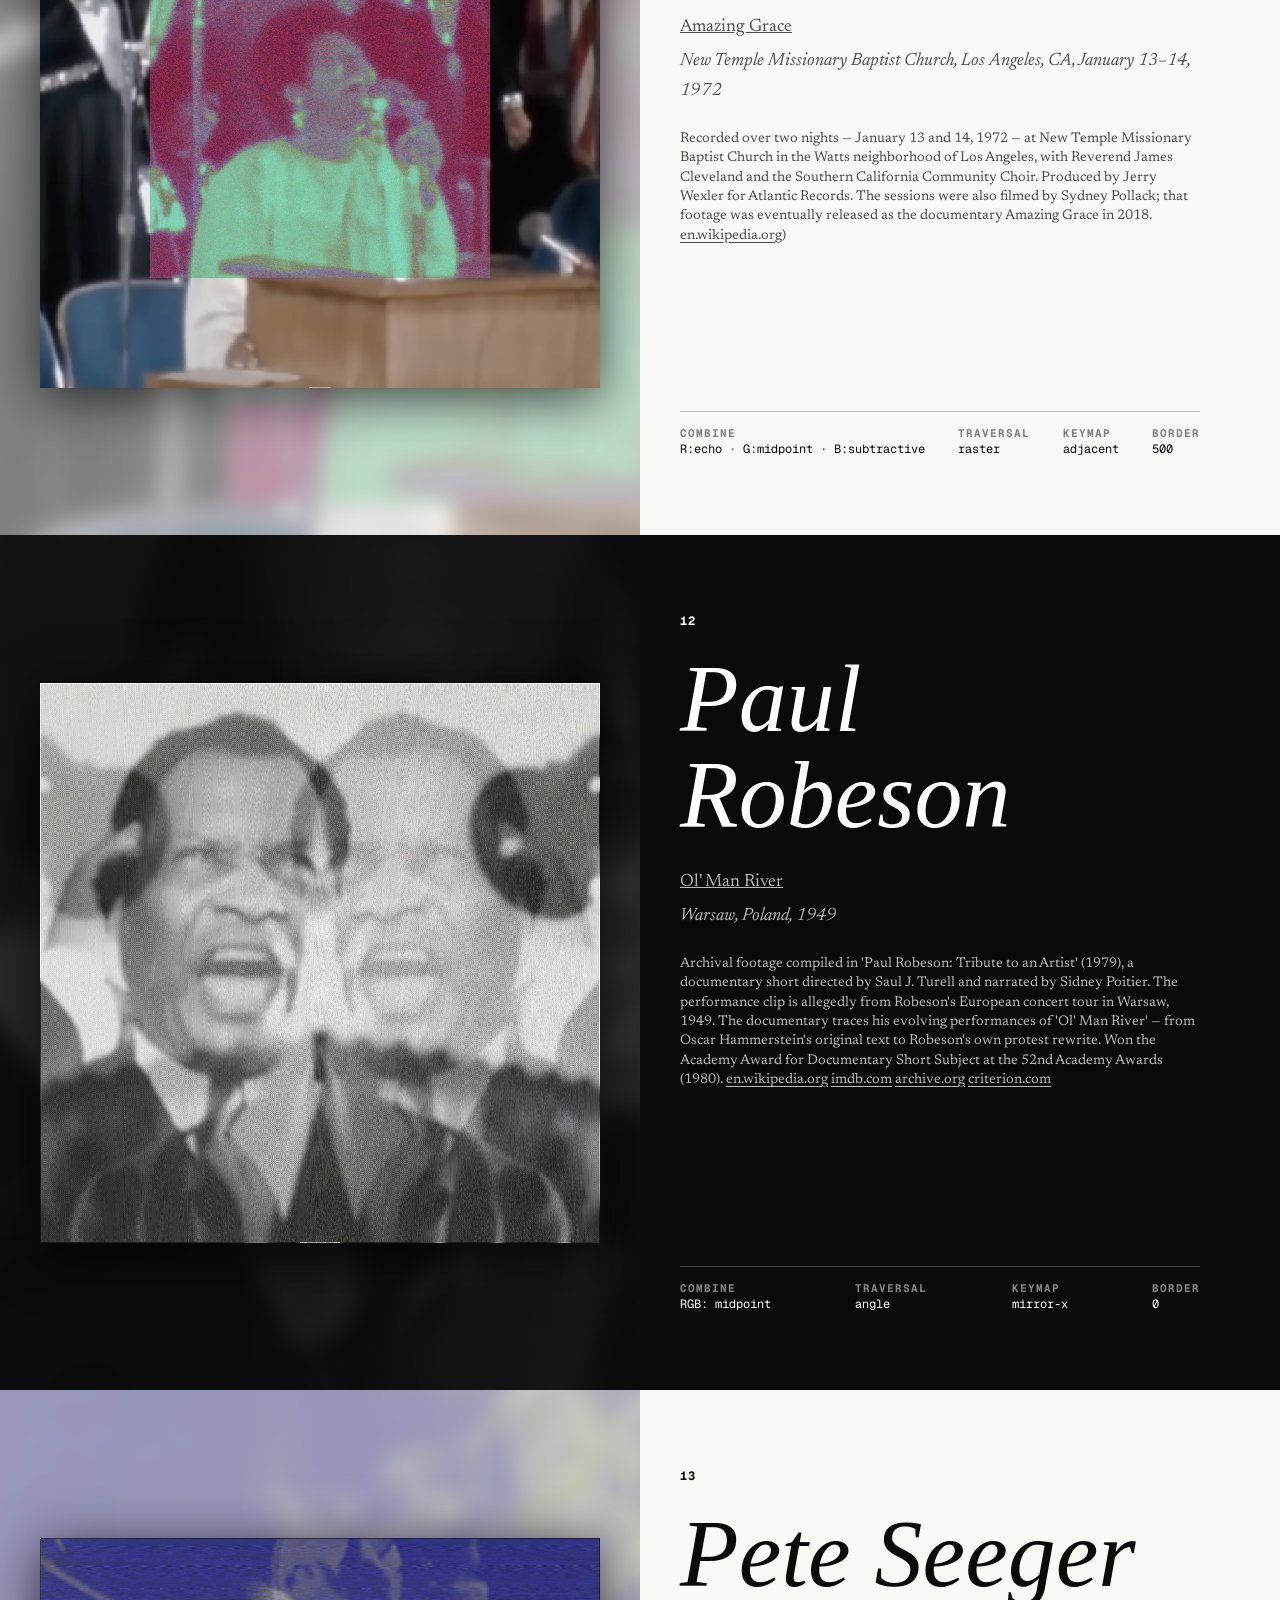
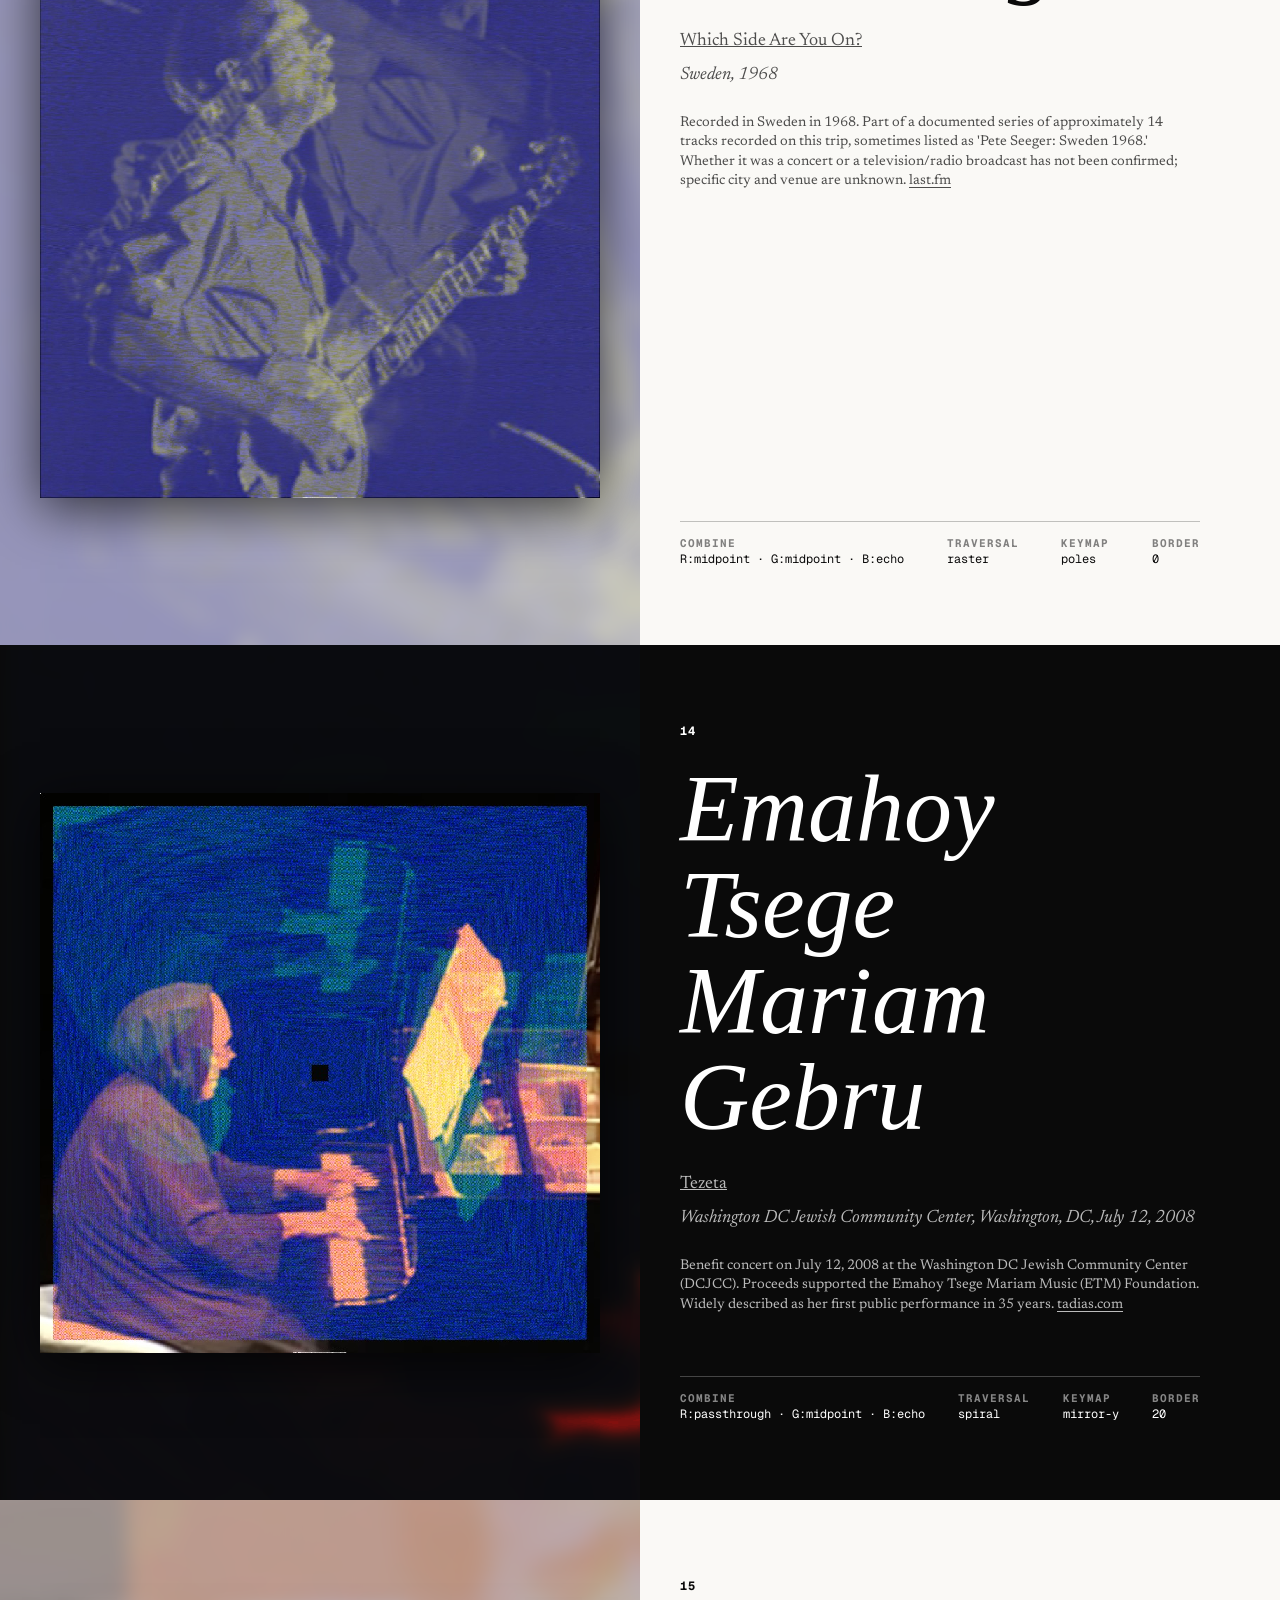
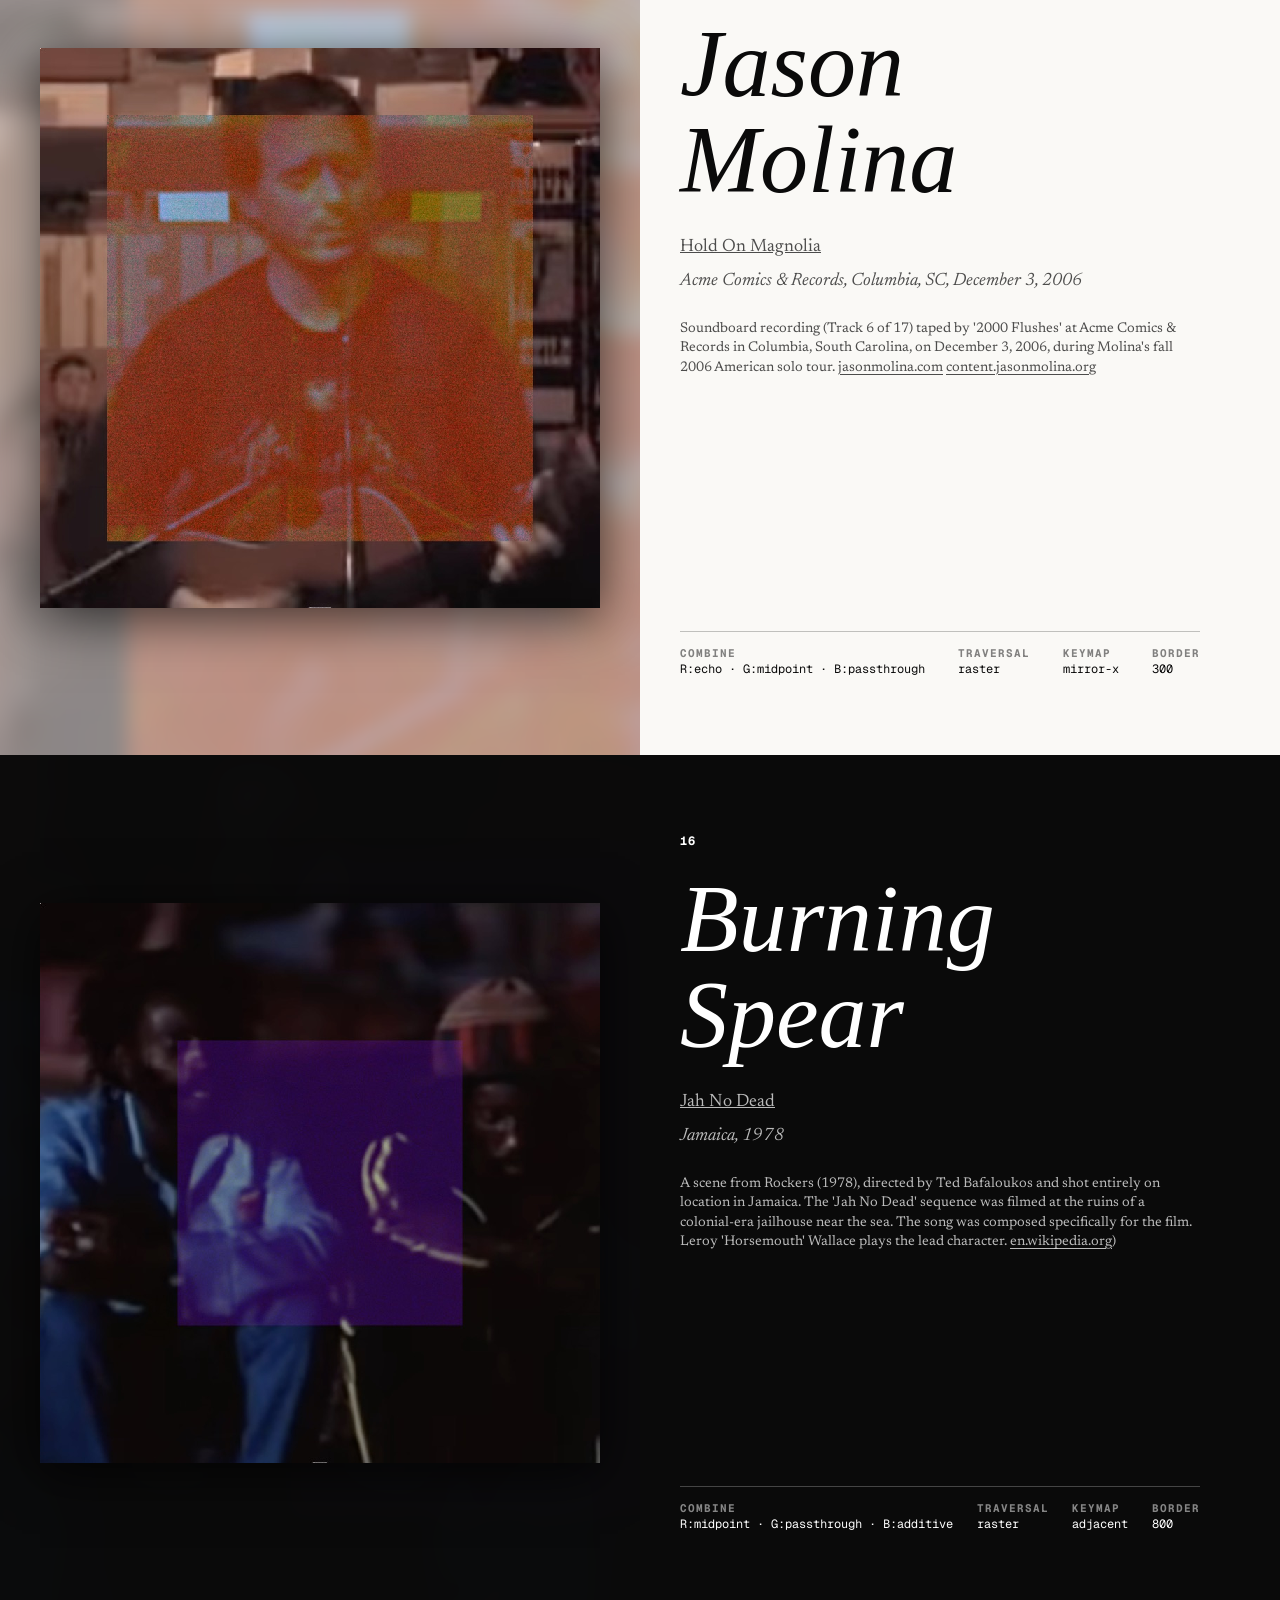
==== commit 240b36ac: "adding footer and mobile style fix" ====
--- a/public/index.html
+++ b/public/index.html
@@ -4,6 +4,32 @@
     <meta charset="utf-8" />
     <meta name="viewport" content="width=device-width, initial-scale=1" />
     <title>stegassette</title>
+    <meta
+      name="description"
+      content="An homage to performances that have made me feel alive. These images are screenshots of videos, with sound encoded into their pixels. There are no audio files here."
+    />
+    <meta property="og:title" content="stegassette" />
+    <meta
+      property="og:description"
+      content="An homage to performances that have made me feel alive. These images are screenshots of videos, with sound encoded into their pixels. There are no audio files here."
+    />
+    <meta property="og:type" content="website" />
+    <meta
+      property="og:image"
+      content="./media/thumbnails/01-nina-simone.stegassette.jpg"
+    />
+    <meta property="og:image:width" content="800" />
+    <meta property="og:image:height" content="800" />
+    <meta name="twitter:card" content="summary_large_image" />
+    <meta name="twitter:title" content="stegassette" />
+    <meta
+      name="twitter:description"
+      content="An homage to performances that have made me feel alive. These images are screenshots of videos, with sound encoded into their pixels. There are no audio files here."
+    />
+    <meta
+      name="twitter:image"
+      content="./media/thumbnails/01-nina-simone.stegassette.jpg"
+    />
     <link rel="preconnect" href="https://fonts.googleapis.com" />
     <link rel="preconnect" href="https://fonts.gstatic.com" crossorigin />
     <link
@@ -671,7 +697,7 @@
                       href="https://www.youtube.com/watch?v=_6GX7RoSXR8"
                       target="_blank"
                       rel="noreferrer"
-                      >F*ck the Police</a
+                      >Fuck the Police</a
                     >
                   </p>
                   <p class="spotlight-location-date">
@@ -1995,6 +2021,23 @@
           </div>
         </div>
       </section>
+
+      <footer class="section-shell concept-band">
+        <div>
+          <p class="type-meta-label">about</p>
+        </div>
+        <div>
+          <p class="concept-statement type-body-editorial">
+            Stegassette is an audio steganography format built by
+            <a href="https://www.jake.fun">Jake</a>, leveraging
+            <a href="https://amplib.app/steganography/"
+              >another machine's steganography library</a
+            >. Each image encodes audio into its pixel values using a traversal
+            pattern, keymap, and combine operation. No audio files, no server,
+            just pixels.
+          </p>
+        </div>
+      </footer>
     </main>
 
     <script src="./references/lib/steg-core.js"></script>
--- a/public/styles/stegassette-site.css
+++ b/public/styles/stegassette-site.css
@@ -3,21 +3,14 @@
 }
 
 html {
-  /* --page-bg is updated by JS IntersectionObserver to match the visible section.
-     Defaults to black (hero) so mobile overscroll at the top shows the right color. */
-  background: var(--page-bg, var(--color-background-inverse));
+  background: var(--color-primitive-black);
   color: var(--color-text-default);
-  height: 100%;
-  overflow: hidden;
-  transition: background-color 0.35s ease;
 }
 
 body {
   margin: 0;
-  height: 100%;
   font-family: var(--font-family-body), Georgia, serif;
   background: transparent;
-  overflow: hidden;
 }
 
 a {
@@ -55,7 +48,6 @@
 }
 
 .site-shell {
-  height: 100dvh;
   overflow-x: hidden;
   overflow-y: auto;
   scroll-behavior: smooth;
@@ -310,7 +302,7 @@
 .card-meta {
   display: grid;
   gap: var(--size-space-8);
-  padding: var(--size-space-12);
+  padding: var(--size-space-12) 0;
 }
 
 .card-meta p {
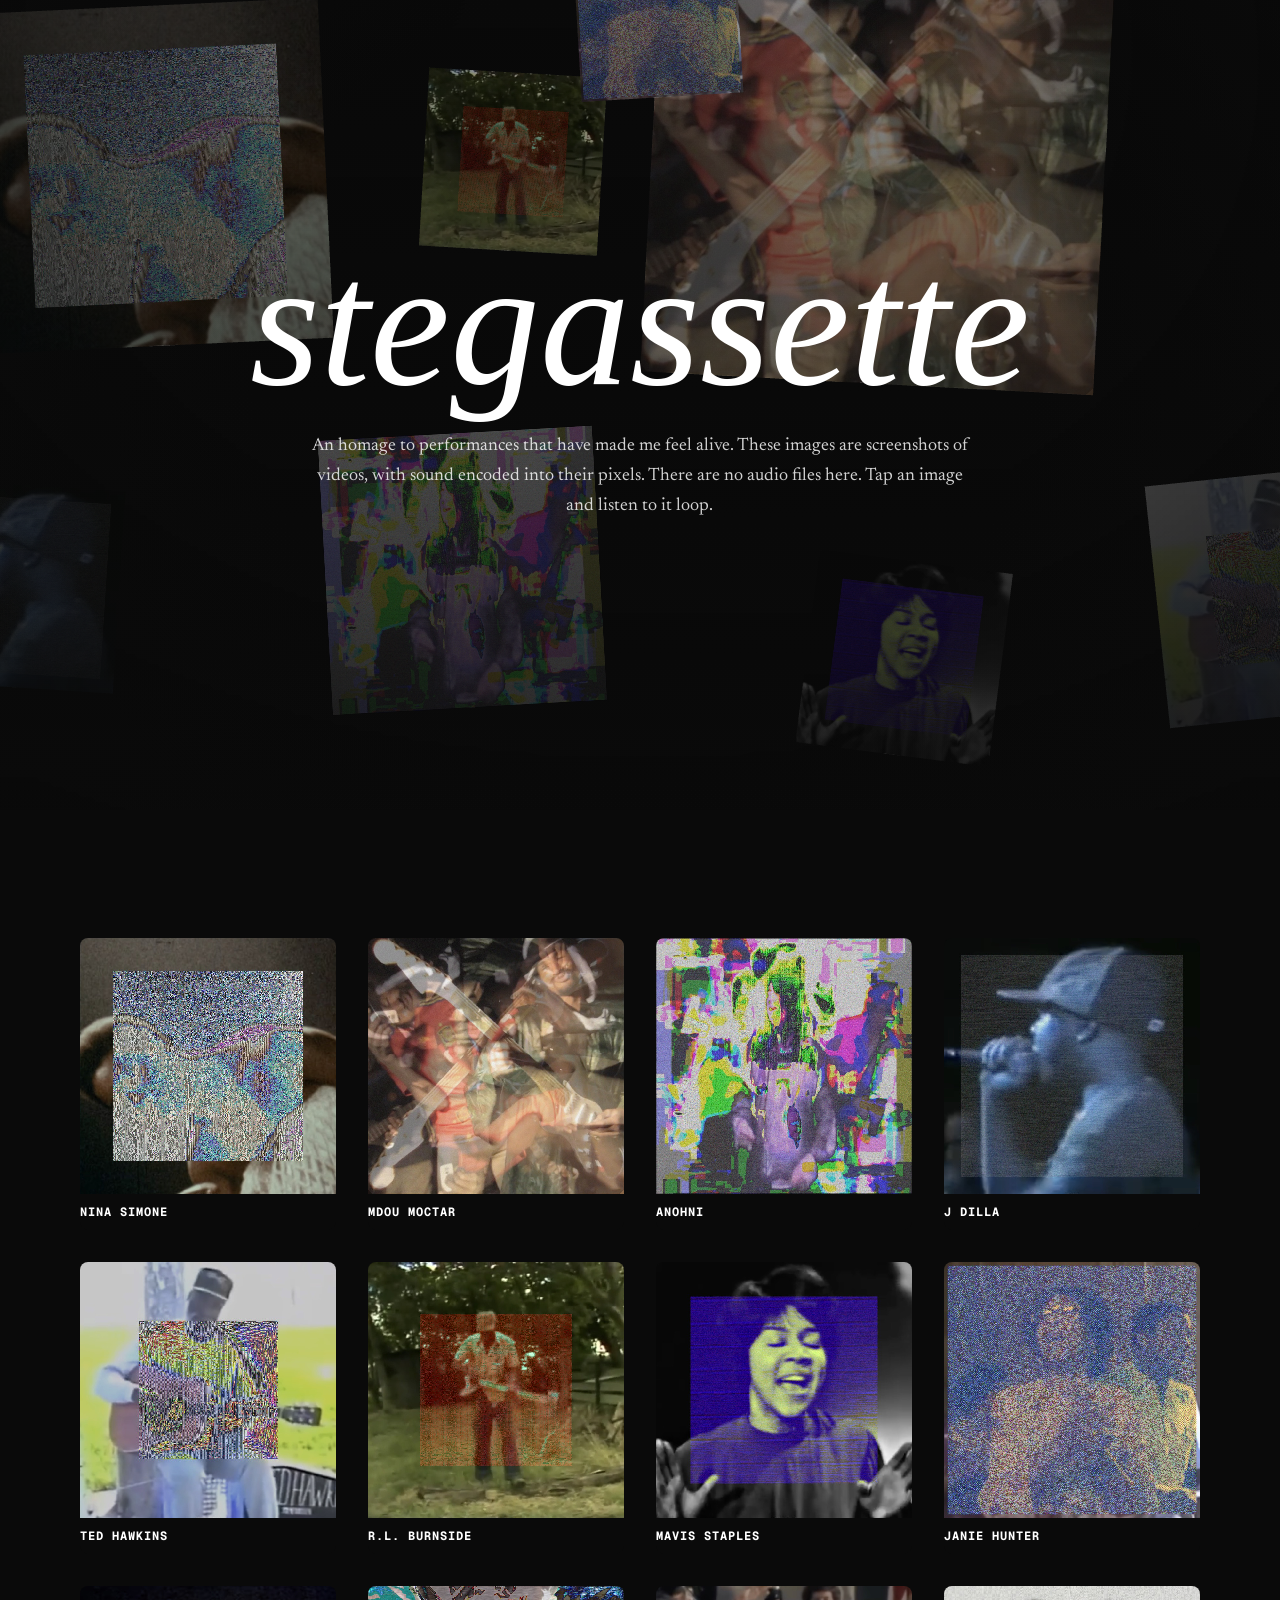
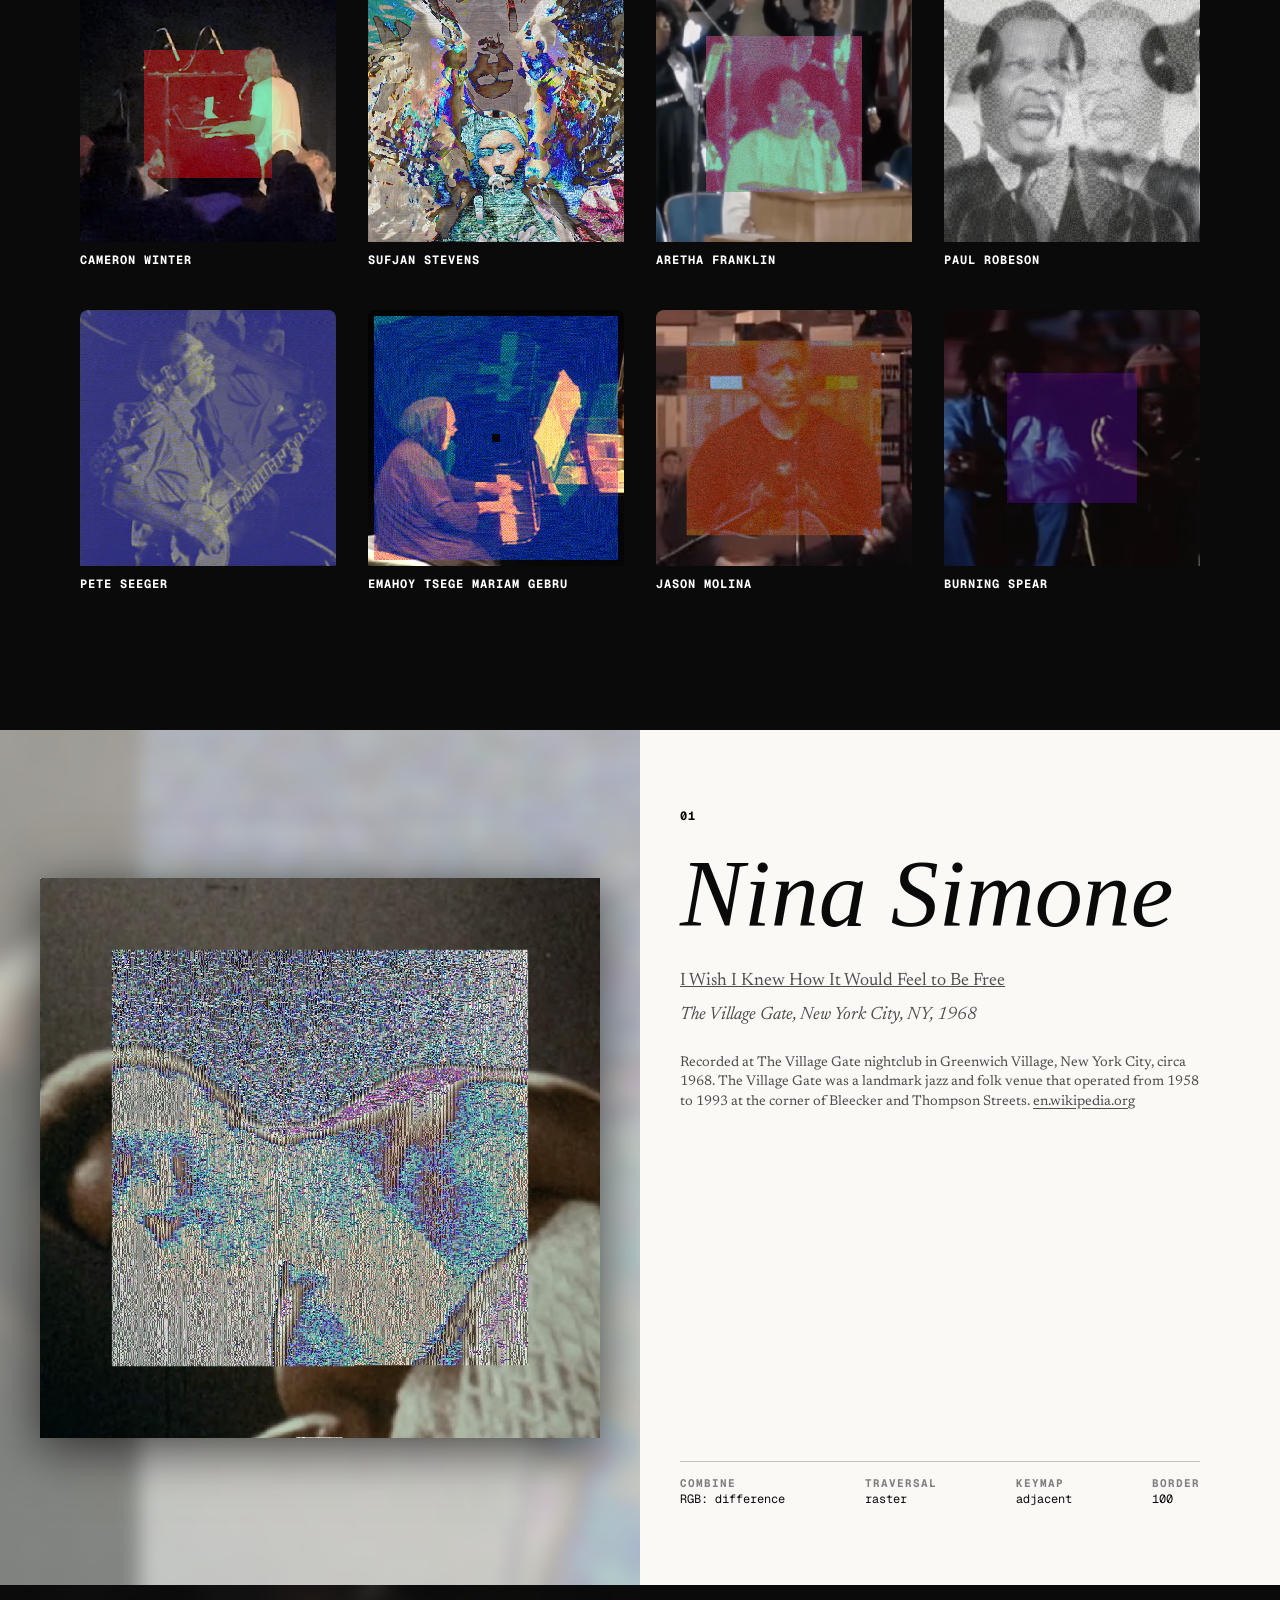
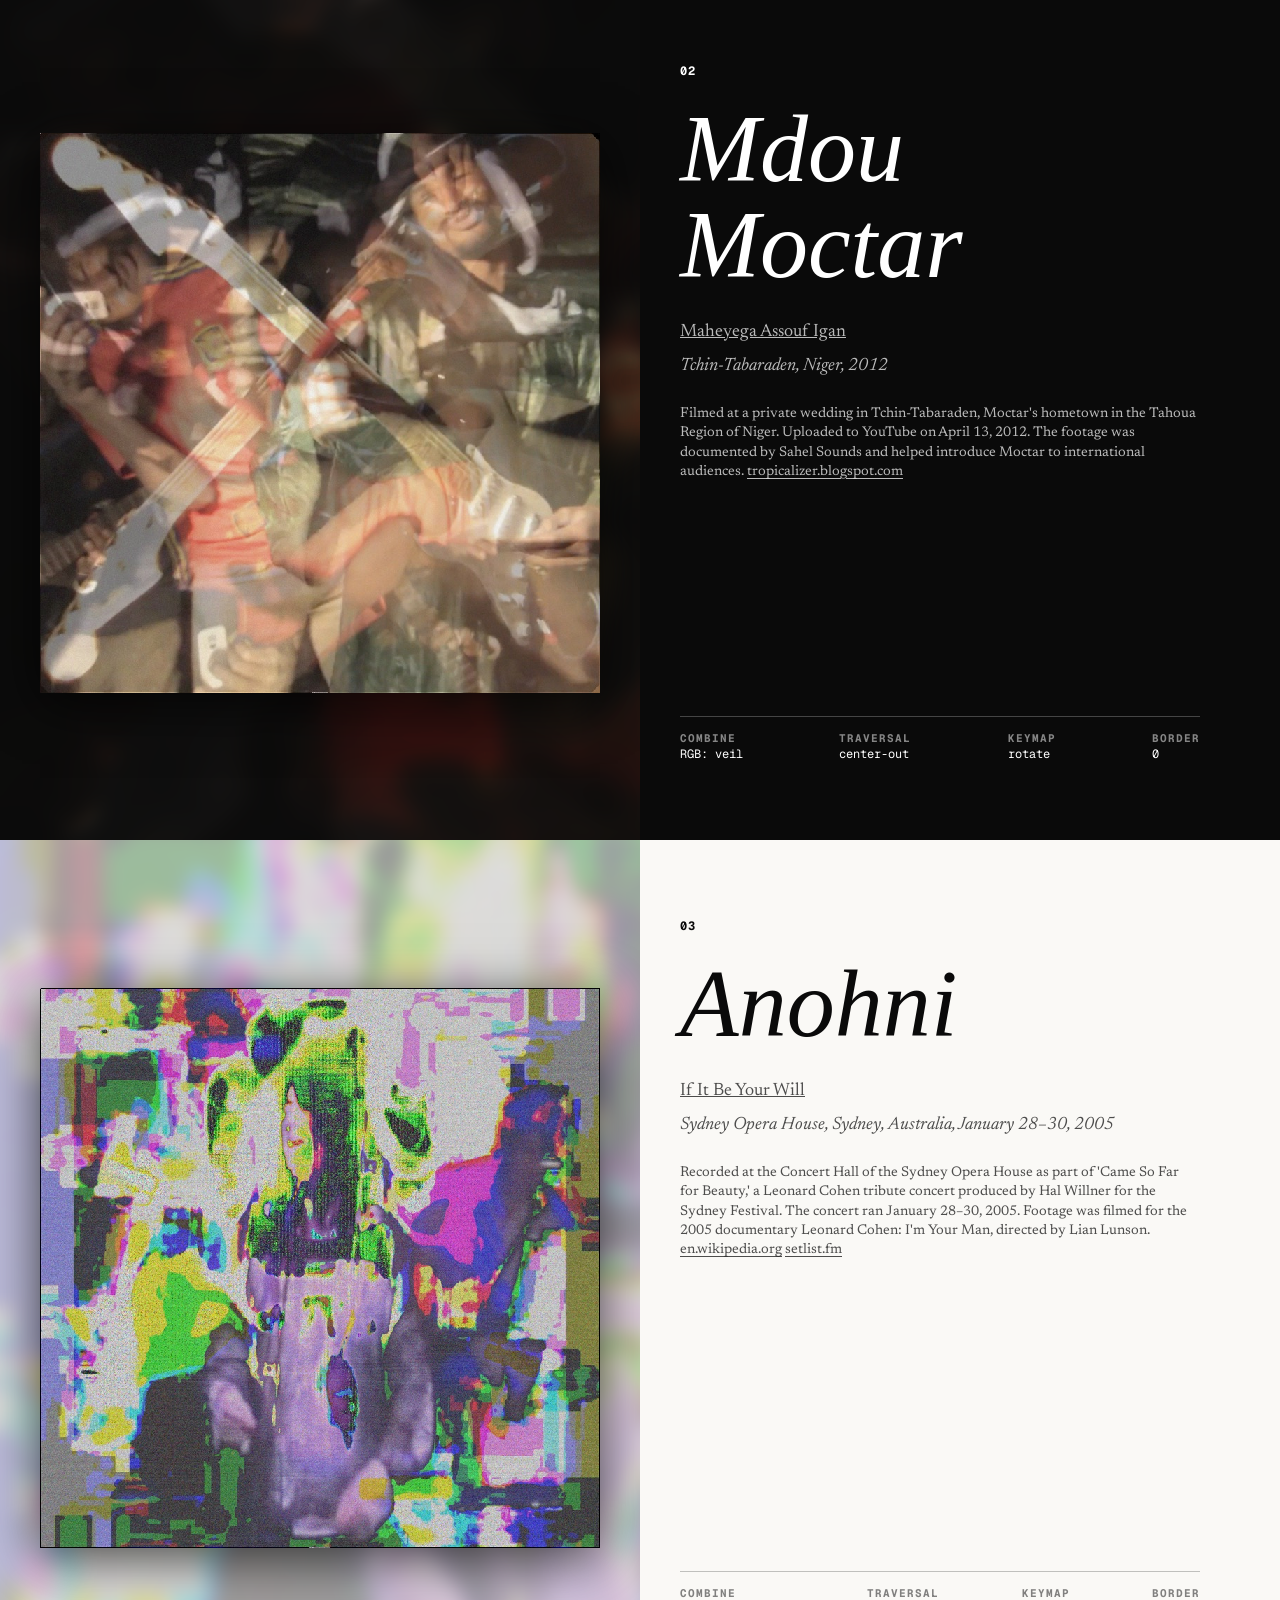
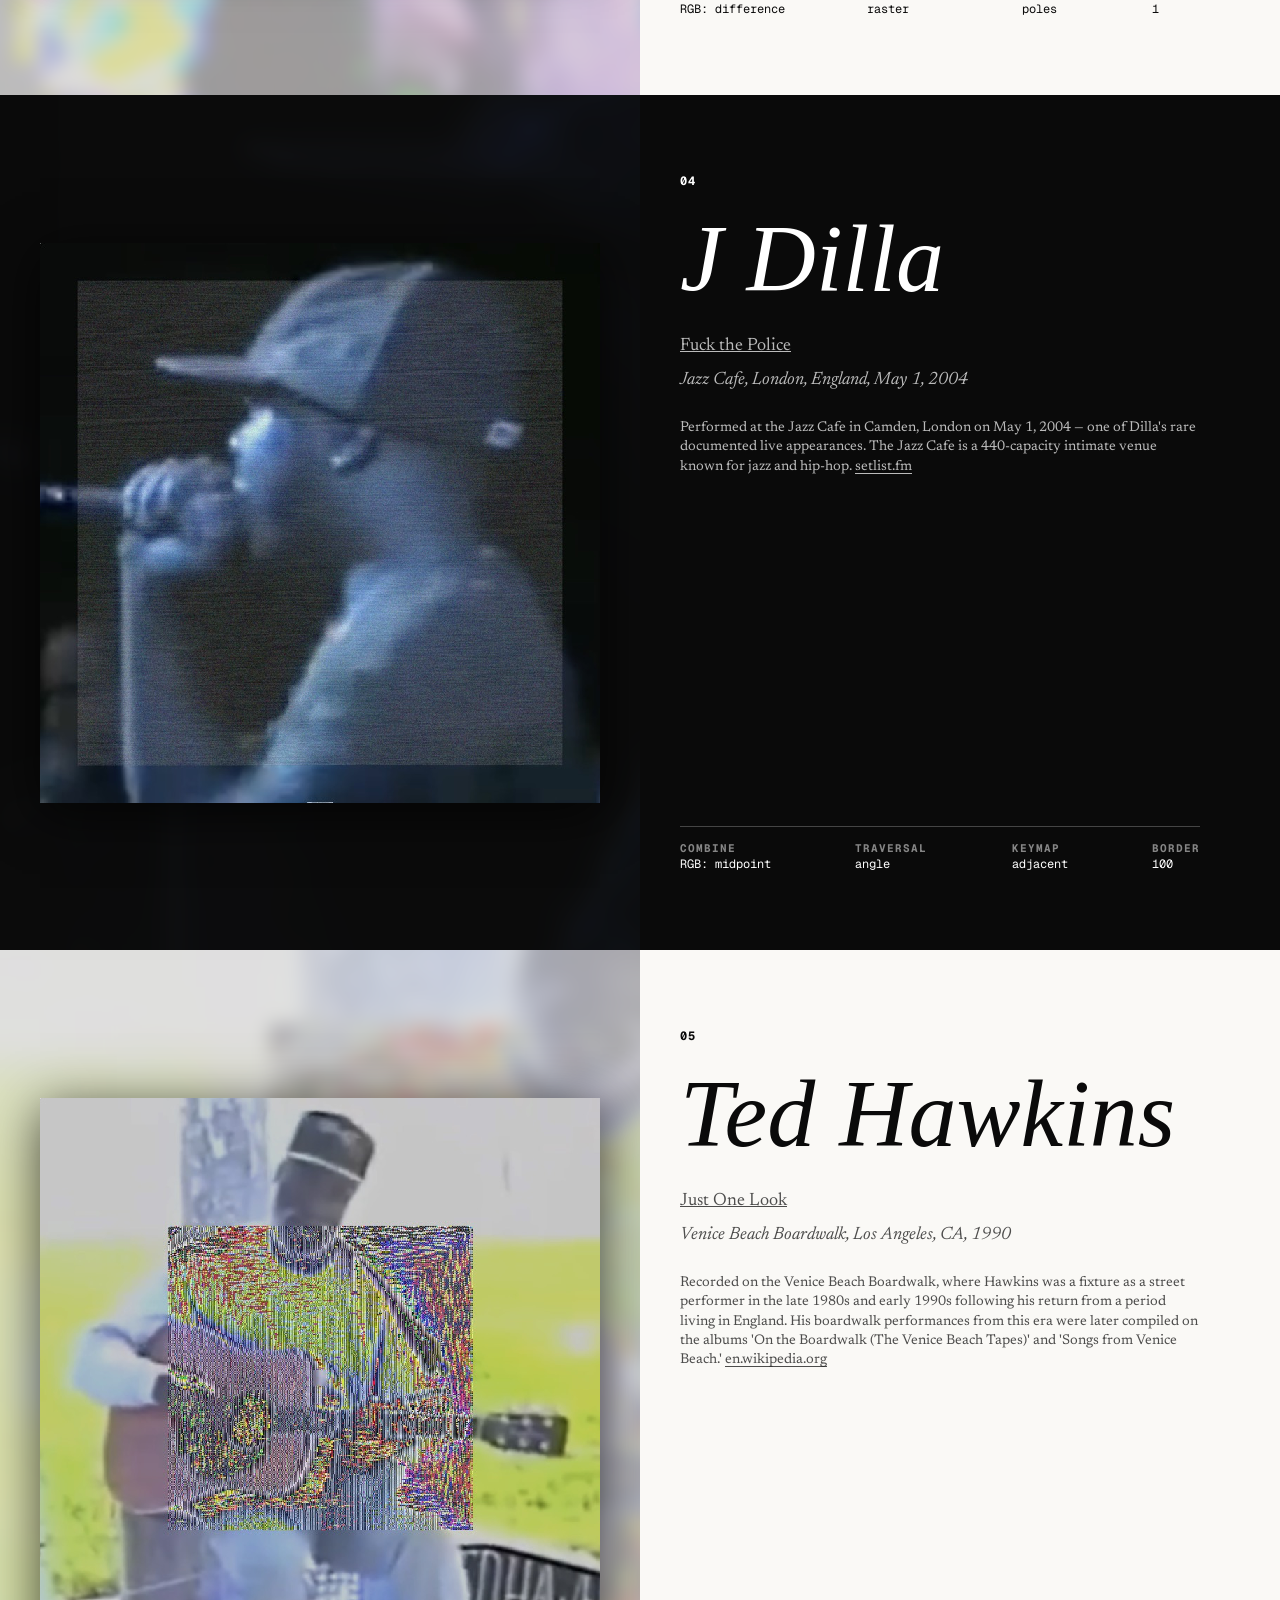
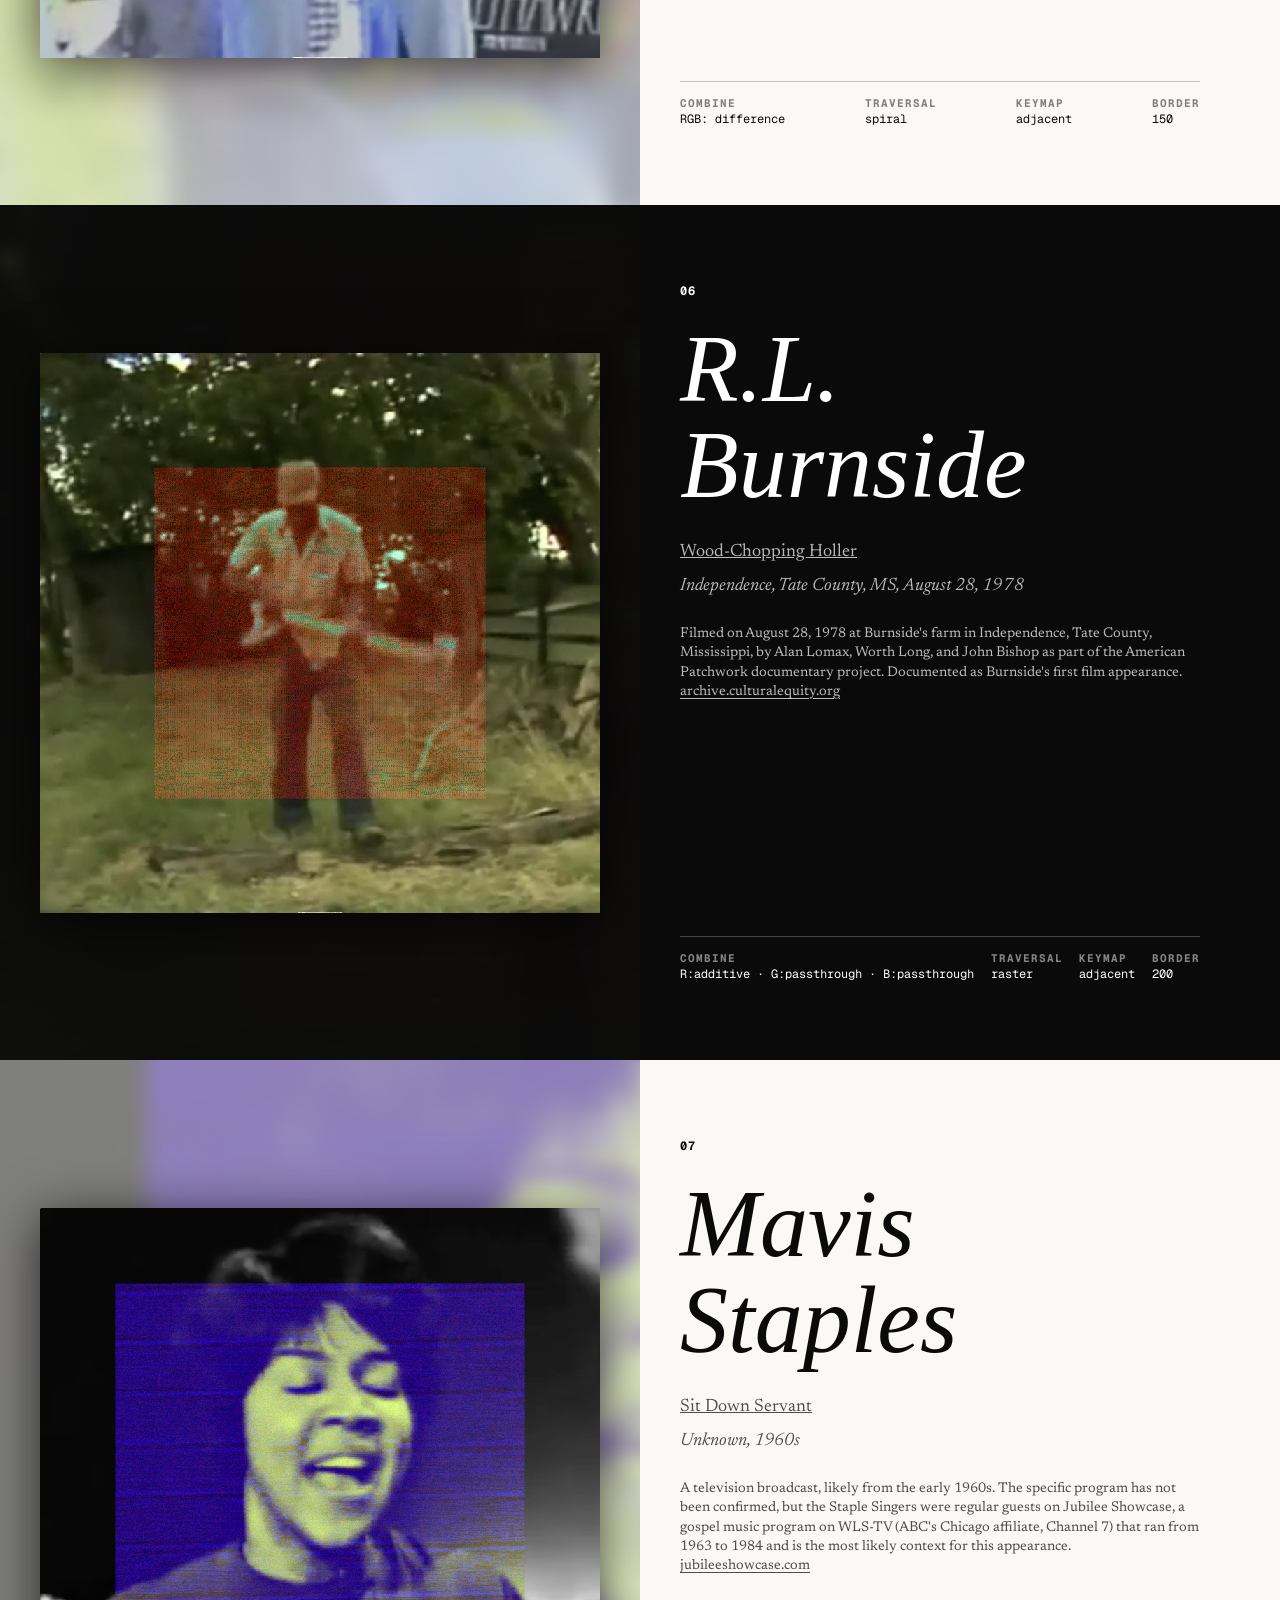
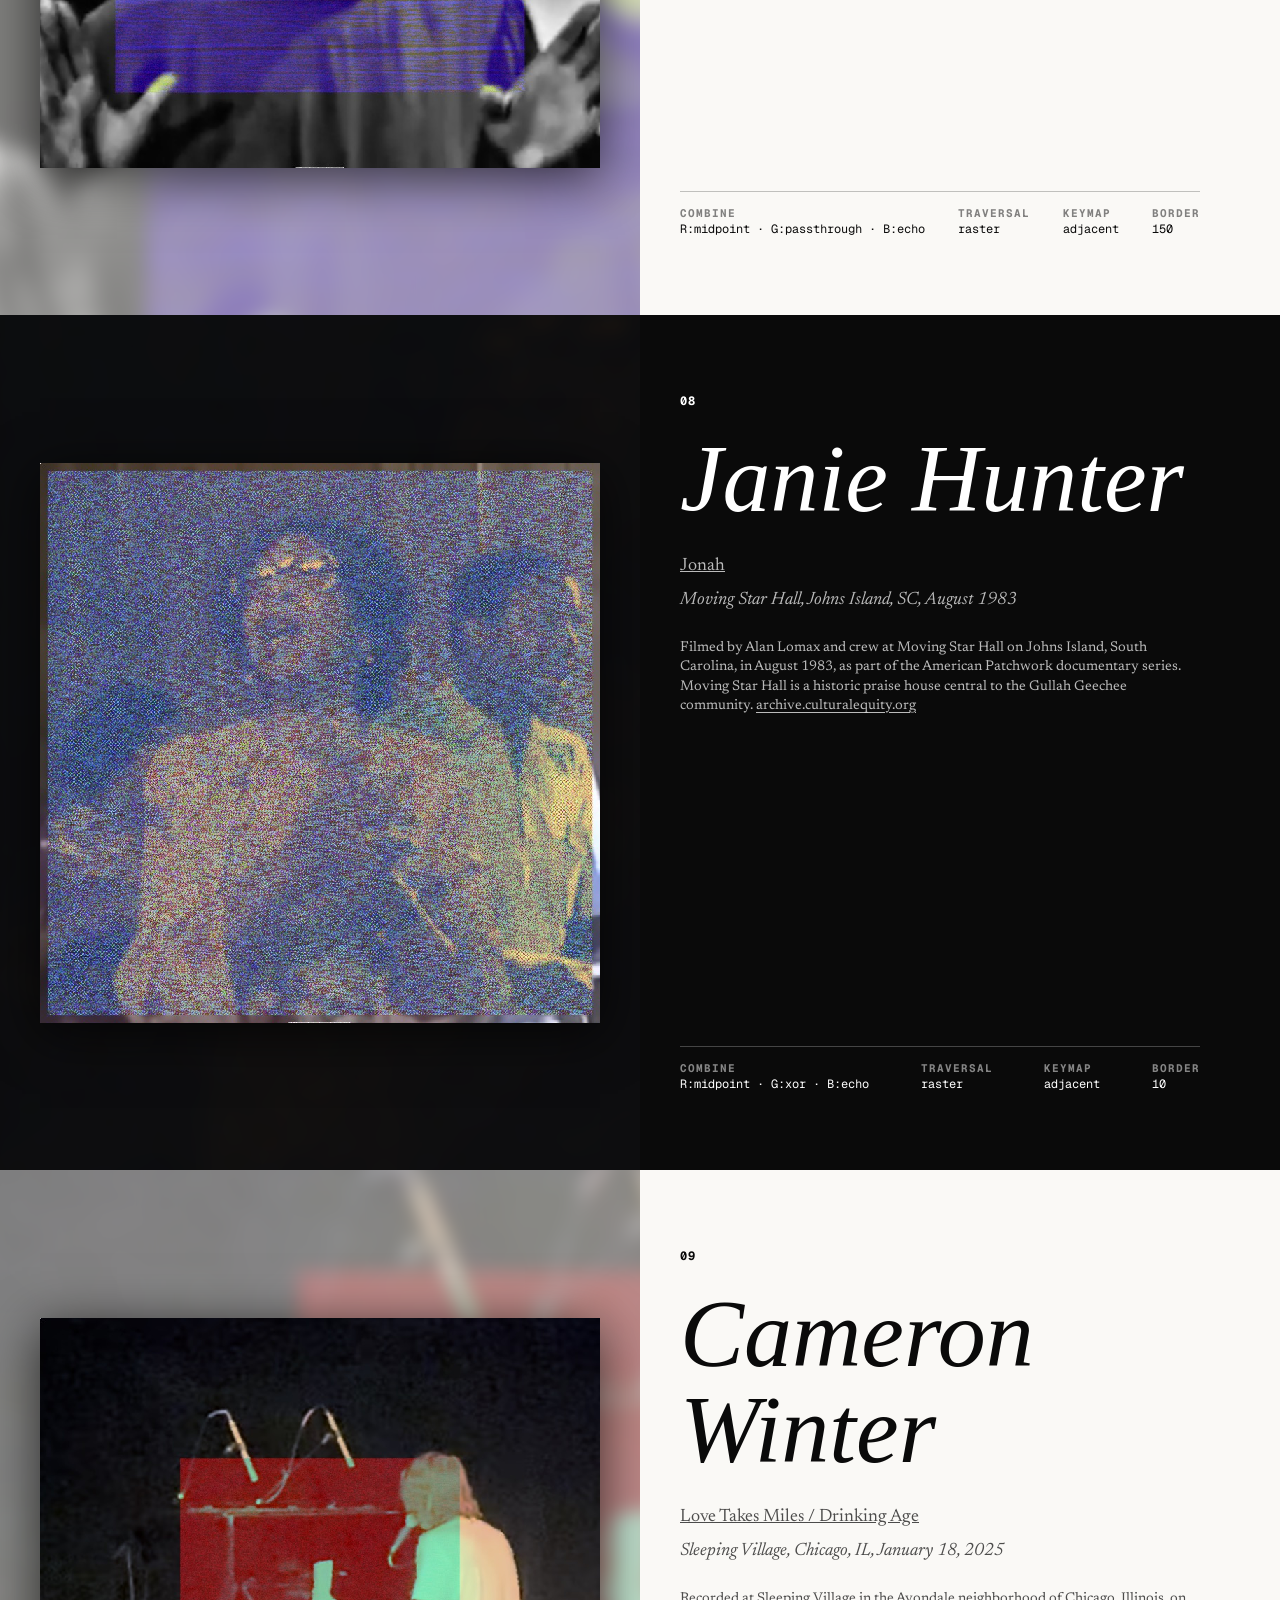
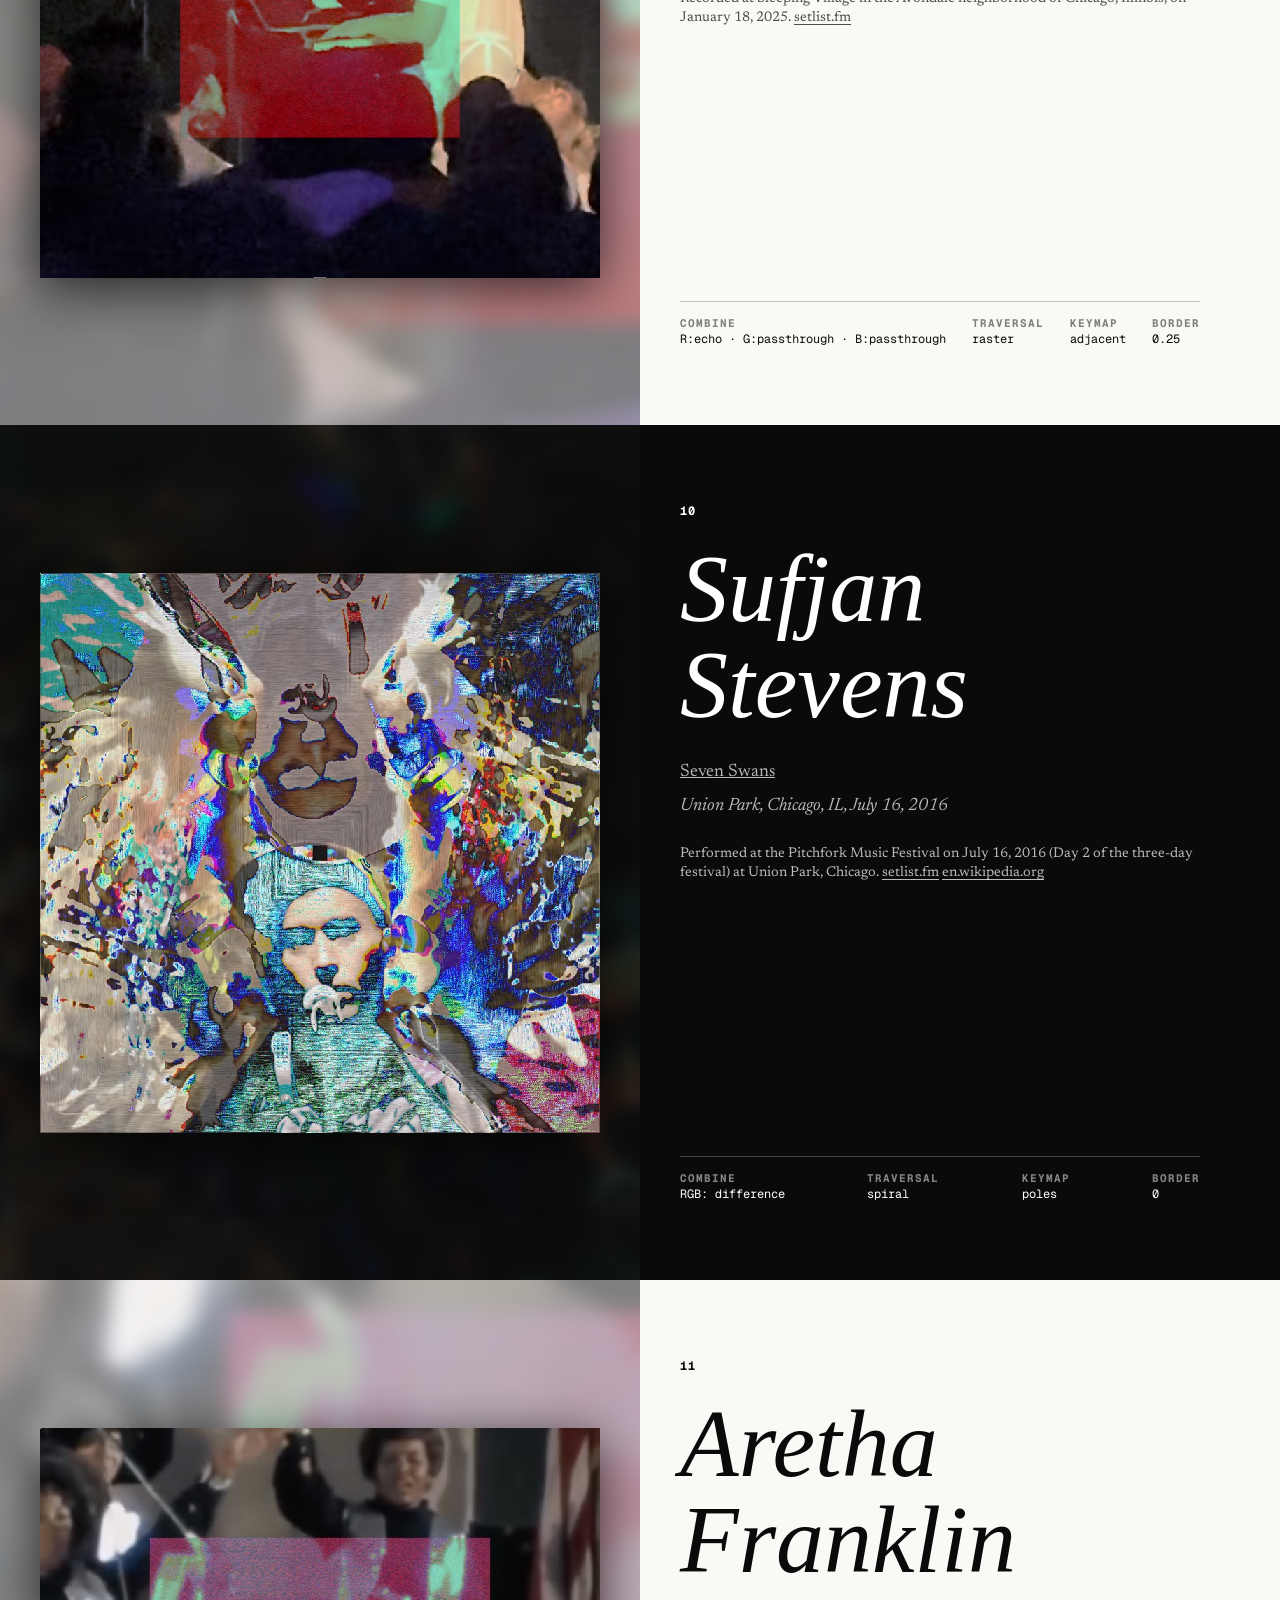
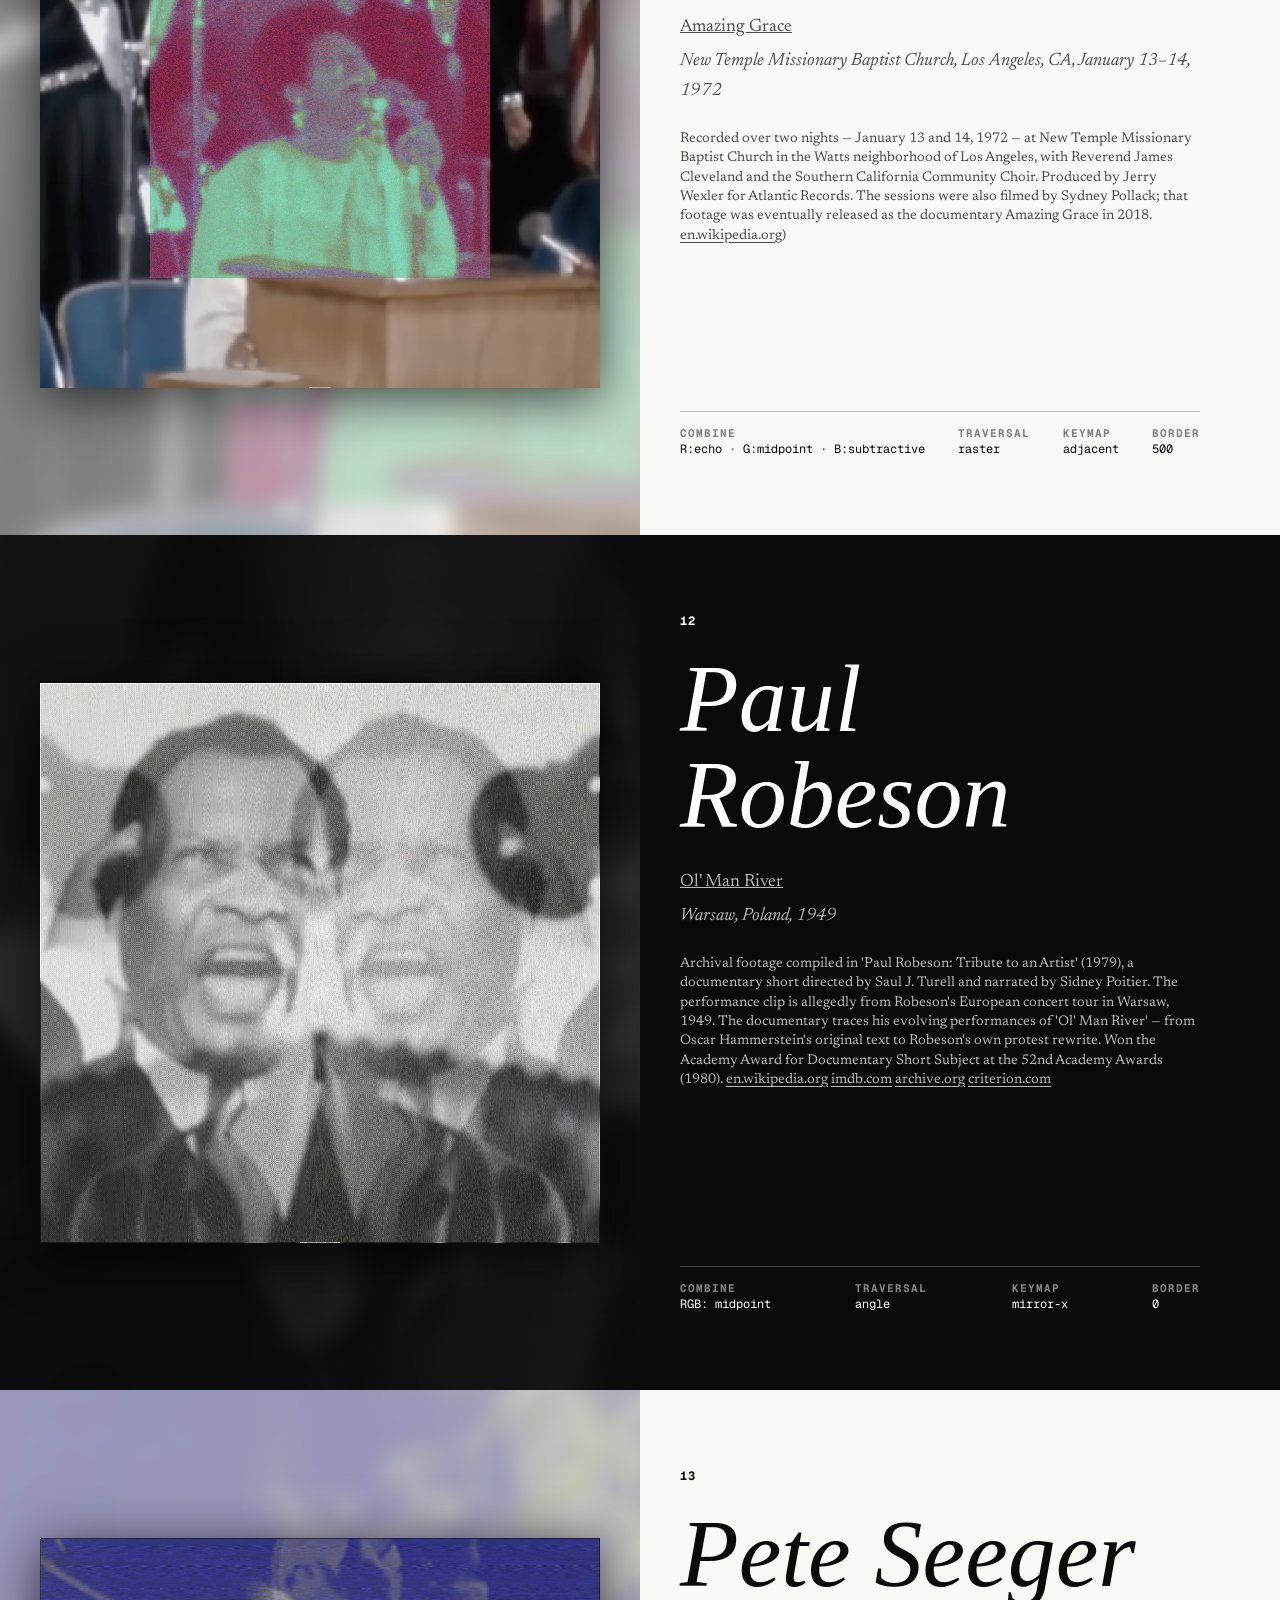
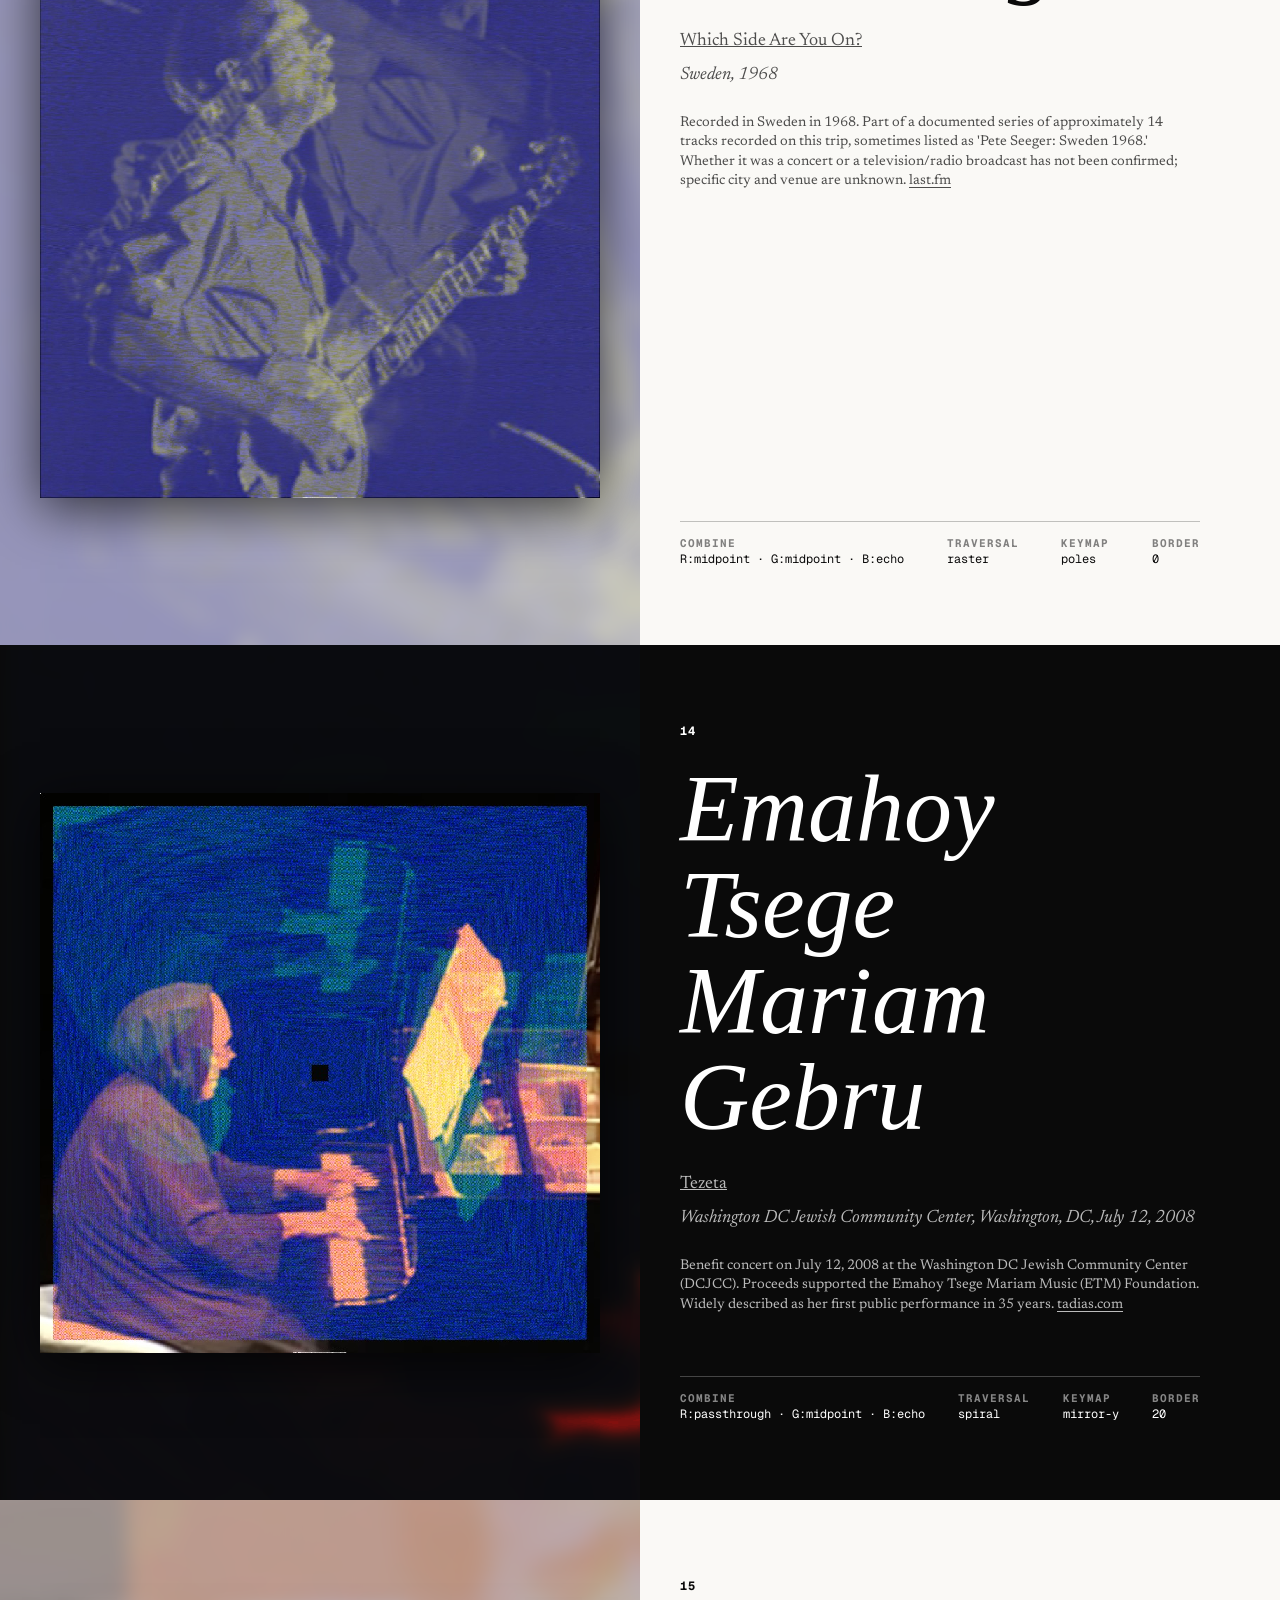
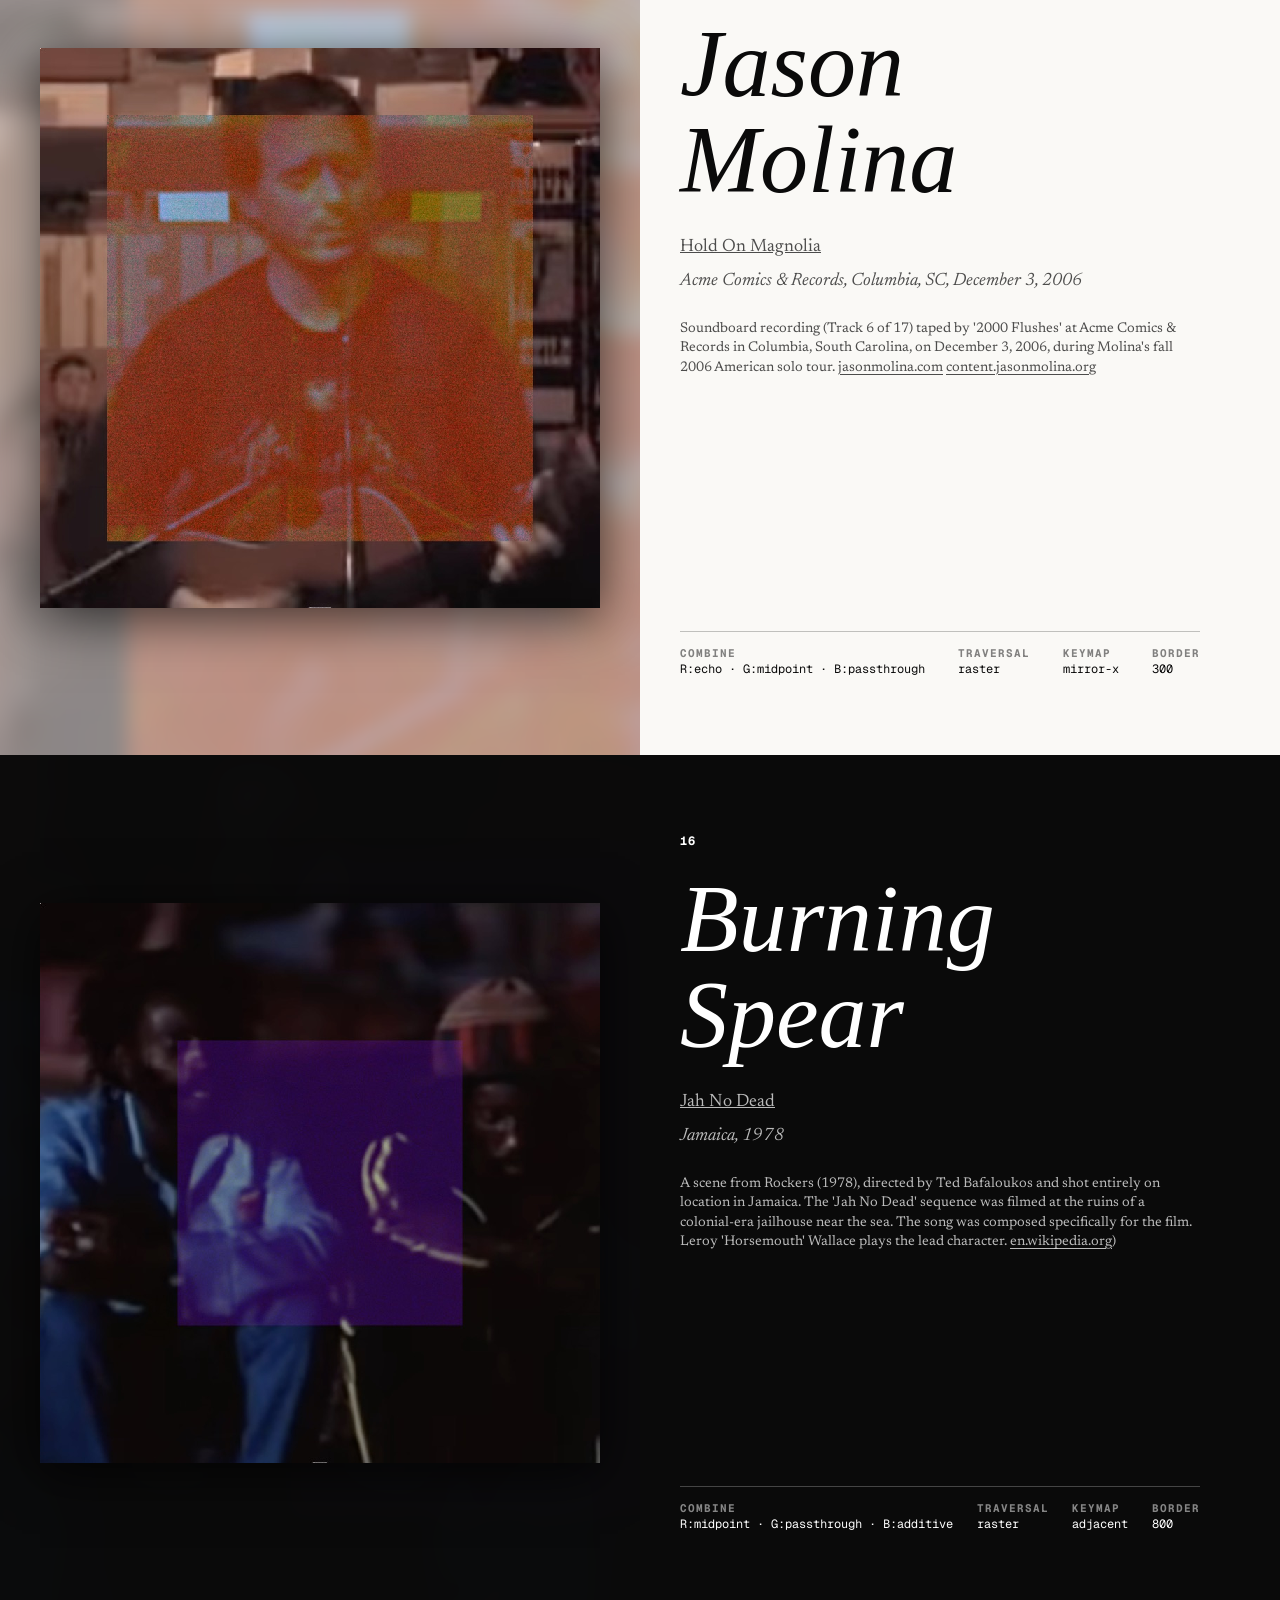
==== commit 261a01d4: "adding footer and mobile style fix" ====
--- a/public/index.html
+++ b/public/index.html
@@ -414,7 +414,6 @@
                   <p class="spotlight-song">
                     <a
                       href="https://www.youtube.com/watch?v=SzEDYoE7YQ4"
-                      target="_blank"
                       rel="noreferrer"
                       >I Wish I Knew How It Would Feel to Be Free</a
                     >
@@ -430,7 +429,6 @@
                   corner of Bleecker and Thompson Streets.
                   <a
                     href="https://en.wikipedia.org/wiki/Village_Gate"
-                    target="_blank"
                     rel="noreferrer"
                     >en.wikipedia.org</a
                   >
@@ -505,7 +503,6 @@
                   <p class="spotlight-song">
                     <a
                       href="https://www.youtube.com/watch?v=jYJGP0FBaT0"
-                      target="_blank"
                       rel="noreferrer"
                       >Maheyega Assouf Igan</a
                     >
@@ -521,7 +518,6 @@
                   helped introduce Moctar to international audiences.
                   <a
                     href="http://tropicalizer.blogspot.com/2013/10/guitarist-mdou-moctar-at-wedding-in.html"
-                    target="_blank"
                     rel="noreferrer"
                     >tropicalizer.blogspot.com</a
                   >
@@ -596,7 +592,6 @@
                   <p class="spotlight-song">
                     <a
                       href="https://www.youtube.com/watch?v=1MDlMdu2gjw"
-                      target="_blank"
                       rel="noreferrer"
                       >If It Be Your Will</a
                     >
@@ -614,13 +609,11 @@
                   Lian Lunson.
                   <a
                     href="https://en.wikipedia.org/wiki/Leonard_Cohen:_I%27m_Your_Man"
-                    target="_blank"
                     rel="noreferrer"
                     >en.wikipedia.org</a
                   >
                   <a
                     href="https://www.setlist.fm/setlist/various-artists/2005/concert-hall-sydney-opera-house-sydney-australia-7393d6e5.html"
-                    target="_blank"
                     rel="noreferrer"
                     >setlist.fm</a
                   >
@@ -695,7 +688,6 @@
                   <p class="spotlight-song">
                     <a
                       href="https://www.youtube.com/watch?v=_6GX7RoSXR8"
-                      target="_blank"
                       rel="noreferrer"
                       >Fuck the Police</a
                     >
@@ -711,7 +703,6 @@
                   hip-hop.
                   <a
                     href="https://www.setlist.fm/setlist/j-dilla/2004/jazz-cafe-london-england-53b573b5.html"
-                    target="_blank"
                     rel="noreferrer"
                     >setlist.fm</a
                   >
@@ -786,7 +777,6 @@
                   <p class="spotlight-song">
                     <a
                       href="https://www.youtube.com/watch?v=iy9JL_FKnW4"
-                      target="_blank"
                       rel="noreferrer"
                       >Just One Look</a
                     >
@@ -804,7 +794,6 @@
                   Tapes)&#39; and &#39;Songs from Venice Beach.&#39;
                   <a
                     href="https://en.wikipedia.org/wiki/Ted_Hawkins"
-                    target="_blank"
                     rel="noreferrer"
                     >en.wikipedia.org</a
                   >
@@ -879,7 +868,6 @@
                   <p class="spotlight-song">
                     <a
                       href="https://www.youtube.com/watch?v=2vy0dMXhlWI"
-                      target="_blank"
                       rel="noreferrer"
                       >Wood-Chopping Holler</a
                     >
@@ -896,7 +884,6 @@
                   appearance.
                   <a
                     href="https://archive.culturalequity.org/film-and-video/american-patchwork/rl-burnsides-wood-chopping-holler-1978"
-                    target="_blank"
                     rel="noreferrer"
                     >archive.culturalequity.org</a
                   >
@@ -971,7 +958,6 @@
                   <p class="spotlight-song">
                     <a
                       href="https://www.youtube.com/watch?v=YxgZuE14he8"
-                      target="_blank"
                       rel="noreferrer"
                       >Sit Down Servant</a
                     >
@@ -987,7 +973,6 @@
                   for this appearance.
                   <a
                     href="https://www.jubileeshowcase.com/featured_gospel_artists.html"
-                    target="_blank"
                     rel="noreferrer"
                     >jubileeshowcase.com</a
                   >
@@ -1062,7 +1047,6 @@
                   <p class="spotlight-song">
                     <a
                       href="https://www.youtube.com/watch?v=3yG2z6GC4Ww"
-                      target="_blank"
                       rel="noreferrer"
                       >Jonah</a
                     >
@@ -1078,7 +1062,6 @@
                   historic praise house central to the Gullah Geechee community.
                   <a
                     href="https://archive.culturalequity.org/film-and-video/american-patchwork/janie-hunter-and-moving-star-hall-singers-jonah-1983"
-                    target="_blank"
                     rel="noreferrer"
                     >archive.culturalequity.org</a
                   >
@@ -1153,7 +1136,6 @@
                   <p class="spotlight-song">
                     <a
                       href="https://www.youtube.com/watch?v=rU4BRPRlNn0"
-                      target="_blank"
                       rel="noreferrer"
                       >Love Takes Miles / Drinking Age</a
                     >
@@ -1167,7 +1149,6 @@
                   Chicago, Illinois, on January 18, 2025.
                   <a
                     href="https://www.setlist.fm/setlist/cameron-winter/2025/sleeping-village-chicago-il-5b5f6728.html"
-                    target="_blank"
                     rel="noreferrer"
                     >setlist.fm</a
                   >
@@ -1242,7 +1223,6 @@
                   <p class="spotlight-song">
                     <a
                       href="https://www.youtube.com/watch?v=nP6AIXTSqsM"
-                      target="_blank"
                       rel="noreferrer"
                       >Seven Swans</a
                     >
@@ -1256,13 +1236,11 @@
                   (Day 2 of the three-day festival) at Union Park, Chicago.
                   <a
                     href="https://www.setlist.fm/setlist/sufjan-stevens/2016/union-park-chicago-il-73ff36c5.html"
-                    target="_blank"
                     rel="noreferrer"
                     >setlist.fm</a
                   >
                   <a
                     href="https://en.wikipedia.org/wiki/Pitchfork_Music_Festival_2016"
-                    target="_blank"
                     rel="noreferrer"
                     >en.wikipedia.org</a
                   >
@@ -1337,7 +1315,6 @@
                   <p class="spotlight-song">
                     <a
                       href="https://www.youtube.com/watch?v=CBKwV6oNYvw"
-                      target="_blank"
                       rel="noreferrer"
                       >Amazing Grace</a
                     >
@@ -1357,7 +1334,6 @@
                   documentary Amazing Grace in 2018.
                   <a
                     href="https://en.wikipedia.org/wiki/Amazing_Grace_(Aretha_Franklin_album"
-                    target="_blank"
                     rel="noreferrer"
                     >en.wikipedia.org</a
                   >)
@@ -1432,7 +1408,6 @@
                   <p class="spotlight-song">
                     <a
                       href="https://www.youtube.com/watch?v=iEQEeNhtosg"
-                      target="_blank"
                       rel="noreferrer"
                       >Ol&#39; Man River</a
                     >
@@ -1451,25 +1426,21 @@
                   Academy Awards (1980).
                   <a
                     href="https://en.wikipedia.org/wiki/Paul_Robeson:_Tribute_to_an_Artist"
-                    target="_blank"
                     rel="noreferrer"
                     >en.wikipedia.org</a
                   >
                   <a
                     href="https://www.imdb.com/title/tt0079704/"
-                    target="_blank"
                     rel="noreferrer"
                     >imdb.com</a
                   >
                   <a
                     href="https://archive.org/details/paul-robeson-tribute-to-an-artist"
-                    target="_blank"
                     rel="noreferrer"
                     >archive.org</a
                   >
                   <a
                     href="https://www.criterion.com/films/808-paul-robeson-tribute-to-an-artist"
-                    target="_blank"
                     rel="noreferrer"
                     >criterion.com</a
                   >
@@ -1544,7 +1515,6 @@
                   <p class="spotlight-song">
                     <a
                       href="https://www.youtube.com/watch?v=mbyaliQP-x0"
-                      target="_blank"
                       rel="noreferrer"
                       >Which Side Are You On?</a
                     >
@@ -1559,7 +1529,6 @@
                   confirmed; specific city and venue are unknown.
                   <a
                     href="https://www.last.fm/music/Pete+Seeger/Sweden+1968"
-                    target="_blank"
                     rel="noreferrer"
                     >last.fm</a
                   >
@@ -1634,7 +1603,6 @@
                   <p class="spotlight-song">
                     <a
                       href="https://www.youtube.com/watch?v=SNW5T-t40sU"
-                      target="_blank"
                       rel="noreferrer"
                       >Tezeta</a
                     >
@@ -1651,7 +1619,6 @@
                   public performance in 35 years.
                   <a
                     href="http://www.tadias.com/07/08/2008/historic-concert-by-ethiopian-nun-pianist-composer-in-dc/"
-                    target="_blank"
                     rel="noreferrer"
                     >tadias.com</a
                   >
@@ -1726,7 +1693,6 @@
                   <p class="spotlight-song">
                     <a
                       href="https://www.youtube.com/watch?v=YQtjwVTJUgw"
-                      target="_blank"
                       rel="noreferrer"
                       >Hold On Magnolia</a
                     >
@@ -1742,13 +1708,11 @@
                   American solo tour.
                   <a
                     href="https://jasonmolina.com/tour-archive/2006"
-                    target="_blank"
                     rel="noreferrer"
                     >jasonmolina.com</a
                   >
                   <a
                     href="https://content.jasonmolina.org/post/22261565741/live-from-south-carolina-jason-molina"
-                    target="_blank"
                     rel="noreferrer"
                     >content.jasonmolina.org</a
                   >
@@ -1823,7 +1787,6 @@
                   <p class="spotlight-song">
                     <a
                       href="https://www.youtube.com/watch?v=sGQlDLBRKAU"
-                      target="_blank"
                       rel="noreferrer"
                       >Jah No Dead</a
                     >
@@ -1839,7 +1802,6 @@
                   character.
                   <a
                     href="https://en.wikipedia.org/wiki/Rockers_(1978_film"
-                    target="_blank"
                     rel="noreferrer"
                     >en.wikipedia.org</a
                   >)
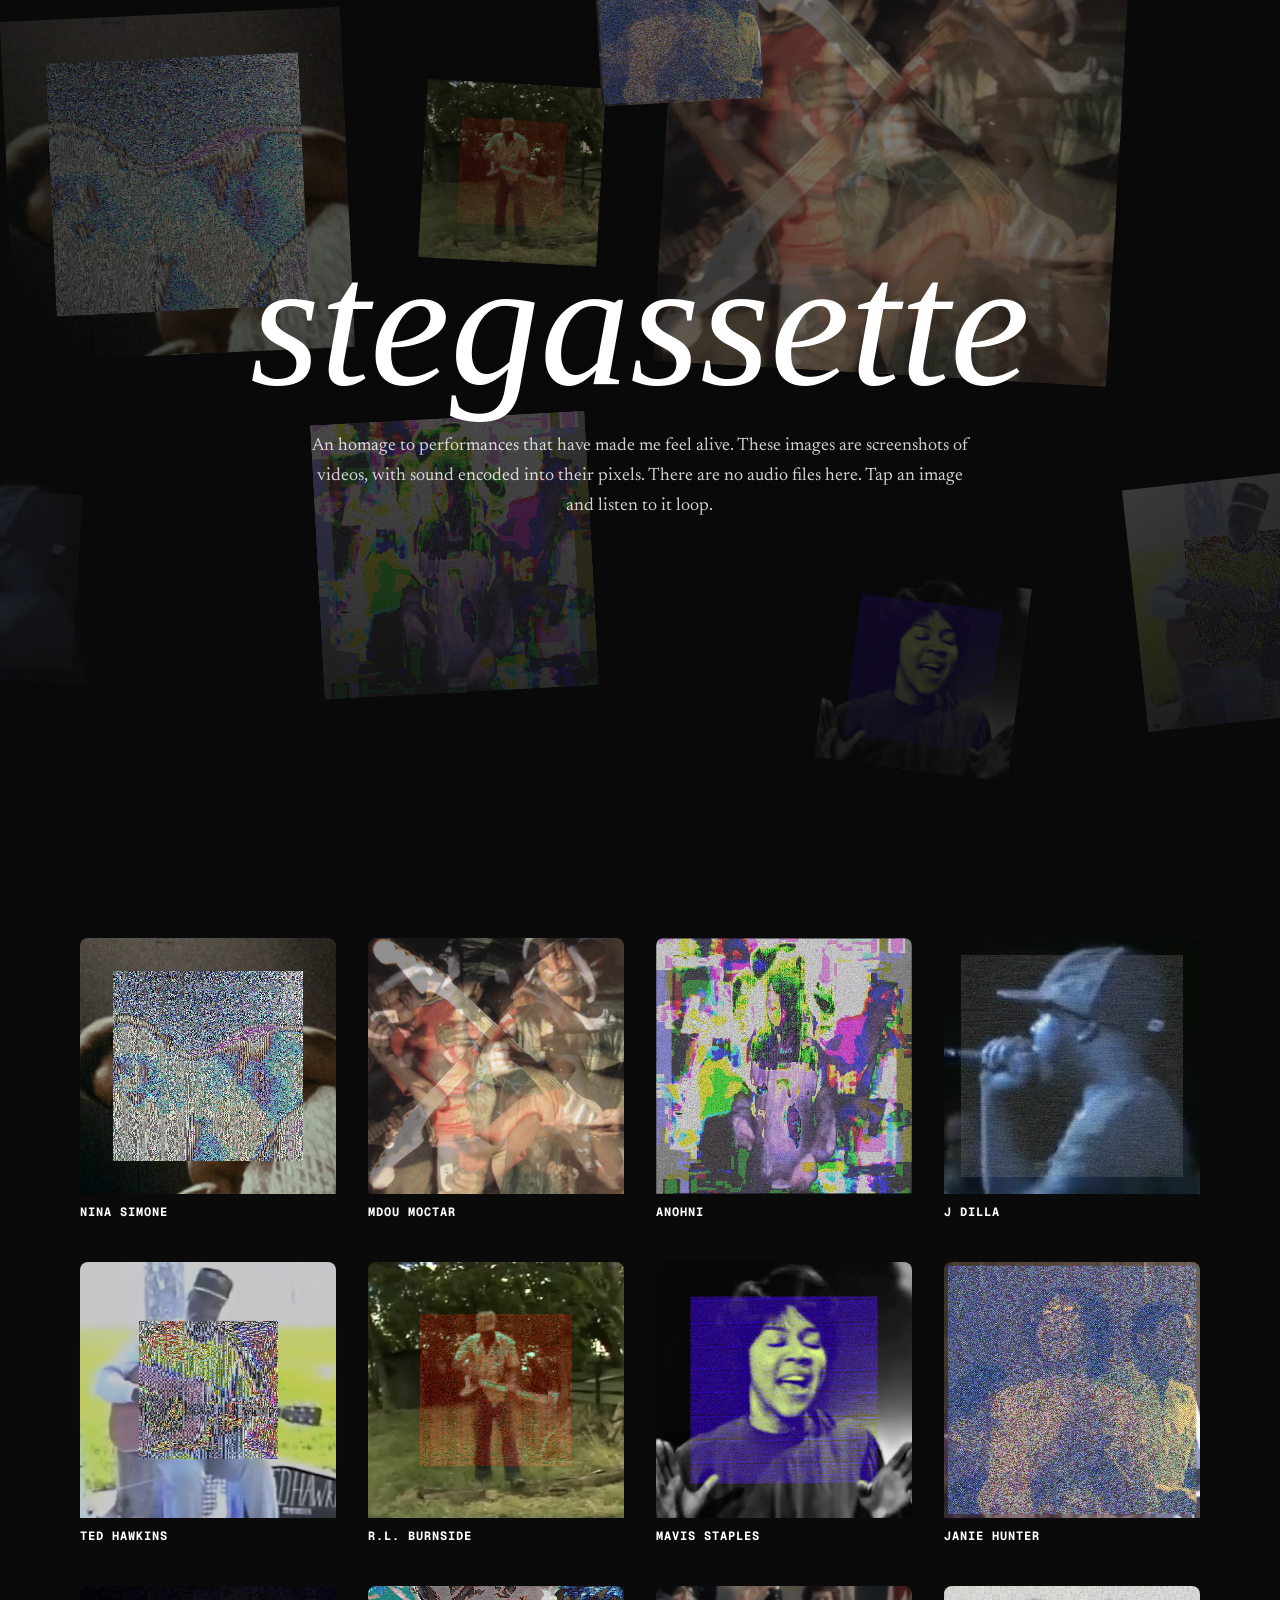
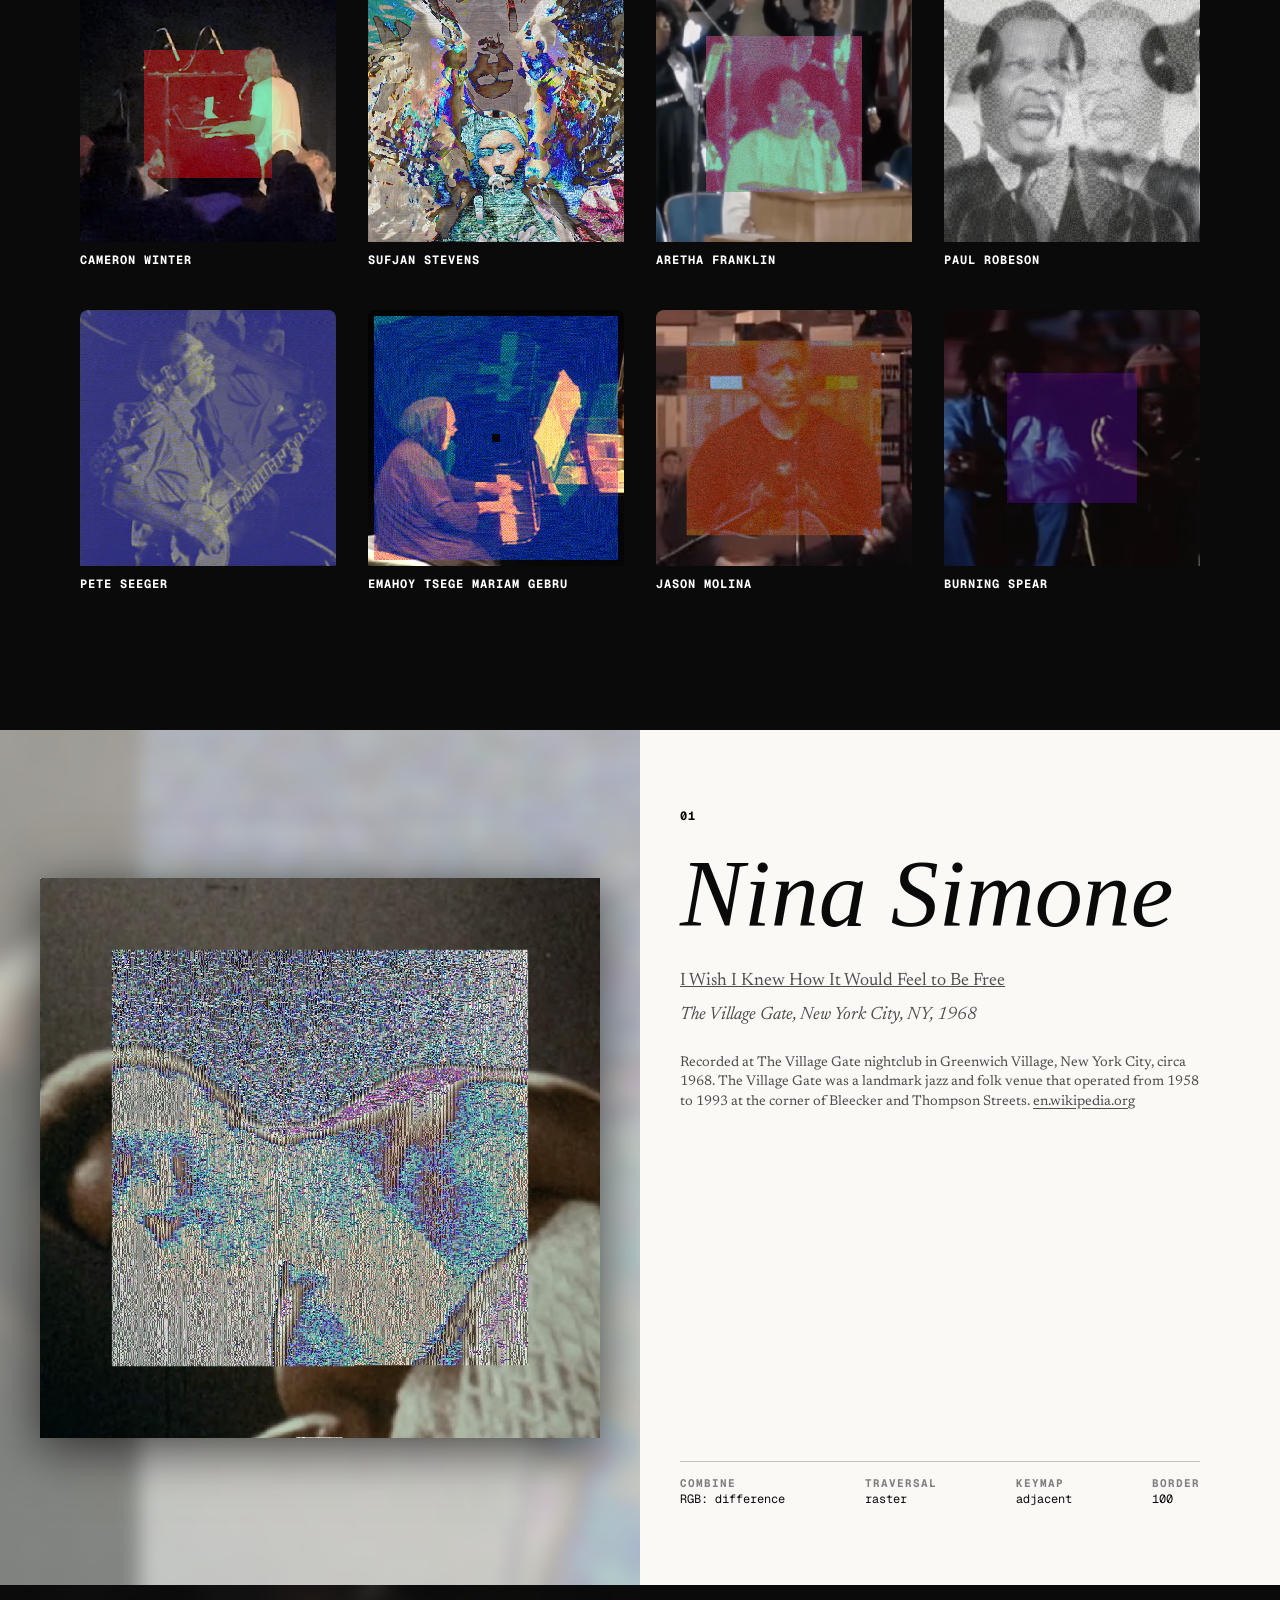
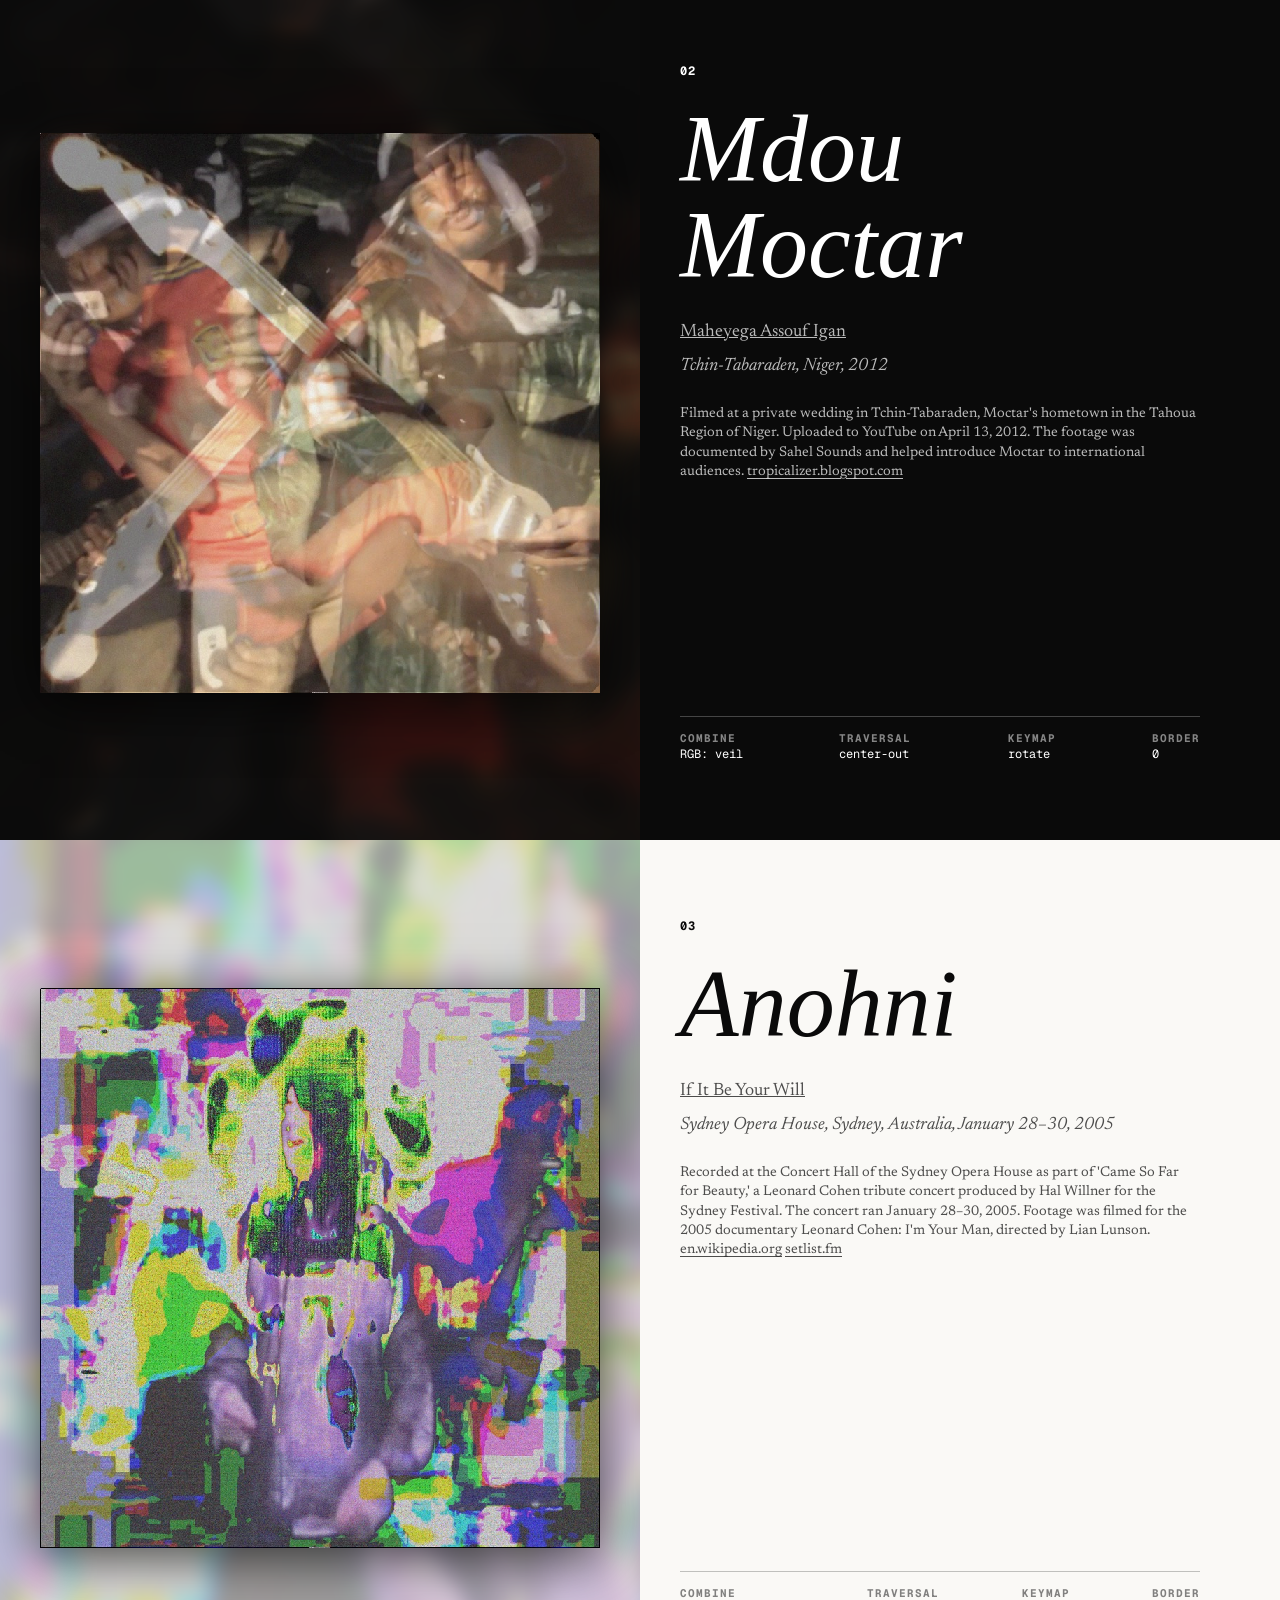
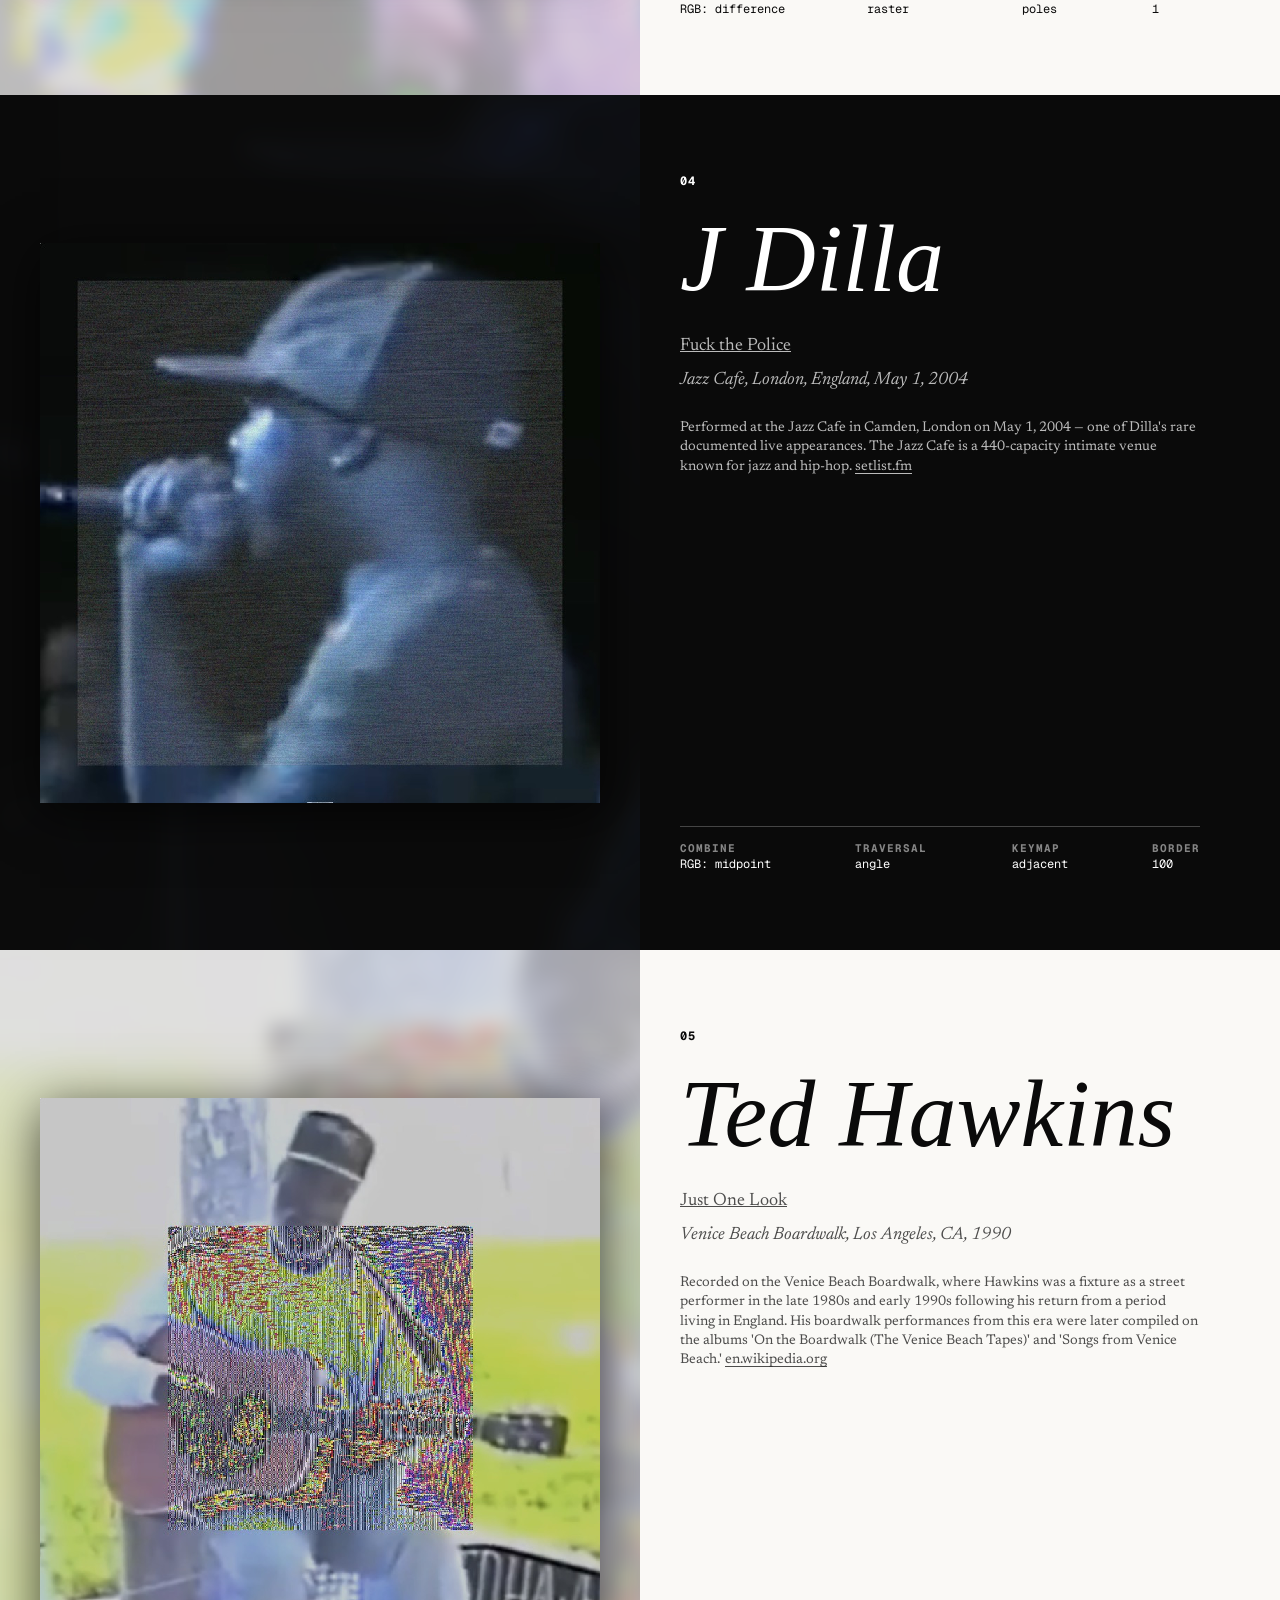
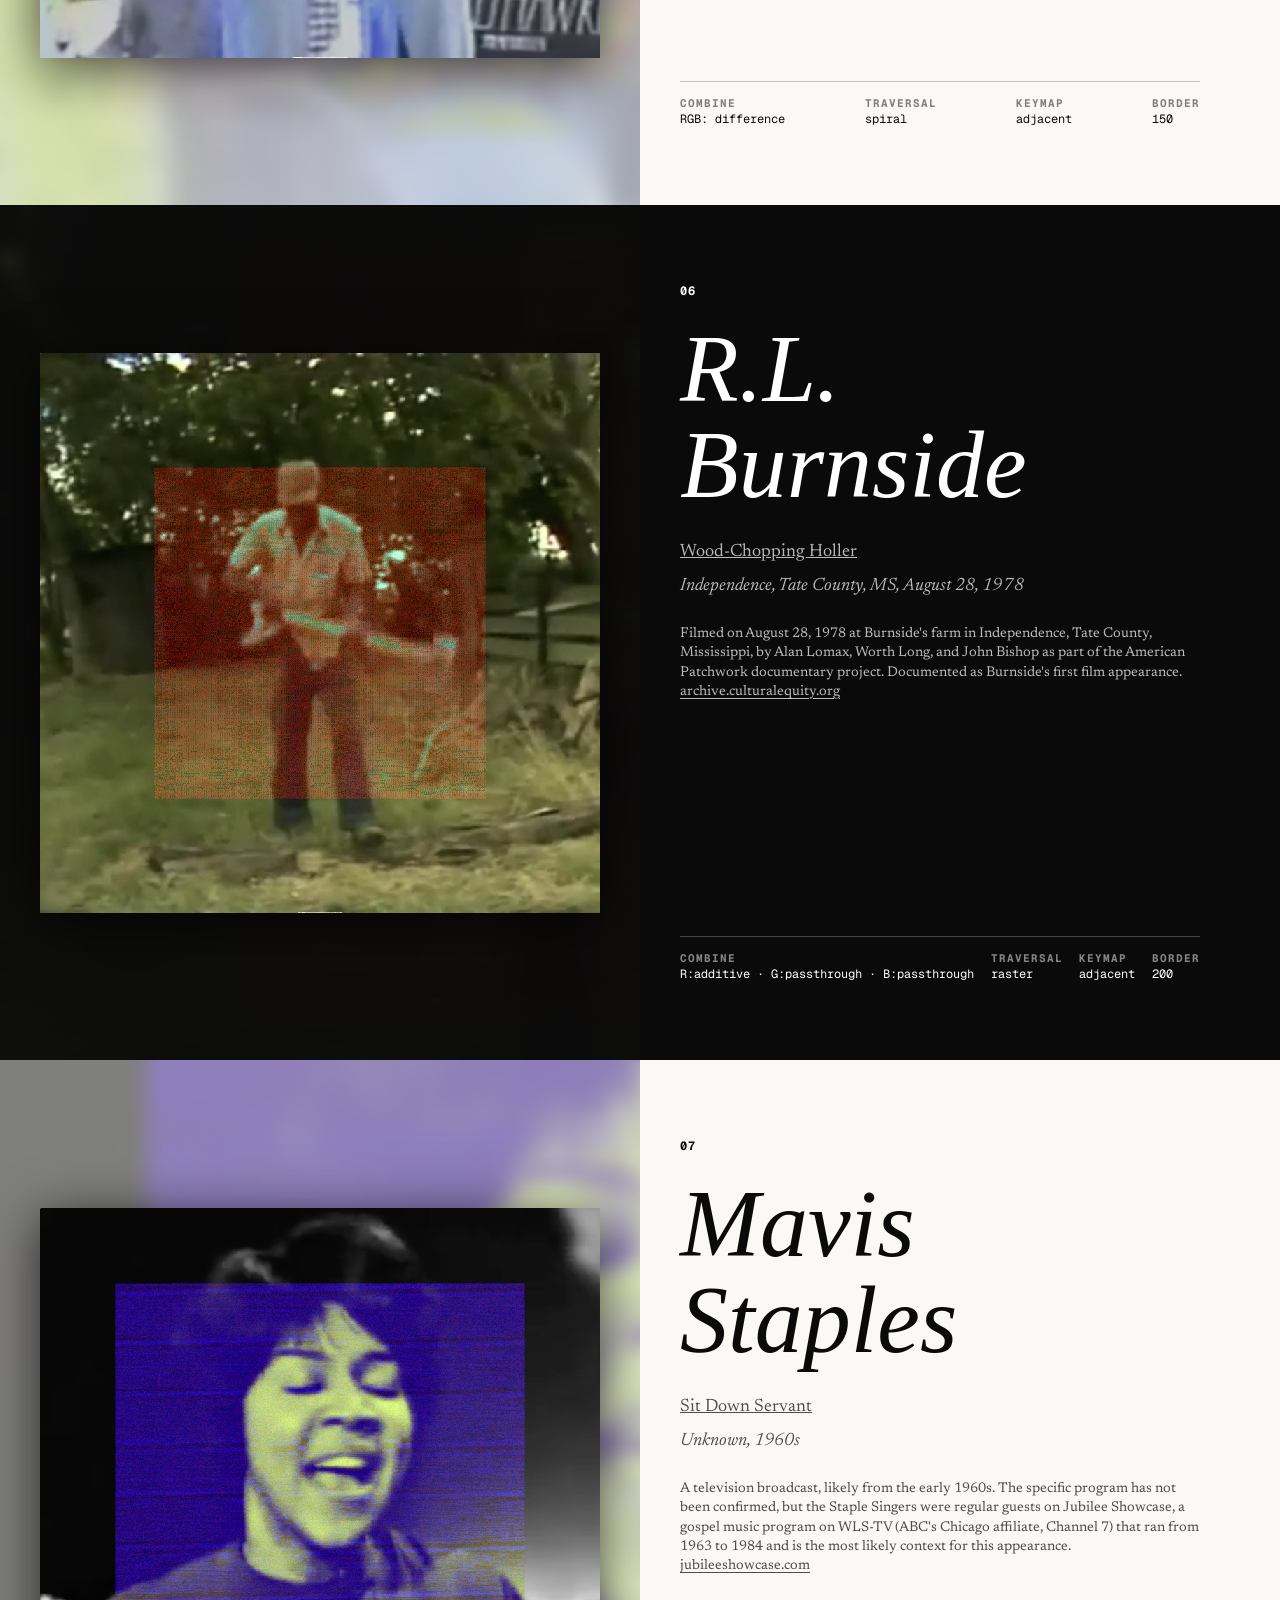
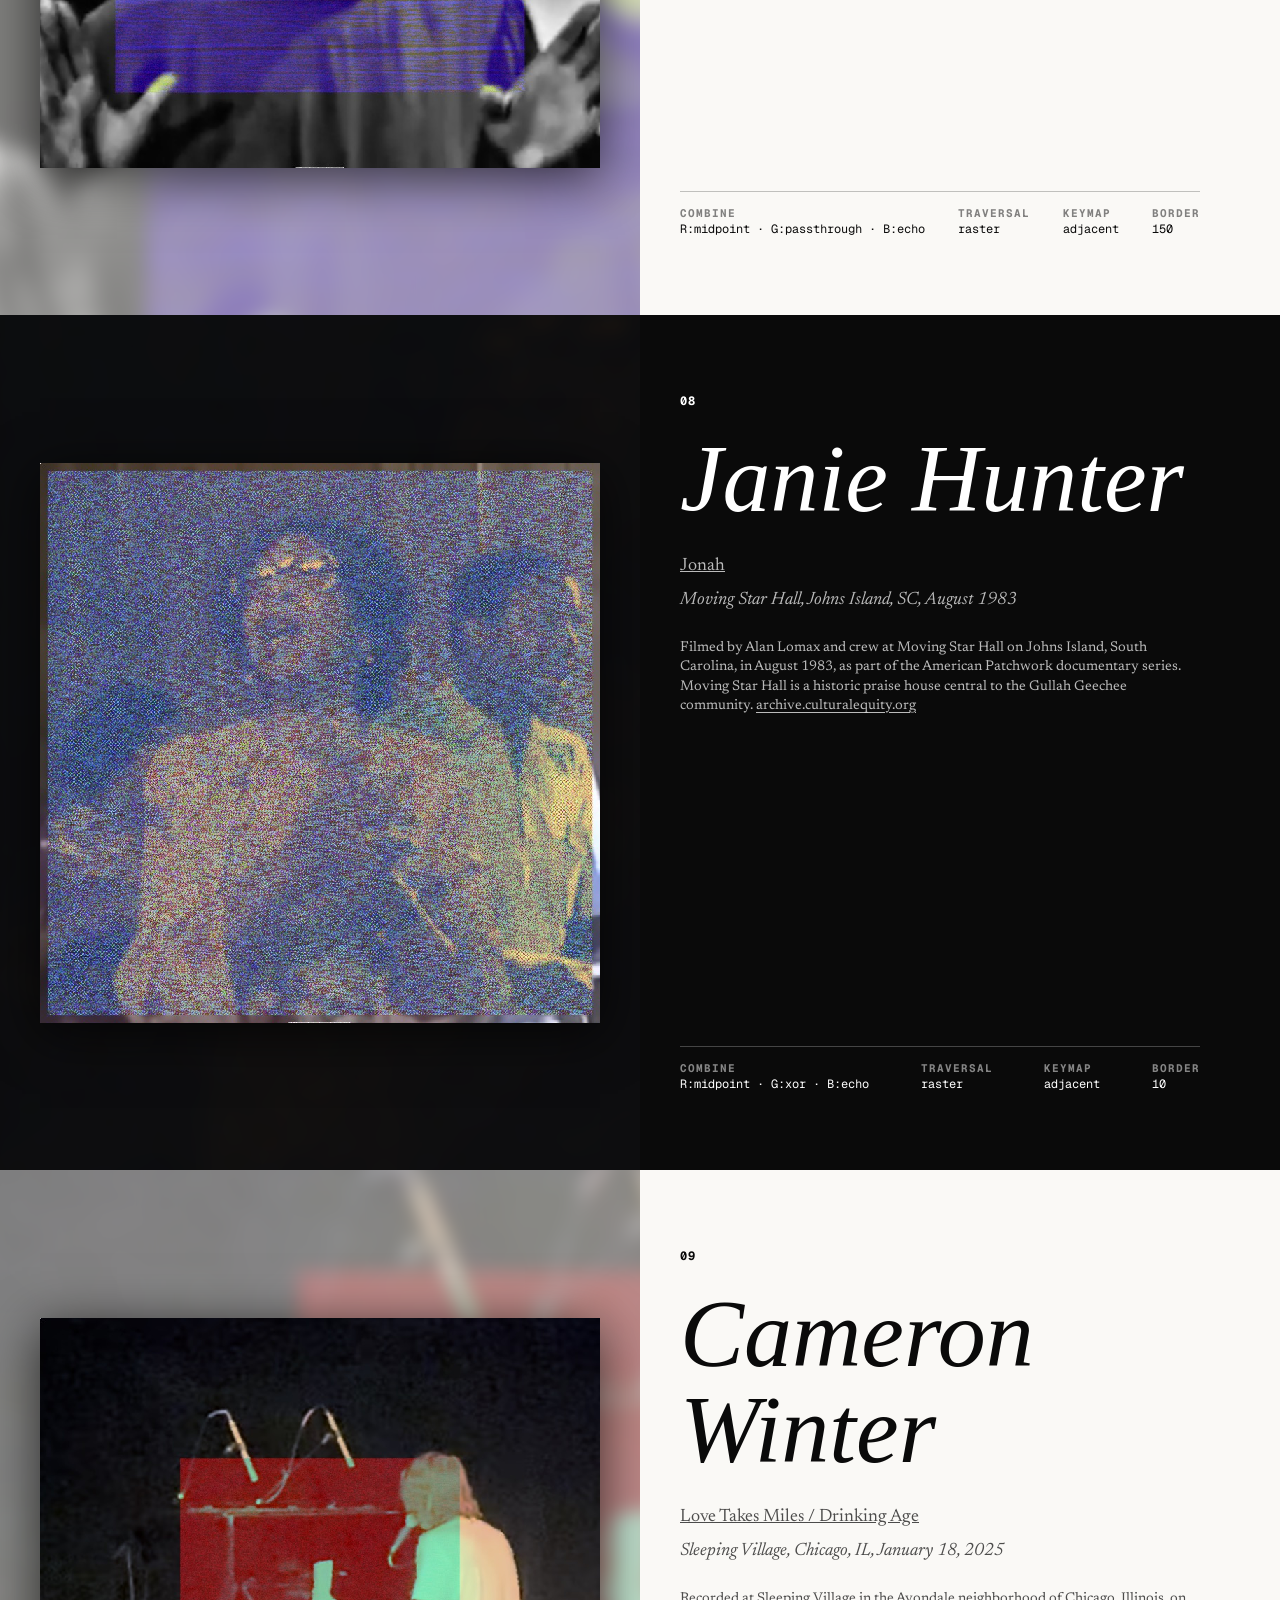
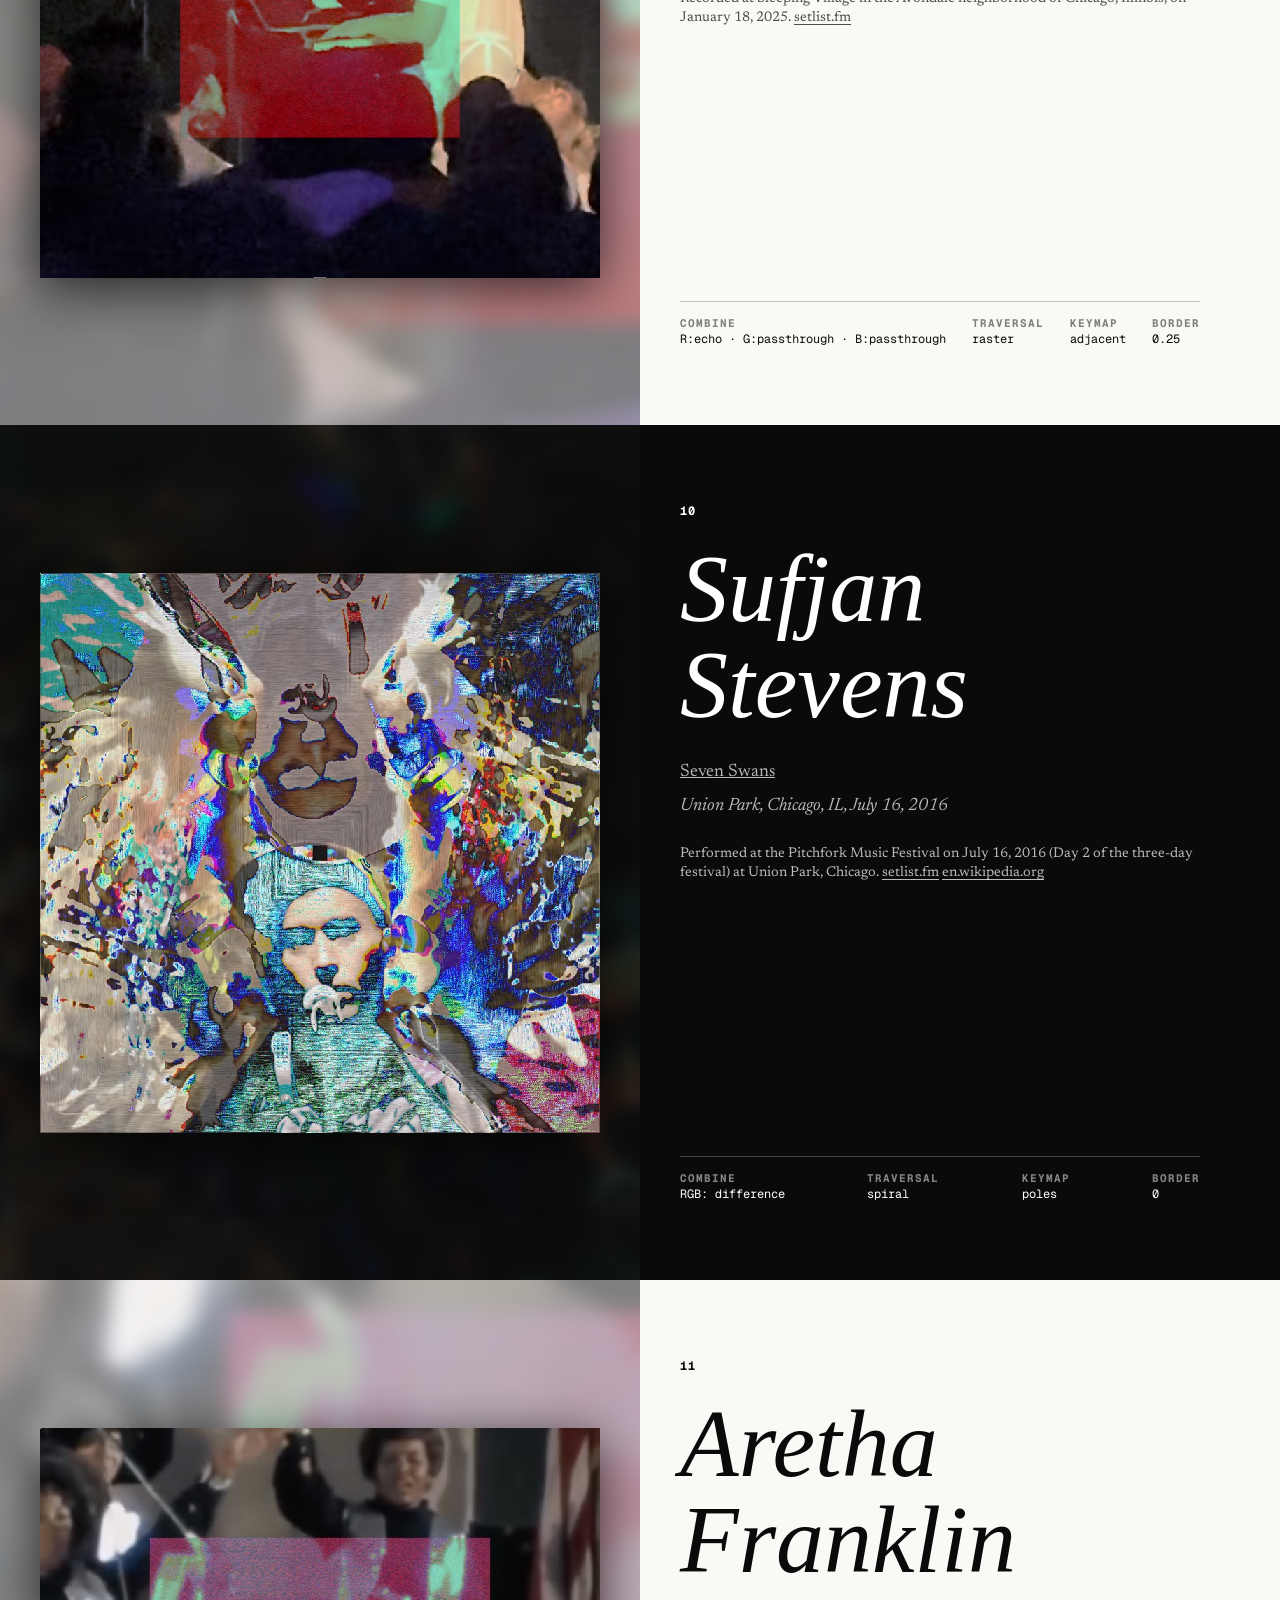
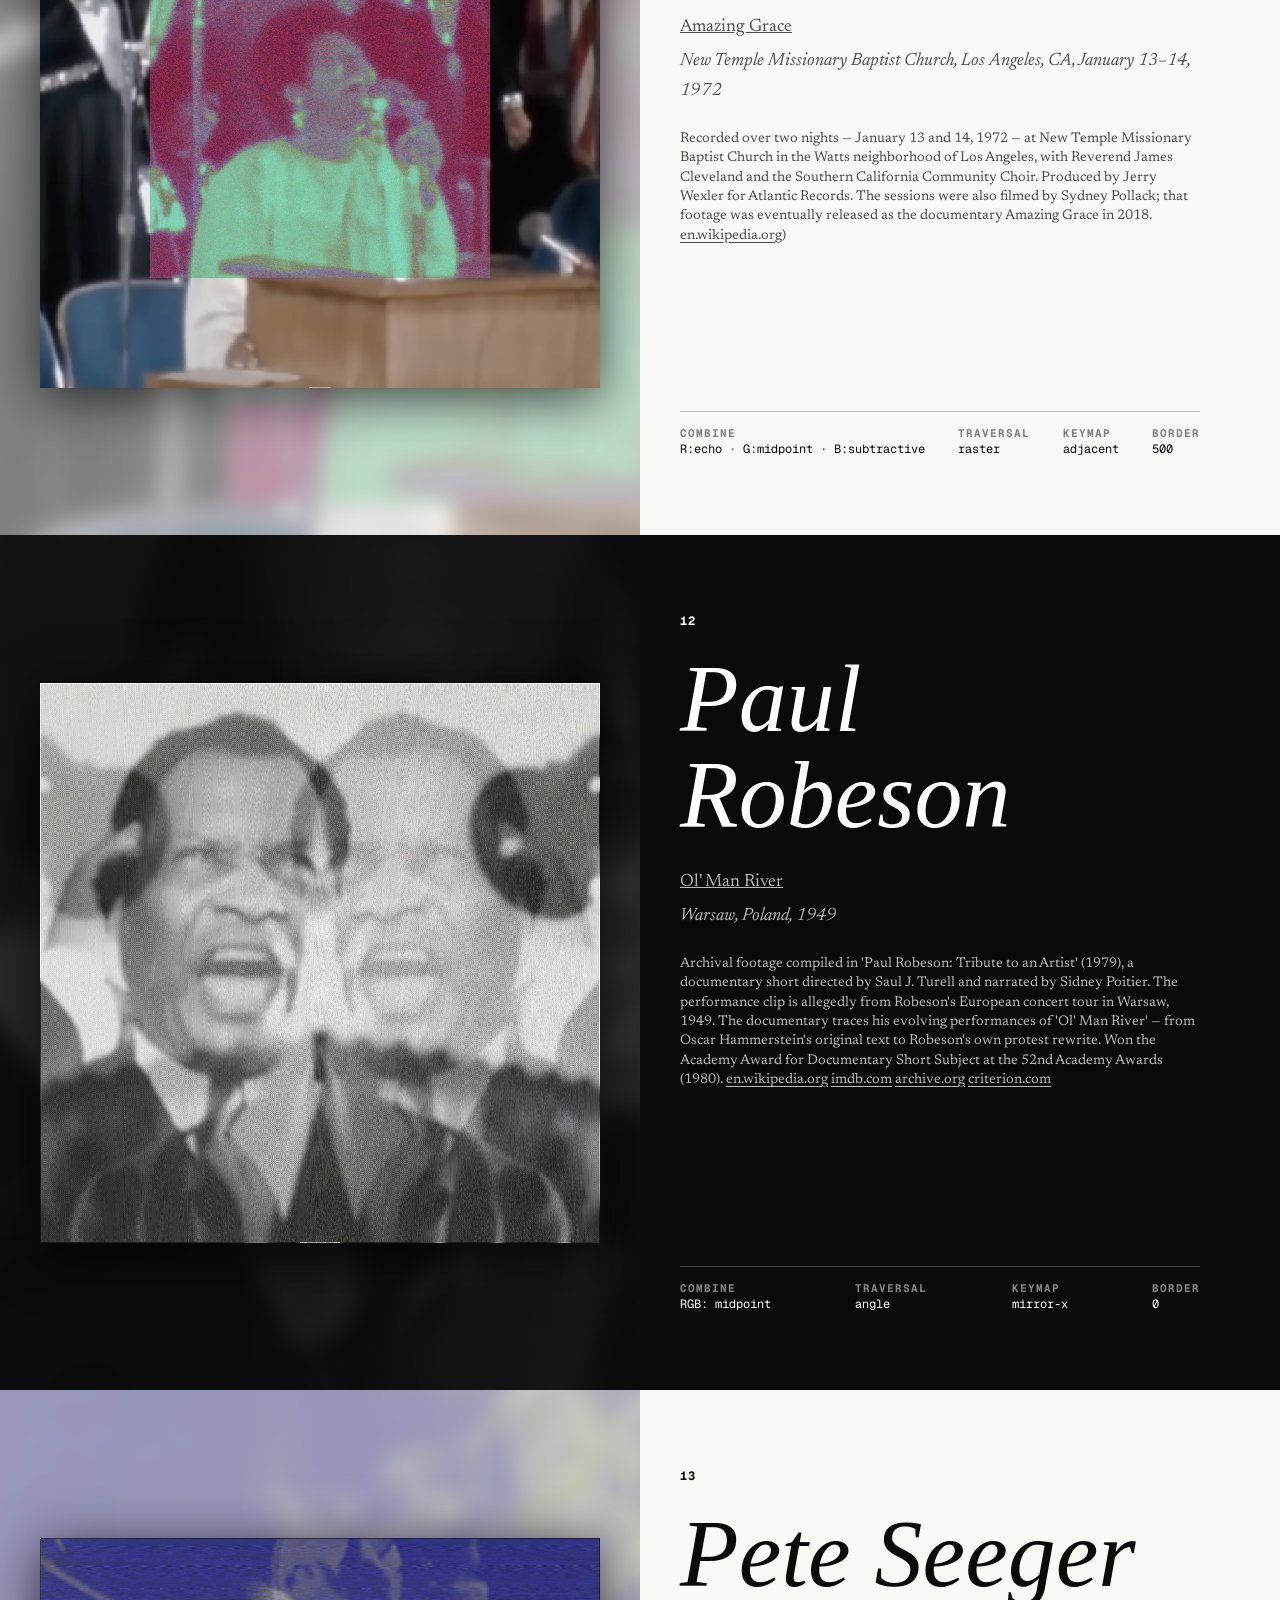
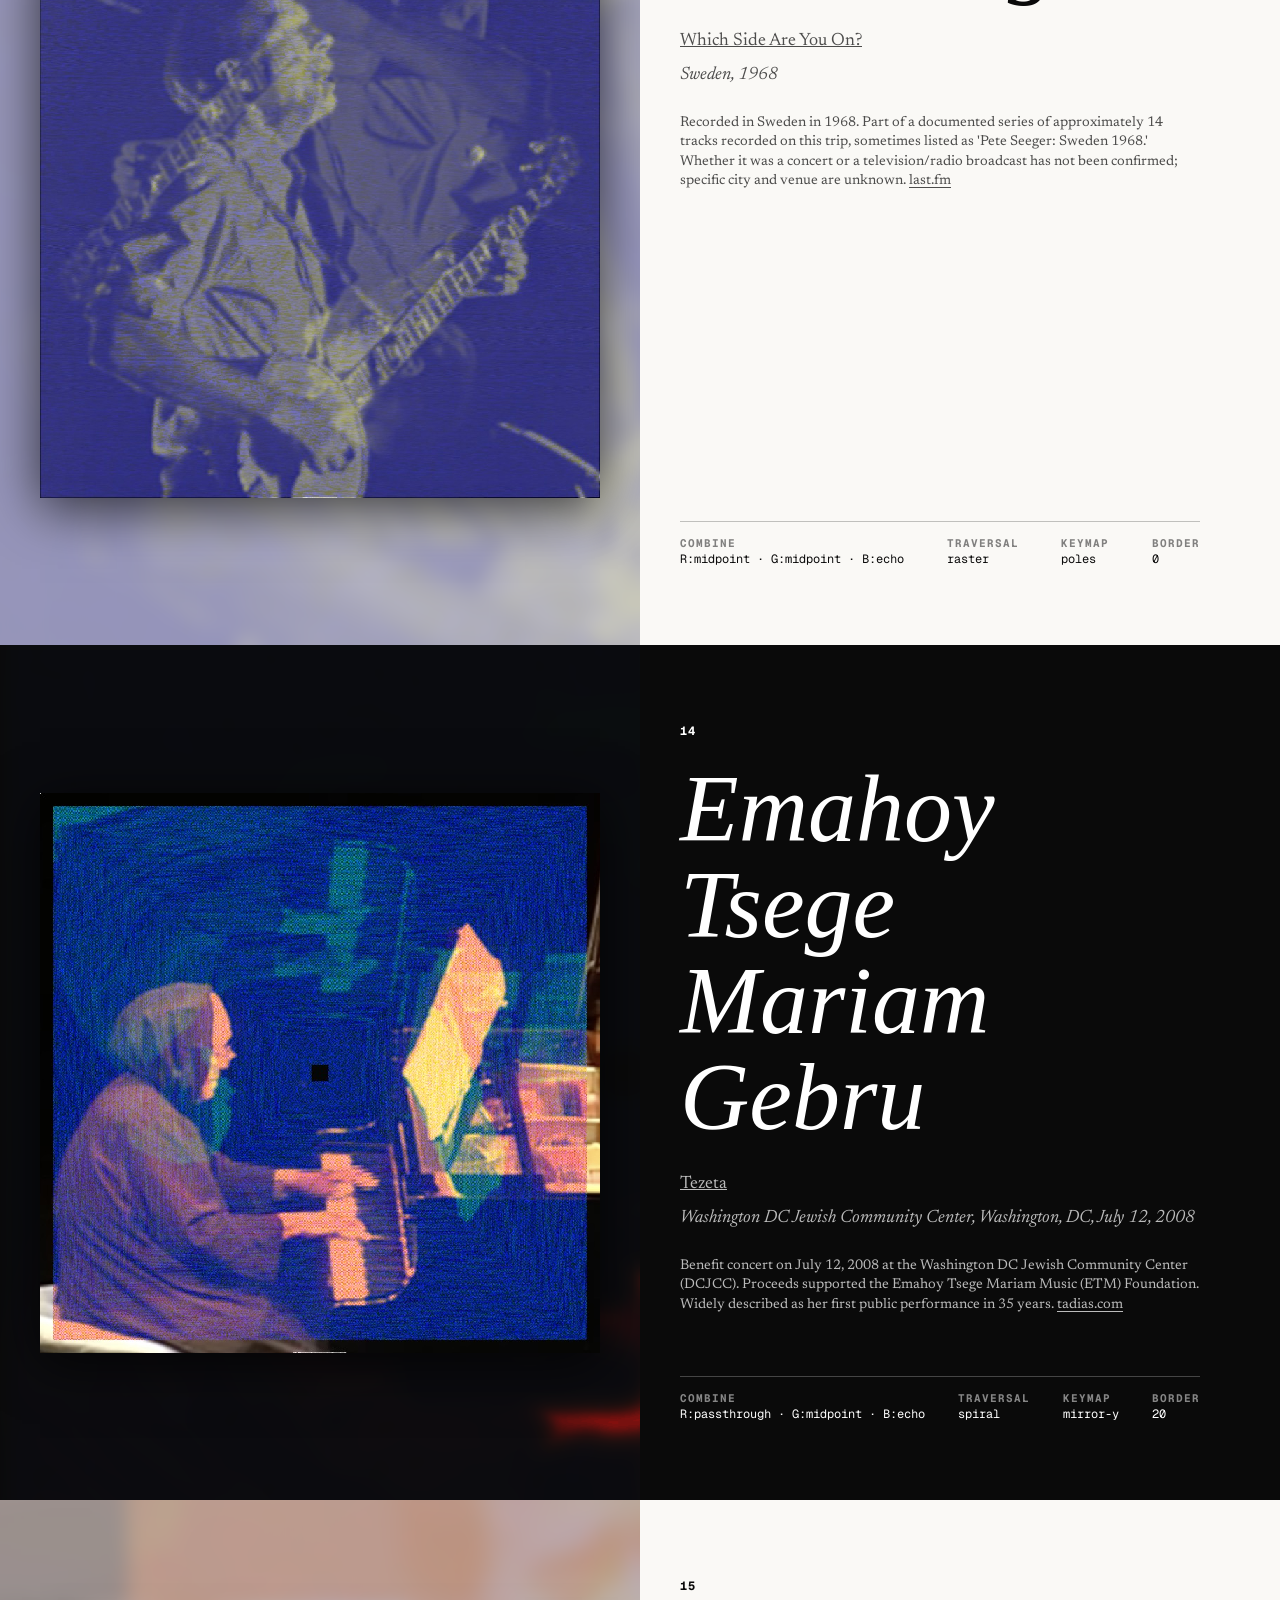
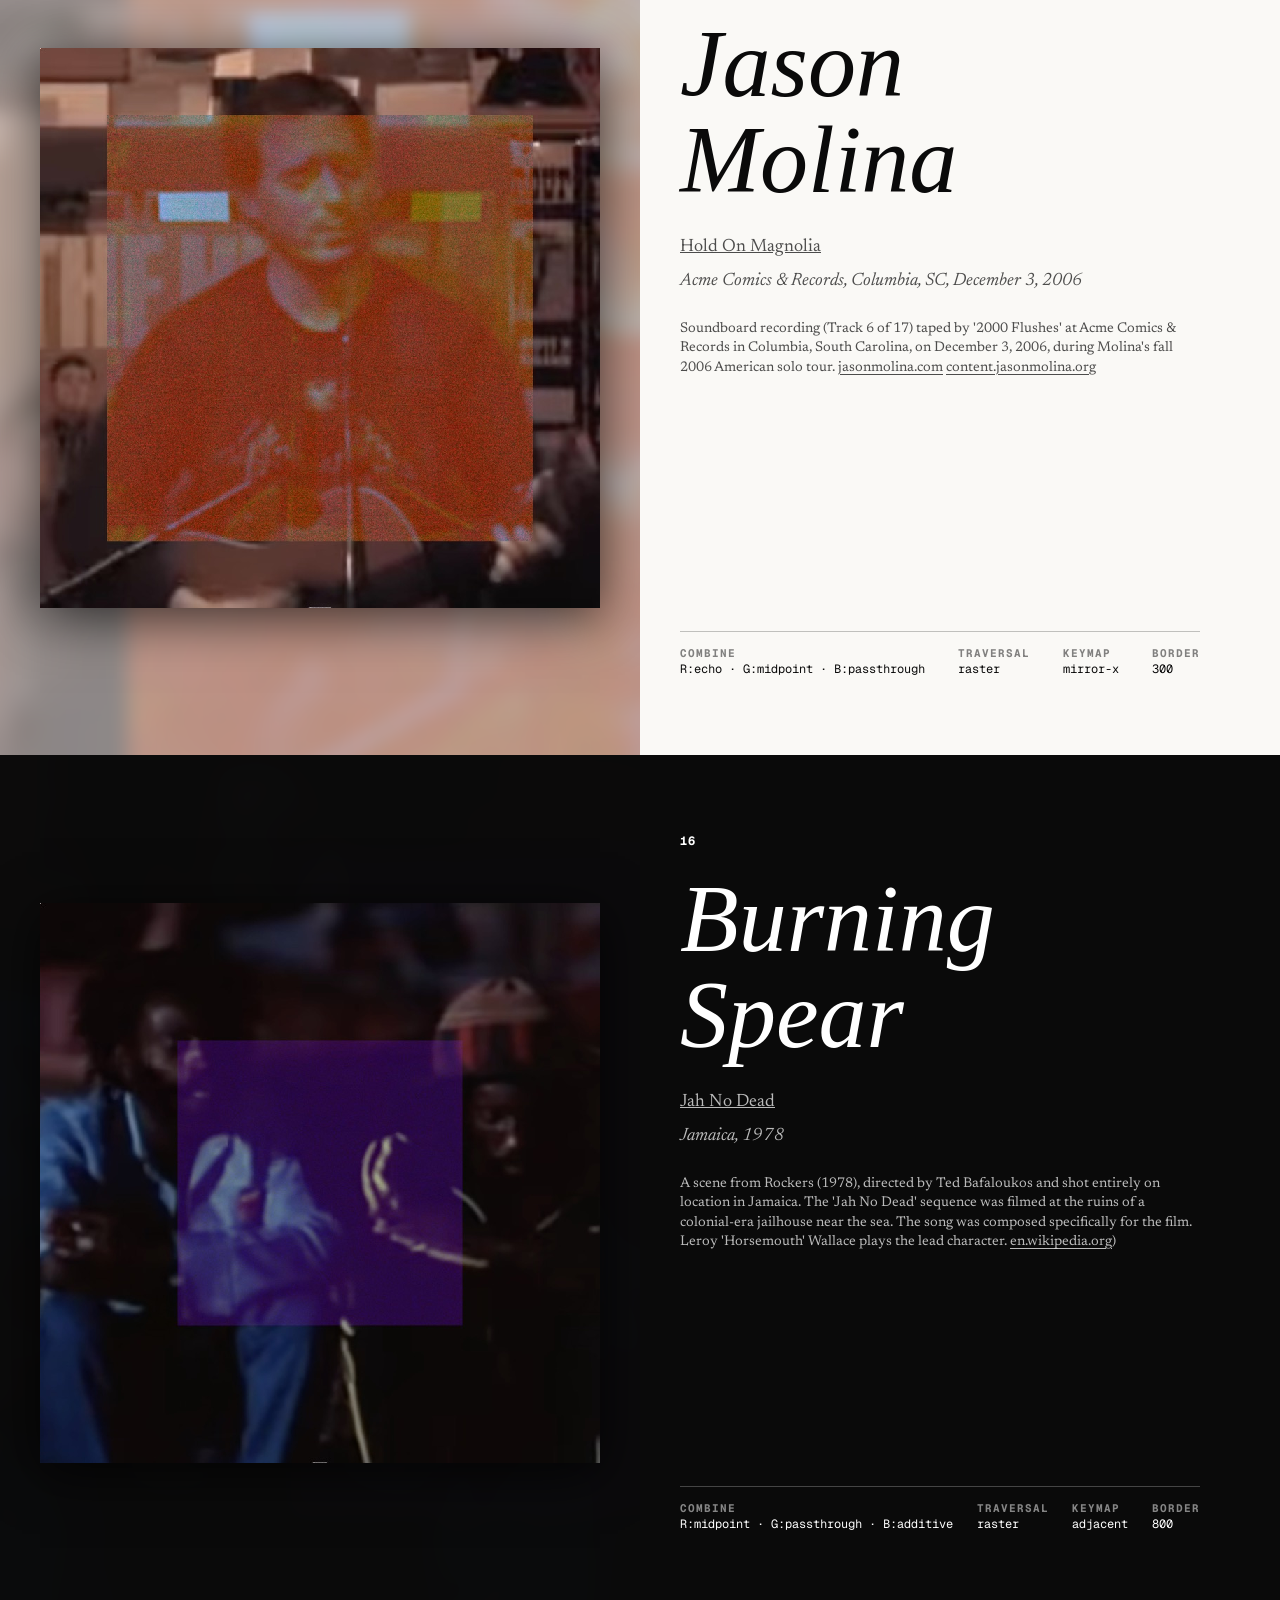
==== commit 922bf2d3: "opengraph metadata" ====
--- a/public/index.html
+++ b/public/index.html
@@ -16,7 +16,7 @@
     <meta property="og:type" content="website" />
     <meta
       property="og:image"
-      content="./media/thumbnails/01-nina-simone.stegassette.jpg"
+      content="https://stegassette.jake.fun/media/thumbnails/01-nina-simone.stegassette.jpg"
     />
     <meta property="og:image:width" content="800" />
     <meta property="og:image:height" content="800" />
@@ -28,7 +28,7 @@
     />
     <meta
       name="twitter:image"
-      content="./media/thumbnails/01-nina-simone.stegassette.jpg"
+      content="https://stegassette.jake.fun/media/thumbnails/01-nina-simone.stegassette.jpg"
     />
     <link rel="preconnect" href="https://fonts.googleapis.com" />
     <link rel="preconnect" href="https://fonts.gstatic.com" crossorigin />
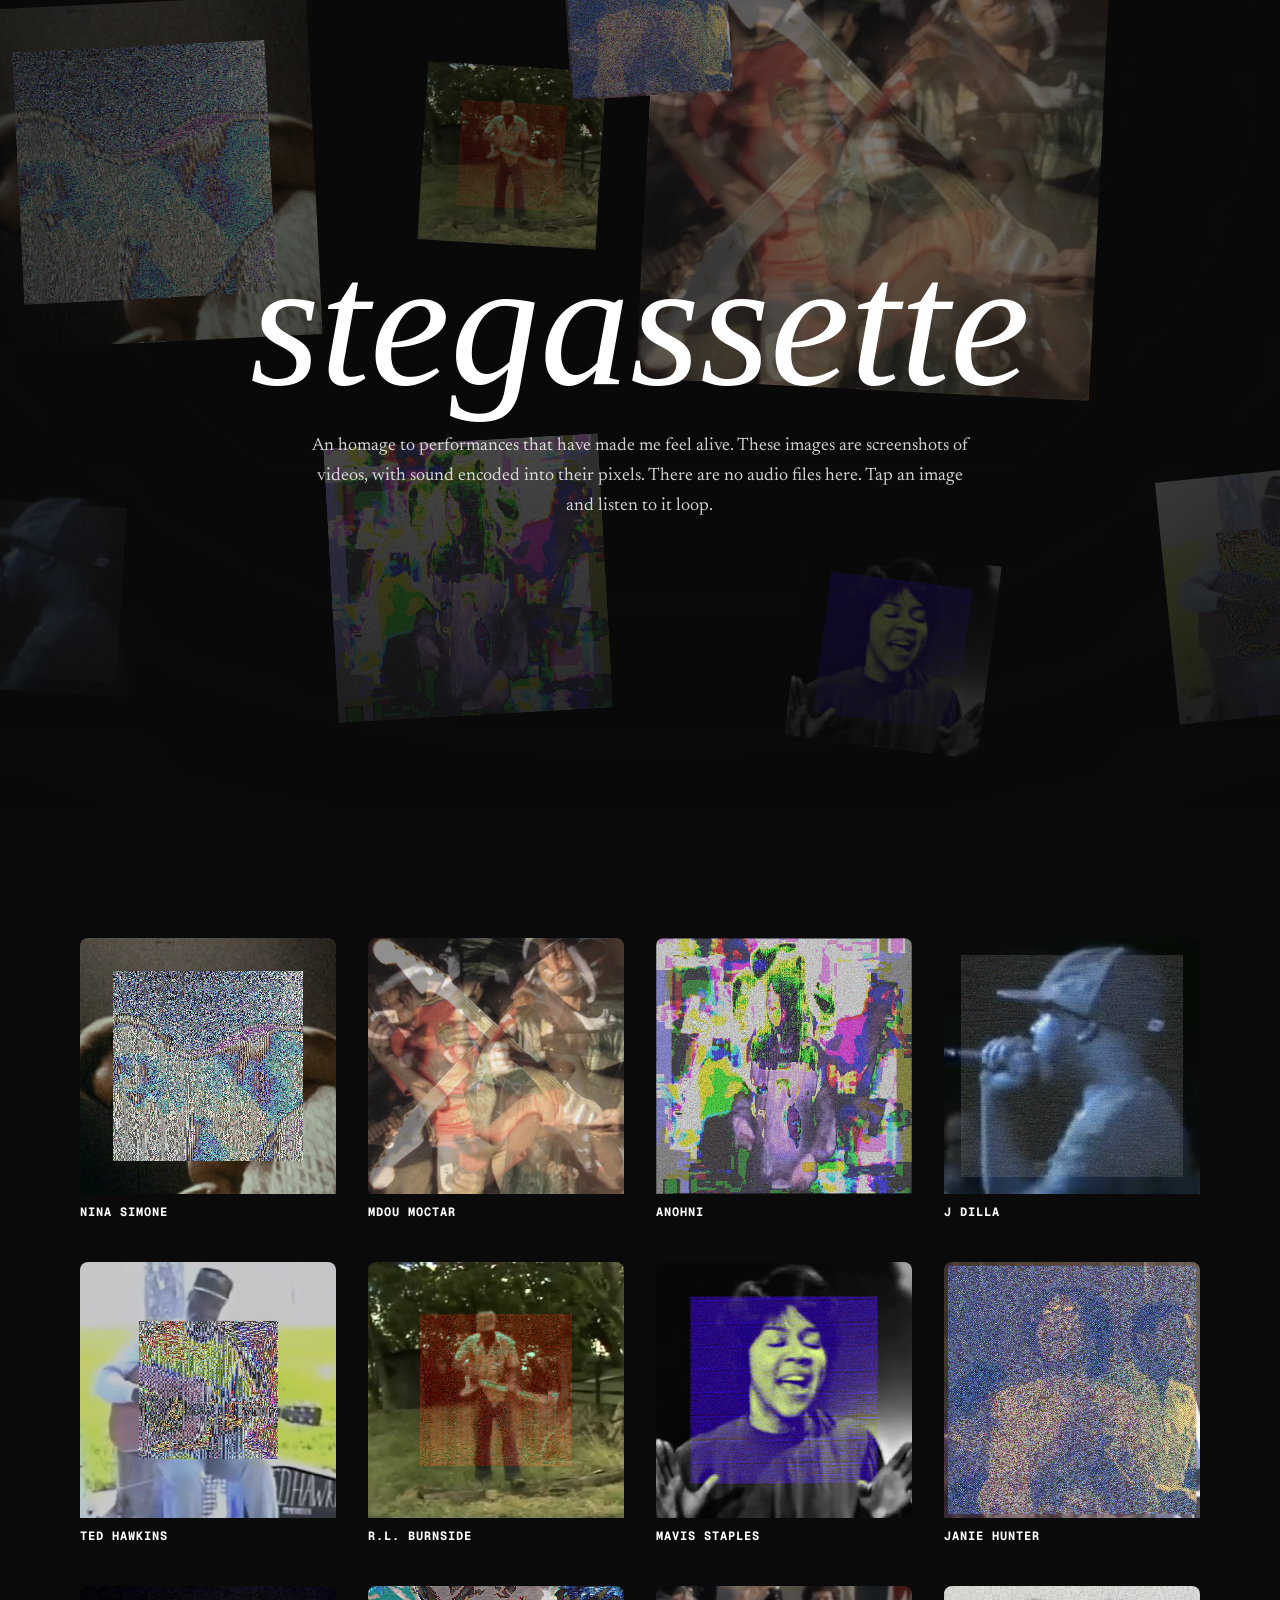
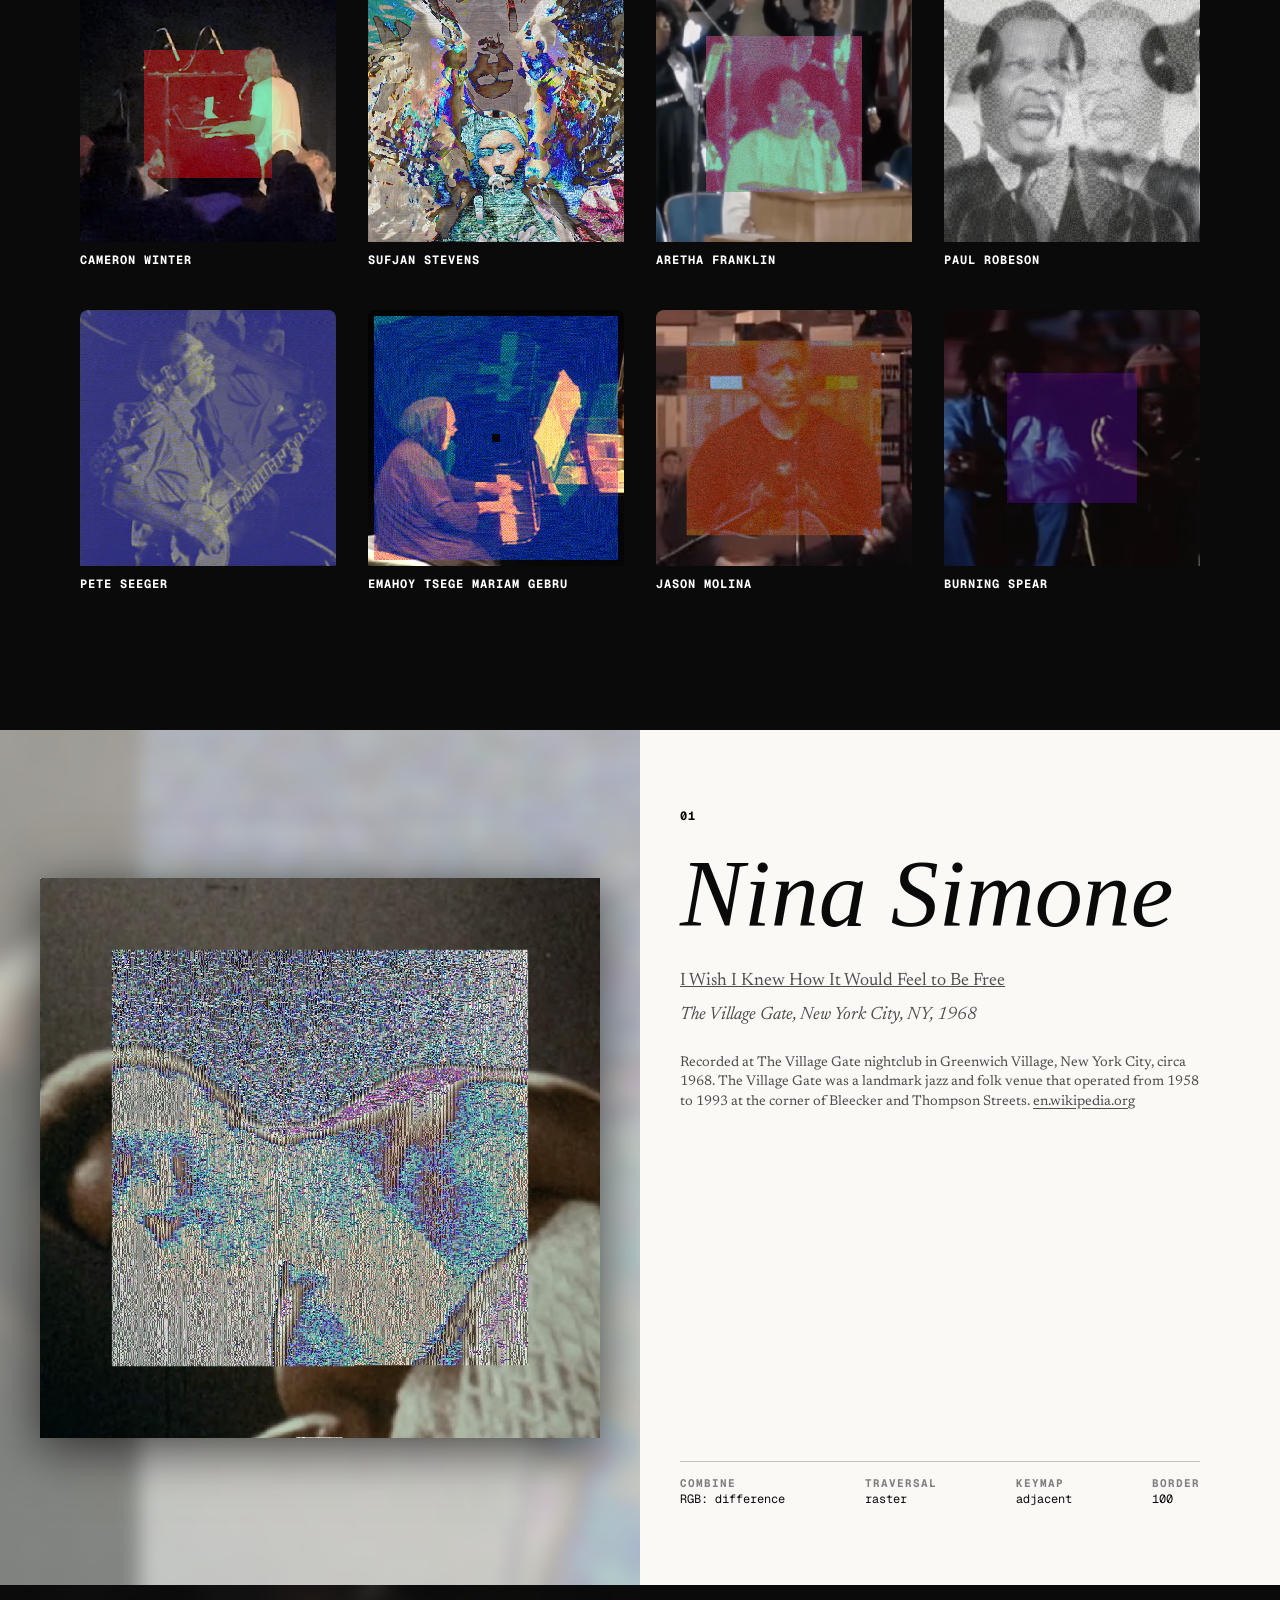
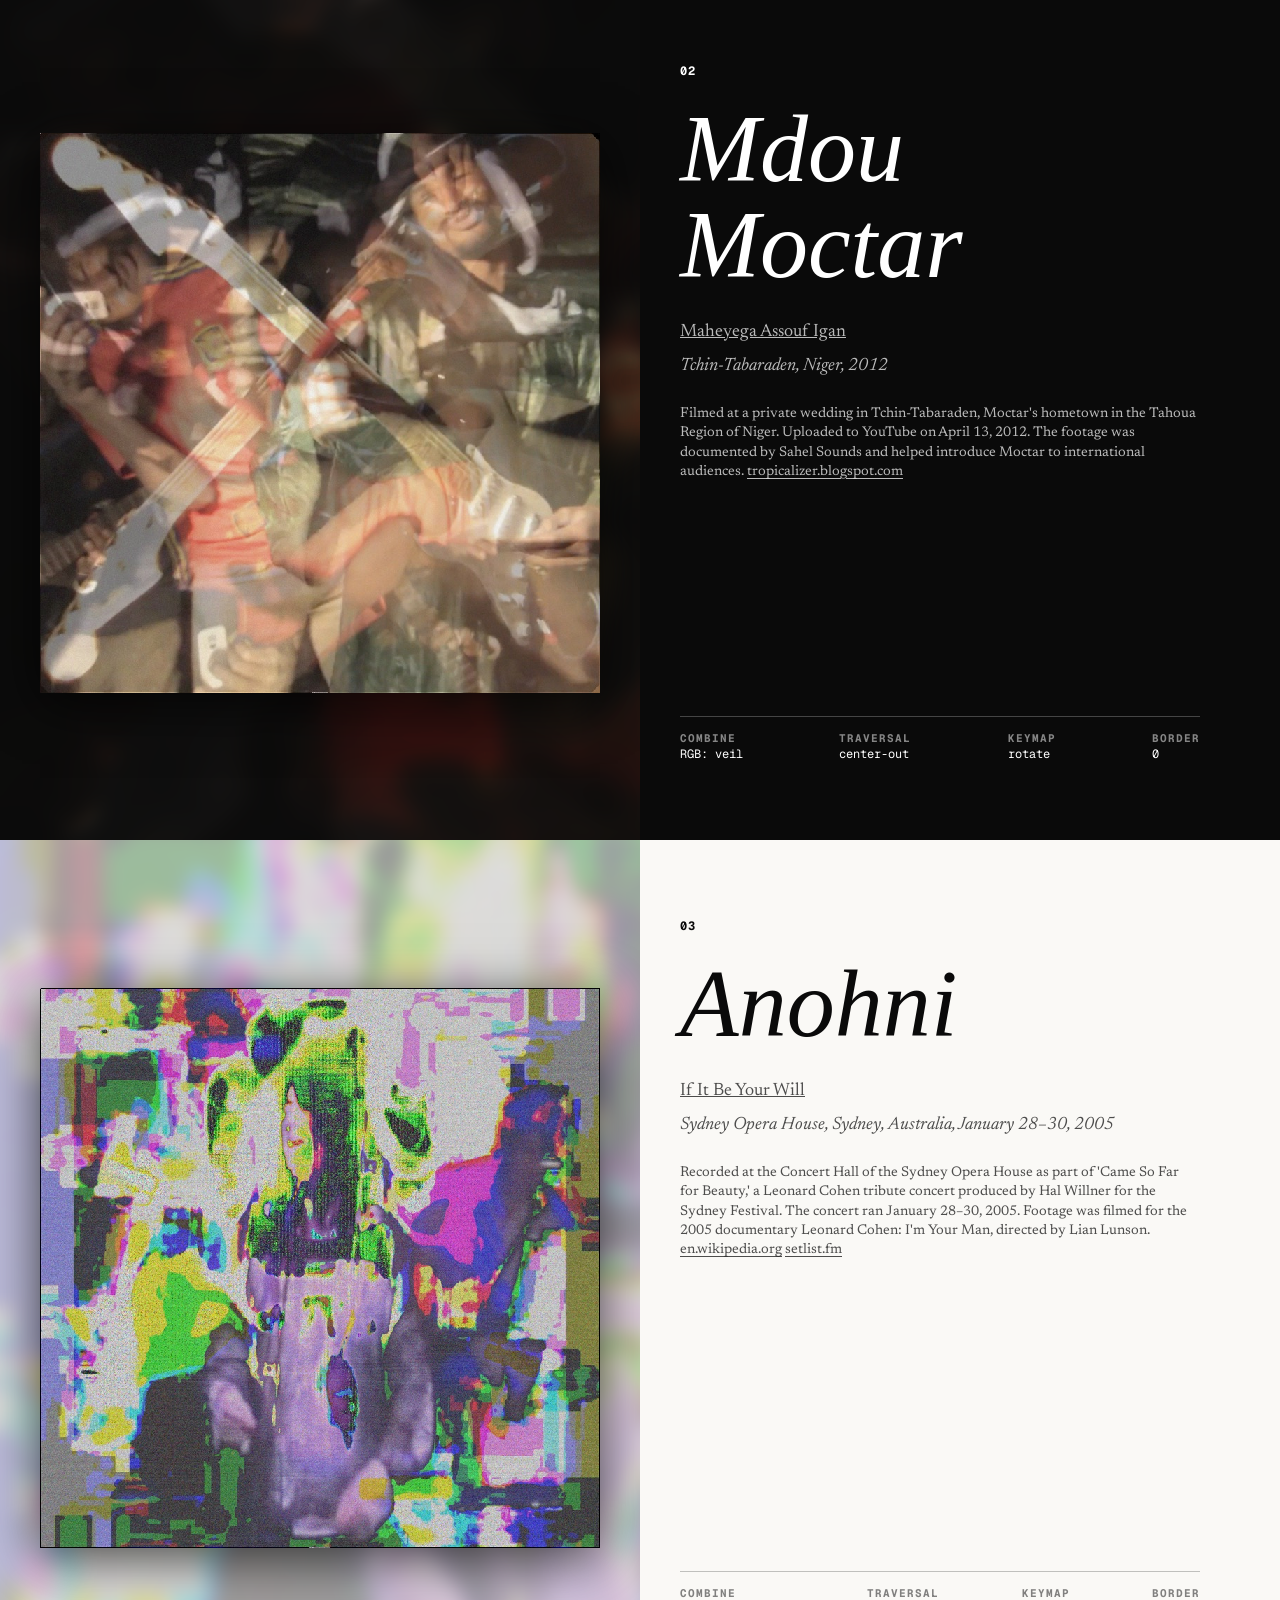
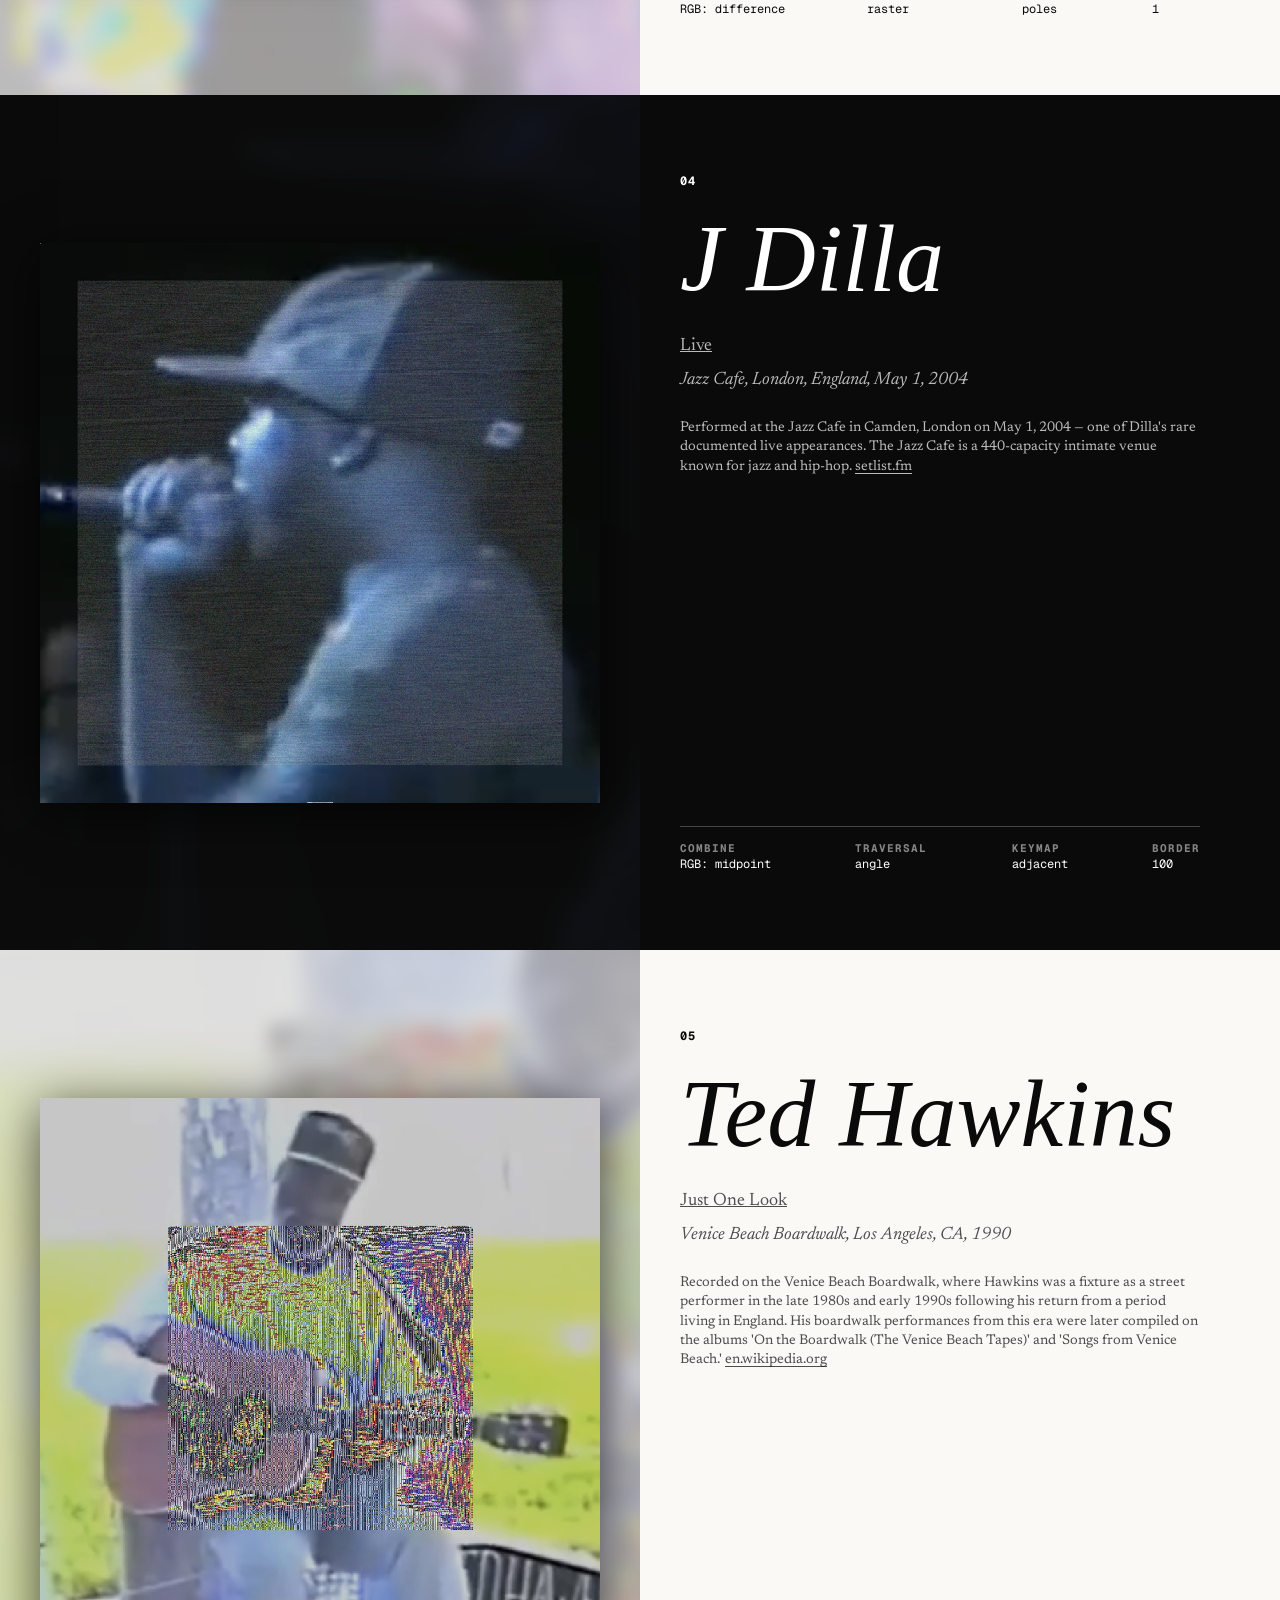
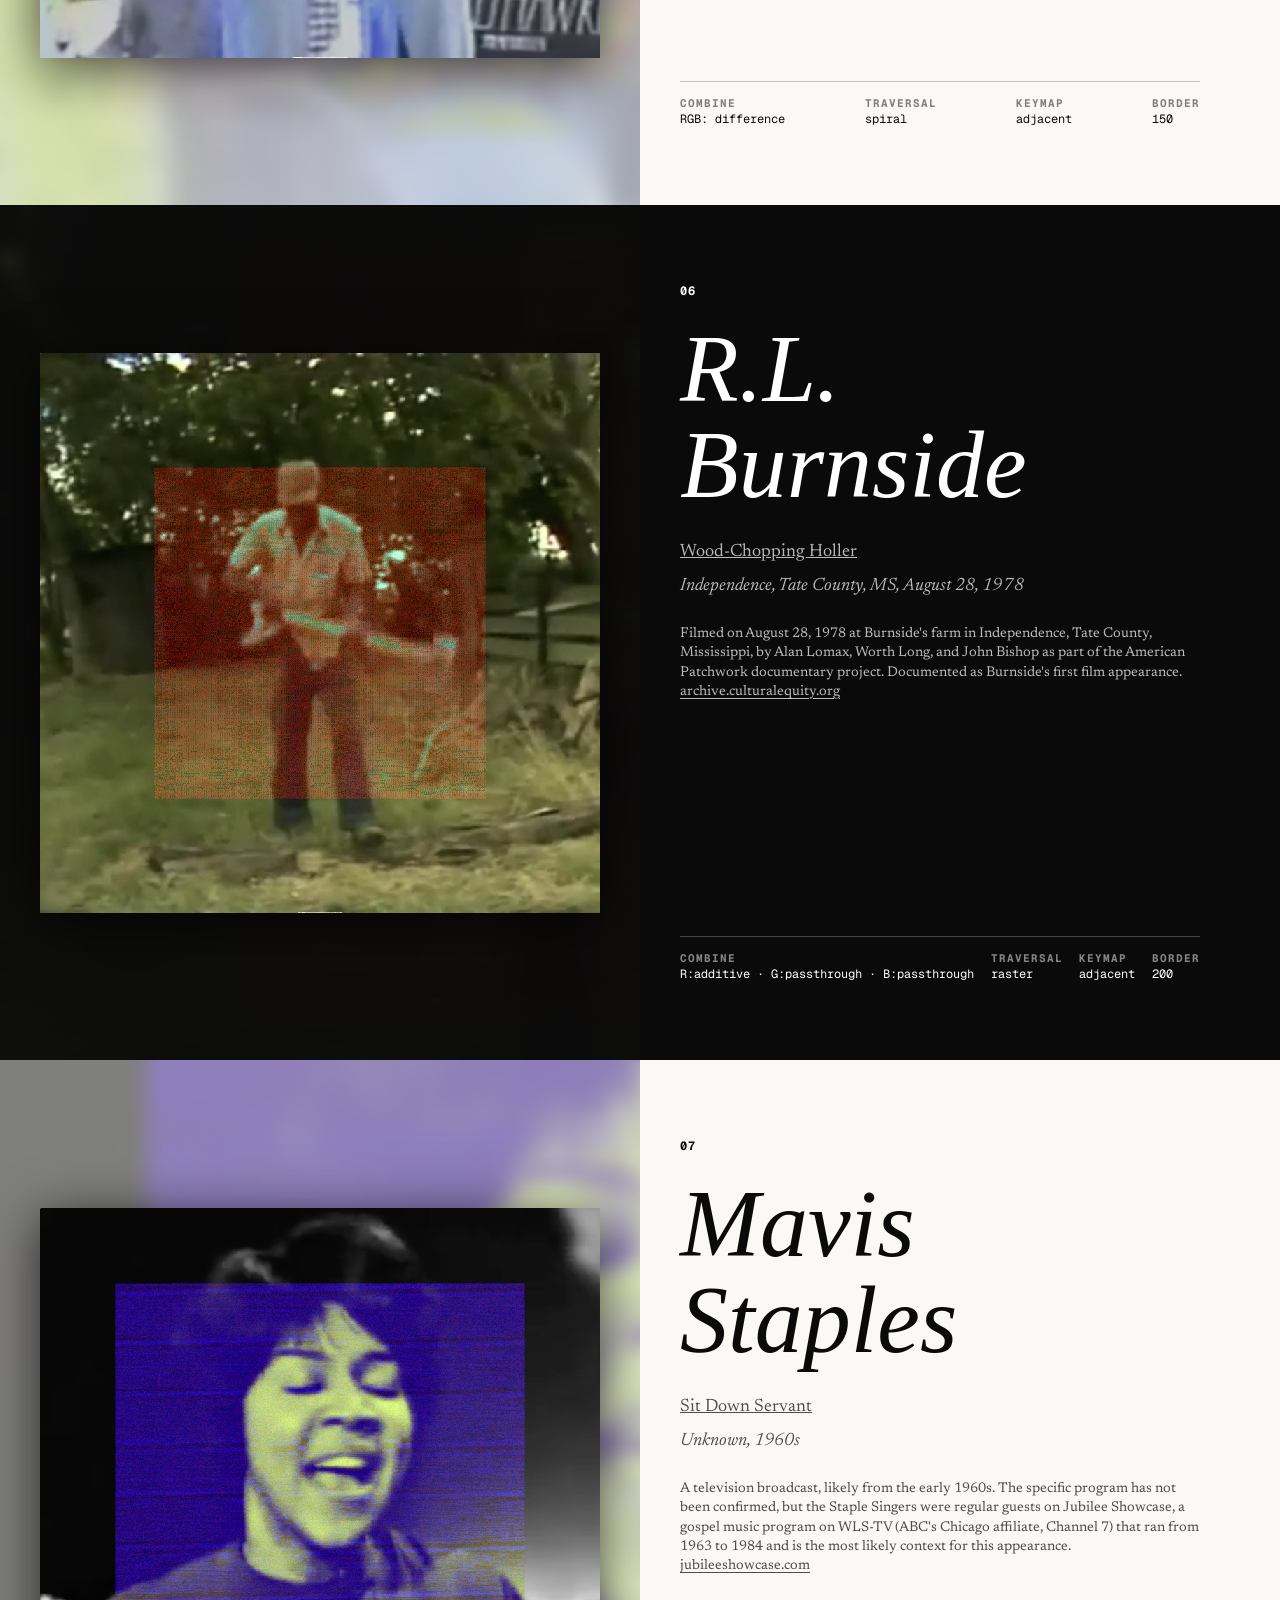
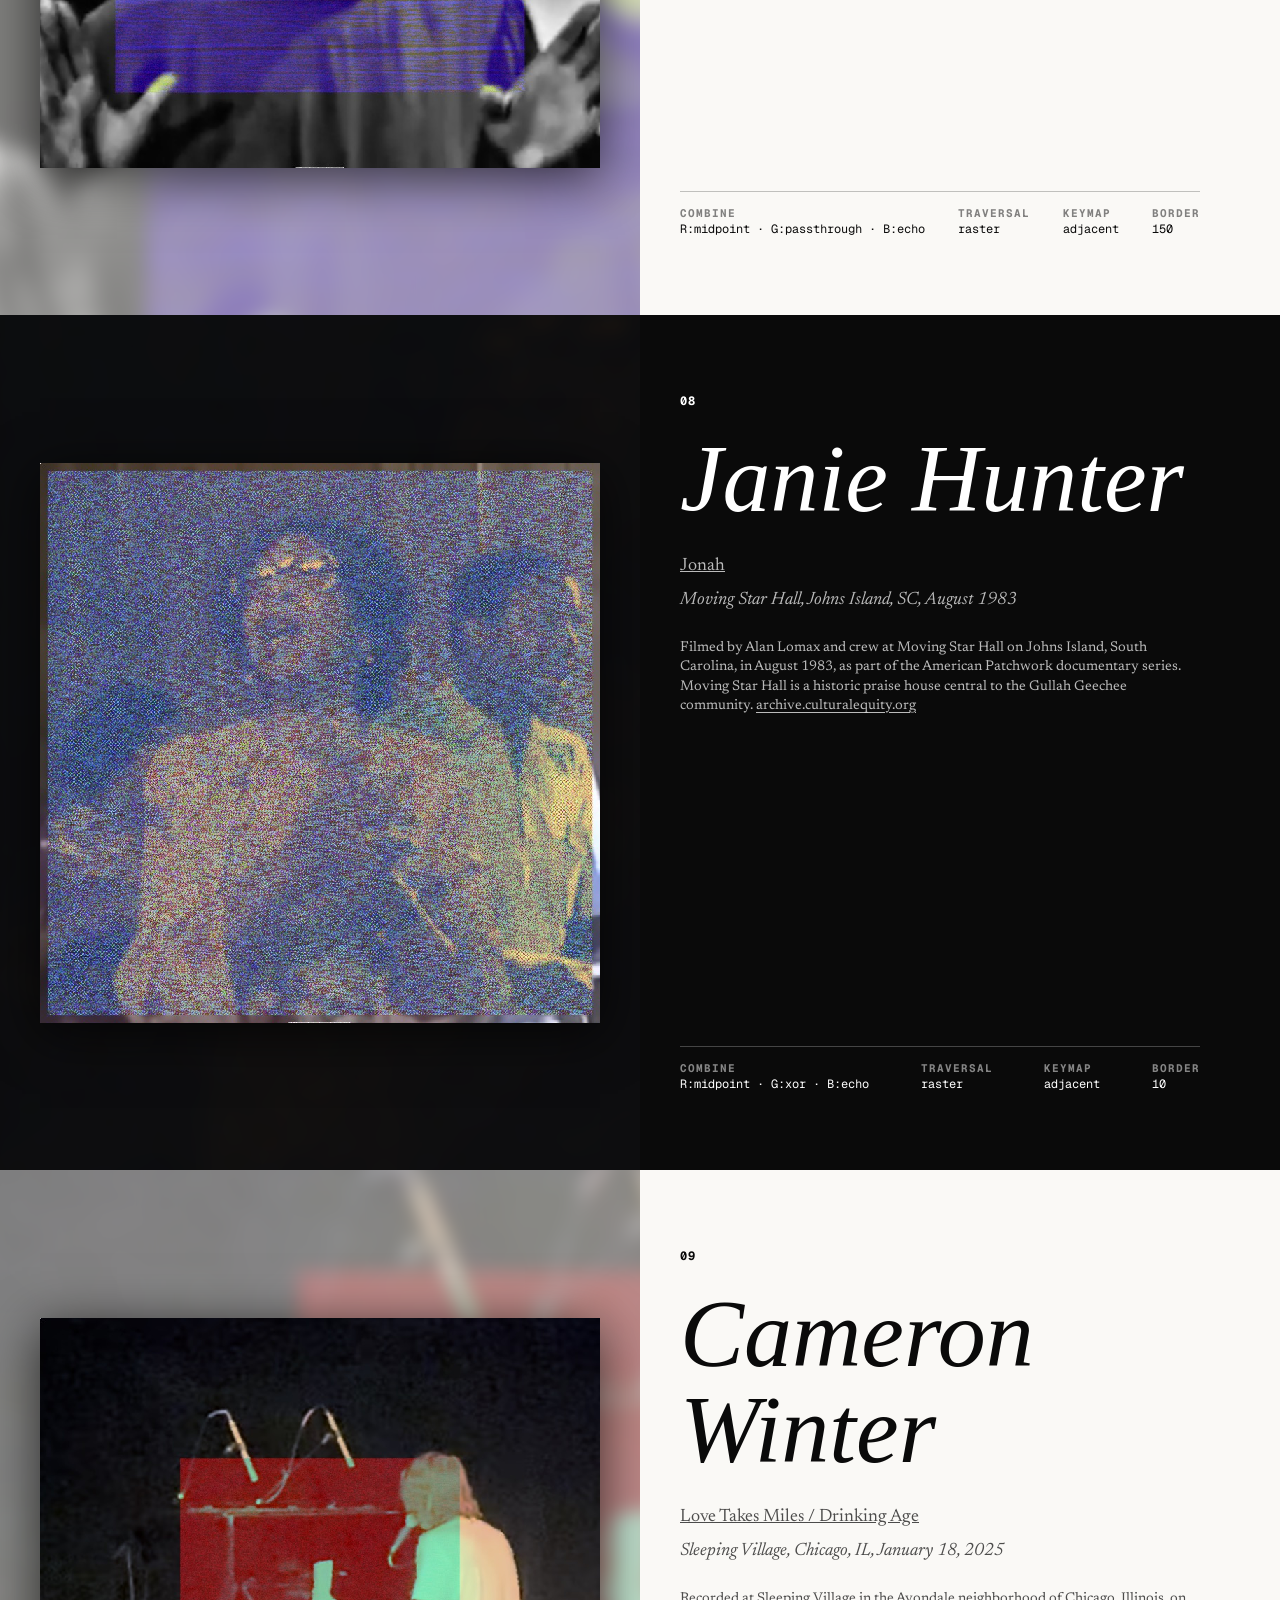
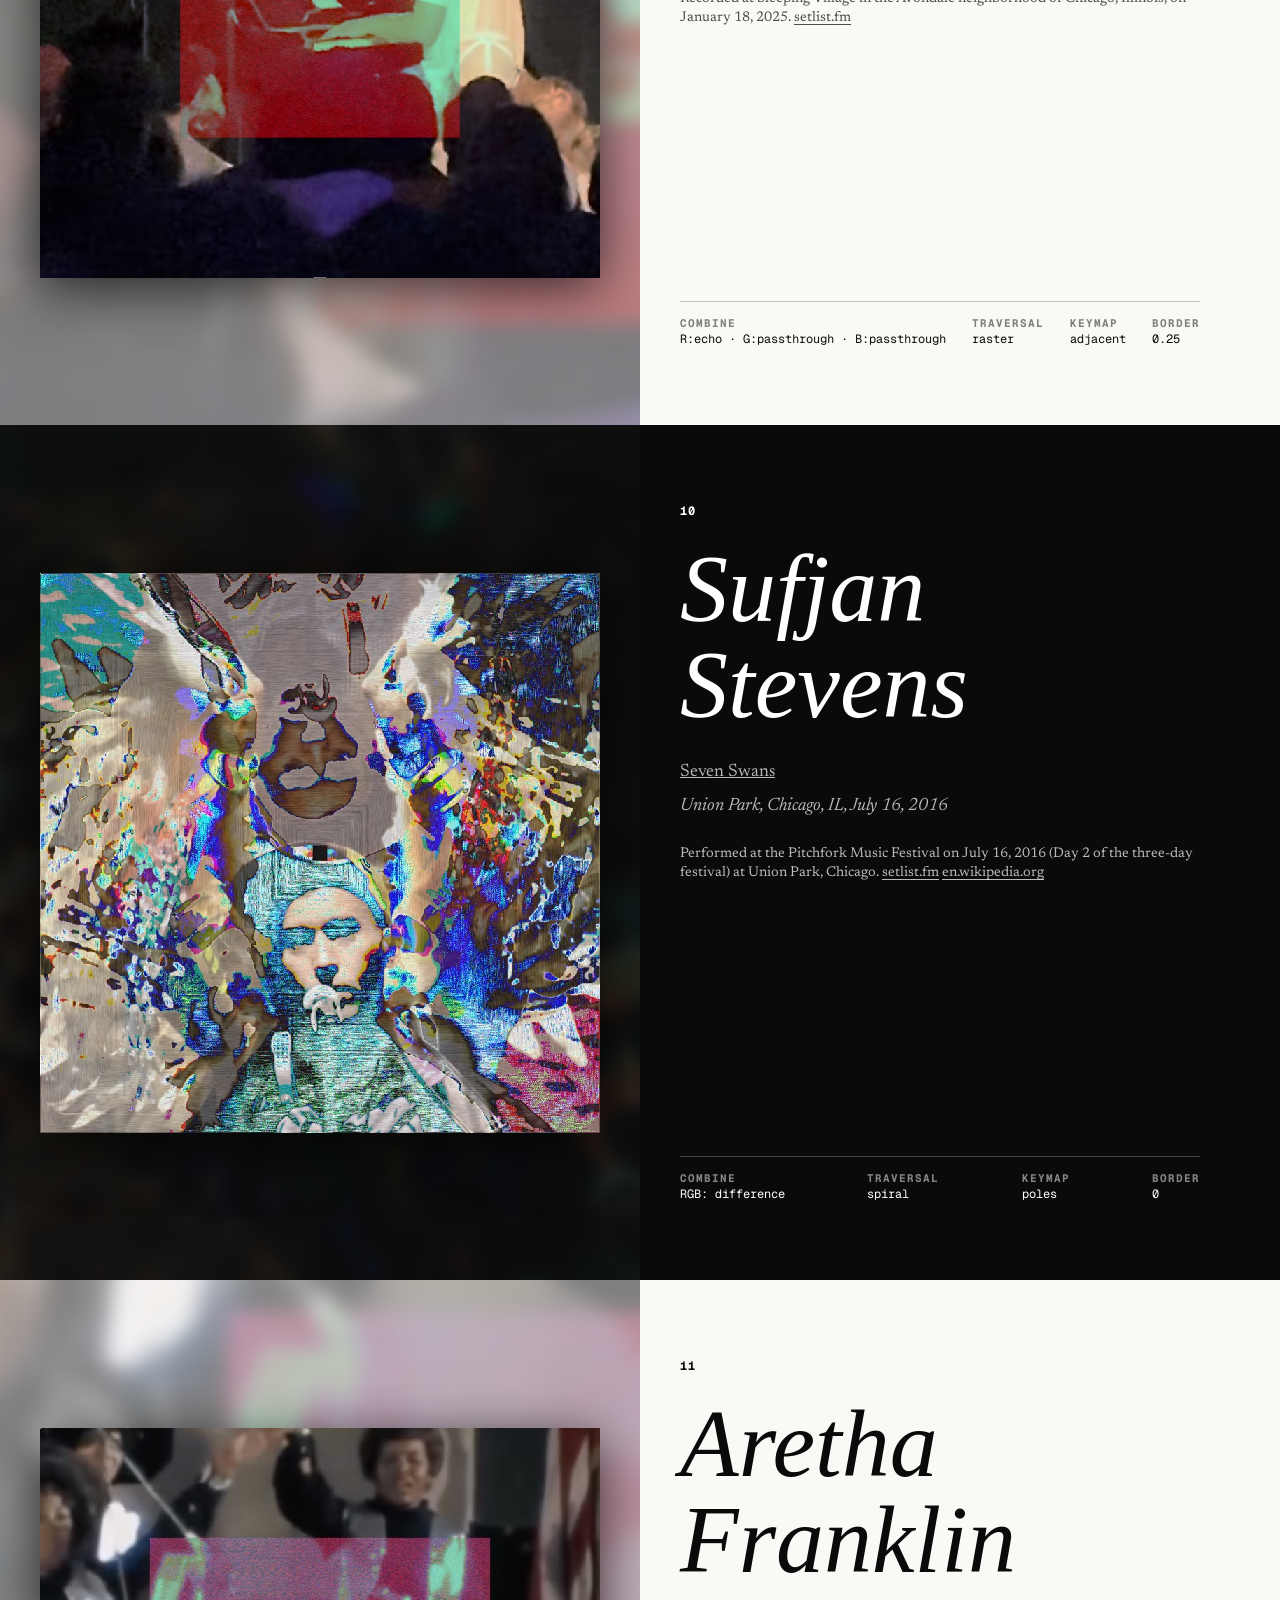
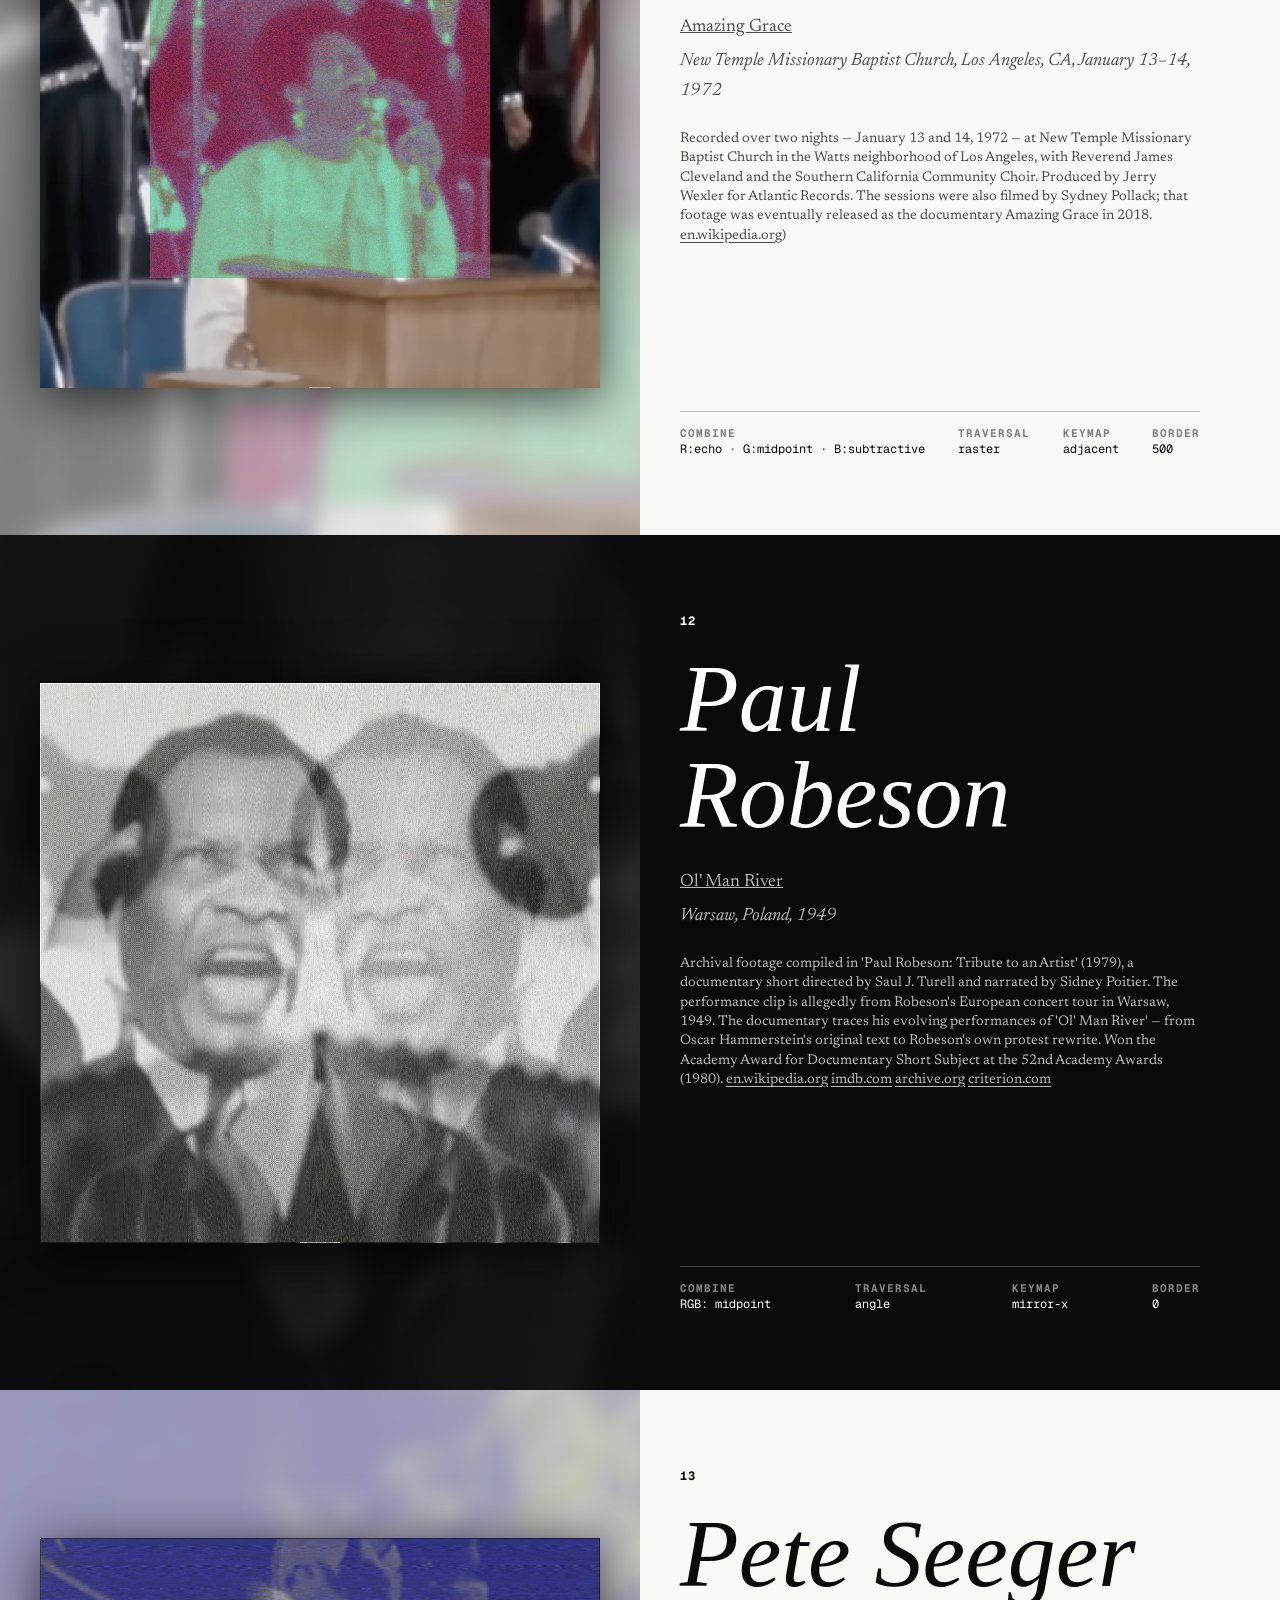
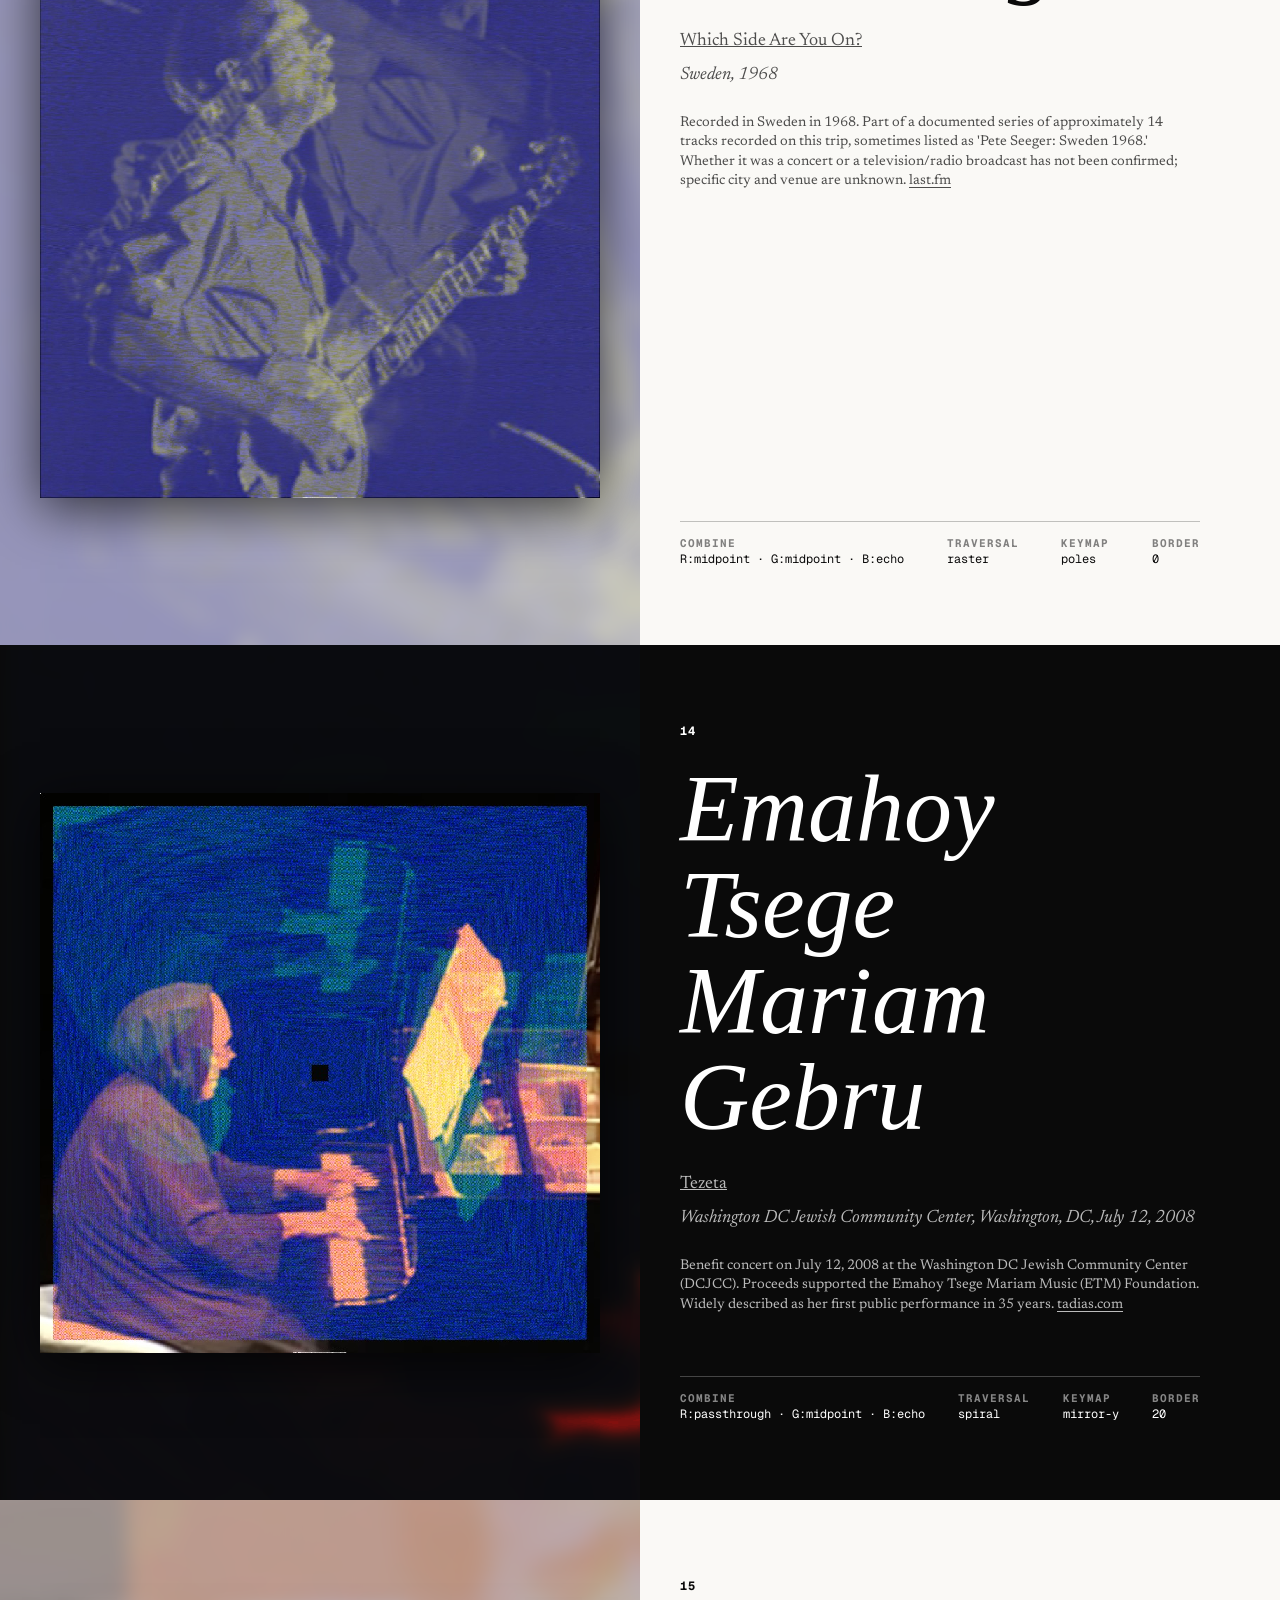
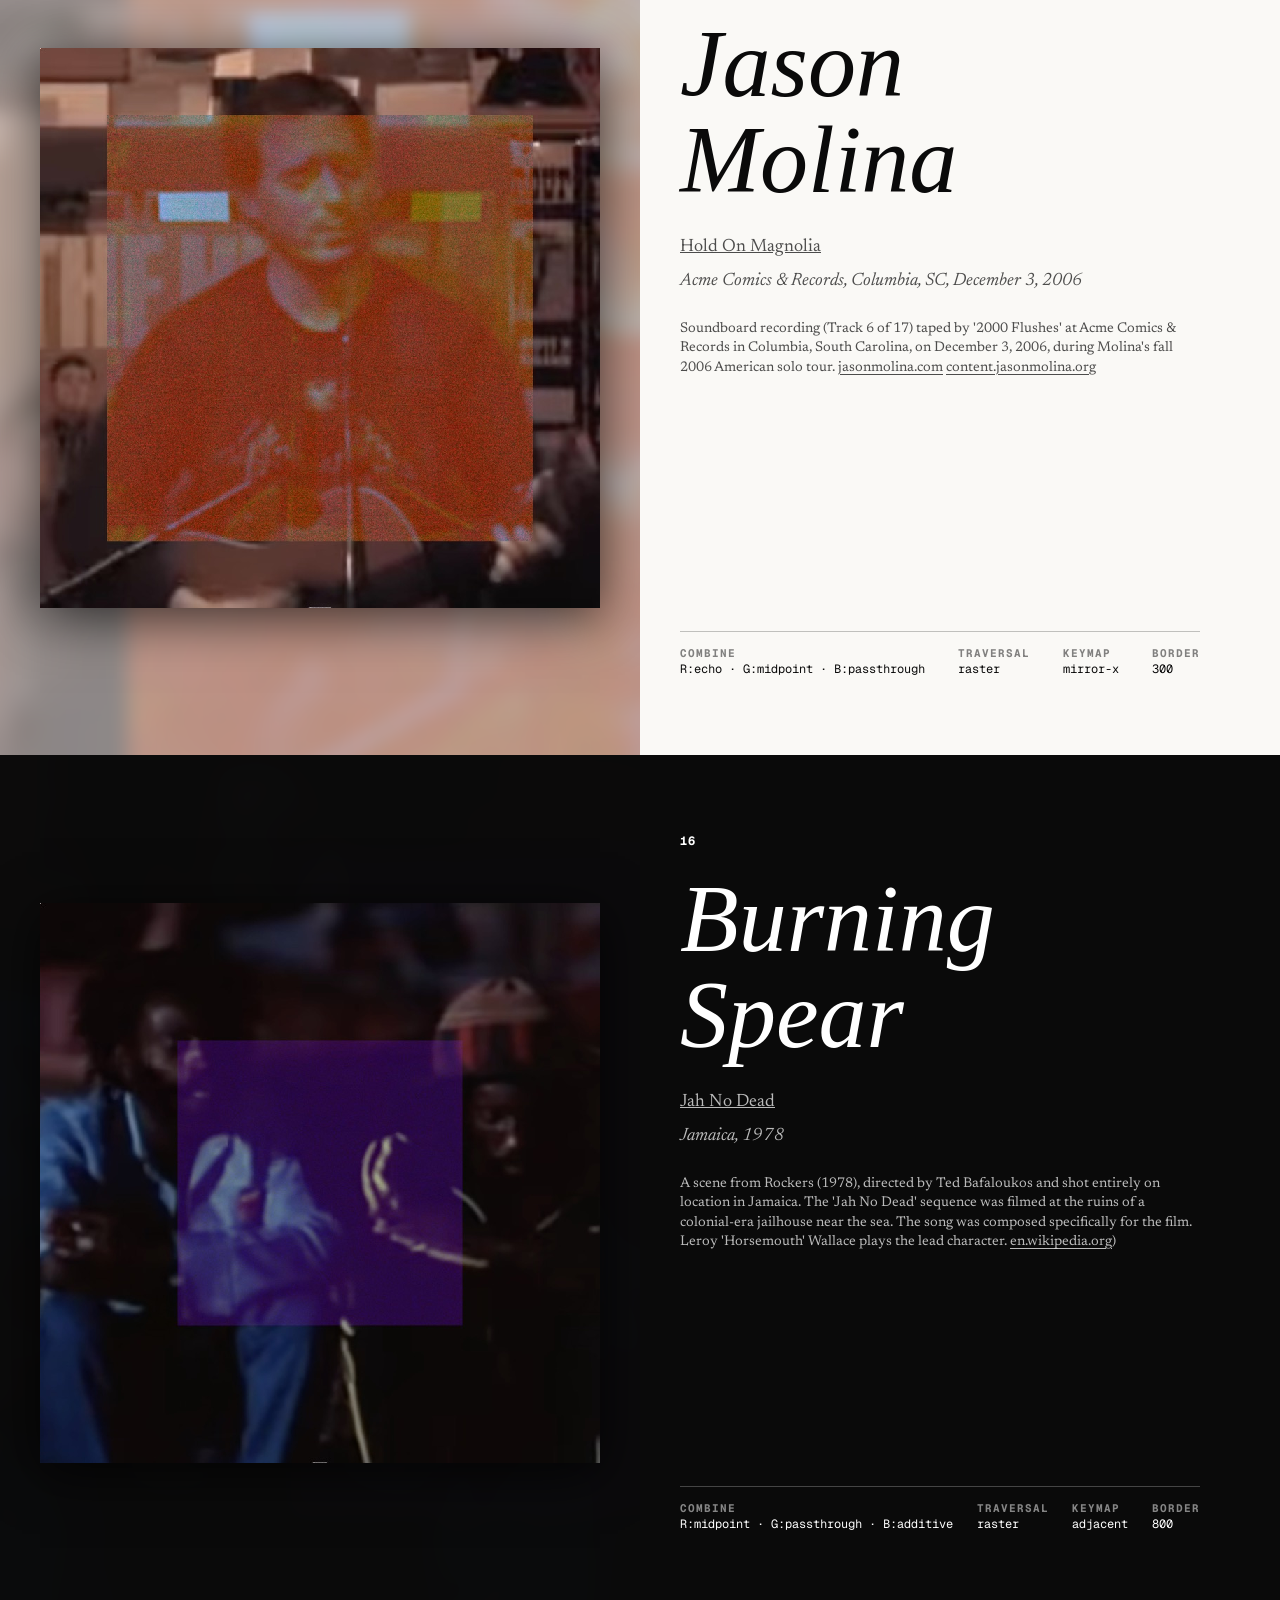
==== commit 2314d9fa: "Update aria-label and link text for J Dilla button" ====
--- a/public/index.html
+++ b/public/index.html
@@ -667,7 +667,7 @@
               <button
                 class="spotlight-frame"
                 type="button"
-                aria-label="Play J Dilla — F*ck the Police"
+                aria-label="Play J Dilla — Live"
               >
                 <img
                   class="spotlight-image"
@@ -689,7 +689,7 @@
                     <a
                       href="https://www.youtube.com/watch?v=_6GX7RoSXR8"
                       rel="noreferrer"
-                      >Fuck the Police</a
+                      >Live</a
                     >
                   </p>
                   <p class="spotlight-location-date">
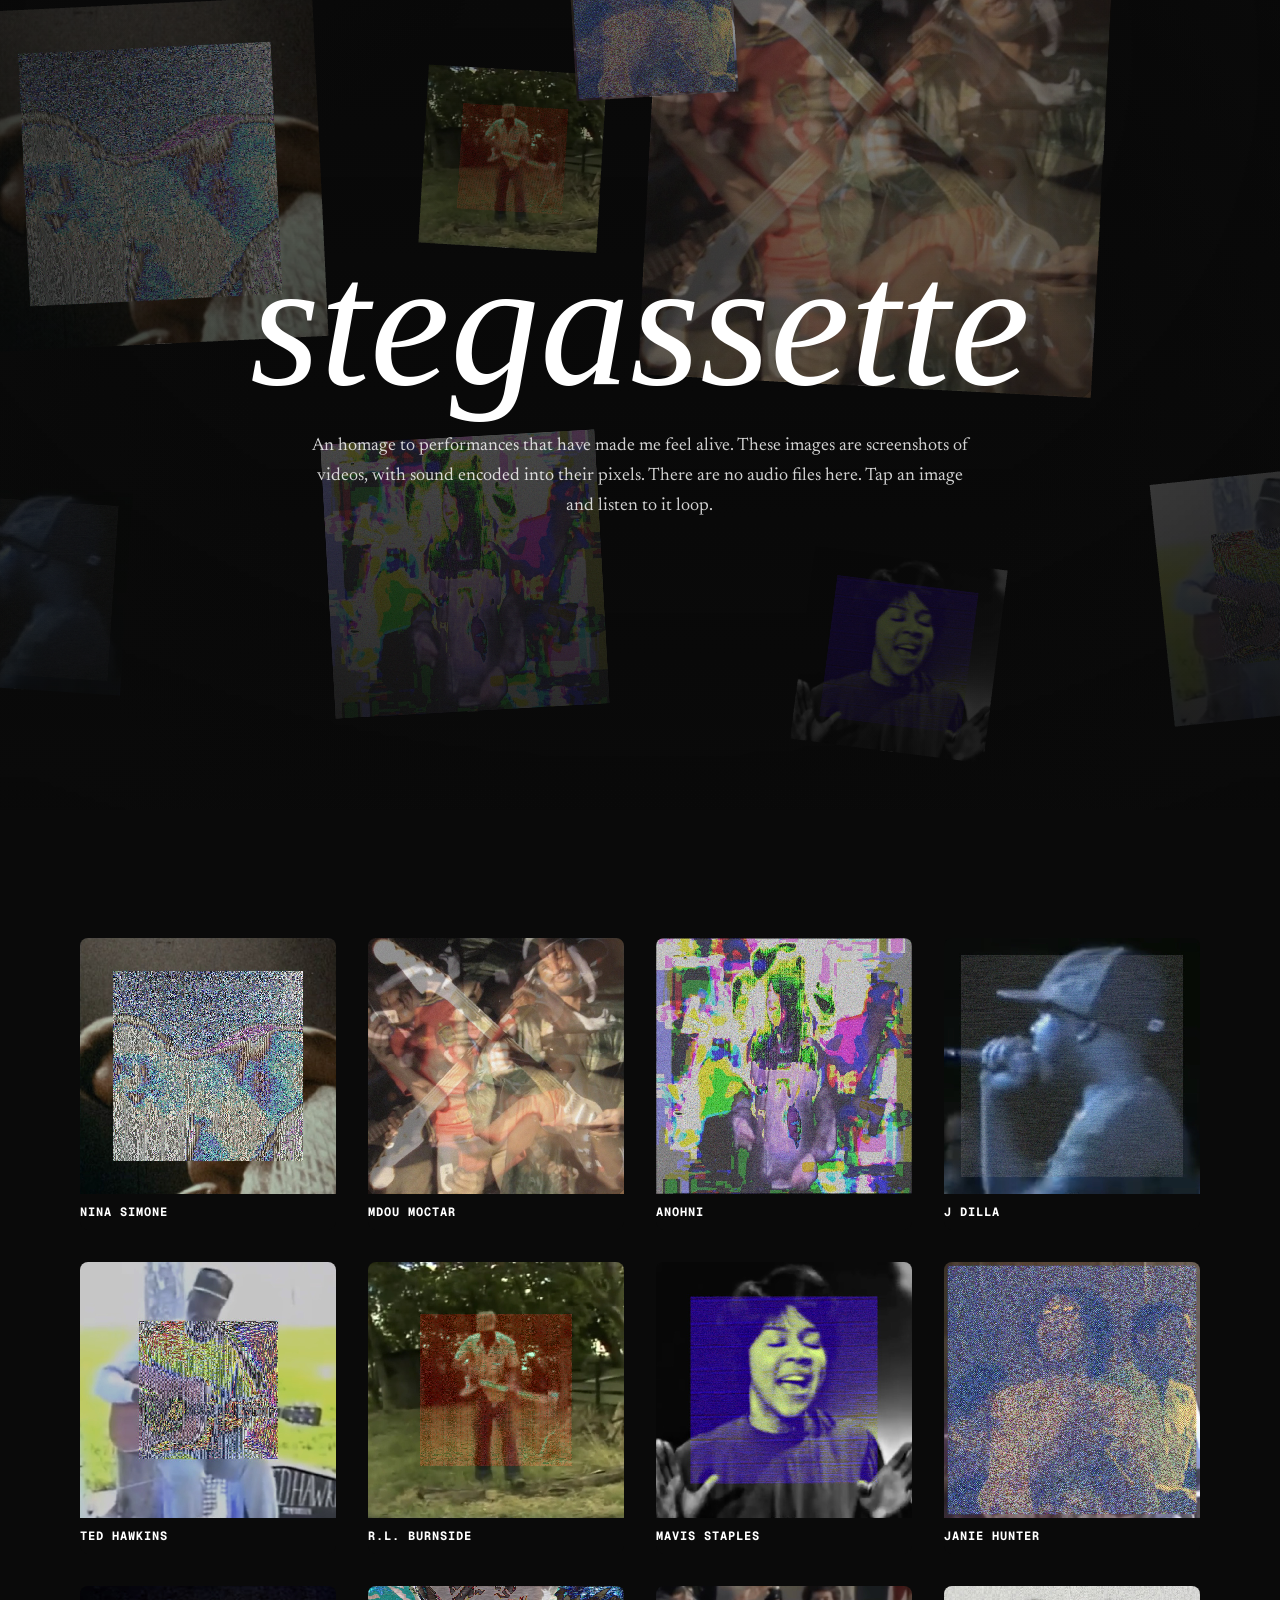
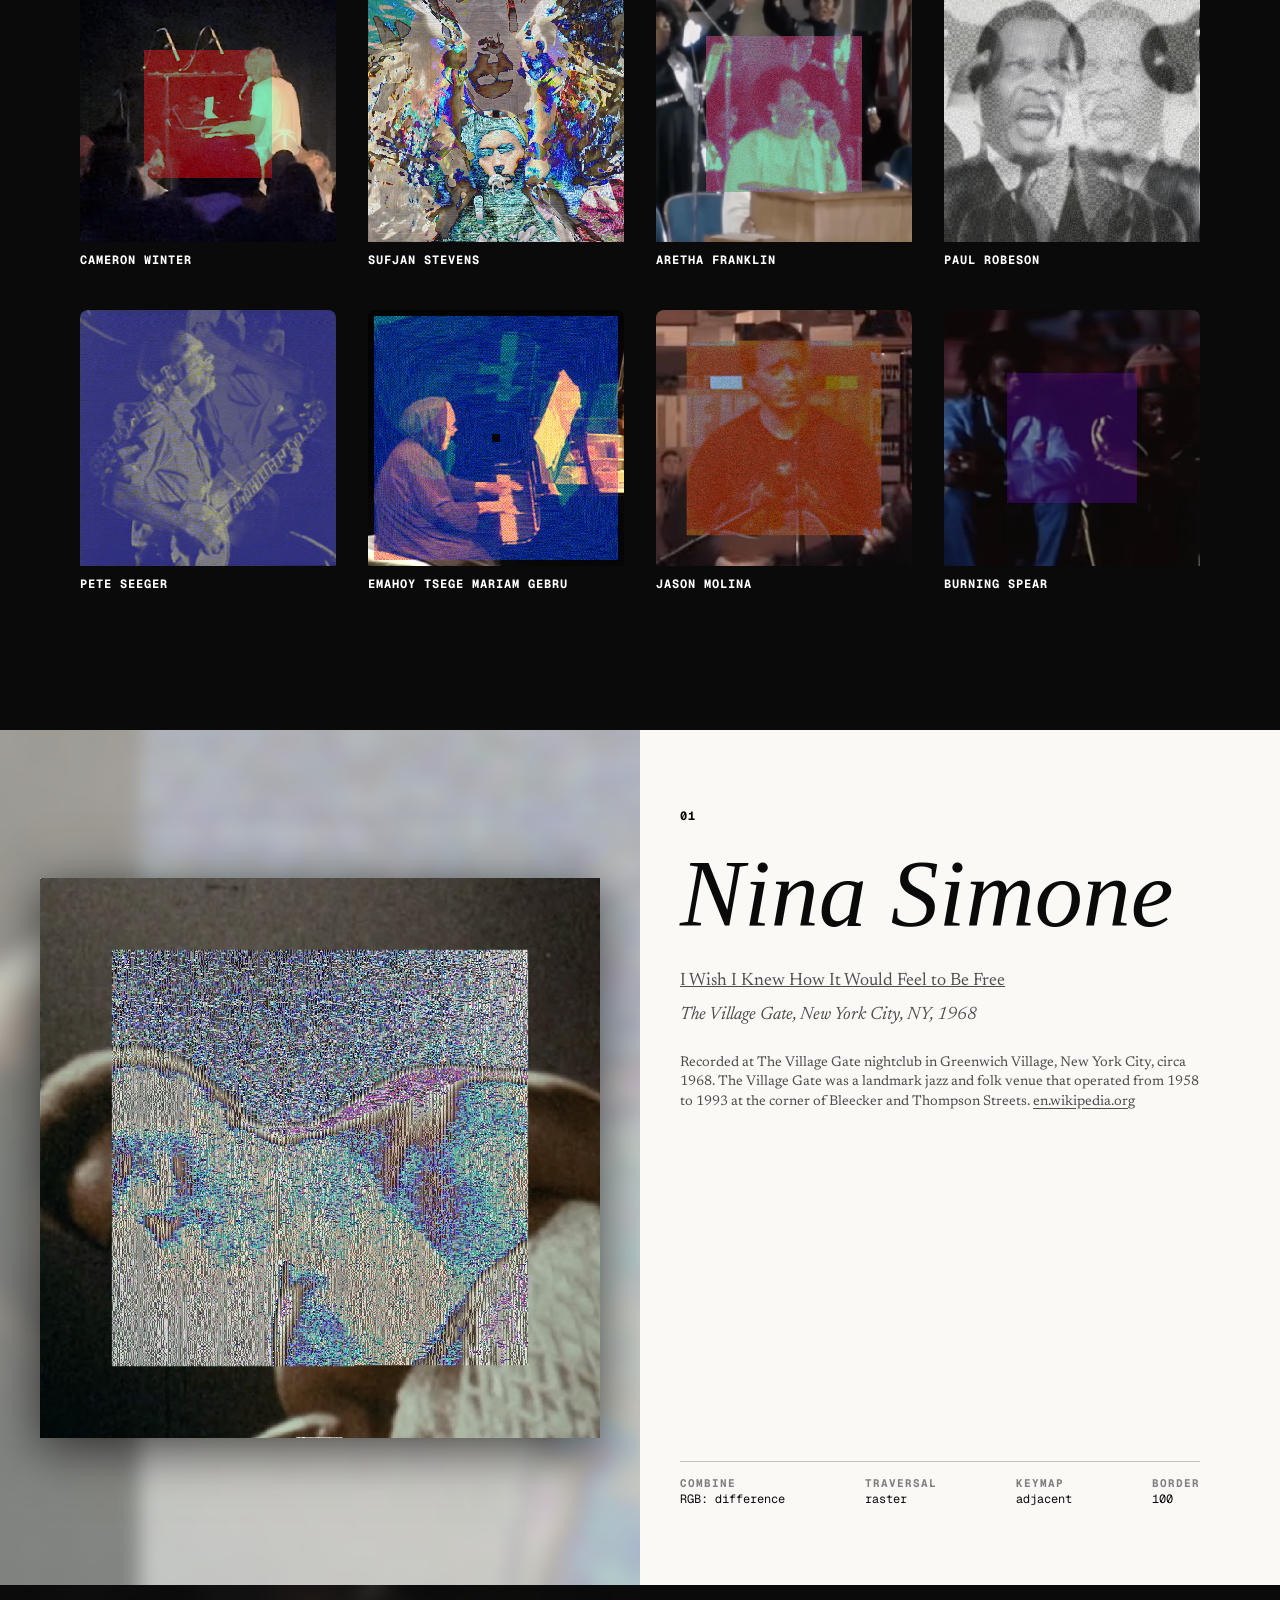
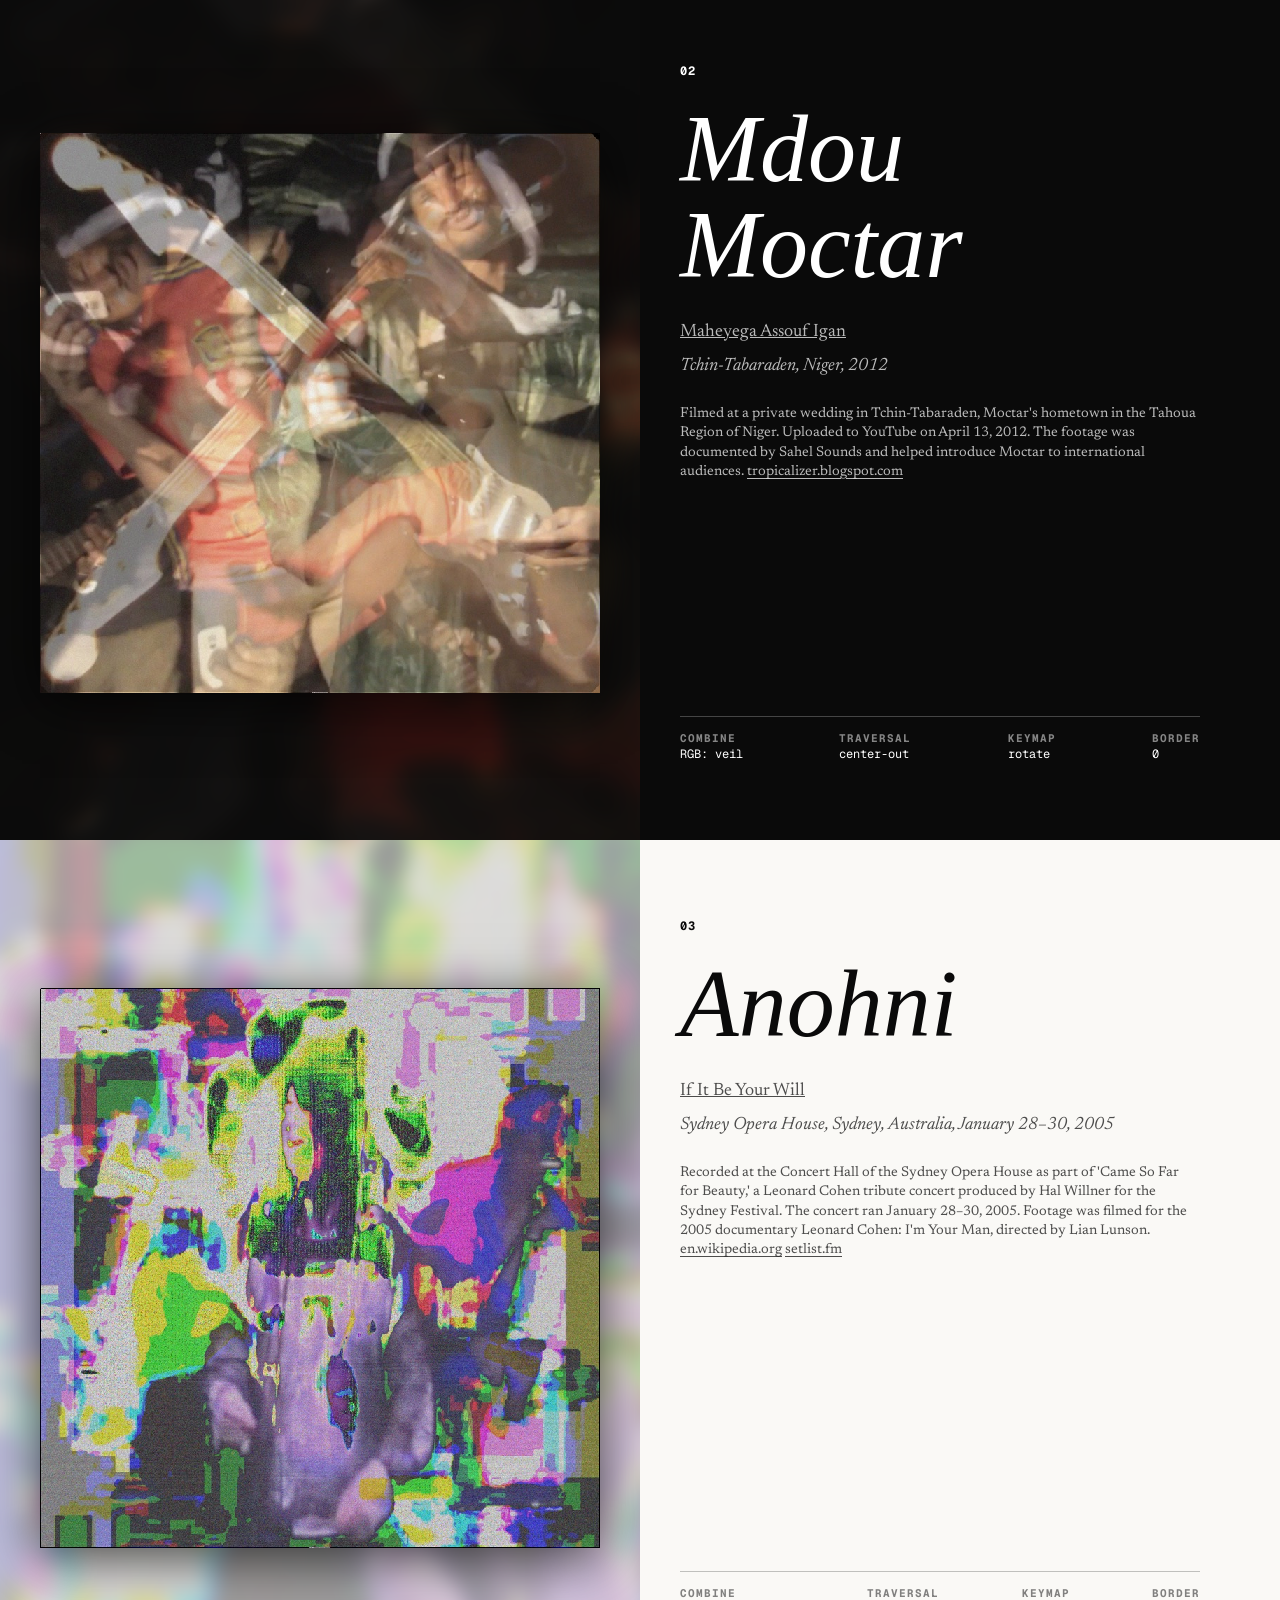
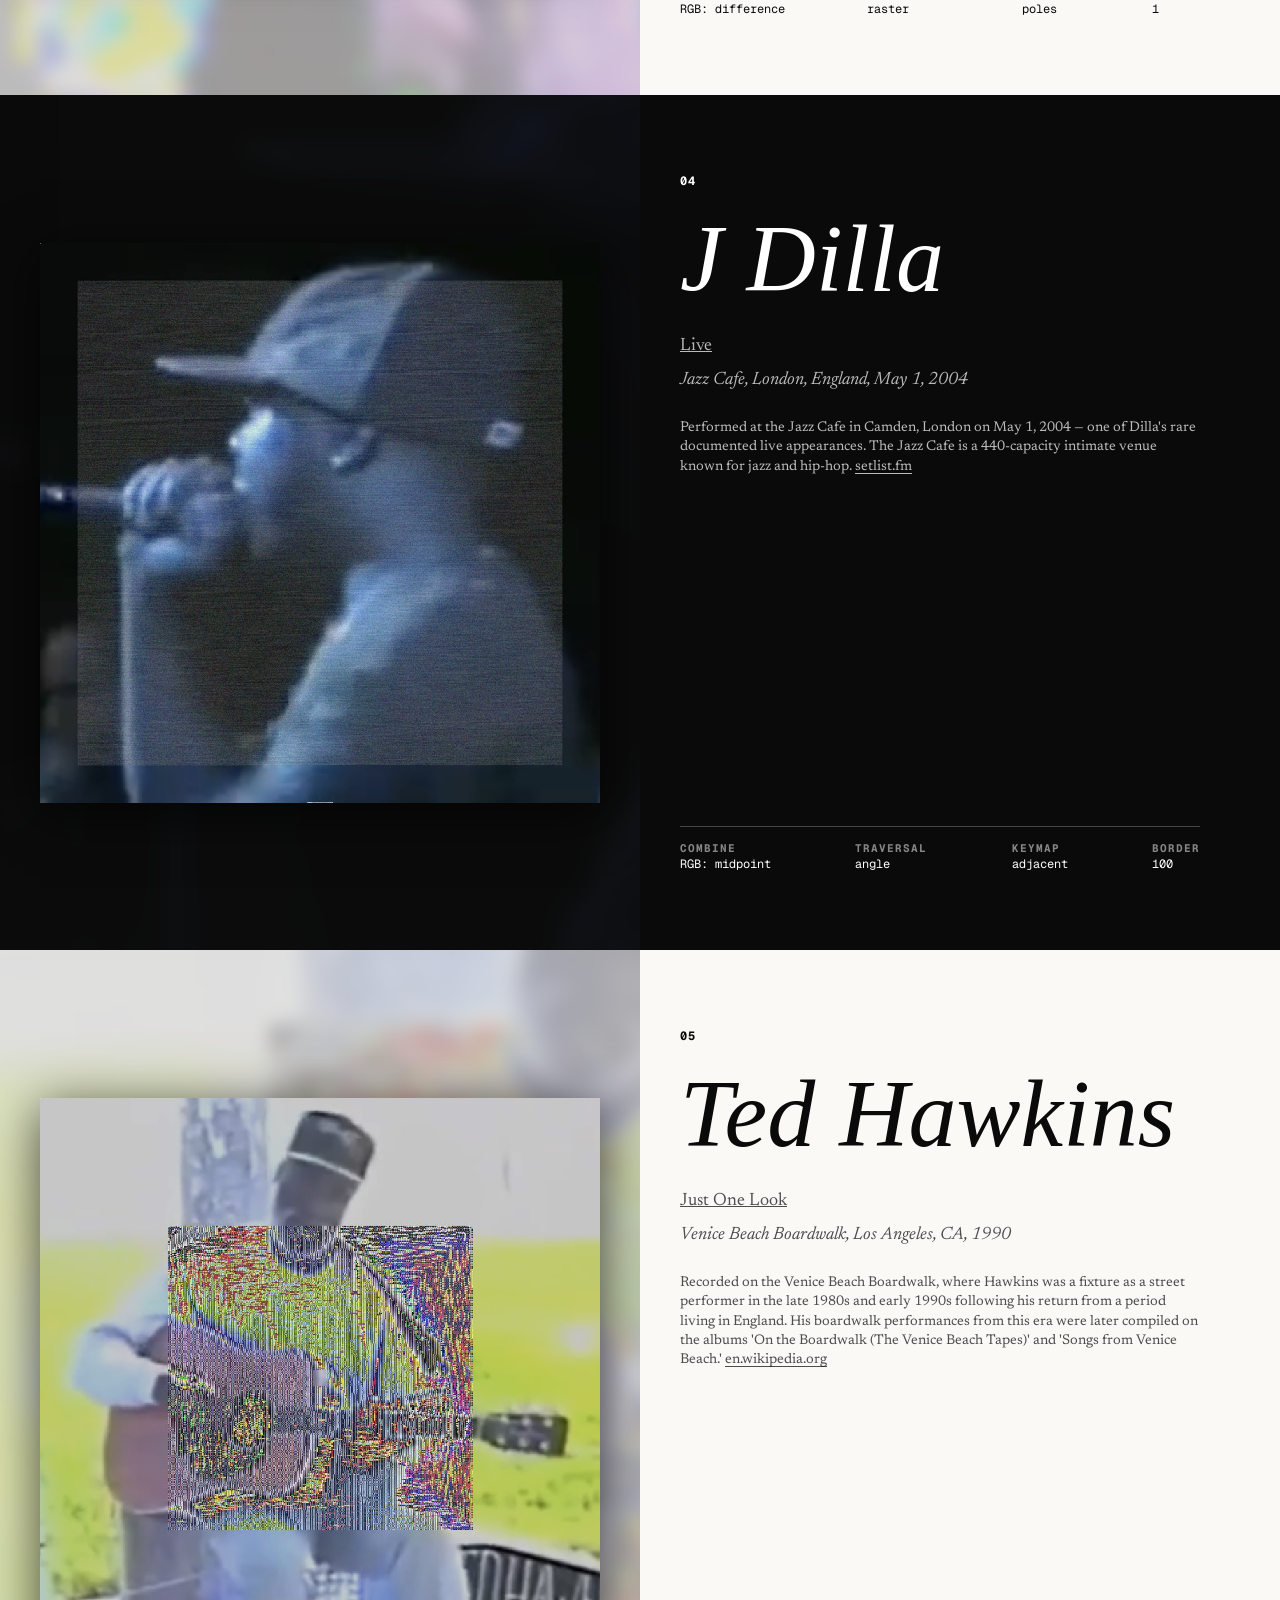
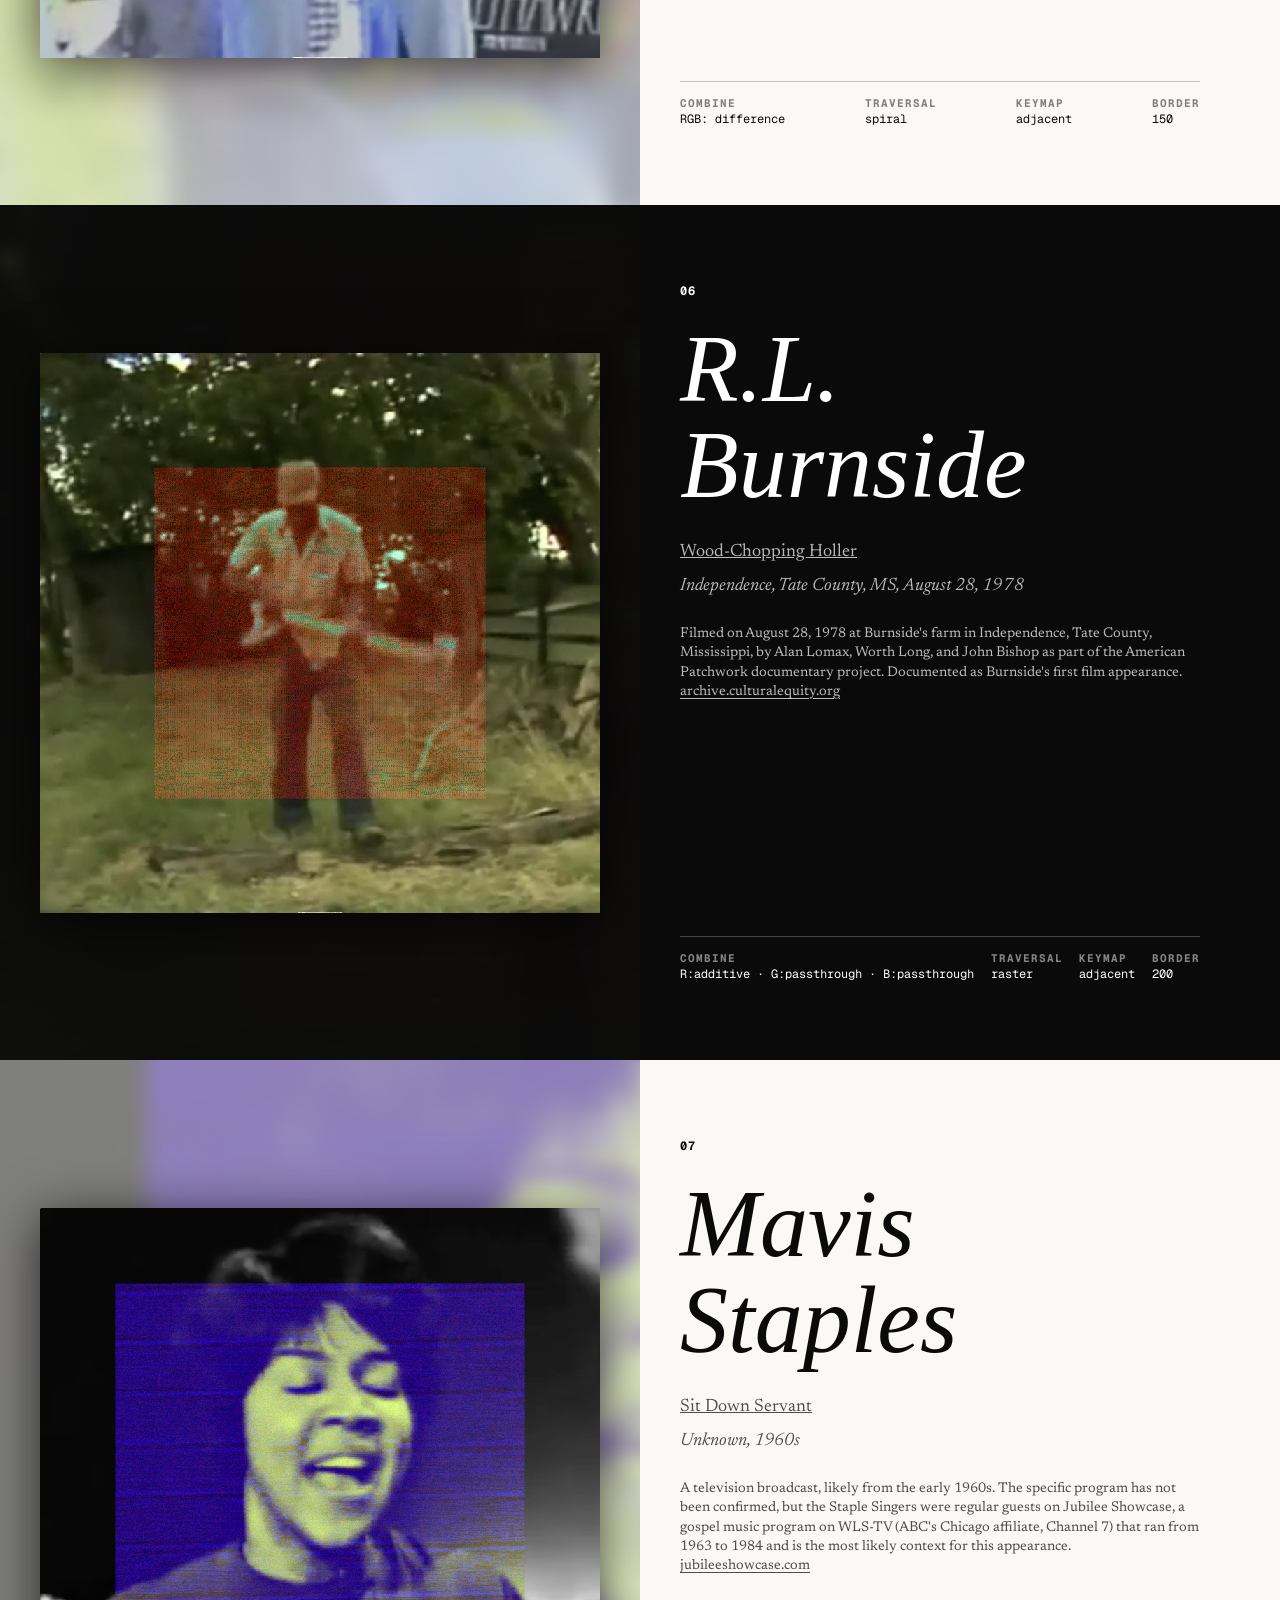
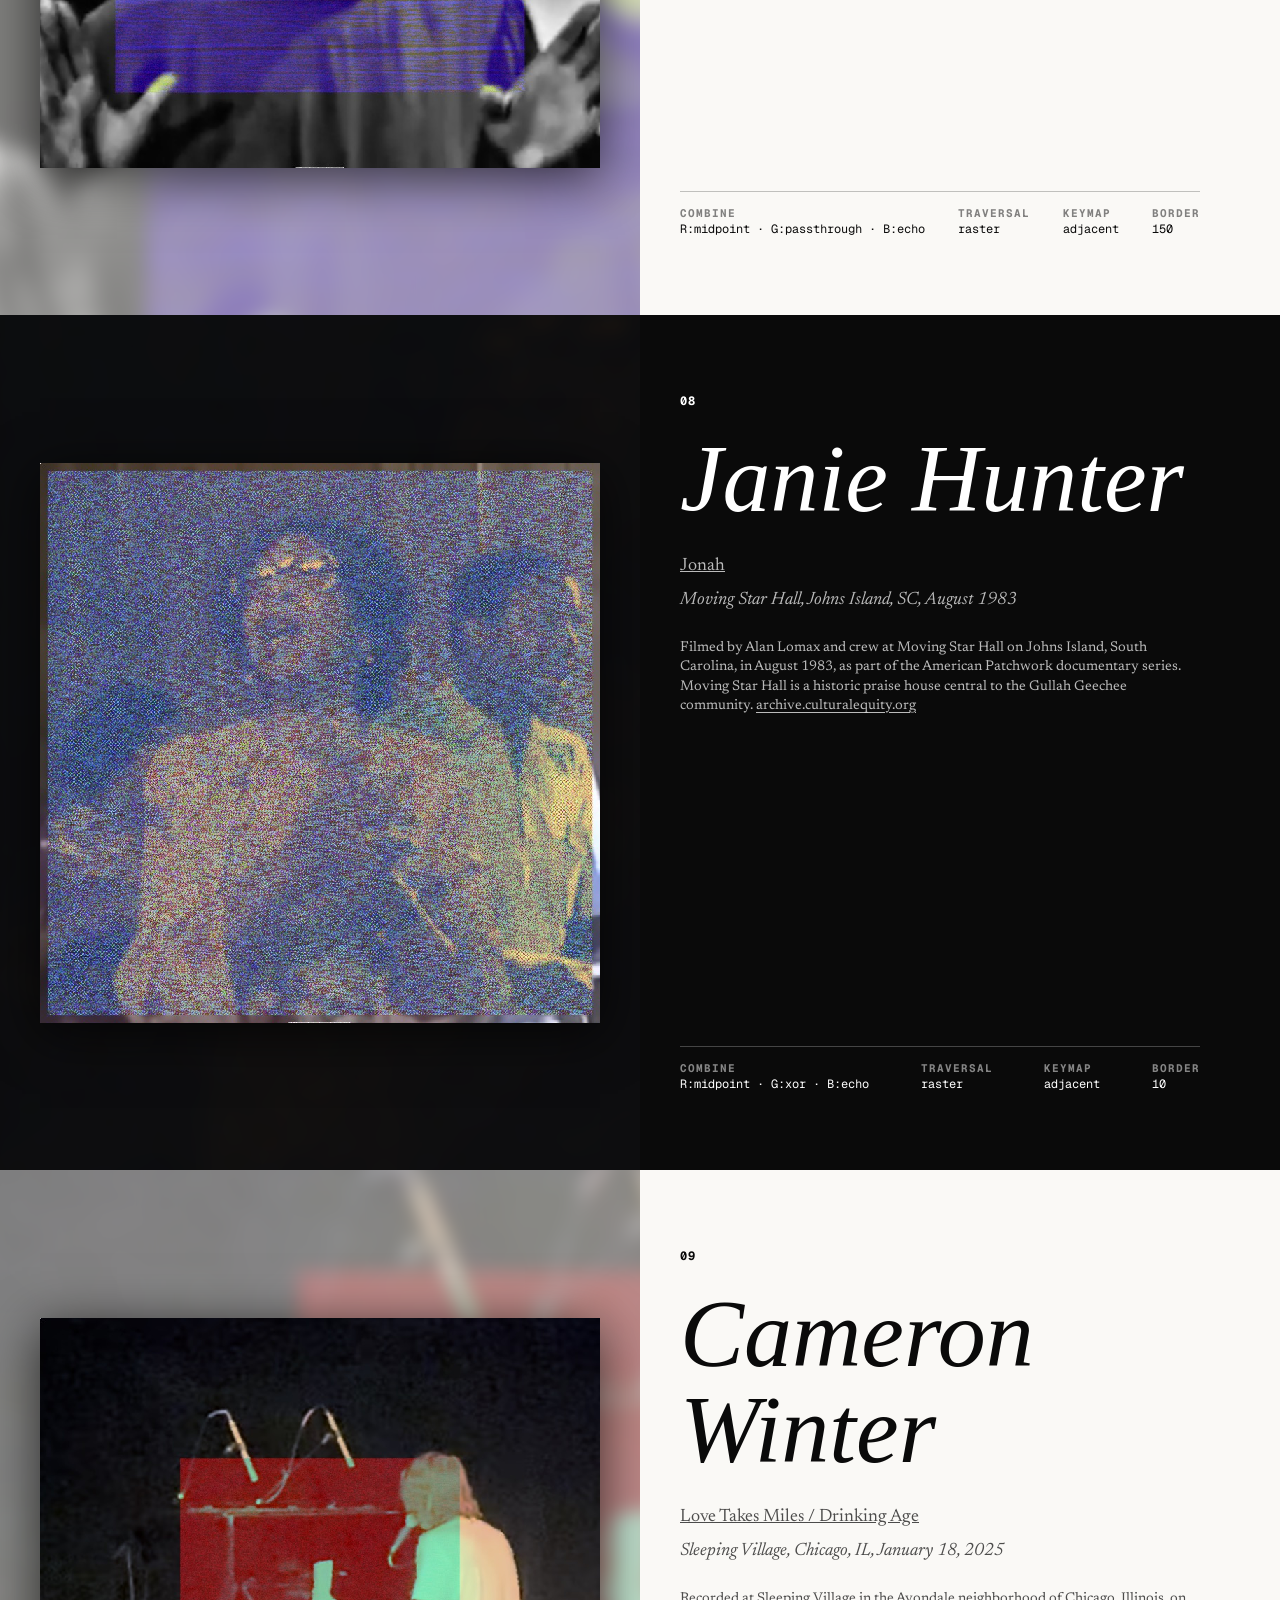
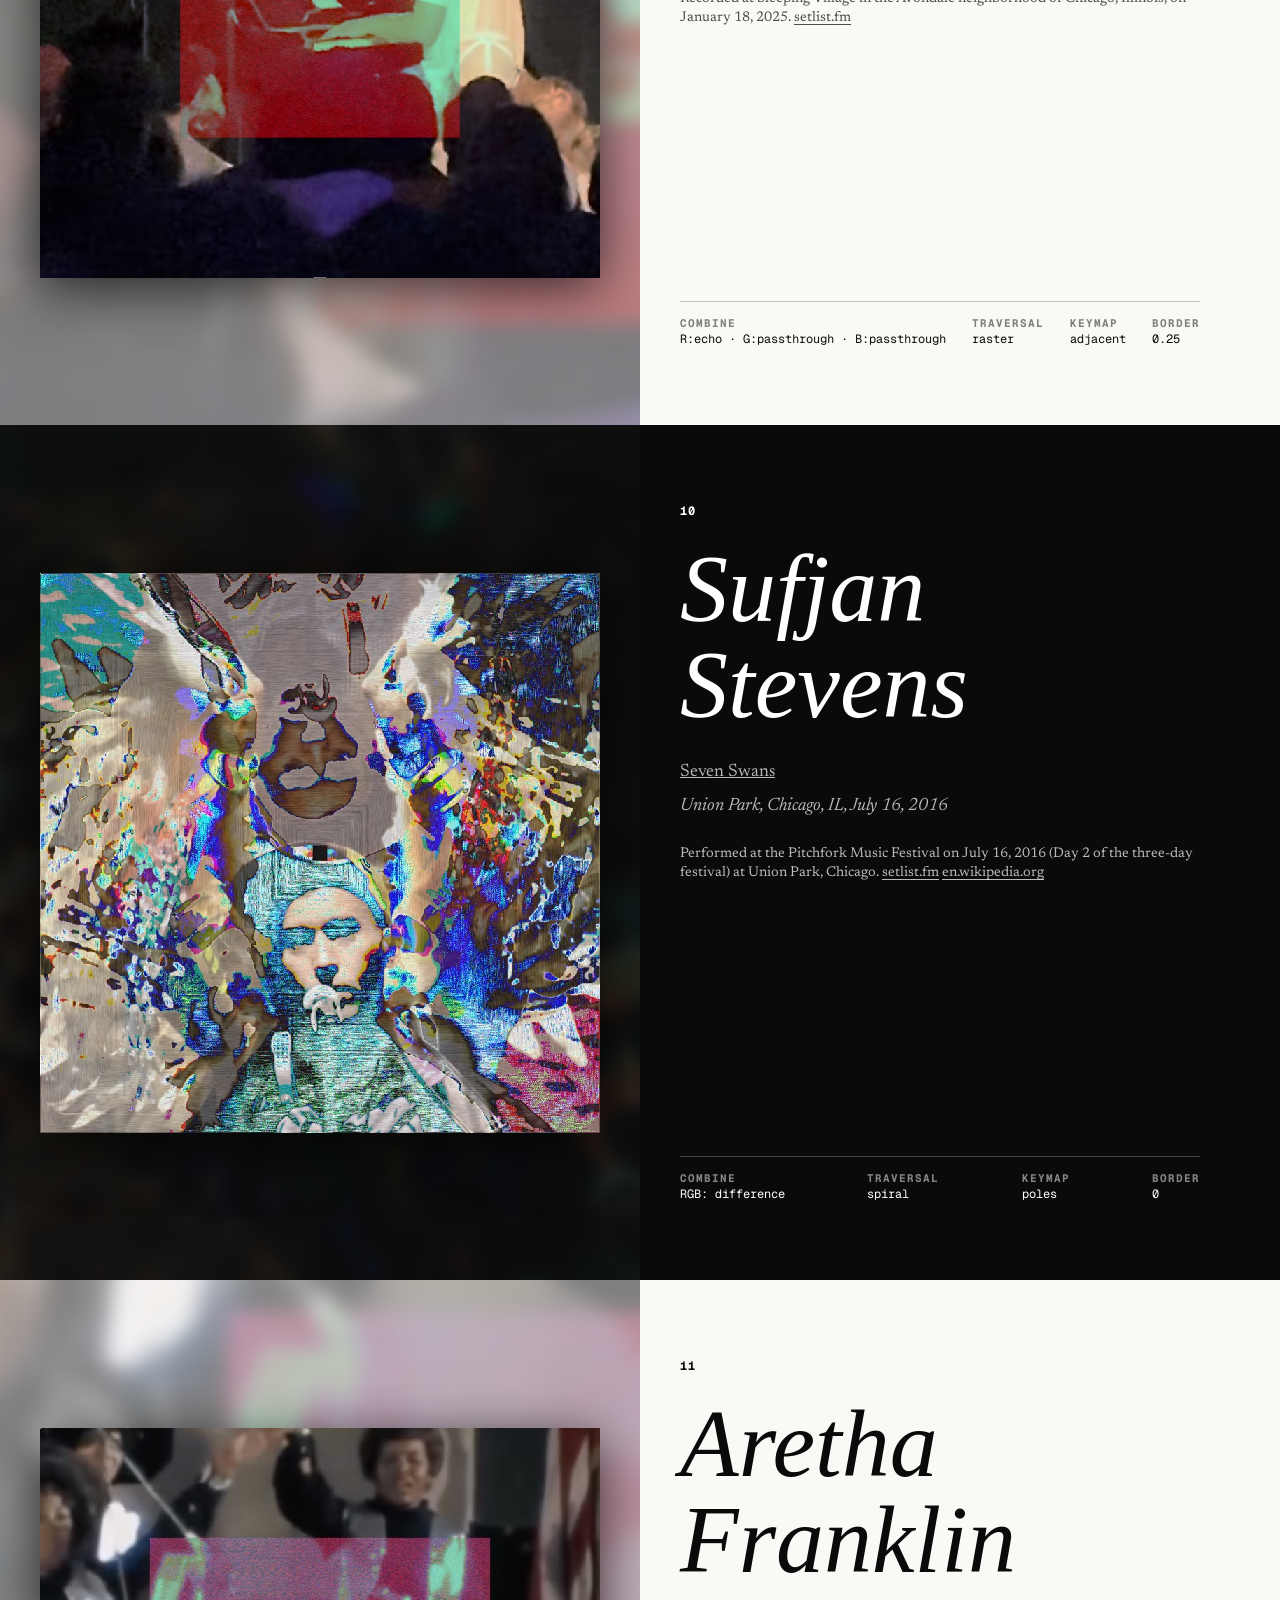
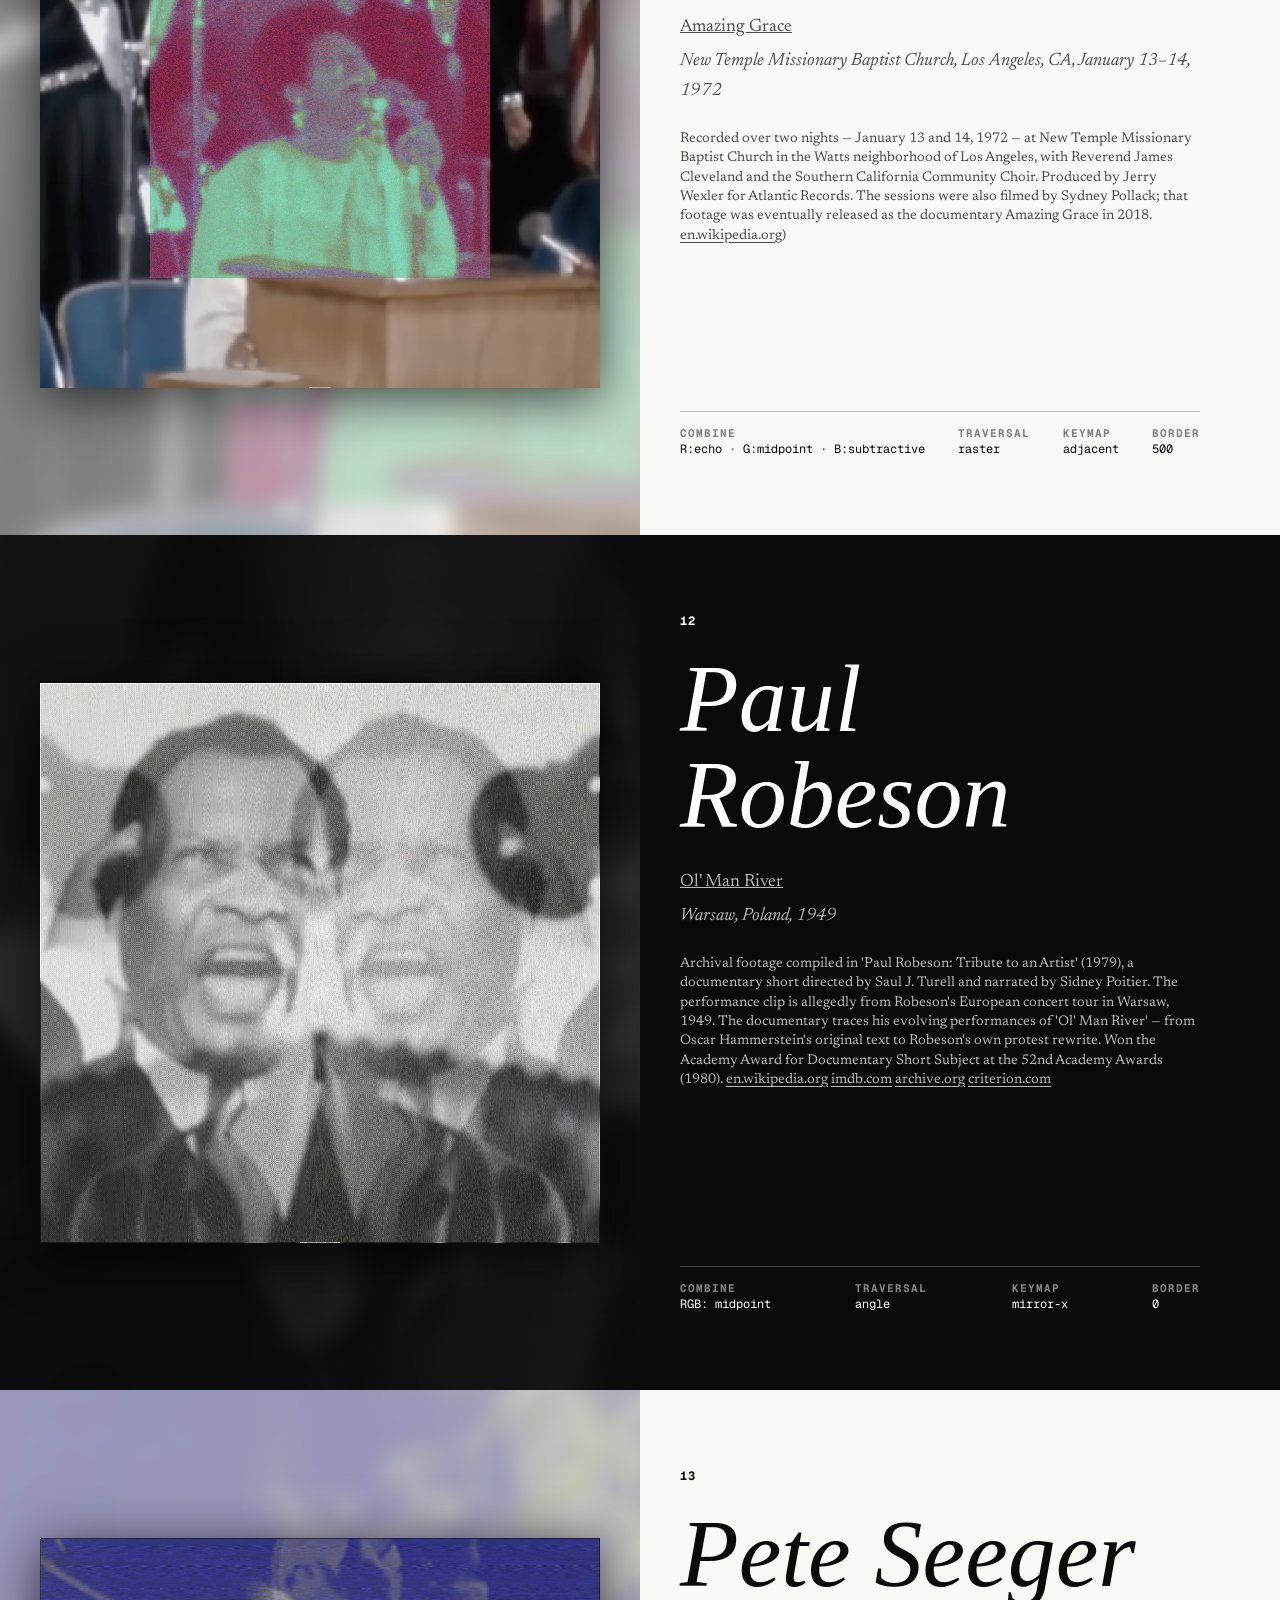
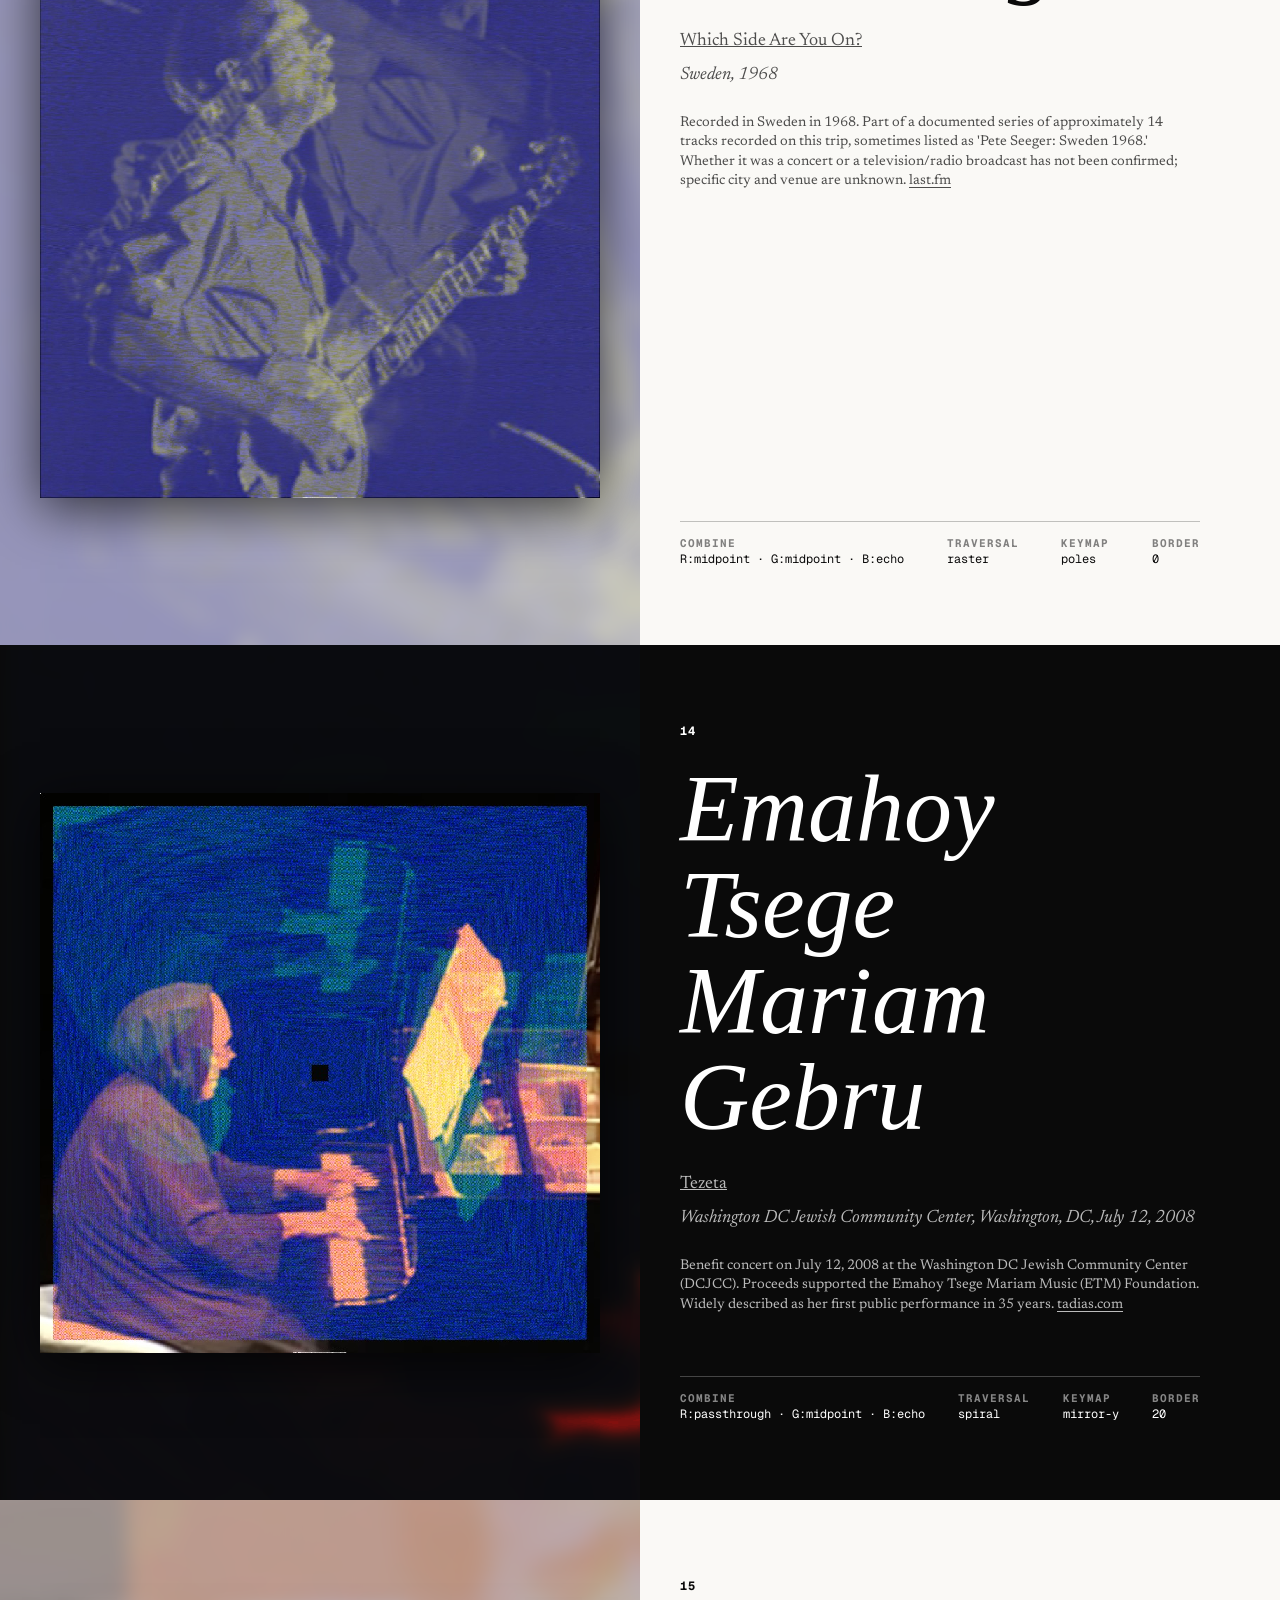
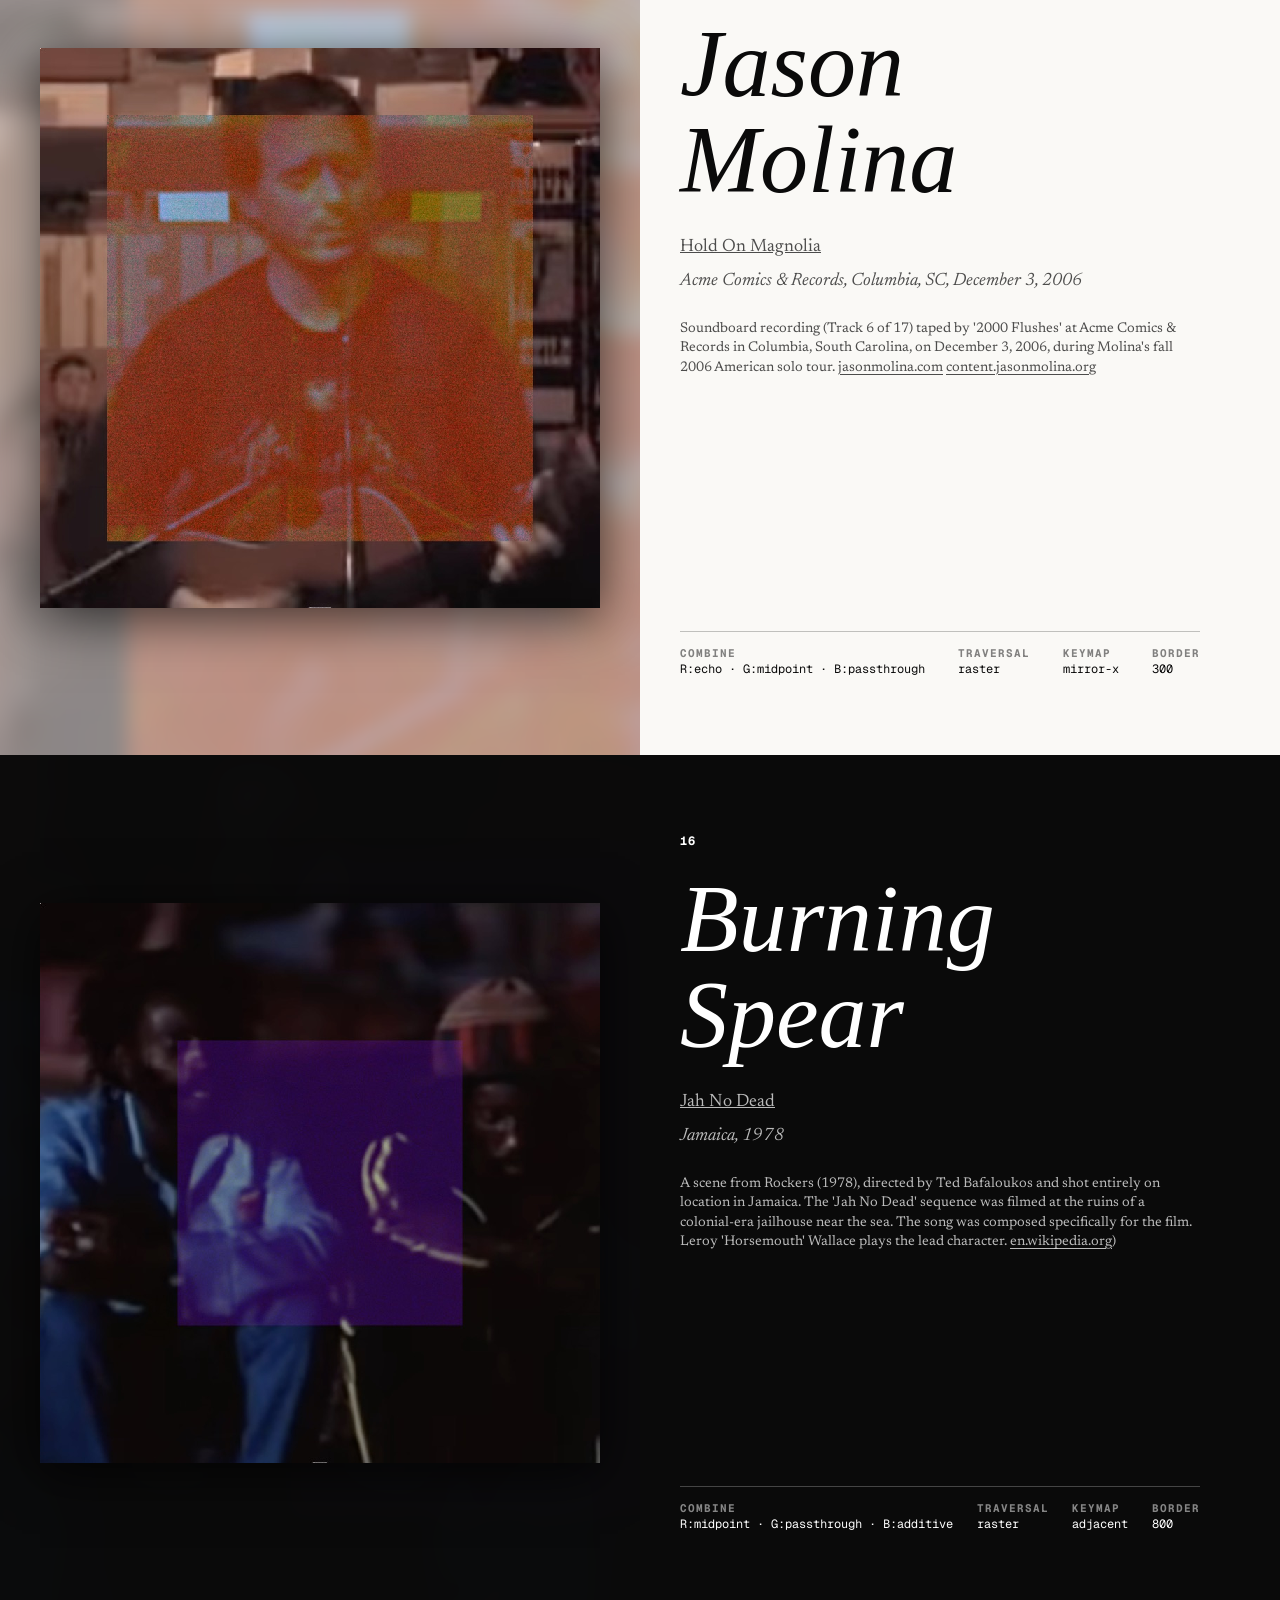
==== commit 115f874f: "Move the gallery onto the current codec, drop the frozen editor fork The gallery was decoding cartri" ====
--- a/public/index.html
+++ b/public/index.html
@@ -2002,9 +2002,12 @@
       </footer>
     </main>
 
-    <script src="./references/lib/steg-core.js"></script>
+    <!-- Vendored from stegassette/lib/steg-core.js. Sync with `npm run codec:check`
+         in that repo; the version below is logged on boot so drift is visible. -->
+    <script src="./lib/steg-core.js"></script>
     <script>
       window.StegCore = StegCore;
+      console.log("stegassette codec " + StegCore.CODEC_VERSION);
     </script>
     <script type="module" src="./scripts/main.js"></script>
   </body>
--- a/public/styles/stegassette-site.css
+++ b/public/styles/stegassette-site.css
@@ -5,12 +5,14 @@
 html {
   background: var(--color-primitive-black);
   color: var(--color-text-default);
+  overflow-x: hidden;
 }
 
 body {
   margin: 0;
   font-family: var(--font-family-body), Georgia, serif;
   background: transparent;
+  overflow-x: hidden;
 }
 
 a {
@@ -36,22 +38,19 @@
 }
 
 .sr-only {
-  position: absolute;
-  width: 1px;
-  height: 1px;
-  padding: 0;
-  margin: -1px;
-  overflow: hidden;
-  clip: rect(0, 0, 0, 0);
-  white-space: nowrap;
-  border: 0;
+  position: absolute !important;
+  width: 1px !important;
+  height: 1px !important;
+  padding: 0 !important;
+  margin: 0 !important;
+  overflow: clip !important;
+  clip-path: inset(50%) !important;
+  white-space: nowrap !important;
+  border: 0 !important;
 }
 
 .site-shell {
-  overflow-x: hidden;
-  overflow-y: auto;
-  scroll-behavior: smooth;
-  scroll-snap-type: y proximity;
+  width: 100%;
 }
 
 .hero-section {
@@ -556,6 +555,11 @@
 .spotlight-copy {
   display: grid;
   gap: var(--size-space-24);
+  min-width: 0;
+}
+
+.spotlight-copy h2 {
+  overflow-wrap: anywhere;
 }
 
 .spotlight-copy p,
@@ -626,7 +630,7 @@
 
 .meta-list {
   display: grid;
-  grid-template-columns: max-content minmax(0, 1fr);
+  grid-template-columns: minmax(0, max-content) minmax(0, 1fr);
   gap: var(--size-space-12) var(--size-space-16);
   margin: 0;
 }
@@ -670,6 +674,7 @@
   display: grid;
   gap: var(--size-space-24);
   align-content: start;
+  min-width: 0;
 }
 
 .combine-select-wrap {
@@ -683,6 +688,7 @@
 
 #combine-select {
   width: 100%;
+  min-width: 0;
   padding: var(--size-space-8) var(--size-space-12);
   border-radius: var(--size-radius-md);
   border: 1px solid rgba(255, 255, 255, 0.18);
@@ -781,7 +787,7 @@
 @media (min-width: 40rem) {
   .traversal-col {
     display: grid;
-    grid-template-columns: 1fr 2fr;
+    grid-template-columns: minmax(0, 1fr) minmax(0, 2fr);
     align-content: start;
     gap: var(--size-space-24) var(--size-space-16);
   }
@@ -809,12 +815,14 @@
   display: grid;
   align-content: start;
   gap: var(--size-space-24);
+  min-width: 0;
 }
 
 .explorer-selects {
   display: grid;
-  grid-template-columns: 1fr 1fr;
+  grid-template-columns: minmax(0, 1fr) minmax(0, 1fr);
   gap: var(--size-space-8);
+  min-width: 0;
 }
 
 .explorer-select-group {
@@ -824,7 +832,7 @@
 
 .explorer-speed-row {
   display: grid;
-  grid-template-columns: 1fr auto;
+  grid-template-columns: minmax(0, 1fr) auto;
   gap: var(--size-space-12);
   align-items: center;
 }
@@ -832,6 +840,7 @@
 #traversal-select,
 #keymap-select {
   width: 100%;
+  min-width: 0;
   padding: var(--size-space-8) var(--size-space-12);
   border-radius: var(--size-radius-md);
   border: 1px solid rgba(255, 255, 255, 0.18);
